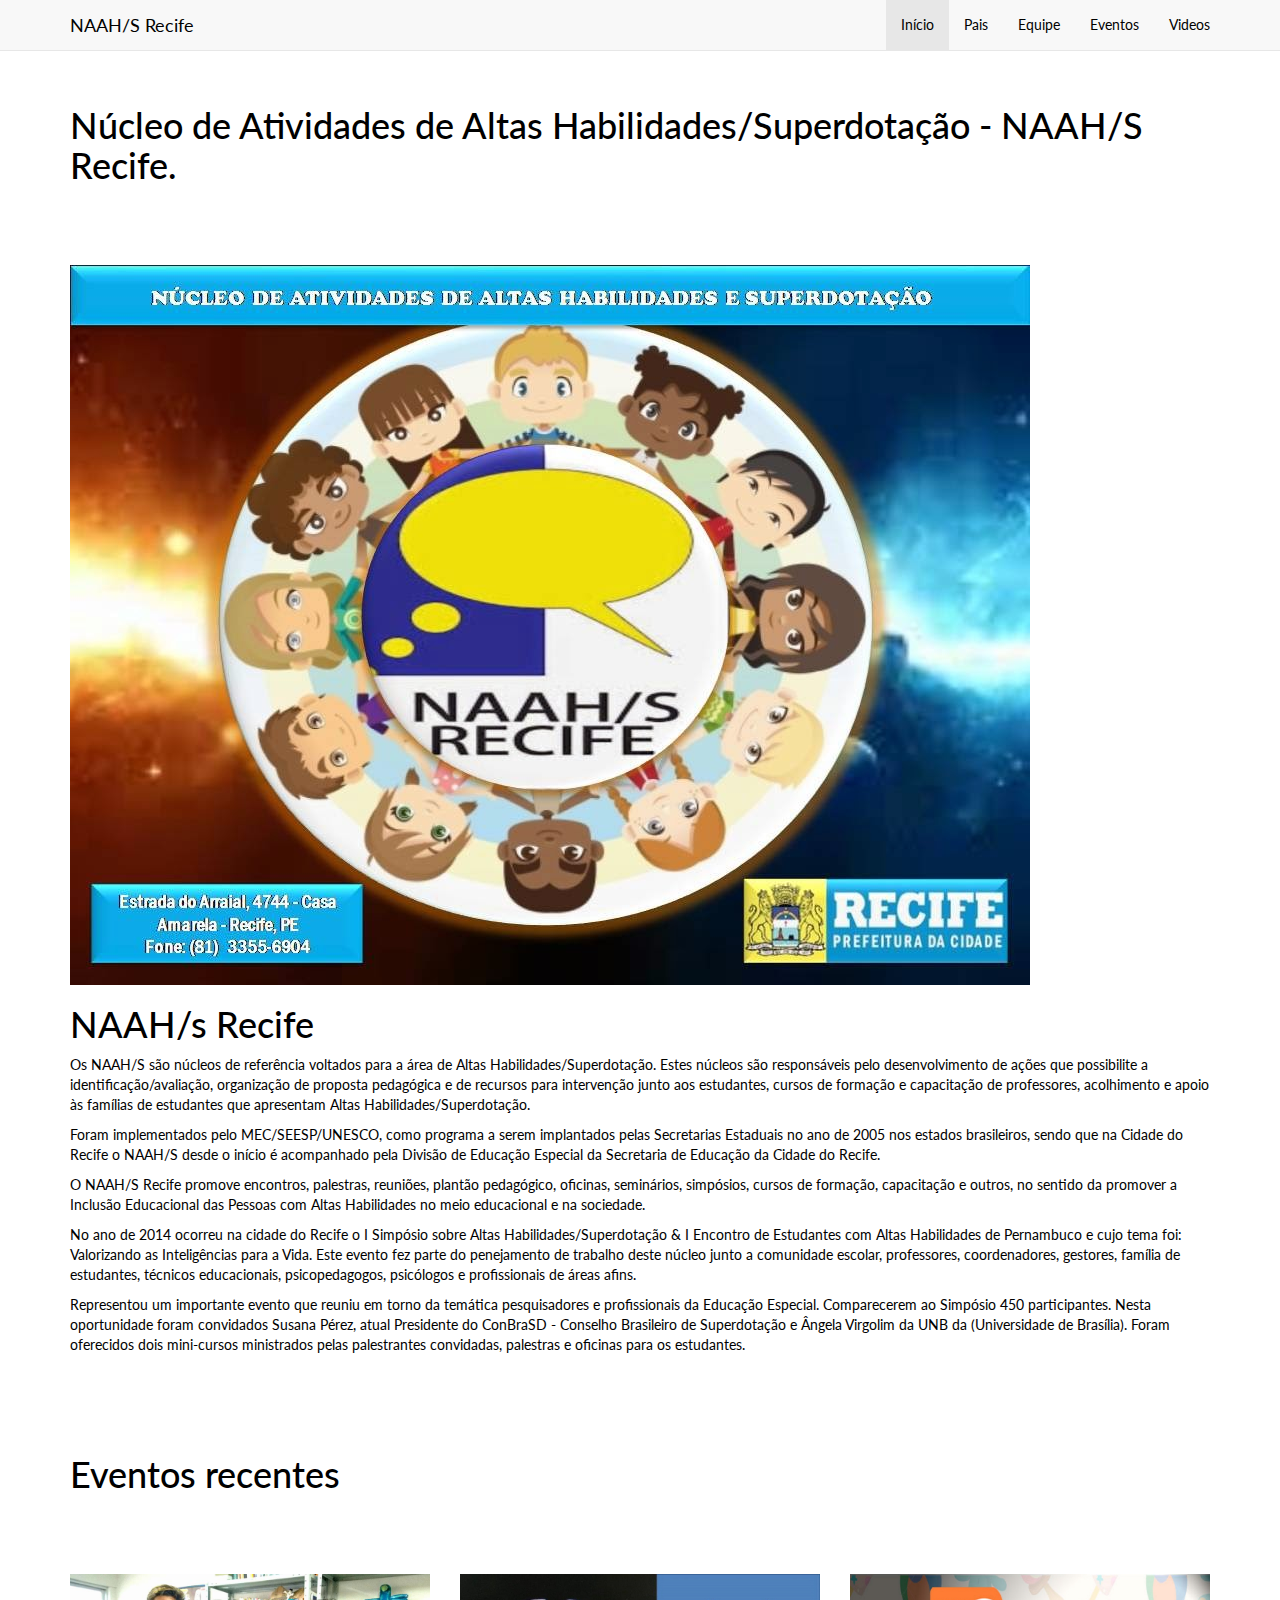
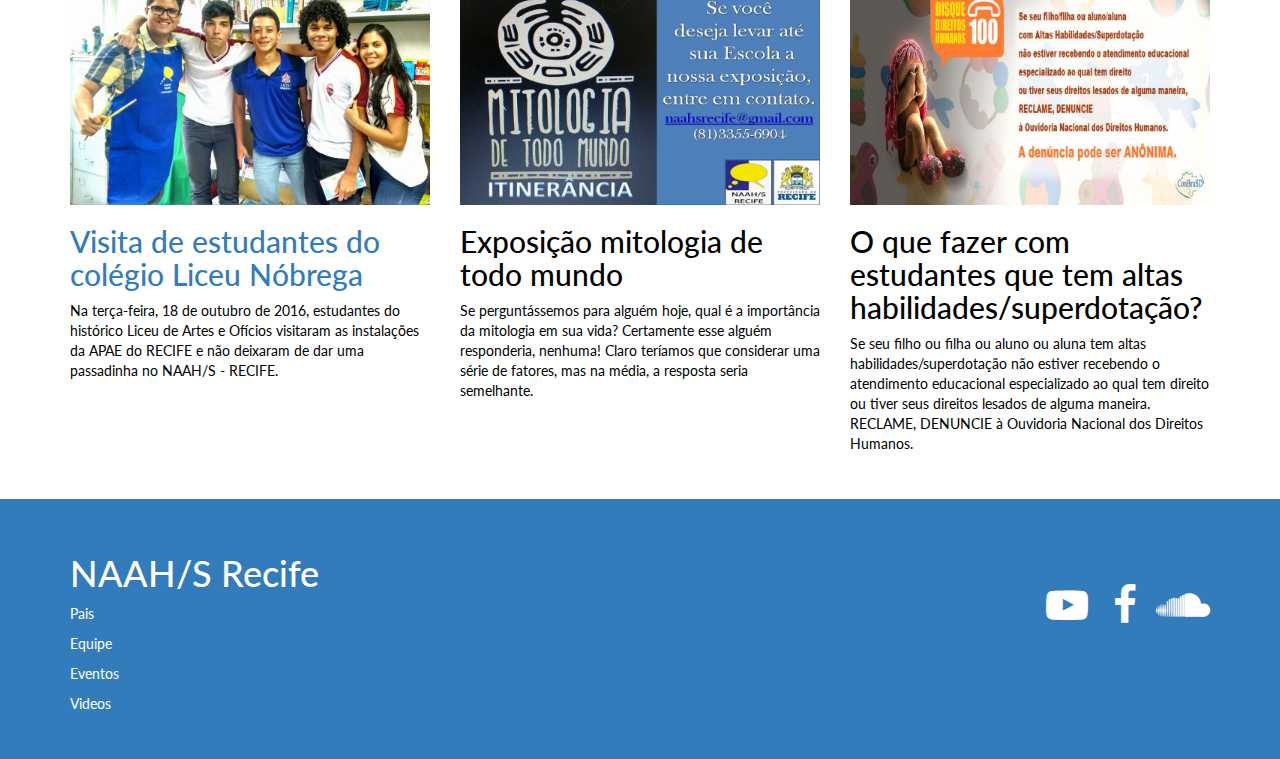
==== index.html @ 507736f2 "Adição de imagens e textos" ====
<html><head>
    <meta charset="utf-8">
    <meta name="viewport" content="width=device-width, initial-scale=1">
    <script type="text/javascript" src="http://cdnjs.cloudflare.com/ajax/libs/jquery/2.0.3/jquery.min.js"></script>
    <script type="text/javascript" src="http://netdna.bootstrapcdn.com/bootstrap/3.3.4/js/bootstrap.min.js"></script>
    <link href="http://cdnjs.cloudflare.com/ajax/libs/font-awesome/4.3.0/css/font-awesome.min.css" rel="stylesheet" type="text/css">
    <link href="css/styles.css" rel="stylesheet" type="text/css">
  </head><body>
    <div class="navbar navbar-default navbar-static-top">
      <div class="container">
        <div class="navbar-header">
          <button type="button" class="navbar-toggle" data-toggle="collapse" data-target="#navbar-ex-collapse">
            <span class="sr-only">Toggle navigation</span>
            <span class="icon-bar"></span>
            <span class="icon-bar"></span>
            <span class="icon-bar"></span>
          </button>
          <a class="navbar-brand" href="http://localhost:8080/index.html"><span>NAAH/S Recife</span></a>
        </div>
        <div class="collapse navbar-collapse" id="navbar-ex-collapse">
          <ul class="nav navbar-nav navbar-right">
            <li class="active">
              <a href=http://localhost:8080/#">Início</a>
            </li>
            <li>
              <a href="http://localhost:8080/pais.html">Pais</a>
            </li>
            <li>
              <a href="http://localhost:8080/equipe.html">Equipe</a>
            </li>
            <li>
              <a href="http://localhost:8080/eventos.html">Eventos</a>
            </li>
			<li>
              <a href="http://localhost:8080/videos.html">Videos</a>
            </li>
          </ul>
        </div>
      </div>
    </div>
    <div class="section"><div class="container">
	<div class="row">
	<div class="col-md-12"><h1>Núcleo de Atividades de Altas Habilidades/Superdotação - NAAH/S Recife.</h1></div>
	</div></div></div><div class="section"> <div class="container"> <div class="row"> <div class="col-md-12">
	<img src="images/imageHome.jpg" class="img-responsive"> <h1>NAAH/s Recife</h1> <p>Os NAAH/S são núcleos de referência voltados para a área de Altas Habilidades/Superdotação. Estes núcleos são responsáveis pelo desenvolvimento de ações que possibilite a identificação/avaliação, organização de proposta pedagógica e de recursos para intervenção junto aos estudantes, cursos de formação e capacitação de professores, acolhimento e apoio às famílias de estudantes que apresentam Altas Habilidades/Superdotação.</p>


	<p>Foram implementados pelo MEC/SEESP/UNESCO, como programa a serem implantados pelas Secretarias Estaduais no ano de 2005 nos estados brasileiros, sendo que na Cidade do Recife o NAAH/S desde o início é acompanhado pela Divisão de Educação Especial da Secretaria de Educação da Cidade do Recife.</p>

	<p>O NAAH/S Recife promove encontros, palestras, reuniões, plantão pedagógico, oficinas, seminários, simpósios, cursos de formação, capacitação e outros, no sentido da promover a Inclusão Educacional das Pessoas com Altas Habilidades no meio educacional e na sociedade.</p>

	<p>No ano de 2014 ocorreu na cidade do Recife o I Simpósio sobre Altas Habilidades/Superdotação & I Encontro de Estudantes com Altas Habilidades de Pernambuco e cujo tema foi: Valorizando as Inteligências para a Vida. 
	Este evento fez parte do penejamento de trabalho deste núcleo junto a comunidade escolar, professores, coordenadores, gestores,  família de estudantes, técnicos educacionais, psicopedagogos, psicólogos e profissionais de áreas afins.</p> 

	<p>Representou um importante evento que reuniu em torno da temática pesquisadores e profissionais da Educação Especial. Comparecerem ao Simpósio 450 participantes. Nesta oportunidade foram convidados Susana Pérez, atual Presidente do ConBraSD - Conselho Brasileiro de Superdotação e Ângela Virgolim da UNB da (Universidade de Brasília). Foram oferecidos dois mini-cursos ministrados pelas palestrantes convidadas, palestras e oficinas para os estudantes.</p></div></div></div></div><div class="carousel slide" id="fullcarousel-example" data-interval="false" data-ride="carousel">
   <!--    <div class="carousel-inner">
        <div class="item active">
          <img src="http://pingendo.github.io/pingendo-bootstrap/assets/placeholder.png">

          <div class="carousel-caption">
            <h2>Title</h2>
            <p>Description</p>
          </div>
        </div>
      </div>
      <a class="left carousel-control" href="#fullcarousel-example" data-slide="prev"><i class="icon-prev fa fa-angle-left"></i></a>
      <a class="right carousel-control" href="#fullcarousel-example" data-slide="next"><i class="icon-next fa fa-angle-right"></i></a>
    </div>  --> 
	<div class="section">
	<div class="container">
	<div class="row">
	<div class="col-md-12">
	<h1>Eventos recentes</h1>
	</div></div></div>
	</div>
	<div class="section"> <div class="container">
	<div class="row"> <div class="col-md-4"> 
	<img src="images/event1.jpg" class="img-responsive">
	<a href="http://localhost:8080/evento.html" ><h2>Visita de estudantes do colégio Liceu Nóbrega</h2> </a>

	<p> Na terça-feira, 18 de outubro de 2016, estudantes do histórico  Liceu de Artes e Ofícios visitaram as instalações da APAE do RECIFE e não deixaram de dar uma passadinha no NAAH/S - RECIFE. </p></div>
	<div class="col-md-4">
	<img src="images/event2.jpg" class="img-responsive">
	<h2>Exposição mitologia de todo mundo</h2> 
	<p>
     Se perguntássemos para alguém hoje, qual é a importância da mitologia em sua vida? Certamente esse alguém responderia, nenhuma! Claro teríamos que considerar uma série de fatores, mas na média, a resposta seria semelhante.</p>
	</div><div class="col-md-4">
	<img src="images/event3.jpg" class="img-responsive">
	<h2>O que fazer com estudantes que tem altas habilidades/superdotação?</h2> 
	<p>Se seu filho ou filha ou aluno ou aluna tem altas habilidades/superdotação não estiver recebendo o atendimento educacional especializado ao qual tem direito ou tiver seus direitos lesados de alguma maneira. RECLAME, DENUNCIE à Ouvidoria Nacional dos Direitos Humanos.</p>
	</div></div></div></div>
  <footer class="section section-primary">
      <div class="container">
        <div class="row">
          <div class="col-sm-6">
            <h1>NAAH/S Recife</h1>
            <p><a href="http://localhost:8080/pais.html"><font color="white">Pais</font></a></p>
            <p><a href="http://localhost:8080/equipe.html"><font color="white">Equipe</font></a></p>
            <p><a href="http://localhost:8080/eventos.html"><font color="white">Eventos</font></a></p>
            <p><a href="http://localhost:8080/videos.html"><font color="white">Videos</font></a></p>
          </div>
          <div class="col-sm-6">
            <p class="text-info text-right">
              <br>
              <br>
            </p>
            <div class="row">
              <div class="col-md-12 hidden-lg hidden-md hidden-sm text-left">
                <a href="#"><i class="fa fa-3x fa-fw fa-instagram text-inverse"></i></a>
                <a href="#"><i class="fa fa-3x fa-fw fa-twitter text-inverse"></i></a>
                <a href="#"><i class="fa fa-3x fa-fw fa-facebook text-inverse"></i></a>
                <a href="#"><i class="fa fa-3x fa-fw fa-github text-inverse"></i></a>
              </div>
            </div>
            <div class="row">
              <div class="col-md-12 hidden-xs text-right">
                <a href="https://www.youtube.com/channel/UCQrJFRM-oarffridNNZTjvw/videos" target="_blank"><i class="fa fa-3x fa-fw text-inverse fa-youtube-play"></i></a>
                
                <a href="https://www.facebook.com/naahsrecife/" target="_blank"><i class="fa fa-3x fa-fw fa-facebook text-inverse"></i></a>
                <a href="http://radioconexaonaahs.blogspot.com.br/" target="_blank"><i class="fa fa-3x fa-fw hub text-inverse fa-soundcloud"></i></a>
              </div>
            </div>
          </div>
        </div>
      </div>
    </footer>
  

</body></html>
---- css/styles.css ----
@import url('https://fonts.googleapis.com/css?family=Lato|Lato');

html {
  font-family: sans-serif;
  -ms-text-size-adjust: 100%;
  -webkit-text-size-adjust: 100%;
}
body {
  margin: 0;
}
article,
aside,
details,
figcaption,
figure,
footer,
header,
hgroup,
main,
menu,
nav,
section,
summary {
  display: block;
}
audio,
canvas,
progress,
video {
  display: inline-block;
  vertical-align: baseline;
}
audio:not([controls]) {
  display: none;
  height: 0;
}
[hidden],
template {
  display: none;
}
a {
  background-color: transparent;
}
a:active,
a:hover {
  outline: 0;
}
abbr[title] {
  border-bottom: 1px dotted;
}
b,
strong {
  font-weight: bold;
}
dfn {
  font-style: italic;
}
h1 {
  font-size: 2em;
  margin: 0.67em 0;
}
mark {
  background: #ff0;
  color: #000;
}
small {
  font-size: 80%;
}
sub,
sup {
  font-size: 75%;
  line-height: 0;
  position: relative;
  vertical-align: baseline;
}
sup {
  top: -0.5em;
}
sub {
  bottom: -0.25em;
}
img {
  border: 0;
}
svg:not(:root) {
  overflow: hidden;
}
figure {
  margin: 1em 40px;
}
hr {
  -moz-box-sizing: content-box;
  box-sizing: content-box;
  height: 0;
}
pre {
  overflow: auto;
}
code,
kbd,
pre,
samp {
  font-family: monospace, monospace;
  font-size: 1em;
}
button,
input,
optgroup,
select,
textarea {
  color: inherit;
  font: inherit;
  margin: 0;
}
button {
  overflow: visible;
}
button,
select {
  text-transform: none;
}
button,
html input[type="button"],
input[type="reset"],
input[type="submit"] {
  -webkit-appearance: button;
  cursor: pointer;
}
button[disabled],
html input[disabled] {
  cursor: default;
}
button::-moz-focus-inner,
input::-moz-focus-inner {
  border: 0;
  padding: 0;
}
input {
  line-height: normal;
}
input[type="checkbox"],
input[type="radio"] {
  box-sizing: border-box;
  padding: 0;
}
input[type="number"]::-webkit-inner-spin-button,
input[type="number"]::-webkit-outer-spin-button {
  height: auto;
}
input[type="search"] {
  -webkit-appearance: textfield;
  -moz-box-sizing: content-box;
  -webkit-box-sizing: content-box;
  box-sizing: content-box;
}
input[type="search"]::-webkit-search-cancel-button,
input[type="search"]::-webkit-search-decoration {
  -webkit-appearance: none;
}
fieldset {
  border: 1px solid #c0c0c0;
  margin: 0 2px;
  padding: 0.35em 0.625em 0.75em;
}
legend {
  border: 0;
  padding: 0;
}
textarea {
  overflow: auto;
}
optgroup {
  font-weight: bold;
}
table {
  border-collapse: collapse;
  border-spacing: 0;
}
td,
th {
  padding: 0;
}
/*! Source: https://github.com/h5bp/html5-boilerplate/blob/master/src/css/main.css */
@media print {
  *,
  *:before,
  *:after {
    background: transparent !important;
    color: #000 !important;
    box-shadow: none !important;
    text-shadow: none !important;
  }
  a,
  a:visited {
    text-decoration: underline;
  }
  a[href]:after {
    content: " (" attr(href) ")";
  }
  abbr[title]:after {
    content: " (" attr(title) ")";
  }
  a[href^="#"]:after,
  a[href^="javascript:"]:after {
    content: "";
  }
  pre,
  blockquote {
    border: 1px solid #999;
    page-break-inside: avoid;
  }
  thead {
    display: table-header-group;
  }
  tr,
  img {
    page-break-inside: avoid;
  }
  img {
    max-width: 100% !important;
  }
  p,
  h2,
  h3 {
    orphans: 3;
    widows: 3;
  }
  h2,
  h3 {
    page-break-after: avoid;
  }
  select {
    background: #fff !important;
  }
  .navbar {
    display: none;
  }
  .btn > .caret,
  .dropup > .btn > .caret {
    border-top-color: #000 !important;
  }
  .label {
    border: 1px solid #000;
  }
  .table {
    border-collapse: collapse !important;
  }
  .table td,
  .table th {
    background-color: #fff !important;
  }
  .table-bordered th,
  .table-bordered td {
    border: 1px solid #ddd !important;
  }
}
@font-face {
  font-family: 'Glyphicons Halflings';
  src: url('../fonts/glyphicons-halflings-regular.eot');
  src: url('../fonts/glyphicons-halflings-regular.eot?#iefix') format('embedded-opentype'), url('../fonts/glyphicons-halflings-regular.woff2') format('woff2'), url('../fonts/glyphicons-halflings-regular.woff') format('woff'), url('../fonts/glyphicons-halflings-regular.ttf') format('truetype'), url('../fonts/glyphicons-halflings-regular.svg#glyphicons_halflingsregular') format('svg');
}
.glyphicon {
  position: relative;
  top: 1px;
  display: inline-block;
  font-family: 'Glyphicons Halflings';
  font-style: normal;
  font-weight: normal;
  line-height: 1;
  -webkit-font-smoothing: antialiased;
  -moz-osx-font-smoothing: grayscale;
}
.glyphicon-asterisk:before {
  content: "\2a";
}
.glyphicon-plus:before {
  content: "\2b";
}
.glyphicon-euro:before,
.glyphicon-eur:before {
  content: "\20ac";
}
.glyphicon-minus:before {
  content: "\2212";
}
.glyphicon-cloud:before {
  content: "\2601";
}
.glyphicon-envelope:before {
  content: "\2709";
}
.glyphicon-pencil:before {
  content: "\270f";
}
.glyphicon-glass:before {
  content: "\e001";
}
.glyphicon-music:before {
  content: "\e002";
}
.glyphicon-search:before {
  content: "\e003";
}
.glyphicon-heart:before {
  content: "\e005";
}
.glyphicon-star:before {
  content: "\e006";
}
.glyphicon-star-empty:before {
  content: "\e007";
}
.glyphicon-user:before {
  content: "\e008";
}
.glyphicon-film:before {
  content: "\e009";
}
.glyphicon-th-large:before {
  content: "\e010";
}
.glyphicon-th:before {
  content: "\e011";
}
.glyphicon-th-list:before {
  content: "\e012";
}
.glyphicon-ok:before {
  content: "\e013";
}
.glyphicon-remove:before {
  content: "\e014";
}
.glyphicon-zoom-in:before {
  content: "\e015";
}
.glyphicon-zoom-out:before {
  content: "\e016";
}
.glyphicon-off:before {
  content: "\e017";
}
.glyphicon-signal:before {
  content: "\e018";
}
.glyphicon-cog:before {
  content: "\e019";
}
.glyphicon-trash:before {
  content: "\e020";
}
.glyphicon-home:before {
  content: "\e021";
}
.glyphicon-file:before {
  content: "\e022";
}
.glyphicon-time:before {
  content: "\e023";
}
.glyphicon-road:before {
  content: "\e024";
}
.glyphicon-download-alt:before {
  content: "\e025";
}
.glyphicon-download:before {
  content: "\e026";
}
.glyphicon-upload:before {
  content: "\e027";
}
.glyphicon-inbox:before {
  content: "\e028";
}
.glyphicon-play-circle:before {
  content: "\e029";
}
.glyphicon-repeat:before {
  content: "\e030";
}
.glyphicon-refresh:before {
  content: "\e031";
}
.glyphicon-list-alt:before {
  content: "\e032";
}
.glyphicon-lock:before {
  content: "\e033";
}
.glyphicon-flag:before {
  content: "\e034";
}
.glyphicon-headphones:before {
  content: "\e035";
}
.glyphicon-volume-off:before {
  content: "\e036";
}
.glyphicon-volume-down:before {
  content: "\e037";
}
.glyphicon-volume-up:before {
  content: "\e038";
}
.glyphicon-qrcode:before {
  content: "\e039";
}
.glyphicon-barcode:before {
  content: "\e040";
}
.glyphicon-tag:before {
  content: "\e041";
}
.glyphicon-tags:before {
  content: "\e042";
}
.glyphicon-book:before {
  content: "\e043";
}
.glyphicon-bookmark:before {
  content: "\e044";
}
.glyphicon-print:before {
  content: "\e045";
}
.glyphicon-camera:before {
  content: "\e046";
}
.glyphicon-font:before {
  content: "\e047";
}
.glyphicon-bold:before {
  content: "\e048";
}
.glyphicon-italic:before {
  content: "\e049";
}
.glyphicon-text-height:before {
  content: "\e050";
}
.glyphicon-text-width:before {
  content: "\e051";
}
.glyphicon-align-left:before {
  content: "\e052";
}
.glyphicon-align-center:before {
  content: "\e053";
}
.glyphicon-align-right:before {
  content: "\e054";
}
.glyphicon-align-justify:before {
  content: "\e055";
}
.glyphicon-list:before {
  content: "\e056";
}
.glyphicon-indent-left:before {
  content: "\e057";
}
.glyphicon-indent-right:before {
  content: "\e058";
}
.glyphicon-facetime-video:before {
  content: "\e059";
}
.glyphicon-picture:before {
  content: "\e060";
}
.glyphicon-map-marker:before {
  content: "\e062";
}
.glyphicon-adjust:before {
  content: "\e063";
}
.glyphicon-tint:before {
  content: "\e064";
}
.glyphicon-edit:before {
  content: "\e065";
}
.glyphicon-share:before {
  content: "\e066";
}
.glyphicon-check:before {
  content: "\e067";
}
.glyphicon-move:before {
  content: "\e068";
}
.glyphicon-step-backward:before {
  content: "\e069";
}
.glyphicon-fast-backward:before {
  content: "\e070";
}
.glyphicon-backward:before {
  content: "\e071";
}
.glyphicon-play:before {
  content: "\e072";
}
.glyphicon-pause:before {
  content: "\e073";
}
.glyphicon-stop:before {
  content: "\e074";
}
.glyphicon-forward:before {
  content: "\e075";
}
.glyphicon-fast-forward:before {
  content: "\e076";
}
.glyphicon-step-forward:before {
  content: "\e077";
}
.glyphicon-eject:before {
  content: "\e078";
}
.glyphicon-chevron-left:before {
  content: "\e079";
}
.glyphicon-chevron-right:before {
  content: "\e080";
}
.glyphicon-plus-sign:before {
  content: "\e081";
}
.glyphicon-minus-sign:before {
  content: "\e082";
}
.glyphicon-remove-sign:before {
  content: "\e083";
}
.glyphicon-ok-sign:before {
  content: "\e084";
}
.glyphicon-question-sign:before {
  content: "\e085";
}
.glyphicon-info-sign:before {
  content: "\e086";
}
.glyphicon-screenshot:before {
  content: "\e087";
}
.glyphicon-remove-circle:before {
  content: "\e088";
}
.glyphicon-ok-circle:before {
  content: "\e089";
}
.glyphicon-ban-circle:before {
  content: "\e090";
}
.glyphicon-arrow-left:before {
  content: "\e091";
}
.glyphicon-arrow-right:before {
  content: "\e092";
}
.glyphicon-arrow-up:before {
  content: "\e093";
}
.glyphicon-arrow-down:before {
  content: "\e094";
}
.glyphicon-share-alt:before {
  content: "\e095";
}
.glyphicon-resize-full:before {
  content: "\e096";
}
.glyphicon-resize-small:before {
  content: "\e097";
}
.glyphicon-exclamation-sign:before {
  content: "\e101";
}
.glyphicon-gift:before {
  content: "\e102";
}
.glyphicon-leaf:before {
  content: "\e103";
}
.glyphicon-fire:before {
  content: "\e104";
}
.glyphicon-eye-open:before {
  content: "\e105";
}
.glyphicon-eye-close:before {
  content: "\e106";
}
.glyphicon-warning-sign:before {
  content: "\e107";
}
.glyphicon-plane:before {
  content: "\e108";
}
.glyphicon-calendar:before {
  content: "\e109";
}
.glyphicon-random:before {
  content: "\e110";
}
.glyphicon-comment:before {
  content: "\e111";
}
.glyphicon-magnet:before {
  content: "\e112";
}
.glyphicon-chevron-up:before {
  content: "\e113";
}
.glyphicon-chevron-down:before {
  content: "\e114";
}
.glyphicon-retweet:before {
  content: "\e115";
}
.glyphicon-shopping-cart:before {
  content: "\e116";
}
.glyphicon-folder-close:before {
  content: "\e117";
}
.glyphicon-folder-open:before {
  content: "\e118";
}
.glyphicon-resize-vertical:before {
  content: "\e119";
}
.glyphicon-resize-horizontal:before {
  content: "\e120";
}
.glyphicon-hdd:before {
  content: "\e121";
}
.glyphicon-bullhorn:before {
  content: "\e122";
}
.glyphicon-bell:before {
  content: "\e123";
}
.glyphicon-certificate:before {
  content: "\e124";
}
.glyphicon-thumbs-up:before {
  content: "\e125";
}
.glyphicon-thumbs-down:before {
  content: "\e126";
}
.glyphicon-hand-right:before {
  content: "\e127";
}
.glyphicon-hand-left:before {
  content: "\e128";
}
.glyphicon-hand-up:before {
  content: "\e129";
}
.glyphicon-hand-down:before {
  content: "\e130";
}
.glyphicon-circle-arrow-right:before {
  content: "\e131";
}
.glyphicon-circle-arrow-left:before {
  content: "\e132";
}
.glyphicon-circle-arrow-up:before {
  content: "\e133";
}
.glyphicon-circle-arrow-down:before {
  content: "\e134";
}
.glyphicon-globe:before {
  content: "\e135";
}
.glyphicon-wrench:before {
  content: "\e136";
}
.glyphicon-tasks:before {
  content: "\e137";
}
.glyphicon-filter:before {
  content: "\e138";
}
.glyphicon-briefcase:before {
  content: "\e139";
}
.glyphicon-fullscreen:before {
  content: "\e140";
}
.glyphicon-dashboard:before {
  content: "\e141";
}
.glyphicon-paperclip:before {
  content: "\e142";
}
.glyphicon-heart-empty:before {
  content: "\e143";
}
.glyphicon-link:before {
  content: "\e144";
}
.glyphicon-phone:before {
  content: "\e145";
}
.glyphicon-pushpin:before {
  content: "\e146";
}
.glyphicon-usd:before {
  content: "\e148";
}
.glyphicon-gbp:before {
  content: "\e149";
}
.glyphicon-sort:before {
  content: "\e150";
}
.glyphicon-sort-by-alphabet:before {
  content: "\e151";
}
.glyphicon-sort-by-alphabet-alt:before {
  content: "\e152";
}
.glyphicon-sort-by-order:before {
  content: "\e153";
}
.glyphicon-sort-by-order-alt:before {
  content: "\e154";
}
.glyphicon-sort-by-attributes:before {
  content: "\e155";
}
.glyphicon-sort-by-attributes-alt:before {
  content: "\e156";
}
.glyphicon-unchecked:before {
  content: "\e157";
}
.glyphicon-expand:before {
  content: "\e158";
}
.glyphicon-collapse-down:before {
  content: "\e159";
}
.glyphicon-collapse-up:before {
  content: "\e160";
}
.glyphicon-log-in:before {
  content: "\e161";
}
.glyphicon-flash:before {
  content: "\e162";
}
.glyphicon-log-out:before {
  content: "\e163";
}
.glyphicon-new-window:before {
  content: "\e164";
}
.glyphicon-record:before {
  content: "\e165";
}
.glyphicon-save:before {
  content: "\e166";
}
.glyphicon-open:before {
  content: "\e167";
}
.glyphicon-saved:before {
  content: "\e168";
}
.glyphicon-import:before {
  content: "\e169";
}
.glyphicon-export:before {
  content: "\e170";
}
.glyphicon-send:before {
  content: "\e171";
}
.glyphicon-floppy-disk:before {
  content: "\e172";
}
.glyphicon-floppy-saved:before {
  content: "\e173";
}
.glyphicon-floppy-remove:before {
  content: "\e174";
}
.glyphicon-floppy-save:before {
  content: "\e175";
}
.glyphicon-floppy-open:before {
  content: "\e176";
}
.glyphicon-credit-card:before {
  content: "\e177";
}
.glyphicon-transfer:before {
  content: "\e178";
}
.glyphicon-cutlery:before {
  content: "\e179";
}
.glyphicon-header:before {
  content: "\e180";
}
.glyphicon-compressed:before {
  content: "\e181";
}
.glyphicon-earphone:before {
  content: "\e182";
}
.glyphicon-phone-alt:before {
  content: "\e183";
}
.glyphicon-tower:before {
  content: "\e184";
}
.glyphicon-stats:before {
  content: "\e185";
}
.glyphicon-sd-video:before {
  content: "\e186";
}
.glyphicon-hd-video:before {
  content: "\e187";
}
.glyphicon-subtitles:before {
  content: "\e188";
}
.glyphicon-sound-stereo:before {
  content: "\e189";
}
.glyphicon-sound-dolby:before {
  content: "\e190";
}
.glyphicon-sound-5-1:before {
  content: "\e191";
}
.glyphicon-sound-6-1:before {
  content: "\e192";
}
.glyphicon-sound-7-1:before {
  content: "\e193";
}
.glyphicon-copyright-mark:before {
  content: "\e194";
}
.glyphicon-registration-mark:before {
  content: "\e195";
}
.glyphicon-cloud-download:before {
  content: "\e197";
}
.glyphicon-cloud-upload:before {
  content: "\e198";
}
.glyphicon-tree-conifer:before {
  content: "\e199";
}
.glyphicon-tree-deciduous:before {
  content: "\e200";
}
.glyphicon-cd:before {
  content: "\e201";
}
.glyphicon-save-file:before {
  content: "\e202";
}
.glyphicon-open-file:before {
  content: "\e203";
}
.glyphicon-level-up:before {
  content: "\e204";
}
.glyphicon-copy:before {
  content: "\e205";
}
.glyphicon-paste:before {
  content: "\e206";
}
.glyphicon-alert:before {
  content: "\e209";
}
.glyphicon-equalizer:before {
  content: "\e210";
}
.glyphicon-king:before {
  content: "\e211";
}
.glyphicon-queen:before {
  content: "\e212";
}
.glyphicon-pawn:before {
  content: "\e213";
}
.glyphicon-bishop:before {
  content: "\e214";
}
.glyphicon-knight:before {
  content: "\e215";
}
.glyphicon-baby-formula:before {
  content: "\e216";
}
.glyphicon-tent:before {
  content: "\26fa";
}
.glyphicon-blackboard:before {
  content: "\e218";
}
.glyphicon-bed:before {
  content: "\e219";
}
.glyphicon-apple:before {
  content: "\f8ff";
}
.glyphicon-erase:before {
  content: "\e221";
}
.glyphicon-hourglass:before {
  content: "\231b";
}
.glyphicon-lamp:before {
  content: "\e223";
}
.glyphicon-duplicate:before {
  content: "\e224";
}
.glyphicon-piggy-bank:before {
  content: "\e225";
}
.glyphicon-scissors:before {
  content: "\e226";
}
.glyphicon-bitcoin:before {
  content: "\e227";
}
.glyphicon-btc:before {
  content: "\e227";
}
.glyphicon-xbt:before {
  content: "\e227";
}
.glyphicon-yen:before {
  content: "\00a5";
}
.glyphicon-jpy:before {
  content: "\00a5";
}
.glyphicon-ruble:before {
  content: "\20bd";
}
.glyphicon-rub:before {
  content: "\20bd";
}
.glyphicon-scale:before {
  content: "\e230";
}
.glyphicon-ice-lolly:before {
  content: "\e231";
}
.glyphicon-ice-lolly-tasted:before {
  content: "\e232";
}
.glyphicon-education:before {
  content: "\e233";
}
.glyphicon-option-horizontal:before {
  content: "\e234";
}
.glyphicon-option-vertical:before {
  content: "\e235";
}
.glyphicon-menu-hamburger:before {
  content: "\e236";
}
.glyphicon-modal-window:before {
  content: "\e237";
}
.glyphicon-oil:before {
  content: "\e238";
}
.glyphicon-grain:before {
  content: "\e239";
}
.glyphicon-sunglasses:before {
  content: "\e240";
}
.glyphicon-text-size:before {
  content: "\e241";
}
.glyphicon-text-color:before {
  content: "\e242";
}
.glyphicon-text-background:before {
  content: "\e243";
}
.glyphicon-object-align-top:before {
  content: "\e244";
}
.glyphicon-object-align-bottom:before {
  content: "\e245";
}
.glyphicon-object-align-horizontal:before {
  content: "\e246";
}
.glyphicon-object-align-left:before {
  content: "\e247";
}
.glyphicon-object-align-vertical:before {
  content: "\e248";
}
.glyphicon-object-align-right:before {
  content: "\e249";
}
.glyphicon-triangle-right:before {
  content: "\e250";
}
.glyphicon-triangle-left:before {
  content: "\e251";
}
.glyphicon-triangle-bottom:before {
  content: "\e252";
}
.glyphicon-triangle-top:before {
  content: "\e253";
}
.glyphicon-console:before {
  content: "\e254";
}
.glyphicon-superscript:before {
  content: "\e255";
}
.glyphicon-subscript:before {
  content: "\e256";
}
.glyphicon-menu-left:before {
  content: "\e257";
}
.glyphicon-menu-right:before {
  content: "\e258";
}
.glyphicon-menu-down:before {
  content: "\e259";
}
.glyphicon-menu-up:before {
  content: "\e260";
}
* {
  -webkit-box-sizing: border-box;
  -moz-box-sizing: border-box;
  box-sizing: border-box;
}
*:before,
*:after {
  -webkit-box-sizing: border-box;
  -moz-box-sizing: border-box;
  box-sizing: border-box;
}
html {
  font-size: 10px;
  -webkit-tap-highlight-color: rgba(0, 0, 0, 0);
}
body {
  font-family: Lato;
  font-size: 14px;
  line-height: 1.42857143;
  color: #000000;
  background-color: #ffffff;
}
input,
button,
select,
textarea {
  font-family: inherit;
  font-size: inherit;
  line-height: inherit;
}
a {
  color: #337cbb;
  text-decoration: none;
}
a:hover,
a:focus {
  color: #23547f;
  text-decoration: underline;
}
a:focus {
  outline: thin dotted;
  outline: 5px auto -webkit-focus-ring-color;
  outline-offset: -2px;
}
figure {
  margin: 0;
}
img {
  vertical-align: middle;
}
.img-responsive,
.thumbnail > img,
.thumbnail a > img,
.carousel-inner > .item > img,
.carousel-inner > .item > a > img {
  display: block;
  max-width: 100%;
  height: auto;
}
.img-rounded {
  border-radius: 5px;
}
.img-thumbnail {
  padding: 4px;
  line-height: 1.42857143;
  background-color: #ffffff;
  border: 1px solid #dddddd;
  border-radius: 4px;
  -webkit-transition: all 0.2s ease-in-out;
  -o-transition: all 0.2s ease-in-out;
  transition: all 0.2s ease-in-out;
  display: inline-block;
  max-width: 100%;
  height: auto;
}
.img-circle {
  border-radius: 50%;
}
hr {
  margin-top: 20px;
  margin-bottom: 20px;
  border: 0;
  border-top: 1px solid #eeeeee;
}
.sr-only {
  position: absolute;
  width: 1px;
  height: 1px;
  margin: -1px;
  padding: 0;
  overflow: hidden;
  clip: rect(0, 0, 0, 0);
  border: 0;
}
.sr-only-focusable:active,
.sr-only-focusable:focus {
  position: static;
  width: auto;
  height: auto;
  margin: 0;
  overflow: visible;
  clip: auto;
}
[role="button"] {
  cursor: pointer;
}
h1,
h2,
h3,
h4,
h5,
h6,
.h1,
.h2,
.h3,
.h4,
.h5,
.h6 {
  font-family: Lato;
  font-weight: 500;
  line-height: 1.1;
  color: inherit;
}
h1 small,
h2 small,
h3 small,
h4 small,
h5 small,
h6 small,
.h1 small,
.h2 small,
.h3 small,
.h4 small,
.h5 small,
.h6 small,
h1 .small,
h2 .small,
h3 .small,
h4 .small,
h5 .small,
h6 .small,
.h1 .small,
.h2 .small,
.h3 .small,
.h4 .small,
.h5 .small,
.h6 .small {
  font-weight: normal;
  line-height: 1;
  color: #777777;
}
h1,
.h1,
h2,
.h2,
h3,
.h3 {
  margin-top: 20px;
  margin-bottom: 10px;
}
h1 small,
.h1 small,
h2 small,
.h2 small,
h3 small,
.h3 small,
h1 .small,
.h1 .small,
h2 .small,
.h2 .small,
h3 .small,
.h3 .small {
  font-size: 65%;
}
h4,
.h4,
h5,
.h5,
h6,
.h6 {
  margin-top: 10px;
  margin-bottom: 10px;
}
h4 small,
.h4 small,
h5 small,
.h5 small,
h6 small,
.h6 small,
h4 .small,
.h4 .small,
h5 .small,
.h5 .small,
h6 .small,
.h6 .small {
  font-size: 75%;
}
h1,
.h1 {
  font-size: 36px;
}
h2,
.h2 {
  font-size: 30px;
}
h3,
.h3 {
  font-size: 24px;
}
h4,
.h4 {
  font-size: 18px;
}
h5,
.h5 {
  font-size: 14px;
}
h6,
.h6 {
  font-size: 12px;
}
p {
  margin: 0 0 10px;
}
.lead {
  margin-bottom: 20px;
  font-size: 16px;
  font-weight: 300;
  line-height: 1.4;
}
@media (min-width: 768px) {
  .lead {
    font-size: 21px;
  }
}
small,
.small {
  font-size: 85%;
}
mark,
.mark {
  background-color: #f8d9ac;
  padding: .2em;
}
.text-left {
  text-align: left;
}
.text-right {
  text-align: right;
}
.text-center {
  text-align: center;
}
.text-justify {
  text-align: justify;
}
.text-nowrap {
  white-space: nowrap;
}
.text-lowercase {
  text-transform: lowercase;
}
.text-uppercase {
  text-transform: uppercase;
}
.text-capitalize {
  text-transform: capitalize;
}
.text-muted {
  color: #777777;
}
.text-primary {
  color: #337cbb;
}
a.text-primary:hover {
  color: #286193;
}
.text-success {
  color: #5cb85c;
}
a.text-success:hover {
  color: #449d44;
}
.text-info {
  color: #5bc0de;
}
a.text-info:hover {
  color: #31b0d5;
}
.text-warning {
  color: #f0ad4e;
}
a.text-warning:hover {
  color: #ec971f;
}
.text-danger {
  color: #d9534f;
}
a.text-danger:hover {
  color: #c9302c;
}
.bg-primary {
  color: #fff;
  background-color: #337cbb;
}
a.bg-primary:hover {
  background-color: #286193;
}
.bg-success {
  background-color: #a3d7a3;
}
a.bg-success:hover {
  background-color: #80c780;
}
.bg-info {
  background-color: #b0e1ef;
}
a.bg-info:hover {
  background-color: #85d0e7;
}
.bg-warning {
  background-color: #f8d9ac;
}
a.bg-warning:hover {
  background-color: #f4c37d;
}
.bg-danger {
  background-color: #eba5a3;
}
a.bg-danger:hover {
  background-color: #e27c79;
}
.page-header {
  padding-bottom: 9px;
  margin: 40px 0 20px;
  border-bottom: 1px solid #eeeeee;
}
ul,
ol {
  margin-top: 0;
  margin-bottom: 10px;
}
ul ul,
ol ul,
ul ol,
ol ol {
  margin-bottom: 0;
}
.list-unstyled {
  padding-left: 0;
  list-style: none;
}
.list-inline {
  padding-left: 0;
  list-style: none;
  margin-left: -5px;
}
.list-inline > li {
  display: inline-block;
  padding-left: 5px;
  padding-right: 5px;
}
dl {
  margin-top: 0;
  margin-bottom: 20px;
}
dt,
dd {
  line-height: 1.42857143;
}
dt {
  font-weight: bold;
}
dd {
  margin-left: 0;
}
@media (min-width: 768px) {
  .dl-horizontal dt {
    float: left;
    width: 160px;
    clear: left;
    text-align: right;
    overflow: hidden;
    text-overflow: ellipsis;
    white-space: nowrap;
  }
  .dl-horizontal dd {
    margin-left: 180px;
  }
}
abbr[title],
abbr[data-original-title] {
  cursor: help;
  border-bottom: 1px dotted #777777;
}
.initialism {
  font-size: 90%;
  text-transform: uppercase;
}
blockquote {
  padding: 10px 20px;
  margin: 0 0 20px;
  font-size: 17.5px;
  border-left: 5px solid #eeeeee;
}
blockquote p:last-child,
blockquote ul:last-child,
blockquote ol:last-child {
  margin-bottom: 0;
}
blockquote footer,
blockquote small,
blockquote .small {
  display: block;
  font-size: 80%;
  line-height: 1.42857143;
  color: #777777;
}
blockquote footer:before,
blockquote small:before,
blockquote .small:before {
  content: '\2014 \00A0';
}
.blockquote-reverse,
blockquote.pull-right {
  padding-right: 15px;
  padding-left: 0;
  border-right: 5px solid #eeeeee;
  border-left: 0;
  text-align: right;
}
.blockquote-reverse footer:before,
blockquote.pull-right footer:before,
.blockquote-reverse small:before,
blockquote.pull-right small:before,
.blockquote-reverse .small:before,
blockquote.pull-right .small:before {
  content: '';
}
.blockquote-reverse footer:after,
blockquote.pull-right footer:after,
.blockquote-reverse small:after,
blockquote.pull-right small:after,
.blockquote-reverse .small:after,
blockquote.pull-right .small:after {
  content: '\00A0 \2014';
}
address {
  margin-bottom: 20px;
  font-style: normal;
  line-height: 1.42857143;
}
code,
kbd,
pre,
samp {
  font-family: Menlo, Monaco, Consolas, "Courier New", monospace;
}
code {
  padding: 2px 4px;
  font-size: 90%;
  color: #c7254e;
  background-color: #f9f2f4;
  border-radius: 4px;
}
kbd {
  padding: 2px 4px;
  font-size: 90%;
  color: #ffffff;
  background-color: #333333;
  border-radius: 2px;
  box-shadow: inset 0 -1px 0 rgba(0, 0, 0, 0.25);
}
kbd kbd {
  padding: 0;
  font-size: 100%;
  font-weight: bold;
  box-shadow: none;
}
pre {
  display: block;
  padding: 9.5px;
  margin: 0 0 10px;
  font-size: 13px;
  line-height: 1.42857143;
  word-break: break-all;
  word-wrap: break-word;
  color: #333333;
  background-color: #f5f5f5;
  border: 1px solid #cccccc;
  border-radius: 4px;
}
pre code {
  padding: 0;
  font-size: inherit;
  color: inherit;
  white-space: pre-wrap;
  background-color: transparent;
  border-radius: 0;
}
.pre-scrollable {
  max-height: 340px;
  overflow-y: scroll;
}
.container {
  margin-right: auto;
  margin-left: auto;
  padding-left: 15px;
  padding-right: 15px;
}
@media (min-width: 768px) {
  .container {
    width: 750px;
  }
}
@media (min-width: 992px) {
  .container {
    width: 970px;
  }
}
@media (min-width: 1200px) {
  .container {
    width: 1170px;
  }
}
.container-fluid {
  margin-right: auto;
  margin-left: auto;
  padding-left: 15px;
  padding-right: 15px;
}
.row {
  margin-left: -15px;
  margin-right: -15px;
}
.col-xs-1, .col-sm-1, .col-md-1, .col-lg-1, .col-xs-2, .col-sm-2, .col-md-2, .col-lg-2, .col-xs-3, .col-sm-3, .col-md-3, .col-lg-3, .col-xs-4, .col-sm-4, .col-md-4, .col-lg-4, .col-xs-5, .col-sm-5, .col-md-5, .col-lg-5, .col-xs-6, .col-sm-6, .col-md-6, .col-lg-6, .col-xs-7, .col-sm-7, .col-md-7, .col-lg-7, .col-xs-8, .col-sm-8, .col-md-8, .col-lg-8, .col-xs-9, .col-sm-9, .col-md-9, .col-lg-9, .col-xs-10, .col-sm-10, .col-md-10, .col-lg-10, .col-xs-11, .col-sm-11, .col-md-11, .col-lg-11, .col-xs-12, .col-sm-12, .col-md-12, .col-lg-12 {
  position: relative;
  min-height: 1px;
  padding-left: 15px;
  padding-right: 15px;
}
.col-xs-1, .col-xs-2, .col-xs-3, .col-xs-4, .col-xs-5, .col-xs-6, .col-xs-7, .col-xs-8, .col-xs-9, .col-xs-10, .col-xs-11, .col-xs-12 {
  float: left;
}
.col-xs-12 {
  width: 100%;
}
.col-xs-11 {
  width: 91.66666667%;
}
.col-xs-10 {
  width: 83.33333333%;
}
.col-xs-9 {
  width: 75%;
}
.col-xs-8 {
  width: 66.66666667%;
}
.col-xs-7 {
  width: 58.33333333%;
}
.col-xs-6 {
  width: 50%;
}
.col-xs-5 {
  width: 41.66666667%;
}
.col-xs-4 {
  width: 33.33333333%;
}
.col-xs-3 {
  width: 25%;
}
.col-xs-2 {
  width: 16.66666667%;
}
.col-xs-1 {
  width: 8.33333333%;
}
.col-xs-pull-12 {
  right: 100%;
}
.col-xs-pull-11 {
  right: 91.66666667%;
}
.col-xs-pull-10 {
  right: 83.33333333%;
}
.col-xs-pull-9 {
  right: 75%;
}
.col-xs-pull-8 {
  right: 66.66666667%;
}
.col-xs-pull-7 {
  right: 58.33333333%;
}
.col-xs-pull-6 {
  right: 50%;
}
.col-xs-pull-5 {
  right: 41.66666667%;
}
.col-xs-pull-4 {
  right: 33.33333333%;
}
.col-xs-pull-3 {
  right: 25%;
}
.col-xs-pull-2 {
  right: 16.66666667%;
}
.col-xs-pull-1 {
  right: 8.33333333%;
}
.col-xs-pull-0 {
  right: auto;
}
.col-xs-push-12 {
  left: 100%;
}
.col-xs-push-11 {
  left: 91.66666667%;
}
.col-xs-push-10 {
  left: 83.33333333%;
}
.col-xs-push-9 {
  left: 75%;
}
.col-xs-push-8 {
  left: 66.66666667%;
}
.col-xs-push-7 {
  left: 58.33333333%;
}
.col-xs-push-6 {
  left: 50%;
}
.col-xs-push-5 {
  left: 41.66666667%;
}
.col-xs-push-4 {
  left: 33.33333333%;
}
.col-xs-push-3 {
  left: 25%;
}
.col-xs-push-2 {
  left: 16.66666667%;
}
.col-xs-push-1 {
  left: 8.33333333%;
}
.col-xs-push-0 {
  left: auto;
}
.col-xs-offset-12 {
  margin-left: 100%;
}
.col-xs-offset-11 {
  margin-left: 91.66666667%;
}
.col-xs-offset-10 {
  margin-left: 83.33333333%;
}
.col-xs-offset-9 {
  margin-left: 75%;
}
.col-xs-offset-8 {
  margin-left: 66.66666667%;
}
.col-xs-offset-7 {
  margin-left: 58.33333333%;
}
.col-xs-offset-6 {
  margin-left: 50%;
}
.col-xs-offset-5 {
  margin-left: 41.66666667%;
}
.col-xs-offset-4 {
  margin-left: 33.33333333%;
}
.col-xs-offset-3 {
  margin-left: 25%;
}
.col-xs-offset-2 {
  margin-left: 16.66666667%;
}
.col-xs-offset-1 {
  margin-left: 8.33333333%;
}
.col-xs-offset-0 {
  margin-left: 0%;
}
@media (min-width: 768px) {
  .col-sm-1, .col-sm-2, .col-sm-3, .col-sm-4, .col-sm-5, .col-sm-6, .col-sm-7, .col-sm-8, .col-sm-9, .col-sm-10, .col-sm-11, .col-sm-12 {
    float: left;
  }
  .col-sm-12 {
    width: 100%;
  }
  .col-sm-11 {
    width: 91.66666667%;
  }
  .col-sm-10 {
    width: 83.33333333%;
  }
  .col-sm-9 {
    width: 75%;
  }
  .col-sm-8 {
    width: 66.66666667%;
  }
  .col-sm-7 {
    width: 58.33333333%;
  }
  .col-sm-6 {
    width: 50%;
  }
  .col-sm-5 {
    width: 41.66666667%;
  }
  .col-sm-4 {
    width: 33.33333333%;
  }
  .col-sm-3 {
    width: 25%;
  }
  .col-sm-2 {
    width: 16.66666667%;
  }
  .col-sm-1 {
    width: 8.33333333%;
  }
  .col-sm-pull-12 {
    right: 100%;
  }
  .col-sm-pull-11 {
    right: 91.66666667%;
  }
  .col-sm-pull-10 {
    right: 83.33333333%;
  }
  .col-sm-pull-9 {
    right: 75%;
  }
  .col-sm-pull-8 {
    right: 66.66666667%;
  }
  .col-sm-pull-7 {
    right: 58.33333333%;
  }
  .col-sm-pull-6 {
    right: 50%;
  }
  .col-sm-pull-5 {
    right: 41.66666667%;
  }
  .col-sm-pull-4 {
    right: 33.33333333%;
  }
  .col-sm-pull-3 {
    right: 25%;
  }
  .col-sm-pull-2 {
    right: 16.66666667%;
  }
  .col-sm-pull-1 {
    right: 8.33333333%;
  }
  .col-sm-pull-0 {
    right: auto;
  }
  .col-sm-push-12 {
    left: 100%;
  }
  .col-sm-push-11 {
    left: 91.66666667%;
  }
  .col-sm-push-10 {
    left: 83.33333333%;
  }
  .col-sm-push-9 {
    left: 75%;
  }
  .col-sm-push-8 {
    left: 66.66666667%;
  }
  .col-sm-push-7 {
    left: 58.33333333%;
  }
  .col-sm-push-6 {
    left: 50%;
  }
  .col-sm-push-5 {
    left: 41.66666667%;
  }
  .col-sm-push-4 {
    left: 33.33333333%;
  }
  .col-sm-push-3 {
    left: 25%;
  }
  .col-sm-push-2 {
    left: 16.66666667%;
  }
  .col-sm-push-1 {
    left: 8.33333333%;
  }
  .col-sm-push-0 {
    left: auto;
  }
  .col-sm-offset-12 {
    margin-left: 100%;
  }
  .col-sm-offset-11 {
    margin-left: 91.66666667%;
  }
  .col-sm-offset-10 {
    margin-left: 83.33333333%;
  }
  .col-sm-offset-9 {
    margin-left: 75%;
  }
  .col-sm-offset-8 {
    margin-left: 66.66666667%;
  }
  .col-sm-offset-7 {
    margin-left: 58.33333333%;
  }
  .col-sm-offset-6 {
    margin-left: 50%;
  }
  .col-sm-offset-5 {
    margin-left: 41.66666667%;
  }
  .col-sm-offset-4 {
    margin-left: 33.33333333%;
  }
  .col-sm-offset-3 {
    margin-left: 25%;
  }
  .col-sm-offset-2 {
    margin-left: 16.66666667%;
  }
  .col-sm-offset-1 {
    margin-left: 8.33333333%;
  }
  .col-sm-offset-0 {
    margin-left: 0%;
  }
}
@media (min-width: 992px) {
  .col-md-1, .col-md-2, .col-md-3, .col-md-4, .col-md-5, .col-md-6, .col-md-7, .col-md-8, .col-md-9, .col-md-10, .col-md-11, .col-md-12 {
    float: left;
  }
  .col-md-12 {
    width: 100%;
  }
  .col-md-11 {
    width: 91.66666667%;
  }
  .col-md-10 {
    width: 83.33333333%;
  }
  .col-md-9 {
    width: 75%;
  }
  .col-md-8 {
    width: 66.66666667%;
  }
  .col-md-7 {
    width: 58.33333333%;
  }
  .col-md-6 {
    width: 50%;
  }
  .col-md-5 {
    width: 41.66666667%;
  }
  .col-md-4 {
    width: 33.33333333%;
  }
  .col-md-3 {
    width: 25%;
  }
  .col-md-2 {
    width: 16.66666667%;
  }
  .col-md-1 {
    width: 8.33333333%;
  }
  .col-md-pull-12 {
    right: 100%;
  }
  .col-md-pull-11 {
    right: 91.66666667%;
  }
  .col-md-pull-10 {
    right: 83.33333333%;
  }
  .col-md-pull-9 {
    right: 75%;
  }
  .col-md-pull-8 {
    right: 66.66666667%;
  }
  .col-md-pull-7 {
    right: 58.33333333%;
  }
  .col-md-pull-6 {
    right: 50%;
  }
  .col-md-pull-5 {
    right: 41.66666667%;
  }
  .col-md-pull-4 {
    right: 33.33333333%;
  }
  .col-md-pull-3 {
    right: 25%;
  }
  .col-md-pull-2 {
    right: 16.66666667%;
  }
  .col-md-pull-1 {
    right: 8.33333333%;
  }
  .col-md-pull-0 {
    right: auto;
  }
  .col-md-push-12 {
    left: 100%;
  }
  .col-md-push-11 {
    left: 91.66666667%;
  }
  .col-md-push-10 {
    left: 83.33333333%;
  }
  .col-md-push-9 {
    left: 75%;
  }
  .col-md-push-8 {
    left: 66.66666667%;
  }
  .col-md-push-7 {
    left: 58.33333333%;
  }
  .col-md-push-6 {
    left: 50%;
  }
  .col-md-push-5 {
    left: 41.66666667%;
  }
  .col-md-push-4 {
    left: 33.33333333%;
  }
  .col-md-push-3 {
    left: 25%;
  }
  .col-md-push-2 {
    left: 16.66666667%;
  }
  .col-md-push-1 {
    left: 8.33333333%;
  }
  .col-md-push-0 {
    left: auto;
  }
  .col-md-offset-12 {
    margin-left: 100%;
  }
  .col-md-offset-11 {
    margin-left: 91.66666667%;
  }
  .col-md-offset-10 {
    margin-left: 83.33333333%;
  }
  .col-md-offset-9 {
    margin-left: 75%;
  }
  .col-md-offset-8 {
    margin-left: 66.66666667%;
  }
  .col-md-offset-7 {
    margin-left: 58.33333333%;
  }
  .col-md-offset-6 {
    margin-left: 50%;
  }
  .col-md-offset-5 {
    margin-left: 41.66666667%;
  }
  .col-md-offset-4 {
    margin-left: 33.33333333%;
  }
  .col-md-offset-3 {
    margin-left: 25%;
  }
  .col-md-offset-2 {
    margin-left: 16.66666667%;
  }
  .col-md-offset-1 {
    margin-left: 8.33333333%;
  }
  .col-md-offset-0 {
    margin-left: 0%;
  }
}
@media (min-width: 1200px) {
  .col-lg-1, .col-lg-2, .col-lg-3, .col-lg-4, .col-lg-5, .col-lg-6, .col-lg-7, .col-lg-8, .col-lg-9, .col-lg-10, .col-lg-11, .col-lg-12 {
    float: left;
  }
  .col-lg-12 {
    width: 100%;
  }
  .col-lg-11 {
    width: 91.66666667%;
  }
  .col-lg-10 {
    width: 83.33333333%;
  }
  .col-lg-9 {
    width: 75%;
  }
  .col-lg-8 {
    width: 66.66666667%;
  }
  .col-lg-7 {
    width: 58.33333333%;
  }
  .col-lg-6 {
    width: 50%;
  }
  .col-lg-5 {
    width: 41.66666667%;
  }
  .col-lg-4 {
    width: 33.33333333%;
  }
  .col-lg-3 {
    width: 25%;
  }
  .col-lg-2 {
    width: 16.66666667%;
  }
  .col-lg-1 {
    width: 8.33333333%;
  }
  .col-lg-pull-12 {
    right: 100%;
  }
  .col-lg-pull-11 {
    right: 91.66666667%;
  }
  .col-lg-pull-10 {
    right: 83.33333333%;
  }
  .col-lg-pull-9 {
    right: 75%;
  }
  .col-lg-pull-8 {
    right: 66.66666667%;
  }
  .col-lg-pull-7 {
    right: 58.33333333%;
  }
  .col-lg-pull-6 {
    right: 50%;
  }
  .col-lg-pull-5 {
    right: 41.66666667%;
  }
  .col-lg-pull-4 {
    right: 33.33333333%;
  }
  .col-lg-pull-3 {
    right: 25%;
  }
  .col-lg-pull-2 {
    right: 16.66666667%;
  }
  .col-lg-pull-1 {
    right: 8.33333333%;
  }
  .col-lg-pull-0 {
    right: auto;
  }
  .col-lg-push-12 {
    left: 100%;
  }
  .col-lg-push-11 {
    left: 91.66666667%;
  }
  .col-lg-push-10 {
    left: 83.33333333%;
  }
  .col-lg-push-9 {
    left: 75%;
  }
  .col-lg-push-8 {
    left: 66.66666667%;
  }
  .col-lg-push-7 {
    left: 58.33333333%;
  }
  .col-lg-push-6 {
    left: 50%;
  }
  .col-lg-push-5 {
    left: 41.66666667%;
  }
  .col-lg-push-4 {
    left: 33.33333333%;
  }
  .col-lg-push-3 {
    left: 25%;
  }
  .col-lg-push-2 {
    left: 16.66666667%;
  }
  .col-lg-push-1 {
    left: 8.33333333%;
  }
  .col-lg-push-0 {
    left: auto;
  }
  .col-lg-offset-12 {
    margin-left: 100%;
  }
  .col-lg-offset-11 {
    margin-left: 91.66666667%;
  }
  .col-lg-offset-10 {
    margin-left: 83.33333333%;
  }
  .col-lg-offset-9 {
    margin-left: 75%;
  }
  .col-lg-offset-8 {
    margin-left: 66.66666667%;
  }
  .col-lg-offset-7 {
    margin-left: 58.33333333%;
  }
  .col-lg-offset-6 {
    margin-left: 50%;
  }
  .col-lg-offset-5 {
    margin-left: 41.66666667%;
  }
  .col-lg-offset-4 {
    margin-left: 33.33333333%;
  }
  .col-lg-offset-3 {
    margin-left: 25%;
  }
  .col-lg-offset-2 {
    margin-left: 16.66666667%;
  }
  .col-lg-offset-1 {
    margin-left: 8.33333333%;
  }
  .col-lg-offset-0 {
    margin-left: 0%;
  }
}
table {
  background-color: transparent;
}
caption {
  padding-top: 8px;
  padding-bottom: 8px;
  color: #777777;
  text-align: left;
}
th {
  text-align: left;
}
.table {
  width: 100%;
  max-width: 100%;
  margin-bottom: 20px;
}
.table > thead > tr > th,
.table > tbody > tr > th,
.table > tfoot > tr > th,
.table > thead > tr > td,
.table > tbody > tr > td,
.table > tfoot > tr > td {
  padding: 8px;
  line-height: 1.42857143;
  vertical-align: top;
  border-top: 1px solid #dddddd;
}
.table > thead > tr > th {
  vertical-align: bottom;
  border-bottom: 2px solid #dddddd;
}
.table > caption + thead > tr:first-child > th,
.table > colgroup + thead > tr:first-child > th,
.table > thead:first-child > tr:first-child > th,
.table > caption + thead > tr:first-child > td,
.table > colgroup + thead > tr:first-child > td,
.table > thead:first-child > tr:first-child > td {
  border-top: 0;
}
.table > tbody + tbody {
  border-top: 2px solid #dddddd;
}
.table .table {
  background-color: #ffffff;
}
.table-condensed > thead > tr > th,
.table-condensed > tbody > tr > th,
.table-condensed > tfoot > tr > th,
.table-condensed > thead > tr > td,
.table-condensed > tbody > tr > td,
.table-condensed > tfoot > tr > td {
  padding: 5px;
}
.table-bordered {
  border: 1px solid #dddddd;
}
.table-bordered > thead > tr > th,
.table-bordered > tbody > tr > th,
.table-bordered > tfoot > tr > th,
.table-bordered > thead > tr > td,
.table-bordered > tbody > tr > td,
.table-bordered > tfoot > tr > td {
  border: 1px solid #dddddd;
}
.table-bordered > thead > tr > th,
.table-bordered > thead > tr > td {
  border-bottom-width: 2px;
}
.table-striped > tbody > tr:nth-of-type(odd) {
  background-color: #f9f9f9;
}
.table-hover > tbody > tr:hover {
  background-color: #f5f5f5;
}
table col[class*="col-"] {
  position: static;
  float: none;
  display: table-column;
}
table td[class*="col-"],
table th[class*="col-"] {
  position: static;
  float: none;
  display: table-cell;
}
.table > thead > tr > td.active,
.table > tbody > tr > td.active,
.table > tfoot > tr > td.active,
.table > thead > tr > th.active,
.table > tbody > tr > th.active,
.table > tfoot > tr > th.active,
.table > thead > tr.active > td,
.table > tbody > tr.active > td,
.table > tfoot > tr.active > td,
.table > thead > tr.active > th,
.table > tbody > tr.active > th,
.table > tfoot > tr.active > th {
  background-color: #f5f5f5;
}
.table-hover > tbody > tr > td.active:hover,
.table-hover > tbody > tr > th.active:hover,
.table-hover > tbody > tr.active:hover > td,
.table-hover > tbody > tr:hover > .active,
.table-hover > tbody > tr.active:hover > th {
  background-color: #e8e8e8;
}
.table > thead > tr > td.success,
.table > tbody > tr > td.success,
.table > tfoot > tr > td.success,
.table > thead > tr > th.success,
.table > tbody > tr > th.success,
.table > tfoot > tr > th.success,
.table > thead > tr.success > td,
.table > tbody > tr.success > td,
.table > tfoot > tr.success > td,
.table > thead > tr.success > th,
.table > tbody > tr.success > th,
.table > tfoot > tr.success > th {
  background-color: #a3d7a3;
}
.table-hover > tbody > tr > td.success:hover,
.table-hover > tbody > tr > th.success:hover,
.table-hover > tbody > tr.success:hover > td,
.table-hover > tbody > tr:hover > .success,
.table-hover > tbody > tr.success:hover > th {
  background-color: #91cf91;
}
.table > thead > tr > td.info,
.table > tbody > tr > td.info,
.table > tfoot > tr > td.info,
.table > thead > tr > th.info,
.table > tbody > tr > th.info,
.table > tfoot > tr > th.info,
.table > thead > tr.info > td,
.table > tbody > tr.info > td,
.table > tfoot > tr.info > td,
.table > thead > tr.info > th,
.table > tbody > tr.info > th,
.table > tfoot > tr.info > th {
  background-color: #b0e1ef;
}
.table-hover > tbody > tr > td.info:hover,
.table-hover > tbody > tr > th.info:hover,
.table-hover > tbody > tr.info:hover > td,
.table-hover > tbody > tr:hover > .info,
.table-hover > tbody > tr.info:hover > th {
  background-color: #9bd8eb;
}
.table > thead > tr > td.warning,
.table > tbody > tr > td.warning,
.table > tfoot > tr > td.warning,
.table > thead > tr > th.warning,
.table > tbody > tr > th.warning,
.table > tfoot > tr > th.warning,
.table > thead > tr.warning > td,
.table > tbody > tr.warning > td,
.table > tfoot > tr.warning > td,
.table > thead > tr.warning > th,
.table > tbody > tr.warning > th,
.table > tfoot > tr.warning > th {
  background-color: #f8d9ac;
}
.table-hover > tbody > tr > td.warning:hover,
.table-hover > tbody > tr > th.warning:hover,
.table-hover > tbody > tr.warning:hover > td,
.table-hover > tbody > tr:hover > .warning,
.table-hover > tbody > tr.warning:hover > th {
  background-color: #f6ce95;
}
.table > thead > tr > td.danger,
.table > tbody > tr > td.danger,
.table > tfoot > tr > td.danger,
.table > thead > tr > th.danger,
.table > tbody > tr > th.danger,
.table > tfoot > tr > th.danger,
.table > thead > tr.danger > td,
.table > tbody > tr.danger > td,
.table > tfoot > tr.danger > td,
.table > thead > tr.danger > th,
.table > tbody > tr.danger > th,
.table > tfoot > tr.danger > th {
  background-color: #eba5a3;
}
.table-hover > tbody > tr > td.danger:hover,
.table-hover > tbody > tr > th.danger:hover,
.table-hover > tbody > tr.danger:hover > td,
.table-hover > tbody > tr:hover > .danger,
.table-hover > tbody > tr.danger:hover > th {
  background-color: #e7908e;
}
.table-responsive {
  overflow-x: auto;
  min-height: 0.01%;
}
@media screen and (max-width: 767px) {
  .table-responsive {
    width: 100%;
    margin-bottom: 15px;
    overflow-y: hidden;
    -ms-overflow-style: -ms-autohiding-scrollbar;
    border: 1px solid #dddddd;
  }
  .table-responsive > .table {
    margin-bottom: 0;
  }
  .table-responsive > .table > thead > tr > th,
  .table-responsive > .table > tbody > tr > th,
  .table-responsive > .table > tfoot > tr > th,
  .table-responsive > .table > thead > tr > td,
  .table-responsive > .table > tbody > tr > td,
  .table-responsive > .table > tfoot > tr > td {
    white-space: nowrap;
  }
  .table-responsive > .table-bordered {
    border: 0;
  }
  .table-responsive > .table-bordered > thead > tr > th:first-child,
  .table-responsive > .table-bordered > tbody > tr > th:first-child,
  .table-responsive > .table-bordered > tfoot > tr > th:first-child,
  .table-responsive > .table-bordered > thead > tr > td:first-child,
  .table-responsive > .table-bordered > tbody > tr > td:first-child,
  .table-responsive > .table-bordered > tfoot > tr > td:first-child {
    border-left: 0;
  }
  .table-responsive > .table-bordered > thead > tr > th:last-child,
  .table-responsive > .table-bordered > tbody > tr > th:last-child,
  .table-responsive > .table-bordered > tfoot > tr > th:last-child,
  .table-responsive > .table-bordered > thead > tr > td:last-child,
  .table-responsive > .table-bordered > tbody > tr > td:last-child,
  .table-responsive > .table-bordered > tfoot > tr > td:last-child {
    border-right: 0;
  }
  .table-responsive > .table-bordered > tbody > tr:last-child > th,
  .table-responsive > .table-bordered > tfoot > tr:last-child > th,
  .table-responsive > .table-bordered > tbody > tr:last-child > td,
  .table-responsive > .table-bordered > tfoot > tr:last-child > td {
    border-bottom: 0;
  }
}
fieldset {
  padding: 0;
  margin: 0;
  border: 0;
  min-width: 0;
}
legend {
  display: block;
  width: 100%;
  padding: 0;
  margin-bottom: 20px;
  font-size: 21px;
  line-height: inherit;
  color: #333333;
  border: 0;
  border-bottom: 1px solid #e5e5e5;
}
label {
  display: inline-block;
  max-width: 100%;
  margin-bottom: 5px;
  font-weight: bold;
}
input[type="search"] {
  -webkit-box-sizing: border-box;
  -moz-box-sizing: border-box;
  box-sizing: border-box;
}
input[type="radio"],
input[type="checkbox"] {
  margin: 4px 0 0;
  margin-top: 1px \9;
  line-height: normal;
}
input[type="file"] {
  display: block;
}
input[type="range"] {
  display: block;
  width: 100%;
}
select[multiple],
select[size] {
  height: auto;
}
input[type="file"]:focus,
input[type="radio"]:focus,
input[type="checkbox"]:focus {
  outline: thin dotted;
  outline: 5px auto -webkit-focus-ring-color;
  outline-offset: -2px;
}
output {
  display: block;
  padding-top: 7px;
  font-size: 14px;
  line-height: 1.42857143;
  color: #555555;
}
.form-control {
  display: block;
  width: 100%;
  height: 34px;
  padding: 6px 12px;
  font-size: 14px;
  line-height: 1.42857143;
  color: #555555;
  background-color: #ffffff;
  background-image: none;
  border: 1px solid #cccccc;
  border-radius: 4px;
  -webkit-box-shadow: inset 0 1px 1px rgba(0, 0, 0, 0.075);
  box-shadow: inset 0 1px 1px rgba(0, 0, 0, 0.075);
  -webkit-transition: border-color ease-in-out .15s, box-shadow ease-in-out .15s;
  -o-transition: border-color ease-in-out .15s, box-shadow ease-in-out .15s;
  transition: border-color ease-in-out .15s, box-shadow ease-in-out .15s;
}
.form-control:focus {
  border-color: #66afe9;
  outline: 0;
  -webkit-box-shadow: inset 0 1px 1px rgba(0,0,0,.075), 0 0 8px rgba(102, 175, 233, 0.6);
  box-shadow: inset 0 1px 1px rgba(0,0,0,.075), 0 0 8px rgba(102, 175, 233, 0.6);
}
.form-control::-moz-placeholder {
  color: #999999;
  opacity: 1;
}
.form-control:-ms-input-placeholder {
  color: #999999;
}
.form-control::-webkit-input-placeholder {
  color: #999999;
}
.form-control[disabled],
.form-control[readonly],
fieldset[disabled] .form-control {
  background-color: #eeeeee;
  opacity: 1;
}
.form-control[disabled],
fieldset[disabled] .form-control {
  cursor: not-allowed;
}
textarea.form-control {
  height: auto;
}
input[type="search"] {
  -webkit-appearance: none;
}
@media screen and (-webkit-min-device-pixel-ratio: 0) {
  input[type="date"],
  input[type="time"],
  input[type="datetime-local"],
  input[type="month"] {
    line-height: 34px;
  }
  input[type="date"].input-sm,
  input[type="time"].input-sm,
  input[type="datetime-local"].input-sm,
  input[type="month"].input-sm,
  .input-group-sm input[type="date"],
  .input-group-sm input[type="time"],
  .input-group-sm input[type="datetime-local"],
  .input-group-sm input[type="month"] {
    line-height: 30px;
  }
  input[type="date"].input-lg,
  input[type="time"].input-lg,
  input[type="datetime-local"].input-lg,
  input[type="month"].input-lg,
  .input-group-lg input[type="date"],
  .input-group-lg input[type="time"],
  .input-group-lg input[type="datetime-local"],
  .input-group-lg input[type="month"] {
    line-height: 46px;
  }
}
.form-group {
  margin-bottom: 15px;
}
.radio,
.checkbox {
  position: relative;
  display: block;
  margin-top: 10px;
  margin-bottom: 10px;
}
.radio label,
.checkbox label {
  min-height: 20px;
  padding-left: 20px;
  margin-bottom: 0;
  font-weight: normal;
  cursor: pointer;
}
.radio input[type="radio"],
.radio-inline input[type="radio"],
.checkbox input[type="checkbox"],
.checkbox-inline input[type="checkbox"] {
  position: absolute;
  margin-left: -20px;
  margin-top: 4px \9;
}
.radio + .radio,
.checkbox + .checkbox {
  margin-top: -5px;
}
.radio-inline,
.checkbox-inline {
  position: relative;
  display: inline-block;
  padding-left: 20px;
  margin-bottom: 0;
  vertical-align: middle;
  font-weight: normal;
  cursor: pointer;
}
.radio-inline + .radio-inline,
.checkbox-inline + .checkbox-inline {
  margin-top: 0;
  margin-left: 10px;
}
input[type="radio"][disabled],
input[type="checkbox"][disabled],
input[type="radio"].disabled,
input[type="checkbox"].disabled,
fieldset[disabled] input[type="radio"],
fieldset[disabled] input[type="checkbox"] {
  cursor: not-allowed;
}
.radio-inline.disabled,
.checkbox-inline.disabled,
fieldset[disabled] .radio-inline,
fieldset[disabled] .checkbox-inline {
  cursor: not-allowed;
}
.radio.disabled label,
.checkbox.disabled label,
fieldset[disabled] .radio label,
fieldset[disabled] .checkbox label {
  cursor: not-allowed;
}
.form-control-static {
  padding-top: 7px;
  padding-bottom: 7px;
  margin-bottom: 0;
  min-height: 34px;
}
.form-control-static.input-lg,
.form-control-static.input-sm {
  padding-left: 0;
  padding-right: 0;
}
.input-sm {
  height: 30px;
  padding: 5px 10px;
  font-size: 12px;
  line-height: 1.5;
  border-radius: 2px;
}
select.input-sm {
  height: 30px;
  line-height: 30px;
}
textarea.input-sm,
select[multiple].input-sm {
  height: auto;
}
.form-group-sm .form-control {
  height: 30px;
  padding: 5px 10px;
  font-size: 12px;
  line-height: 1.5;
  border-radius: 2px;
}
select.form-group-sm .form-control {
  height: 30px;
  line-height: 30px;
}
textarea.form-group-sm .form-control,
select[multiple].form-group-sm .form-control {
  height: auto;
}
.form-group-sm .form-control-static {
  height: 30px;
  padding: 5px 10px;
  font-size: 12px;
  line-height: 1.5;
  min-height: 32px;
}
.input-lg {
  height: 46px;
  padding: 10px 16px;
  font-size: 18px;
  line-height: 1.3333333;
  border-radius: 5px;
}
select.input-lg {
  height: 46px;
  line-height: 46px;
}
textarea.input-lg,
select[multiple].input-lg {
  height: auto;
}
.form-group-lg .form-control {
  height: 46px;
  padding: 10px 16px;
  font-size: 18px;
  line-height: 1.3333333;
  border-radius: 5px;
}
select.form-group-lg .form-control {
  height: 46px;
  line-height: 46px;
}
textarea.form-group-lg .form-control,
select[multiple].form-group-lg .form-control {
  height: auto;
}
.form-group-lg .form-control-static {
  height: 46px;
  padding: 10px 16px;
  font-size: 18px;
  line-height: 1.3333333;
  min-height: 38px;
}
.has-feedback {
  position: relative;
}
.has-feedback .form-control {
  padding-right: 42.5px;
}
.form-control-feedback {
  position: absolute;
  top: 0;
  right: 0;
  z-index: 2;
  display: block;
  width: 34px;
  height: 34px;
  line-height: 34px;
  text-align: center;
  pointer-events: none;
}
.input-lg + .form-control-feedback {
  width: 46px;
  height: 46px;
  line-height: 46px;
}
.input-sm + .form-control-feedback {
  width: 30px;
  height: 30px;
  line-height: 30px;
}
.has-success .help-block,
.has-success .control-label,
.has-success .radio,
.has-success .checkbox,
.has-success .radio-inline,
.has-success .checkbox-inline,
.has-success.radio label,
.has-success.checkbox label,
.has-success.radio-inline label,
.has-success.checkbox-inline label {
  color: #5cb85c;
}
.has-success .form-control {
  border-color: #5cb85c;
  -webkit-box-shadow: inset 0 1px 1px rgba(0, 0, 0, 0.075);
  box-shadow: inset 0 1px 1px rgba(0, 0, 0, 0.075);
}
.has-success .form-control:focus {
  border-color: #449d44;
  -webkit-box-shadow: inset 0 1px 1px rgba(0, 0, 0, 0.075), 0 0 6px #a3d7a3;
  box-shadow: inset 0 1px 1px rgba(0, 0, 0, 0.075), 0 0 6px #a3d7a3;
}
.has-success .input-group-addon {
  color: #5cb85c;
  border-color: #5cb85c;
  background-color: #a3d7a3;
}
.has-success .form-control-feedback {
  color: #5cb85c;
}
.has-warning .help-block,
.has-warning .control-label,
.has-warning .radio,
.has-warning .checkbox,
.has-warning .radio-inline,
.has-warning .checkbox-inline,
.has-warning.radio label,
.has-warning.checkbox label,
.has-warning.radio-inline label,
.has-warning.checkbox-inline label {
  color: #f0ad4e;
}
.has-warning .form-control {
  border-color: #f0ad4e;
  -webkit-box-shadow: inset 0 1px 1px rgba(0, 0, 0, 0.075);
  box-shadow: inset 0 1px 1px rgba(0, 0, 0, 0.075);
}
.has-warning .form-control:focus {
  border-color: #ec971f;
  -webkit-box-shadow: inset 0 1px 1px rgba(0, 0, 0, 0.075), 0 0 6px #f8d9ac;
  box-shadow: inset 0 1px 1px rgba(0, 0, 0, 0.075), 0 0 6px #f8d9ac;
}
.has-warning .input-group-addon {
  color: #f0ad4e;
  border-color: #f0ad4e;
  background-color: #f8d9ac;
}
.has-warning .form-control-feedback {
  color: #f0ad4e;
}
.has-error .help-block,
.has-error .control-label,
.has-error .radio,
.has-error .checkbox,
.has-error .radio-inline,
.has-error .checkbox-inline,
.has-error.radio label,
.has-error.checkbox label,
.has-error.radio-inline label,
.has-error.checkbox-inline label {
  color: #d9534f;
}
.has-error .form-control {
  border-color: #d9534f;
  -webkit-box-shadow: inset 0 1px 1px rgba(0, 0, 0, 0.075);
  box-shadow: inset 0 1px 1px rgba(0, 0, 0, 0.075);
}
.has-error .form-control:focus {
  border-color: #c9302c;
  -webkit-box-shadow: inset 0 1px 1px rgba(0, 0, 0, 0.075), 0 0 6px #eba5a3;
  box-shadow: inset 0 1px 1px rgba(0, 0, 0, 0.075), 0 0 6px #eba5a3;
}
.has-error .input-group-addon {
  color: #d9534f;
  border-color: #d9534f;
  background-color: #eba5a3;
}
.has-error .form-control-feedback {
  color: #d9534f;
}
.has-feedback label ~ .form-control-feedback {
  top: 25px;
}
.has-feedback label.sr-only ~ .form-control-feedback {
  top: 0;
}
.help-block {
  display: block;
  margin-top: 5px;
  margin-bottom: 10px;
  color: #404040;
}
@media (min-width: 768px) {
  .form-inline .form-group {
    display: inline-block;
    margin-bottom: 0;
    vertical-align: middle;
  }
  .form-inline .form-control {
    display: inline-block;
    width: auto;
    vertical-align: middle;
  }
  .form-inline .form-control-static {
    display: inline-block;
  }
  .form-inline .input-group {
    display: inline-table;
    vertical-align: middle;
  }
  .form-inline .input-group .input-group-addon,
  .form-inline .input-group .input-group-btn,
  .form-inline .input-group .form-control {
    width: auto;
  }
  .form-inline .input-group > .form-control {
    width: 100%;
  }
  .form-inline .control-label {
    margin-bottom: 0;
    vertical-align: middle;
  }
  .form-inline .radio,
  .form-inline .checkbox {
    display: inline-block;
    margin-top: 0;
    margin-bottom: 0;
    vertical-align: middle;
  }
  .form-inline .radio label,
  .form-inline .checkbox label {
    padding-left: 0;
  }
  .form-inline .radio input[type="radio"],
  .form-inline .checkbox input[type="checkbox"] {
    position: relative;
    margin-left: 0;
  }
  .form-inline .has-feedback .form-control-feedback {
    top: 0;
  }
}
.form-horizontal .radio,
.form-horizontal .checkbox,
.form-horizontal .radio-inline,
.form-horizontal .checkbox-inline {
  margin-top: 0;
  margin-bottom: 0;
  padding-top: 7px;
}
.form-horizontal .radio,
.form-horizontal .checkbox {
  min-height: 27px;
}
.form-horizontal .form-group {
  margin-left: -15px;
  margin-right: -15px;
}
@media (min-width: 768px) {
  .form-horizontal .control-label {
    text-align: right;
    margin-bottom: 0;
    padding-top: 7px;
  }
}
.form-horizontal .has-feedback .form-control-feedback {
  right: 15px;
}
@media (min-width: 768px) {
  .form-horizontal .form-group-lg .control-label {
    padding-top: 14.333333px;
  }
}
@media (min-width: 768px) {
  .form-horizontal .form-group-sm .control-label {
    padding-top: 6px;
  }
}
.btn {
  display: inline-block;
  margin-bottom: 0;
  font-weight: normal;
  text-align: center;
  vertical-align: middle;
  touch-action: manipulation;
  cursor: pointer;
  background-image: none;
  border: 1px solid transparent;
  white-space: nowrap;
  padding: 6px 12px;
  font-size: 14px;
  line-height: 1.42857143;
  border-radius: 4px;
  -webkit-user-select: none;
  -moz-user-select: none;
  -ms-user-select: none;
  user-select: none;
}
.btn:focus,
.btn:active:focus,
.btn.active:focus,
.btn.focus,
.btn:active.focus,
.btn.active.focus {
  outline: thin dotted;
  outline: 5px auto -webkit-focus-ring-color;
  outline-offset: -2px;
}
.btn:hover,
.btn:focus,
.btn.focus {
  color: #000000;
  text-decoration: none;
}
.btn:active,
.btn.active {
  outline: 0;
  background-image: none;
  -webkit-box-shadow: inset 0 3px 5px rgba(0, 0, 0, 0.125);
  box-shadow: inset 0 3px 5px rgba(0, 0, 0, 0.125);
}
.btn.disabled,
.btn[disabled],
fieldset[disabled] .btn {
  cursor: not-allowed;
  pointer-events: none;
  opacity: 0.65;
  filter: alpha(opacity=65);
  -webkit-box-shadow: none;
  box-shadow: none;
}
.btn-default {
  color: #000000;
  background-color: #ffffff;
  border-color: #cccccc;
}
.btn-default:hover,
.btn-default:focus,
.btn-default.focus,
.btn-default:active,
.btn-default.active,
.open > .dropdown-toggle.btn-default {
  color: #000000;
  background-color: #e6e6e6;
  border-color: #adadad;
}
.btn-default:active,
.btn-default.active,
.open > .dropdown-toggle.btn-default {
  background-image: none;
}
.btn-default.disabled,
.btn-default[disabled],
fieldset[disabled] .btn-default,
.btn-default.disabled:hover,
.btn-default[disabled]:hover,
fieldset[disabled] .btn-default:hover,
.btn-default.disabled:focus,
.btn-default[disabled]:focus,
fieldset[disabled] .btn-default:focus,
.btn-default.disabled.focus,
.btn-default[disabled].focus,
fieldset[disabled] .btn-default.focus,
.btn-default.disabled:active,
.btn-default[disabled]:active,
fieldset[disabled] .btn-default:active,
.btn-default.disabled.active,
.btn-default[disabled].active,
fieldset[disabled] .btn-default.active {
  background-color: #ffffff;
  border-color: #cccccc;
}
.btn-default .badge {
  color: #ffffff;
  background-color: #000000;
}
.btn-primary {
  color: #ffffff;
  background-color: #337cbb;
  border-color: #2e6fa7;
}
.btn-primary:hover,
.btn-primary:focus,
.btn-primary.focus,
.btn-primary:active,
.btn-primary.active,
.open > .dropdown-toggle.btn-primary {
  color: #ffffff;
  background-color: #286193;
  border-color: #204f77;
}
.btn-primary:active,
.btn-primary.active,
.open > .dropdown-toggle.btn-primary {
  background-image: none;
}
.btn-primary.disabled,
.btn-primary[disabled],
fieldset[disabled] .btn-primary,
.btn-primary.disabled:hover,
.btn-primary[disabled]:hover,
fieldset[disabled] .btn-primary:hover,
.btn-primary.disabled:focus,
.btn-primary[disabled]:focus,
fieldset[disabled] .btn-primary:focus,
.btn-primary.disabled.focus,
.btn-primary[disabled].focus,
fieldset[disabled] .btn-primary.focus,
.btn-primary.disabled:active,
.btn-primary[disabled]:active,
fieldset[disabled] .btn-primary:active,
.btn-primary.disabled.active,
.btn-primary[disabled].active,
fieldset[disabled] .btn-primary.active {
  background-color: #337cbb;
  border-color: #2e6fa7;
}
.btn-primary .badge {
  color: #337cbb;
  background-color: #ffffff;
}
.btn-success {
  color: #ffffff;
  background-color: #5cb85c;
  border-color: #4cae4c;
}
.btn-success:hover,
.btn-success:focus,
.btn-success.focus,
.btn-success:active,
.btn-success.active,
.open > .dropdown-toggle.btn-success {
  color: #ffffff;
  background-color: #449d44;
  border-color: #398439;
}
.btn-success:active,
.btn-success.active,
.open > .dropdown-toggle.btn-success {
  background-image: none;
}
.btn-success.disabled,
.btn-success[disabled],
fieldset[disabled] .btn-success,
.btn-success.disabled:hover,
.btn-success[disabled]:hover,
fieldset[disabled] .btn-success:hover,
.btn-success.disabled:focus,
.btn-success[disabled]:focus,
fieldset[disabled] .btn-success:focus,
.btn-success.disabled.focus,
.btn-success[disabled].focus,
fieldset[disabled] .btn-success.focus,
.btn-success.disabled:active,
.btn-success[disabled]:active,
fieldset[disabled] .btn-success:active,
.btn-success.disabled.active,
.btn-success[disabled].active,
fieldset[disabled] .btn-success.active {
  background-color: #5cb85c;
  border-color: #4cae4c;
}
.btn-success .badge {
  color: #5cb85c;
  background-color: #ffffff;
}
.btn-info {
  color: #ffffff;
  background-color: #5bc0de;
  border-color: #46b8da;
}
.btn-info:hover,
.btn-info:focus,
.btn-info.focus,
.btn-info:active,
.btn-info.active,
.open > .dropdown-toggle.btn-info {
  color: #ffffff;
  background-color: #31b0d5;
  border-color: #269abc;
}
.btn-info:active,
.btn-info.active,
.open > .dropdown-toggle.btn-info {
  background-image: none;
}
.btn-info.disabled,
.btn-info[disabled],
fieldset[disabled] .btn-info,
.btn-info.disabled:hover,
.btn-info[disabled]:hover,
fieldset[disabled] .btn-info:hover,
.btn-info.disabled:focus,
.btn-info[disabled]:focus,
fieldset[disabled] .btn-info:focus,
.btn-info.disabled.focus,
.btn-info[disabled].focus,
fieldset[disabled] .btn-info.focus,
.btn-info.disabled:active,
.btn-info[disabled]:active,
fieldset[disabled] .btn-info:active,
.btn-info.disabled.active,
.btn-info[disabled].active,
fieldset[disabled] .btn-info.active {
  background-color: #5bc0de;
  border-color: #46b8da;
}
.btn-info .badge {
  color: #5bc0de;
  background-color: #ffffff;
}
.btn-warning {
  color: #ffffff;
  background-color: #f0ad4e;
  border-color: #eea236;
}
.btn-warning:hover,
.btn-warning:focus,
.btn-warning.focus,
.btn-warning:active,
.btn-warning.active,
.open > .dropdown-toggle.btn-warning {
  color: #ffffff;
  background-color: #ec971f;
  border-color: #d58512;
}
.btn-warning:active,
.btn-warning.active,
.open > .dropdown-toggle.btn-warning {
  background-image: none;
}
.btn-warning.disabled,
.btn-warning[disabled],
fieldset[disabled] .btn-warning,
.btn-warning.disabled:hover,
.btn-warning[disabled]:hover,
fieldset[disabled] .btn-warning:hover,
.btn-warning.disabled:focus,
.btn-warning[disabled]:focus,
fieldset[disabled] .btn-warning:focus,
.btn-warning.disabled.focus,
.btn-warning[disabled].focus,
fieldset[disabled] .btn-warning.focus,
.btn-warning.disabled:active,
.btn-warning[disabled]:active,
fieldset[disabled] .btn-warning:active,
.btn-warning.disabled.active,
.btn-warning[disabled].active,
fieldset[disabled] .btn-warning.active {
  background-color: #f0ad4e;
  border-color: #eea236;
}
.btn-warning .badge {
  color: #f0ad4e;
  background-color: #ffffff;
}
.btn-danger {
  color: #ffffff;
  background-color: #d9534f;
  border-color: #d43f3a;
}
.btn-danger:hover,
.btn-danger:focus,
.btn-danger.focus,
.btn-danger:active,
.btn-danger.active,
.open > .dropdown-toggle.btn-danger {
  color: #ffffff;
  background-color: #c9302c;
  border-color: #ac2925;
}
.btn-danger:active,
.btn-danger.active,
.open > .dropdown-toggle.btn-danger {
  background-image: none;
}
.btn-danger.disabled,
.btn-danger[disabled],
fieldset[disabled] .btn-danger,
.btn-danger.disabled:hover,
.btn-danger[disabled]:hover,
fieldset[disabled] .btn-danger:hover,
.btn-danger.disabled:focus,
.btn-danger[disabled]:focus,
fieldset[disabled] .btn-danger:focus,
.btn-danger.disabled.focus,
.btn-danger[disabled].focus,
fieldset[disabled] .btn-danger.focus,
.btn-danger.disabled:active,
.btn-danger[disabled]:active,
fieldset[disabled] .btn-danger:active,
.btn-danger.disabled.active,
.btn-danger[disabled].active,
fieldset[disabled] .btn-danger.active {
  background-color: #d9534f;
  border-color: #d43f3a;
}
.btn-danger .badge {
  color: #d9534f;
  background-color: #ffffff;
}
.btn-link {
  color: #337cbb;
  font-weight: normal;
  border-radius: 0;
}
.btn-link,
.btn-link:active,
.btn-link.active,
.btn-link[disabled],
fieldset[disabled] .btn-link {
  background-color: transparent;
  -webkit-box-shadow: none;
  box-shadow: none;
}
.btn-link,
.btn-link:hover,
.btn-link:focus,
.btn-link:active {
  border-color: transparent;
}
.btn-link:hover,
.btn-link:focus {
  color: #23547f;
  text-decoration: underline;
  background-color: transparent;
}
.btn-link[disabled]:hover,
fieldset[disabled] .btn-link:hover,
.btn-link[disabled]:focus,
fieldset[disabled] .btn-link:focus {
  color: #777777;
  text-decoration: none;
}
.btn-lg,
.btn-group-lg > .btn {
  padding: 10px 16px;
  font-size: 18px;
  line-height: 1.3333333;
  border-radius: 5px;
}
.btn-sm,
.btn-group-sm > .btn {
  padding: 5px 10px;
  font-size: 12px;
  line-height: 1.5;
  border-radius: 2px;
}
.btn-xs,
.btn-group-xs > .btn {
  padding: 1px 5px;
  font-size: 12px;
  line-height: 1.5;
  border-radius: 2px;
}
.btn-block {
  display: block;
  width: 100%;
}
.btn-block + .btn-block {
  margin-top: 5px;
}
input[type="submit"].btn-block,
input[type="reset"].btn-block,
input[type="button"].btn-block {
  width: 100%;
}
.fade {
  opacity: 0;
  -webkit-transition: opacity 0.15s linear;
  -o-transition: opacity 0.15s linear;
  transition: opacity 0.15s linear;
}
.fade.in {
  opacity: 1;
}
.collapse {
  display: none;
}
.collapse.in {
  display: block;
}
tr.collapse.in {
  display: table-row;
}
tbody.collapse.in {
  display: table-row-group;
}
.collapsing {
  position: relative;
  height: 0;
  overflow: hidden;
  -webkit-transition-property: height, visibility;
  transition-property: height, visibility;
  -webkit-transition-duration: 0.35s;
  transition-duration: 0.35s;
  -webkit-transition-timing-function: ease;
  transition-timing-function: ease;
}
.caret {
  display: inline-block;
  width: 0;
  height: 0;
  margin-left: 2px;
  vertical-align: middle;
  border-top: 4px dashed;
  border-right: 4px solid transparent;
  border-left: 4px solid transparent;
}
.dropup,
.dropdown {
  position: relative;
}
.dropdown-toggle:focus {
  outline: 0;
}
.dropdown-menu {
  position: absolute;
  top: 100%;
  left: 0;
  z-index: 1000;
  display: none;
  float: left;
  min-width: 160px;
  padding: 5px 0;
  margin: 2px 0 0;
  list-style: none;
  font-size: 14px;
  text-align: left;
  background-color: #ffffff;
  border: 1px solid #cccccc;
  border: 1px solid rgba(0, 0, 0, 0.15);
  border-radius: 4px;
  -webkit-box-shadow: 0 6px 12px rgba(0, 0, 0, 0.175);
  box-shadow: 0 6px 12px rgba(0, 0, 0, 0.175);
  background-clip: padding-box;
}
.dropdown-menu.pull-right {
  right: 0;
  left: auto;
}
.dropdown-menu .divider {
  height: 1px;
  margin: 9px 0;
  overflow: hidden;
  background-color: #e5e5e5;
}
.dropdown-menu > li > a {
  display: block;
  padding: 3px 20px;
  clear: both;
  font-weight: normal;
  line-height: 1.42857143;
  color: #333333;
  white-space: nowrap;
}
.dropdown-menu > li > a:hover,
.dropdown-menu > li > a:focus {
  text-decoration: none;
  color: #262626;
  background-color: #f5f5f5;
}
.dropdown-menu > .active > a,
.dropdown-menu > .active > a:hover,
.dropdown-menu > .active > a:focus {
  color: #ffffff;
  text-decoration: none;
  outline: 0;
  background-color: #337cbb;
}
.dropdown-menu > .disabled > a,
.dropdown-menu > .disabled > a:hover,
.dropdown-menu > .disabled > a:focus {
  color: #777777;
}
.dropdown-menu > .disabled > a:hover,
.dropdown-menu > .disabled > a:focus {
  text-decoration: none;
  background-color: transparent;
  background-image: none;
  filter: progid:DXImageTransform.Microsoft.gradient(enabled = false);
  cursor: not-allowed;
}
.open > .dropdown-menu {
  display: block;
}
.open > a {
  outline: 0;
}
.dropdown-menu-right {
  left: auto;
  right: 0;
}
.dropdown-menu-left {
  left: 0;
  right: auto;
}
.dropdown-header {
  display: block;
  padding: 3px 20px;
  font-size: 12px;
  line-height: 1.42857143;
  color: #777777;
  white-space: nowrap;
}
.dropdown-backdrop {
  position: fixed;
  left: 0;
  right: 0;
  bottom: 0;
  top: 0;
  z-index: 990;
}
.pull-right > .dropdown-menu {
  right: 0;
  left: auto;
}
.dropup .caret,
.navbar-fixed-bottom .dropdown .caret {
  border-top: 0;
  border-bottom: 4px solid;
  content: "";
}
.dropup .dropdown-menu,
.navbar-fixed-bottom .dropdown .dropdown-menu {
  top: auto;
  bottom: 100%;
  margin-bottom: 2px;
}
@media (min-width: 768px) {
  .navbar-right .dropdown-menu {
    left: auto;
    right: 0;
  }
  .navbar-right .dropdown-menu-left {
    left: 0;
    right: auto;
  }
}
.btn-group,
.btn-group-vertical {
  position: relative;
  display: inline-block;
  vertical-align: middle;
}
.btn-group > .btn,
.btn-group-vertical > .btn {
  position: relative;
  float: left;
}
.btn-group > .btn:hover,
.btn-group-vertical > .btn:hover,
.btn-group > .btn:focus,
.btn-group-vertical > .btn:focus,
.btn-group > .btn:active,
.btn-group-vertical > .btn:active,
.btn-group > .btn.active,
.btn-group-vertical > .btn.active {
  z-index: 2;
}
.btn-group .btn + .btn,
.btn-group .btn + .btn-group,
.btn-group .btn-group + .btn,
.btn-group .btn-group + .btn-group {
  margin-left: -1px;
}
.btn-toolbar {
  margin-left: -5px;
}
.btn-toolbar .btn-group,
.btn-toolbar .input-group {
  float: left;
}
.btn-toolbar > .btn,
.btn-toolbar > .btn-group,
.btn-toolbar > .input-group {
  margin-left: 5px;
}
.btn-group > .btn:not(:first-child):not(:last-child):not(.dropdown-toggle) {
  border-radius: 0;
}
.btn-group > .btn:first-child {
  margin-left: 0;
}
.btn-group > .btn:first-child:not(:last-child):not(.dropdown-toggle) {
  border-bottom-right-radius: 0;
  border-top-right-radius: 0;
}
.btn-group > .btn:last-child:not(:first-child),
.btn-group > .dropdown-toggle:not(:first-child) {
  border-bottom-left-radius: 0;
  border-top-left-radius: 0;
}
.btn-group > .btn-group {
  float: left;
}
.btn-group > .btn-group:not(:first-child):not(:last-child) > .btn {
  border-radius: 0;
}
.btn-group > .btn-group:first-child:not(:last-child) > .btn:last-child,
.btn-group > .btn-group:first-child:not(:last-child) > .dropdown-toggle {
  border-bottom-right-radius: 0;
  border-top-right-radius: 0;
}
.btn-group > .btn-group:last-child:not(:first-child) > .btn:first-child {
  border-bottom-left-radius: 0;
  border-top-left-radius: 0;
}
.btn-group .dropdown-toggle:active,
.btn-group.open .dropdown-toggle {
  outline: 0;
}
.btn-group > .btn + .dropdown-toggle {
  padding-left: 8px;
  padding-right: 8px;
}
.btn-group > .btn-lg + .dropdown-toggle {
  padding-left: 12px;
  padding-right: 12px;
}
.btn-group.open .dropdown-toggle {
  -webkit-box-shadow: inset 0 3px 5px rgba(0, 0, 0, 0.125);
  box-shadow: inset 0 3px 5px rgba(0, 0, 0, 0.125);
}
.btn-group.open .dropdown-toggle.btn-link {
  -webkit-box-shadow: none;
  box-shadow: none;
}
.btn .caret {
  margin-left: 0;
}
.btn-lg .caret {
  border-width: 5px 5px 0;
  border-bottom-width: 0;
}
.dropup .btn-lg .caret {
  border-width: 0 5px 5px;
}
.btn-group-vertical > .btn,
.btn-group-vertical > .btn-group,
.btn-group-vertical > .btn-group > .btn {
  display: block;
  float: none;
  width: 100%;
  max-width: 100%;
}
.btn-group-vertical > .btn-group > .btn {
  float: none;
}
.btn-group-vertical > .btn + .btn,
.btn-group-vertical > .btn + .btn-group,
.btn-group-vertical > .btn-group + .btn,
.btn-group-vertical > .btn-group + .btn-group {
  margin-top: -1px;
  margin-left: 0;
}
.btn-group-vertical > .btn:not(:first-child):not(:last-child) {
  border-radius: 0;
}
.btn-group-vertical > .btn:first-child:not(:last-child) {
  border-top-right-radius: 4px;
  border-bottom-right-radius: 0;
  border-bottom-left-radius: 0;
}
.btn-group-vertical > .btn:last-child:not(:first-child) {
  border-bottom-left-radius: 4px;
  border-top-right-radius: 0;
  border-top-left-radius: 0;
}
.btn-group-vertical > .btn-group:not(:first-child):not(:last-child) > .btn {
  border-radius: 0;
}
.btn-group-vertical > .btn-group:first-child:not(:last-child) > .btn:last-child,
.btn-group-vertical > .btn-group:first-child:not(:last-child) > .dropdown-toggle {
  border-bottom-right-radius: 0;
  border-bottom-left-radius: 0;
}
.btn-group-vertical > .btn-group:last-child:not(:first-child) > .btn:first-child {
  border-top-right-radius: 0;
  border-top-left-radius: 0;
}
.btn-group-justified {
  display: table;
  width: 100%;
  table-layout: fixed;
  border-collapse: separate;
}
.btn-group-justified > .btn,
.btn-group-justified > .btn-group {
  float: none;
  display: table-cell;
  width: 1%;
}
.btn-group-justified > .btn-group .btn {
  width: 100%;
}
.btn-group-justified > .btn-group .dropdown-menu {
  left: auto;
}
[data-toggle="buttons"] > .btn input[type="radio"],
[data-toggle="buttons"] > .btn-group > .btn input[type="radio"],
[data-toggle="buttons"] > .btn input[type="checkbox"],
[data-toggle="buttons"] > .btn-group > .btn input[type="checkbox"] {
  position: absolute;
  clip: rect(0, 0, 0, 0);
  pointer-events: none;
}
.input-group {
  position: relative;
  display: table;
  border-collapse: separate;
}
.input-group[class*="col-"] {
  float: none;
  padding-left: 0;
  padding-right: 0;
}
.input-group .form-control {
  position: relative;
  z-index: 2;
  float: left;
  width: 100%;
  margin-bottom: 0;
}
.input-group-lg > .form-control,
.input-group-lg > .input-group-addon,
.input-group-lg > .input-group-btn > .btn {
  height: 46px;
  padding: 10px 16px;
  font-size: 18px;
  line-height: 1.3333333;
  border-radius: 5px;
}
select.input-group-lg > .form-control,
select.input-group-lg > .input-group-addon,
select.input-group-lg > .input-group-btn > .btn {
  height: 46px;
  line-height: 46px;
}
textarea.input-group-lg > .form-control,
textarea.input-group-lg > .input-group-addon,
textarea.input-group-lg > .input-group-btn > .btn,
select[multiple].input-group-lg > .form-control,
select[multiple].input-group-lg > .input-group-addon,
select[multiple].input-group-lg > .input-group-btn > .btn {
  height: auto;
}
.input-group-sm > .form-control,
.input-group-sm > .input-group-addon,
.input-group-sm > .input-group-btn > .btn {
  height: 30px;
  padding: 5px 10px;
  font-size: 12px;
  line-height: 1.5;
  border-radius: 2px;
}
select.input-group-sm > .form-control,
select.input-group-sm > .input-group-addon,
select.input-group-sm > .input-group-btn > .btn {
  height: 30px;
  line-height: 30px;
}
textarea.input-group-sm > .form-control,
textarea.input-group-sm > .input-group-addon,
textarea.input-group-sm > .input-group-btn > .btn,
select[multiple].input-group-sm > .form-control,
select[multiple].input-group-sm > .input-group-addon,
select[multiple].input-group-sm > .input-group-btn > .btn {
  height: auto;
}
.input-group-addon,
.input-group-btn,
.input-group .form-control {
  display: table-cell;
}
.input-group-addon:not(:first-child):not(:last-child),
.input-group-btn:not(:first-child):not(:last-child),
.input-group .form-control:not(:first-child):not(:last-child) {
  border-radius: 0;
}
.input-group-addon,
.input-group-btn {
  width: 1%;
  white-space: nowrap;
  vertical-align: middle;
}
.input-group-addon {
  padding: 6px 12px;
  font-size: 14px;
  font-weight: normal;
  line-height: 1;
  color: #555555;
  text-align: center;
  background-color: #eeeeee;
  border: 1px solid #cccccc;
  border-radius: 4px;
}
.input-group-addon.input-sm {
  padding: 5px 10px;
  font-size: 12px;
  border-radius: 2px;
}
.input-group-addon.input-lg {
  padding: 10px 16px;
  font-size: 18px;
  border-radius: 5px;
}
.input-group-addon input[type="radio"],
.input-group-addon input[type="checkbox"] {
  margin-top: 0;
}
.input-group .form-control:first-child,
.input-group-addon:first-child,
.input-group-btn:first-child > .btn,
.input-group-btn:first-child > .btn-group > .btn,
.input-group-btn:first-child > .dropdown-toggle,
.input-group-btn:last-child > .btn:not(:last-child):not(.dropdown-toggle),
.input-group-btn:last-child > .btn-group:not(:last-child) > .btn {
  border-bottom-right-radius: 0;
  border-top-right-radius: 0;
}
.input-group-addon:first-child {
  border-right: 0;
}
.input-group .form-control:last-child,
.input-group-addon:last-child,
.input-group-btn:last-child > .btn,
.input-group-btn:last-child > .btn-group > .btn,
.input-group-btn:last-child > .dropdown-toggle,
.input-group-btn:first-child > .btn:not(:first-child),
.input-group-btn:first-child > .btn-group:not(:first-child) > .btn {
  border-bottom-left-radius: 0;
  border-top-left-radius: 0;
}
.input-group-addon:last-child {
  border-left: 0;
}
.input-group-btn {
  position: relative;
  font-size: 0;
  white-space: nowrap;
}
.input-group-btn > .btn {
  position: relative;
}
.input-group-btn > .btn + .btn {
  margin-left: -1px;
}
.input-group-btn > .btn:hover,
.input-group-btn > .btn:focus,
.input-group-btn > .btn:active {
  z-index: 2;
}
.input-group-btn:first-child > .btn,
.input-group-btn:first-child > .btn-group {
  margin-right: -1px;
}
.input-group-btn:last-child > .btn,
.input-group-btn:last-child > .btn-group {
  margin-left: -1px;
}
.nav {
  margin-bottom: 0;
  padding-left: 0;
  list-style: none;
}
.nav > li {
  position: relative;
  display: block;
}
.nav > li > a {
  position: relative;
  display: block;
  padding: 10px 15px;
}
.nav > li > a:hover,
.nav > li > a:focus {
  text-decoration: none;
  background-color: #eeeeee;
}
.nav > li.disabled > a {
  color: #777777;
}
.nav > li.disabled > a:hover,
.nav > li.disabled > a:focus {
  color: #777777;
  text-decoration: none;
  background-color: transparent;
  cursor: not-allowed;
}
.nav .open > a,
.nav .open > a:hover,
.nav .open > a:focus {
  background-color: #eeeeee;
  border-color: #337cbb;
}
.nav .nav-divider {
  height: 1px;
  margin: 9px 0;
  overflow: hidden;
  background-color: #e5e5e5;
}
.nav > li > a > img {
  max-width: none;
}
.nav-tabs {
  border-bottom: 1px solid #dddddd;
}
.nav-tabs > li {
  float: left;
  margin-bottom: -1px;
}
.nav-tabs > li > a {
  margin-right: 2px;
  line-height: 1.42857143;
  border: 1px solid transparent;
  border-radius: 4px 4px 0 0;
}
.nav-tabs > li > a:hover {
  border-color: #eeeeee #eeeeee #dddddd;
}
.nav-tabs > li.active > a,
.nav-tabs > li.active > a:hover,
.nav-tabs > li.active > a:focus {
  color: #555555;
  background-color: #ffffff;
  border: 1px solid #dddddd;
  border-bottom-color: transparent;
  cursor: default;
}
.nav-tabs.nav-justified {
  width: 100%;
  border-bottom: 0;
}
.nav-tabs.nav-justified > li {
  float: none;
}
.nav-tabs.nav-justified > li > a {
  text-align: center;
  margin-bottom: 5px;
}
.nav-tabs.nav-justified > .dropdown .dropdown-menu {
  top: auto;
  left: auto;
}
@media (min-width: 768px) {
  .nav-tabs.nav-justified > li {
    display: table-cell;
    width: 1%;
  }
  .nav-tabs.nav-justified > li > a {
    margin-bottom: 0;
  }
}
.nav-tabs.nav-justified > li > a {
  margin-right: 0;
  border-radius: 4px;
}
.nav-tabs.nav-justified > .active > a,
.nav-tabs.nav-justified > .active > a:hover,
.nav-tabs.nav-justified > .active > a:focus {
  border: 1px solid #dddddd;
}
@media (min-width: 768px) {
  .nav-tabs.nav-justified > li > a {
    border-bottom: 1px solid #dddddd;
    border-radius: 4px 4px 0 0;
  }
  .nav-tabs.nav-justified > .active > a,
  .nav-tabs.nav-justified > .active > a:hover,
  .nav-tabs.nav-justified > .active > a:focus {
    border-bottom-color: #ffffff;
  }
}
.nav-pills > li {
  float: left;
}
.nav-pills > li > a {
  border-radius: 4px;
}
.nav-pills > li + li {
  margin-left: 2px;
}
.nav-pills > li.active > a,
.nav-pills > li.active > a:hover,
.nav-pills > li.active > a:focus {
  color: #ffffff;
  background-color: #337cbb;
}
.nav-stacked > li {
  float: none;
}
.nav-stacked > li + li {
  margin-top: 2px;
  margin-left: 0;
}
.nav-justified {
  width: 100%;
}
.nav-justified > li {
  float: none;
}
.nav-justified > li > a {
  text-align: center;
  margin-bottom: 5px;
}
.nav-justified > .dropdown .dropdown-menu {
  top: auto;
  left: auto;
}
@media (min-width: 768px) {
  .nav-justified > li {
    display: table-cell;
    width: 1%;
  }
  .nav-justified > li > a {
    margin-bottom: 0;
  }
}
.nav-tabs-justified {
  border-bottom: 0;
}
.nav-tabs-justified > li > a {
  margin-right: 0;
  border-radius: 4px;
}
.nav-tabs-justified > .active > a,
.nav-tabs-justified > .active > a:hover,
.nav-tabs-justified > .active > a:focus {
  border: 1px solid #dddddd;
}
@media (min-width: 768px) {
  .nav-tabs-justified > li > a {
    border-bottom: 1px solid #dddddd;
    border-radius: 4px 4px 0 0;
  }
  .nav-tabs-justified > .active > a,
  .nav-tabs-justified > .active > a:hover,
  .nav-tabs-justified > .active > a:focus {
    border-bottom-color: #ffffff;
  }
}
.tab-content > .tab-pane {
  display: none;
}
.tab-content > .active {
  display: block;
}
.nav-tabs .dropdown-menu {
  margin-top: -1px;
  border-top-right-radius: 0;
  border-top-left-radius: 0;
}
.navbar {
  position: relative;
  min-height: 50px;
  margin-bottom: 0px;
  border: 1px solid transparent;
}
@media (min-width: 768px) {
  .navbar {
    border-radius: 4px;
  }
}
@media (min-width: 768px) {
  .navbar-header {
    float: left;
  }
}
.navbar-collapse {
  overflow-x: visible;
  padding-right: 15px;
  padding-left: 15px;
  border-top: 1px solid transparent;
  box-shadow: inset 0 1px 0 rgba(255, 255, 255, 0.1);
  -webkit-overflow-scrolling: touch;
}
.navbar-collapse.in {
  overflow-y: auto;
}
@media (min-width: 768px) {
  .navbar-collapse {
    width: auto;
    border-top: 0;
    box-shadow: none;
  }
  .navbar-collapse.collapse {
    display: block !important;
    height: auto !important;
    padding-bottom: 0;
    overflow: visible !important;
  }
  .navbar-collapse.in {
    overflow-y: visible;
  }
  .navbar-fixed-top .navbar-collapse,
  .navbar-static-top .navbar-collapse,
  .navbar-fixed-bottom .navbar-collapse {
    padding-left: 0;
    padding-right: 0;
  }
}
.navbar-fixed-top .navbar-collapse,
.navbar-fixed-bottom .navbar-collapse {
  max-height: 340px;
}
@media (max-device-width: 480px) and (orientation: landscape) {
  .navbar-fixed-top .navbar-collapse,
  .navbar-fixed-bottom .navbar-collapse {
    max-height: 200px;
  }
}
.container > .navbar-header,
.container-fluid > .navbar-header,
.container > .navbar-collapse,
.container-fluid > .navbar-collapse {
  margin-right: -15px;
  margin-left: -15px;
}
@media (min-width: 768px) {
  .container > .navbar-header,
  .container-fluid > .navbar-header,
  .container > .navbar-collapse,
  .container-fluid > .navbar-collapse {
    margin-right: 0;
    margin-left: 0;
  }
}
.navbar-static-top {
  z-index: 1000;
  border-width: 0 0 1px;
}
@media (min-width: 768px) {
  .navbar-static-top {
    border-radius: 0;
  }
}
.navbar-fixed-top,
.navbar-fixed-bottom {
  position: fixed;
  right: 0;
  left: 0;
  z-index: 1030;
}
@media (min-width: 768px) {
  .navbar-fixed-top,
  .navbar-fixed-bottom {
    border-radius: 0;
  }
}
.navbar-fixed-top {
  top: 0;
  border-width: 0 0 1px;
}
.navbar-fixed-bottom {
  bottom: 0;
  margin-bottom: 0;
  border-width: 1px 0 0;
}
.navbar-brand {
  float: left;
  padding: 15px 15px;
  font-size: 18px;
  line-height: 20px;
  height: 50px;
}
.navbar-brand:hover,
.navbar-brand:focus {
  text-decoration: none;
}
.navbar-brand > img {
  display: block;
}
@media (min-width: 768px) {
  .navbar > .container .navbar-brand,
  .navbar > .container-fluid .navbar-brand {
    margin-left: -15px;
  }
}
.navbar-toggle {
  position: relative;
  float: right;
  margin-right: 15px;
  padding: 9px 10px;
  margin-top: 8px;
  margin-bottom: 8px;
  background-color: transparent;
  background-image: none;
  border: 1px solid transparent;
  border-radius: 4px;
}
.navbar-toggle:focus {
  outline: 0;
}
.navbar-toggle .icon-bar {
  display: block;
  width: 22px;
  height: 2px;
  border-radius: 1px;
}
.navbar-toggle .icon-bar + .icon-bar {
  margin-top: 4px;
}
@media (min-width: 768px) {
  .navbar-toggle {
    display: none;
  }
}
.navbar-nav {
  margin: 7.5px -15px;
}
.navbar-nav > li > a {
  padding-top: 10px;
  padding-bottom: 10px;
  line-height: 20px;
}
@media (max-width: 767px) {
  .navbar-nav .open .dropdown-menu {
    position: static;
    float: none;
    width: auto;
    margin-top: 0;
    background-color: transparent;
    border: 0;
    box-shadow: none;
  }
  .navbar-nav .open .dropdown-menu > li > a,
  .navbar-nav .open .dropdown-menu .dropdown-header {
    padding: 5px 15px 5px 25px;
  }
  .navbar-nav .open .dropdown-menu > li > a {
    line-height: 20px;
  }
  .navbar-nav .open .dropdown-menu > li > a:hover,
  .navbar-nav .open .dropdown-menu > li > a:focus {
    background-image: none;
  }
}
@media (min-width: 768px) {
  .navbar-nav {
    float: left;
    margin: 0;
  }
  .navbar-nav > li {
    float: left;
  }
  .navbar-nav > li > a {
    padding-top: 15px;
    padding-bottom: 15px;
  }
}
.navbar-form {
  margin-left: -15px;
  margin-right: -15px;
  padding: 10px 15px;
  border-top: 1px solid transparent;
  border-bottom: 1px solid transparent;
  -webkit-box-shadow: inset 0 1px 0 rgba(255, 255, 255, 0.1), 0 1px 0 rgba(255, 255, 255, 0.1);
  box-shadow: inset 0 1px 0 rgba(255, 255, 255, 0.1), 0 1px 0 rgba(255, 255, 255, 0.1);
  margin-top: 8px;
  margin-bottom: 8px;
}
@media (min-width: 768px) {
  .navbar-form .form-group {
    display: inline-block;
    margin-bottom: 0;
    vertical-align: middle;
  }
  .navbar-form .form-control {
    display: inline-block;
    width: auto;
    vertical-align: middle;
  }
  .navbar-form .form-control-static {
    display: inline-block;
  }
  .navbar-form .input-group {
    display: inline-table;
    vertical-align: middle;
  }
  .navbar-form .input-group .input-group-addon,
  .navbar-form .input-group .input-group-btn,
  .navbar-form .input-group .form-control {
    width: auto;
  }
  .navbar-form .input-group > .form-control {
    width: 100%;
  }
  .navbar-form .control-label {
    margin-bottom: 0;
    vertical-align: middle;
  }
  .navbar-form .radio,
  .navbar-form .checkbox {
    display: inline-block;
    margin-top: 0;
    margin-bottom: 0;
    vertical-align: middle;
  }
  .navbar-form .radio label,
  .navbar-form .checkbox label {
    padding-left: 0;
  }
  .navbar-form .radio input[type="radio"],
  .navbar-form .checkbox input[type="checkbox"] {
    position: relative;
    margin-left: 0;
  }
  .navbar-form .has-feedback .form-control-feedback {
    top: 0;
  }
}
@media (max-width: 767px) {
  .navbar-form .form-group {
    margin-bottom: 5px;
  }
  .navbar-form .form-group:last-child {
    margin-bottom: 0;
  }
}
@media (min-width: 768px) {
  .navbar-form {
    width: auto;
    border: 0;
    margin-left: 0;
    margin-right: 0;
    padding-top: 0;
    padding-bottom: 0;
    -webkit-box-shadow: none;
    box-shadow: none;
  }
}
.navbar-nav > li > .dropdown-menu {
  margin-top: 0;
  border-top-right-radius: 0;
  border-top-left-radius: 0;
}
.navbar-fixed-bottom .navbar-nav > li > .dropdown-menu {
  margin-bottom: 0;
  border-top-right-radius: 4px;
  border-top-left-radius: 4px;
  border-bottom-right-radius: 0;
  border-bottom-left-radius: 0;
}
.navbar-btn {
  margin-top: 8px;
  margin-bottom: 8px;
}
.navbar-btn.btn-sm {
  margin-top: 10px;
  margin-bottom: 10px;
}
.navbar-btn.btn-xs {
  margin-top: 14px;
  margin-bottom: 14px;
}
.navbar-text {
  margin-top: 15px;
  margin-bottom: 15px;
}
@media (min-width: 768px) {
  .navbar-text {
    float: left;
    margin-left: 15px;
    margin-right: 15px;
  }
}
@media (min-width: 768px) {
  .navbar-left {
    float: left !important;
  }
  .navbar-right {
    float: right !important;
    margin-right: -15px;
  }
  .navbar-right ~ .navbar-right {
    margin-right: 0;
  }
}
.navbar-default {
  background-color: #f8f8f8;
  border-color: #e7e7e7;
}
.navbar-default .navbar-brand {
  color: #000000;
}
.navbar-default .navbar-brand:hover,
.navbar-default .navbar-brand:focus {
  color: #000000;
  background-color: transparent;
}
.navbar-default .navbar-text {
  color: #000000;
}
.navbar-default .navbar-nav > li > a {
  color: #000000;
}
.navbar-default .navbar-nav > li > a:hover,
.navbar-default .navbar-nav > li > a:focus {
  color: #000000;
  background-color: transparent;
}
.navbar-default .navbar-nav > .active > a,
.navbar-default .navbar-nav > .active > a:hover,
.navbar-default .navbar-nav > .active > a:focus {
  color: #000000;
  background-color: #e7e7e7;
}
.navbar-default .navbar-nav > .disabled > a,
.navbar-default .navbar-nav > .disabled > a:hover,
.navbar-default .navbar-nav > .disabled > a:focus {
  color: #cccccc;
  background-color: transparent;
}
.navbar-default .navbar-toggle {
  border-color: #dddddd;
}
.navbar-default .navbar-toggle:hover,
.navbar-default .navbar-toggle:focus {
  background-color: #dddddd;
}
.navbar-default .navbar-toggle .icon-bar {
  background-color: #888888;
}
.navbar-default .navbar-collapse,
.navbar-default .navbar-form {
  border-color: #e7e7e7;
}
.navbar-default .navbar-nav > .open > a,
.navbar-default .navbar-nav > .open > a:hover,
.navbar-default .navbar-nav > .open > a:focus {
  background-color: #e7e7e7;
  color: #000000;
}
@media (max-width: 767px) {
  .navbar-default .navbar-nav .open .dropdown-menu > li > a {
    color: #000000;
  }
  .navbar-default .navbar-nav .open .dropdown-menu > li > a:hover,
  .navbar-default .navbar-nav .open .dropdown-menu > li > a:focus {
    color: #000000;
    background-color: transparent;
  }
  .navbar-default .navbar-nav .open .dropdown-menu > .active > a,
  .navbar-default .navbar-nav .open .dropdown-menu > .active > a:hover,
  .navbar-default .navbar-nav .open .dropdown-menu > .active > a:focus {
    color: #000000;
    background-color: #e7e7e7;
  }
  .navbar-default .navbar-nav .open .dropdown-menu > .disabled > a,
  .navbar-default .navbar-nav .open .dropdown-menu > .disabled > a:hover,
  .navbar-default .navbar-nav .open .dropdown-menu > .disabled > a:focus {
    color: #cccccc;
    background-color: transparent;
  }
}
.navbar-default .navbar-link {
  color: #000000;
}
.navbar-default .navbar-link:hover {
  color: #000000;
}
.navbar-default .btn-link {
  color: #000000;
}
.navbar-default .btn-link:hover,
.navbar-default .btn-link:focus {
  color: #000000;
}
.navbar-default .btn-link[disabled]:hover,
fieldset[disabled] .navbar-default .btn-link:hover,
.navbar-default .btn-link[disabled]:focus,
fieldset[disabled] .navbar-default .btn-link:focus {
  color: #cccccc;
}
.navbar-inverse {
  background-color: #222222;
  border-color: #080808;
}
.navbar-inverse .navbar-brand {
  color: #9d9d9d;
}
.navbar-inverse .navbar-brand:hover,
.navbar-inverse .navbar-brand:focus {
  color: #ffffff;
  background-color: transparent;
}
.navbar-inverse .navbar-text {
  color: #9d9d9d;
}
.navbar-inverse .navbar-nav > li > a {
  color: #9d9d9d;
}
.navbar-inverse .navbar-nav > li > a:hover,
.navbar-inverse .navbar-nav > li > a:focus {
  color: #ffffff;
  background-color: transparent;
}
.navbar-inverse .navbar-nav > .active > a,
.navbar-inverse .navbar-nav > .active > a:hover,
.navbar-inverse .navbar-nav > .active > a:focus {
  color: #ffffff;
  background-color: #080808;
}
.navbar-inverse .navbar-nav > .disabled > a,
.navbar-inverse .navbar-nav > .disabled > a:hover,
.navbar-inverse .navbar-nav > .disabled > a:focus {
  color: #444444;
  background-color: transparent;
}
.navbar-inverse .navbar-toggle {
  border-color: #333333;
}
.navbar-inverse .navbar-toggle:hover,
.navbar-inverse .navbar-toggle:focus {
  background-color: #333333;
}
.navbar-inverse .navbar-toggle .icon-bar {
  background-color: #ffffff;
}
.navbar-inverse .navbar-collapse,
.navbar-inverse .navbar-form {
  border-color: #101010;
}
.navbar-inverse .navbar-nav > .open > a,
.navbar-inverse .navbar-nav > .open > a:hover,
.navbar-inverse .navbar-nav > .open > a:focus {
  background-color: #080808;
  color: #ffffff;
}
@media (max-width: 767px) {
  .navbar-inverse .navbar-nav .open .dropdown-menu > .dropdown-header {
    border-color: #080808;
  }
  .navbar-inverse .navbar-nav .open .dropdown-menu .divider {
    background-color: #080808;
  }
  .navbar-inverse .navbar-nav .open .dropdown-menu > li > a {
    color: #9d9d9d;
  }
  .navbar-inverse .navbar-nav .open .dropdown-menu > li > a:hover,
  .navbar-inverse .navbar-nav .open .dropdown-menu > li > a:focus {
    color: #ffffff;
    background-color: transparent;
  }
  .navbar-inverse .navbar-nav .open .dropdown-menu > .active > a,
  .navbar-inverse .navbar-nav .open .dropdown-menu > .active > a:hover,
  .navbar-inverse .navbar-nav .open .dropdown-menu > .active > a:focus {
    color: #ffffff;
    background-color: #080808;
  }
  .navbar-inverse .navbar-nav .open .dropdown-menu > .disabled > a,
  .navbar-inverse .navbar-nav .open .dropdown-menu > .disabled > a:hover,
  .navbar-inverse .navbar-nav .open .dropdown-menu > .disabled > a:focus {
    color: #444444;
    background-color: transparent;
  }
}
.navbar-inverse .navbar-link {
  color: #9d9d9d;
}
.navbar-inverse .navbar-link:hover {
  color: #ffffff;
}
.navbar-inverse .btn-link {
  color: #9d9d9d;
}
.navbar-inverse .btn-link:hover,
.navbar-inverse .btn-link:focus {
  color: #ffffff;
}
.navbar-inverse .btn-link[disabled]:hover,
fieldset[disabled] .navbar-inverse .btn-link:hover,
.navbar-inverse .btn-link[disabled]:focus,
fieldset[disabled] .navbar-inverse .btn-link:focus {
  color: #444444;
}
.breadcrumb {
  padding: 8px 15px;
  margin-bottom: 20px;
  list-style: none;
  background-color: #f5f5f5;
  border-radius: 4px;
}
.breadcrumb > li {
  display: inline-block;
}
.breadcrumb > li + li:before {
  content: "/\00a0";
  padding: 0 5px;
  color: #cccccc;
}
.breadcrumb > .active {
  color: #777777;
}
.pagination {
  display: inline-block;
  padding-left: 0;
  margin: 20px 0;
  border-radius: 4px;
}
.pagination > li {
  display: inline;
}
.pagination > li > a,
.pagination > li > span {
  position: relative;
  float: left;
  padding: 6px 12px;
  line-height: 1.42857143;
  text-decoration: none;
  color: #337cbb;
  background-color: #ffffff;
  border: 1px solid #dddddd;
  margin-left: -1px;
}
.pagination > li:first-child > a,
.pagination > li:first-child > span {
  margin-left: 0;
  border-bottom-left-radius: 4px;
  border-top-left-radius: 4px;
}
.pagination > li:last-child > a,
.pagination > li:last-child > span {
  border-bottom-right-radius: 4px;
  border-top-right-radius: 4px;
}
.pagination > li > a:hover,
.pagination > li > span:hover,
.pagination > li > a:focus,
.pagination > li > span:focus {
  color: #23547f;
  background-color: #eeeeee;
  border-color: #dddddd;
}
.pagination > .active > a,
.pagination > .active > span,
.pagination > .active > a:hover,
.pagination > .active > span:hover,
.pagination > .active > a:focus,
.pagination > .active > span:focus {
  z-index: 2;
  color: #ffffff;
  background-color: #337cbb;
  border-color: #337cbb;
  cursor: default;
}
.pagination > .disabled > span,
.pagination > .disabled > span:hover,
.pagination > .disabled > span:focus,
.pagination > .disabled > a,
.pagination > .disabled > a:hover,
.pagination > .disabled > a:focus {
  color: #777777;
  background-color: #ffffff;
  border-color: #dddddd;
  cursor: not-allowed;
}
.pagination-lg > li > a,
.pagination-lg > li > span {
  padding: 10px 16px;
  font-size: 18px;
}
.pagination-lg > li:first-child > a,
.pagination-lg > li:first-child > span {
  border-bottom-left-radius: 5px;
  border-top-left-radius: 5px;
}
.pagination-lg > li:last-child > a,
.pagination-lg > li:last-child > span {
  border-bottom-right-radius: 5px;
  border-top-right-radius: 5px;
}
.pagination-sm > li > a,
.pagination-sm > li > span {
  padding: 5px 10px;
  font-size: 12px;
}
.pagination-sm > li:first-child > a,
.pagination-sm > li:first-child > span {
  border-bottom-left-radius: 2px;
  border-top-left-radius: 2px;
}
.pagination-sm > li:last-child > a,
.pagination-sm > li:last-child > span {
  border-bottom-right-radius: 2px;
  border-top-right-radius: 2px;
}
.pager {
  padding-left: 0;
  margin: 20px 0;
  list-style: none;
  text-align: center;
}
.pager li {
  display: inline;
}
.pager li > a,
.pager li > span {
  display: inline-block;
  padding: 5px 14px;
  background-color: #ffffff;
  border: 1px solid #dddddd;
  border-radius: 15px;
}
.pager li > a:hover,
.pager li > a:focus {
  text-decoration: none;
  background-color: #eeeeee;
}
.pager .next > a,
.pager .next > span {
  float: right;
}
.pager .previous > a,
.pager .previous > span {
  float: left;
}
.pager .disabled > a,
.pager .disabled > a:hover,
.pager .disabled > a:focus,
.pager .disabled > span {
  color: #777777;
  background-color: #ffffff;
  cursor: not-allowed;
}
.label {
  display: inline;
  padding: .2em .6em .3em;
  font-size: 75%;
  font-weight: bold;
  line-height: 1;
  color: #ffffff;
  text-align: center;
  white-space: nowrap;
  vertical-align: baseline;
  border-radius: .25em;
}
a.label:hover,
a.label:focus {
  color: #ffffff;
  text-decoration: none;
  cursor: pointer;
}
.label:empty {
  display: none;
}
.btn .label {
  position: relative;
  top: -1px;
}
.label-default {
  background-color: #777777;
}
.label-default[href]:hover,
.label-default[href]:focus {
  background-color: #5e5e5e;
}
.label-primary {
  background-color: #337cbb;
}
.label-primary[href]:hover,
.label-primary[href]:focus {
  background-color: #286193;
}
.label-success {
  background-color: #5cb85c;
}
.label-success[href]:hover,
.label-success[href]:focus {
  background-color: #449d44;
}
.label-info {
  background-color: #5bc0de;
}
.label-info[href]:hover,
.label-info[href]:focus {
  background-color: #31b0d5;
}
.label-warning {
  background-color: #f0ad4e;
}
.label-warning[href]:hover,
.label-warning[href]:focus {
  background-color: #ec971f;
}
.label-danger {
  background-color: #d9534f;
}
.label-danger[href]:hover,
.label-danger[href]:focus {
  background-color: #c9302c;
}
.badge {
  display: inline-block;
  min-width: 10px;
  padding: 3px 7px;
  font-size: 12px;
  font-weight: bold;
  color: #ffffff;
  line-height: 1;
  vertical-align: baseline;
  white-space: nowrap;
  text-align: center;
  background-color: #777777;
  border-radius: 10px;
}
.badge:empty {
  display: none;
}
.btn .badge {
  position: relative;
  top: -1px;
}
.btn-xs .badge,
.btn-group-xs > .btn .badge {
  top: 0;
  padding: 1px 5px;
}
a.badge:hover,
a.badge:focus {
  color: #ffffff;
  text-decoration: none;
  cursor: pointer;
}
.list-group-item.active > .badge,
.nav-pills > .active > a > .badge {
  color: #337cbb;
  background-color: #ffffff;
}
.list-group-item > .badge {
  float: right;
}
.list-group-item > .badge + .badge {
  margin-right: 5px;
}
.nav-pills > li > a > .badge {
  margin-left: 3px;
}
.jumbotron {
  padding: 30px 15px;
  margin-bottom: 30px;
  color: inherit;
  background-color: #eeeeee;
}
.jumbotron h1,
.jumbotron .h1 {
  color: inherit;
}
.jumbotron p {
  margin-bottom: 15px;
  font-size: 21px;
  font-weight: 200;
}
.jumbotron > hr {
  border-top-color: #d5d5d5;
}
.container .jumbotron,
.container-fluid .jumbotron {
  border-radius: 5px;
}
.jumbotron .container {
  max-width: 100%;
}
@media screen and (min-width: 768px) {
  .jumbotron {
    padding: 48px 0;
  }
  .container .jumbotron,
  .container-fluid .jumbotron {
    padding-left: 60px;
    padding-right: 60px;
  }
  .jumbotron h1,
  .jumbotron .h1 {
    font-size: 63px;
  }
}
.thumbnail {
  display: block;
  padding: 4px;
  margin-bottom: 20px;
  line-height: 1.42857143;
  background-color: #ffffff;
  border: 1px solid #dddddd;
  border-radius: 4px;
  -webkit-transition: border 0.2s ease-in-out;
  -o-transition: border 0.2s ease-in-out;
  transition: border 0.2s ease-in-out;
}
.thumbnail > img,
.thumbnail a > img {
  margin-left: auto;
  margin-right: auto;
}
a.thumbnail:hover,
a.thumbnail:focus,
a.thumbnail.active {
  border-color: #337cbb;
}
.thumbnail .caption {
  padding: 9px;
  color: #000000;
}
.alert {
  padding: 15px;
  margin-bottom: 20px;
  border: 1px solid transparent;
  border-radius: 4px;
}
.alert h4 {
  margin-top: 0;
  color: inherit;
}
.alert .alert-link {
  font-weight: bold;
}
.alert > p,
.alert > ul {
  margin-bottom: 0;
}
.alert > p + p {
  margin-top: 5px;
}
.alert-dismissable,
.alert-dismissible {
  padding-right: 35px;
}
.alert-dismissable .close,
.alert-dismissible .close {
  position: relative;
  top: -2px;
  right: -21px;
  color: inherit;
}
.alert-success {
  background-color: #a3d7a3;
  border-color: #9ccf91;
  color: #5cb85c;
}
.alert-success hr {
  border-top-color: #8cc780;
}
.alert-success .alert-link {
  color: #449d44;
}
.alert-info {
  background-color: #b0e1ef;
  border-color: #92e4e9;
  color: #5bc0de;
}
.alert-info hr {
  border-top-color: #7ddee5;
}
.alert-info .alert-link {
  color: #31b0d5;
}
.alert-warning {
  background-color: #f8d9ac;
  border-color: #f6bd95;
  color: #f0ad4e;
}
.alert-warning hr {
  border-top-color: #f4af7d;
}
.alert-warning .alert-link {
  color: #ec971f;
}
.alert-danger {
  background-color: #eba5a3;
  border-color: #e78e9a;
  color: #d9534f;
}
.alert-danger hr {
  border-top-color: #e27987;
}
.alert-danger .alert-link {
  color: #c9302c;
}
@-webkit-keyframes progress-bar-stripes {
  from {
    background-position: 40px 0;
  }
  to {
    background-position: 0 0;
  }
}
@keyframes progress-bar-stripes {
  from {
    background-position: 40px 0;
  }
  to {
    background-position: 0 0;
  }
}
.progress {
  overflow: hidden;
  height: 20px;
  margin-bottom: 20px;
  background-color: #f5f5f5;
  border-radius: 4px;
  -webkit-box-shadow: inset 0 1px 2px rgba(0, 0, 0, 0.1);
  box-shadow: inset 0 1px 2px rgba(0, 0, 0, 0.1);
}
.progress-bar {
  float: left;
  width: 0%;
  height: 100%;
  font-size: 12px;
  line-height: 20px;
  color: #ffffff;
  text-align: center;
  background-color: #337cbb;
  -webkit-box-shadow: inset 0 -1px 0 rgba(0, 0, 0, 0.15);
  box-shadow: inset 0 -1px 0 rgba(0, 0, 0, 0.15);
  -webkit-transition: width 0.6s ease;
  -o-transition: width 0.6s ease;
  transition: width 0.6s ease;
}
.progress-striped .progress-bar,
.progress-bar-striped {
  background-image: -webkit-linear-gradient(45deg, rgba(255, 255, 255, 0.15) 25%, transparent 25%, transparent 50%, rgba(255, 255, 255, 0.15) 50%, rgba(255, 255, 255, 0.15) 75%, transparent 75%, transparent);
  background-image: -o-linear-gradient(45deg, rgba(255, 255, 255, 0.15) 25%, transparent 25%, transparent 50%, rgba(255, 255, 255, 0.15) 50%, rgba(255, 255, 255, 0.15) 75%, transparent 75%, transparent);
  background-image: linear-gradient(45deg, rgba(255, 255, 255, 0.15) 25%, transparent 25%, transparent 50%, rgba(255, 255, 255, 0.15) 50%, rgba(255, 255, 255, 0.15) 75%, transparent 75%, transparent);
  background-size: 40px 40px;
}
.progress.active .progress-bar,
.progress-bar.active {
  -webkit-animation: progress-bar-stripes 2s linear infinite;
  -o-animation: progress-bar-stripes 2s linear infinite;
  animation: progress-bar-stripes 2s linear infinite;
}
.progress-bar-success {
  background-color: #5cb85c;
}
.progress-striped .progress-bar-success {
  background-image: -webkit-linear-gradient(45deg, rgba(255, 255, 255, 0.15) 25%, transparent 25%, transparent 50%, rgba(255, 255, 255, 0.15) 50%, rgba(255, 255, 255, 0.15) 75%, transparent 75%, transparent);
  background-image: -o-linear-gradient(45deg, rgba(255, 255, 255, 0.15) 25%, transparent 25%, transparent 50%, rgba(255, 255, 255, 0.15) 50%, rgba(255, 255, 255, 0.15) 75%, transparent 75%, transparent);
  background-image: linear-gradient(45deg, rgba(255, 255, 255, 0.15) 25%, transparent 25%, transparent 50%, rgba(255, 255, 255, 0.15) 50%, rgba(255, 255, 255, 0.15) 75%, transparent 75%, transparent);
}
.progress-bar-info {
  background-color: #5bc0de;
}
.progress-striped .progress-bar-info {
  background-image: -webkit-linear-gradient(45deg, rgba(255, 255, 255, 0.15) 25%, transparent 25%, transparent 50%, rgba(255, 255, 255, 0.15) 50%, rgba(255, 255, 255, 0.15) 75%, transparent 75%, transparent);
  background-image: -o-linear-gradient(45deg, rgba(255, 255, 255, 0.15) 25%, transparent 25%, transparent 50%, rgba(255, 255, 255, 0.15) 50%, rgba(255, 255, 255, 0.15) 75%, transparent 75%, transparent);
  background-image: linear-gradient(45deg, rgba(255, 255, 255, 0.15) 25%, transparent 25%, transparent 50%, rgba(255, 255, 255, 0.15) 50%, rgba(255, 255, 255, 0.15) 75%, transparent 75%, transparent);
}
.progress-bar-warning {
  background-color: #f0ad4e;
}
.progress-striped .progress-bar-warning {
  background-image: -webkit-linear-gradient(45deg, rgba(255, 255, 255, 0.15) 25%, transparent 25%, transparent 50%, rgba(255, 255, 255, 0.15) 50%, rgba(255, 255, 255, 0.15) 75%, transparent 75%, transparent);
  background-image: -o-linear-gradient(45deg, rgba(255, 255, 255, 0.15) 25%, transparent 25%, transparent 50%, rgba(255, 255, 255, 0.15) 50%, rgba(255, 255, 255, 0.15) 75%, transparent 75%, transparent);
  background-image: linear-gradient(45deg, rgba(255, 255, 255, 0.15) 25%, transparent 25%, transparent 50%, rgba(255, 255, 255, 0.15) 50%, rgba(255, 255, 255, 0.15) 75%, transparent 75%, transparent);
}
.progress-bar-danger {
  background-color: #d9534f;
}
.progress-striped .progress-bar-danger {
  background-image: -webkit-linear-gradient(45deg, rgba(255, 255, 255, 0.15) 25%, transparent 25%, transparent 50%, rgba(255, 255, 255, 0.15) 50%, rgba(255, 255, 255, 0.15) 75%, transparent 75%, transparent);
  background-image: -o-linear-gradient(45deg, rgba(255, 255, 255, 0.15) 25%, transparent 25%, transparent 50%, rgba(255, 255, 255, 0.15) 50%, rgba(255, 255, 255, 0.15) 75%, transparent 75%, transparent);
  background-image: linear-gradient(45deg, rgba(255, 255, 255, 0.15) 25%, transparent 25%, transparent 50%, rgba(255, 255, 255, 0.15) 50%, rgba(255, 255, 255, 0.15) 75%, transparent 75%, transparent);
}
.media {
  margin-top: 15px;
}
.media:first-child {
  margin-top: 0;
}
.media,
.media-body {
  zoom: 1;
  overflow: hidden;
}
.media-body {
  width: 10000px;
}
.media-object {
  display: block;
}
.media-right,
.media > .pull-right {
  padding-left: 10px;
}
.media-left,
.media > .pull-left {
  padding-right: 10px;
}
.media-left,
.media-right,
.media-body {
  display: table-cell;
  vertical-align: top;
}
.media-middle {
  vertical-align: middle;
}
.media-bottom {
  vertical-align: bottom;
}
.media-heading {
  margin-top: 0;
  margin-bottom: 5px;
}
.media-list {
  padding-left: 0;
  list-style: none;
}
.list-group {
  margin-bottom: 20px;
  padding-left: 0;
}
.list-group-item {
  position: relative;
  display: block;
  padding: 10px 15px;
  margin-bottom: -1px;
  background-color: #ffffff;
  border: 1px solid #999999;
}
.list-group-item:first-child {
  border-top-right-radius: 4px;
  border-top-left-radius: 4px;
}
.list-group-item:last-child {
  margin-bottom: 0;
  border-bottom-right-radius: 4px;
  border-bottom-left-radius: 4px;
}
a.list-group-item {
  color: #555555;
}
a.list-group-item .list-group-item-heading {
  color: #333333;
}
a.list-group-item:hover,
a.list-group-item:focus {
  text-decoration: none;
  color: #555555;
  background-color: #f5f5f5;
}
.list-group-item.disabled,
.list-group-item.disabled:hover,
.list-group-item.disabled:focus {
  background-color: #eeeeee;
  color: #777777;
  cursor: not-allowed;
}
.list-group-item.disabled .list-group-item-heading,
.list-group-item.disabled:hover .list-group-item-heading,
.list-group-item.disabled:focus .list-group-item-heading {
  color: inherit;
}
.list-group-item.disabled .list-group-item-text,
.list-group-item.disabled:hover .list-group-item-text,
.list-group-item.disabled:focus .list-group-item-text {
  color: #777777;
}
.list-group-item.active,
.list-group-item.active:hover,
.list-group-item.active:focus {
  z-index: 2;
  color: #ffffff;
  background-color: #337cbb;
  border-color: #337cbb;
}
.list-group-item.active .list-group-item-heading,
.list-group-item.active:hover .list-group-item-heading,
.list-group-item.active:focus .list-group-item-heading,
.list-group-item.active .list-group-item-heading > small,
.list-group-item.active:hover .list-group-item-heading > small,
.list-group-item.active:focus .list-group-item-heading > small,
.list-group-item.active .list-group-item-heading > .small,
.list-group-item.active:hover .list-group-item-heading > .small,
.list-group-item.active:focus .list-group-item-heading > .small {
  color: inherit;
}
.list-group-item.active .list-group-item-text,
.list-group-item.active:hover .list-group-item-text,
.list-group-item.active:focus .list-group-item-text {
  color: #07121b;
}
.list-group-item-success {
  color: #5cb85c;
  background-color: #a3d7a3;
}
a.list-group-item-success {
  color: #5cb85c;
}
a.list-group-item-success .list-group-item-heading {
  color: inherit;
}
a.list-group-item-success:hover,
a.list-group-item-success:focus {
  color: #5cb85c;
  background-color: #91cf91;
}
a.list-group-item-success.active,
a.list-group-item-success.active:hover,
a.list-group-item-success.active:focus {
  color: #fff;
  background-color: #5cb85c;
  border-color: #5cb85c;
}
.list-group-item-info {
  color: #5bc0de;
  background-color: #b0e1ef;
}
a.list-group-item-info {
  color: #5bc0de;
}
a.list-group-item-info .list-group-item-heading {
  color: inherit;
}
a.list-group-item-info:hover,
a.list-group-item-info:focus {
  color: #5bc0de;
  background-color: #9bd8eb;
}
a.list-group-item-info.active,
a.list-group-item-info.active:hover,
a.list-group-item-info.active:focus {
  color: #fff;
  background-color: #5bc0de;
  border-color: #5bc0de;
}
.list-group-item-warning {
  color: #f0ad4e;
  background-color: #f8d9ac;
}
a.list-group-item-warning {
  color: #f0ad4e;
}
a.list-group-item-warning .list-group-item-heading {
  color: inherit;
}
a.list-group-item-warning:hover,
a.list-group-item-warning:focus {
  color: #f0ad4e;
  background-color: #f6ce95;
}
a.list-group-item-warning.active,
a.list-group-item-warning.active:hover,
a.list-group-item-warning.active:focus {
  color: #fff;
  background-color: #f0ad4e;
  border-color: #f0ad4e;
}
.list-group-item-danger {
  color: #d9534f;
  background-color: #eba5a3;
}
a.list-group-item-danger {
  color: #d9534f;
}
a.list-group-item-danger .list-group-item-heading {
  color: inherit;
}
a.list-group-item-danger:hover,
a.list-group-item-danger:focus {
  color: #d9534f;
  background-color: #e7908e;
}
a.list-group-item-danger.active,
a.list-group-item-danger.active:hover,
a.list-group-item-danger.active:focus {
  color: #fff;
  background-color: #d9534f;
  border-color: #d9534f;
}
.list-group-item-heading {
  margin-top: 0;
  margin-bottom: 5px;
}
.list-group-item-text {
  margin-bottom: 0;
  line-height: 1.3;
}
.panel {
  margin-bottom: 20px;
  background-color: #ffffff;
  border: 1px solid transparent;
  border-radius: 4px;
  -webkit-box-shadow: 0 1px 1px rgba(0, 0, 0, 0.05);
  box-shadow: 0 1px 1px rgba(0, 0, 0, 0.05);
}
.panel-body {
  padding: 15px;
}
.panel-heading {
  padding: 10px 15px;
  border-bottom: 1px solid transparent;
  border-top-right-radius: 3px;
  border-top-left-radius: 3px;
}
.panel-heading > .dropdown .dropdown-toggle {
  color: inherit;
}
.panel-title {
  margin-top: 0;
  margin-bottom: 0;
  font-size: 16px;
  color: inherit;
}
.panel-title > a,
.panel-title > small,
.panel-title > .small,
.panel-title > small > a,
.panel-title > .small > a {
  color: inherit;
}
.panel-footer {
  padding: 10px 15px;
  background-color: #f5f5f5;
  border-top: 1px solid #dddddd;
  border-bottom-right-radius: 3px;
  border-bottom-left-radius: 3px;
}
.panel > .list-group,
.panel > .panel-collapse > .list-group {
  margin-bottom: 0;
}
.panel > .list-group .list-group-item,
.panel > .panel-collapse > .list-group .list-group-item {
  border-width: 1px 0;
  border-radius: 0;
}
.panel > .list-group:first-child .list-group-item:first-child,
.panel > .panel-collapse > .list-group:first-child .list-group-item:first-child {
  border-top: 0;
  border-top-right-radius: 3px;
  border-top-left-radius: 3px;
}
.panel > .list-group:last-child .list-group-item:last-child,
.panel > .panel-collapse > .list-group:last-child .list-group-item:last-child {
  border-bottom: 0;
  border-bottom-right-radius: 3px;
  border-bottom-left-radius: 3px;
}
.panel-heading + .list-group .list-group-item:first-child {
  border-top-width: 0;
}
.list-group + .panel-footer {
  border-top-width: 0;
}
.panel > .table,
.panel > .table-responsive > .table,
.panel > .panel-collapse > .table {
  margin-bottom: 0;
}
.panel > .table caption,
.panel > .table-responsive > .table caption,
.panel > .panel-collapse > .table caption {
  padding-left: 15px;
  padding-right: 15px;
}
.panel > .table:first-child,
.panel > .table-responsive:first-child > .table:first-child {
  border-top-right-radius: 3px;
  border-top-left-radius: 3px;
}
.panel > .table:first-child > thead:first-child > tr:first-child,
.panel > .table-responsive:first-child > .table:first-child > thead:first-child > tr:first-child,
.panel > .table:first-child > tbody:first-child > tr:first-child,
.panel > .table-responsive:first-child > .table:first-child > tbody:first-child > tr:first-child {
  border-top-left-radius: 3px;
  border-top-right-radius: 3px;
}
.panel > .table:first-child > thead:first-child > tr:first-child td:first-child,
.panel > .table-responsive:first-child > .table:first-child > thead:first-child > tr:first-child td:first-child,
.panel > .table:first-child > tbody:first-child > tr:first-child td:first-child,
.panel > .table-responsive:first-child > .table:first-child > tbody:first-child > tr:first-child td:first-child,
.panel > .table:first-child > thead:first-child > tr:first-child th:first-child,
.panel > .table-responsive:first-child > .table:first-child > thead:first-child > tr:first-child th:first-child,
.panel > .table:first-child > tbody:first-child > tr:first-child th:first-child,
.panel > .table-responsive:first-child > .table:first-child > tbody:first-child > tr:first-child th:first-child {
  border-top-left-radius: 3px;
}
.panel > .table:first-child > thead:first-child > tr:first-child td:last-child,
.panel > .table-responsive:first-child > .table:first-child > thead:first-child > tr:first-child td:last-child,
.panel > .table:first-child > tbody:first-child > tr:first-child td:last-child,
.panel > .table-responsive:first-child > .table:first-child > tbody:first-child > tr:first-child td:last-child,
.panel > .table:first-child > thead:first-child > tr:first-child th:last-child,
.panel > .table-responsive:first-child > .table:first-child > thead:first-child > tr:first-child th:last-child,
.panel > .table:first-child > tbody:first-child > tr:first-child th:last-child,
.panel > .table-responsive:first-child > .table:first-child > tbody:first-child > tr:first-child th:last-child {
  border-top-right-radius: 3px;
}
.panel > .table:last-child,
.panel > .table-responsive:last-child > .table:last-child {
  border-bottom-right-radius: 3px;
  border-bottom-left-radius: 3px;
}
.panel > .table:last-child > tbody:last-child > tr:last-child,
.panel > .table-responsive:last-child > .table:last-child > tbody:last-child > tr:last-child,
.panel > .table:last-child > tfoot:last-child > tr:last-child,
.panel > .table-responsive:last-child > .table:last-child > tfoot:last-child > tr:last-child {
  border-bottom-left-radius: 3px;
  border-bottom-right-radius: 3px;
}
.panel > .table:last-child > tbody:last-child > tr:last-child td:first-child,
.panel > .table-responsive:last-child > .table:last-child > tbody:last-child > tr:last-child td:first-child,
.panel > .table:last-child > tfoot:last-child > tr:last-child td:first-child,
.panel > .table-responsive:last-child > .table:last-child > tfoot:last-child > tr:last-child td:first-child,
.panel > .table:last-child > tbody:last-child > tr:last-child th:first-child,
.panel > .table-responsive:last-child > .table:last-child > tbody:last-child > tr:last-child th:first-child,
.panel > .table:last-child > tfoot:last-child > tr:last-child th:first-child,
.panel > .table-responsive:last-child > .table:last-child > tfoot:last-child > tr:last-child th:first-child {
  border-bottom-left-radius: 3px;
}
.panel > .table:last-child > tbody:last-child > tr:last-child td:last-child,
.panel > .table-responsive:last-child > .table:last-child > tbody:last-child > tr:last-child td:last-child,
.panel > .table:last-child > tfoot:last-child > tr:last-child td:last-child,
.panel > .table-responsive:last-child > .table:last-child > tfoot:last-child > tr:last-child td:last-child,
.panel > .table:last-child > tbody:last-child > tr:last-child th:last-child,
.panel > .table-responsive:last-child > .table:last-child > tbody:last-child > tr:last-child th:last-child,
.panel > .table:last-child > tfoot:last-child > tr:last-child th:last-child,
.panel > .table-responsive:last-child > .table:last-child > tfoot:last-child > tr:last-child th:last-child {
  border-bottom-right-radius: 3px;
}
.panel > .panel-body + .table,
.panel > .panel-body + .table-responsive,
.panel > .table + .panel-body,
.panel > .table-responsive + .panel-body {
  border-top: 1px solid #dddddd;
}
.panel > .table > tbody:first-child > tr:first-child th,
.panel > .table > tbody:first-child > tr:first-child td {
  border-top: 0;
}
.panel > .table-bordered,
.panel > .table-responsive > .table-bordered {
  border: 0;
}
.panel > .table-bordered > thead > tr > th:first-child,
.panel > .table-responsive > .table-bordered > thead > tr > th:first-child,
.panel > .table-bordered > tbody > tr > th:first-child,
.panel > .table-responsive > .table-bordered > tbody > tr > th:first-child,
.panel > .table-bordered > tfoot > tr > th:first-child,
.panel > .table-responsive > .table-bordered > tfoot > tr > th:first-child,
.panel > .table-bordered > thead > tr > td:first-child,
.panel > .table-responsive > .table-bordered > thead > tr > td:first-child,
.panel > .table-bordered > tbody > tr > td:first-child,
.panel > .table-responsive > .table-bordered > tbody > tr > td:first-child,
.panel > .table-bordered > tfoot > tr > td:first-child,
.panel > .table-responsive > .table-bordered > tfoot > tr > td:first-child {
  border-left: 0;
}
.panel > .table-bordered > thead > tr > th:last-child,
.panel > .table-responsive > .table-bordered > thead > tr > th:last-child,
.panel > .table-bordered > tbody > tr > th:last-child,
.panel > .table-responsive > .table-bordered > tbody > tr > th:last-child,
.panel > .table-bordered > tfoot > tr > th:last-child,
.panel > .table-responsive > .table-bordered > tfoot > tr > th:last-child,
.panel > .table-bordered > thead > tr > td:last-child,
.panel > .table-responsive > .table-bordered > thead > tr > td:last-child,
.panel > .table-bordered > tbody > tr > td:last-child,
.panel > .table-responsive > .table-bordered > tbody > tr > td:last-child,
.panel > .table-bordered > tfoot > tr > td:last-child,
.panel > .table-responsive > .table-bordered > tfoot > tr > td:last-child {
  border-right: 0;
}
.panel > .table-bordered > thead > tr:first-child > td,
.panel > .table-responsive > .table-bordered > thead > tr:first-child > td,
.panel > .table-bordered > tbody > tr:first-child > td,
.panel > .table-responsive > .table-bordered > tbody > tr:first-child > td,
.panel > .table-bordered > thead > tr:first-child > th,
.panel > .table-responsive > .table-bordered > thead > tr:first-child > th,
.panel > .table-bordered > tbody > tr:first-child > th,
.panel > .table-responsive > .table-bordered > tbody > tr:first-child > th {
  border-bottom: 0;
}
.panel > .table-bordered > tbody > tr:last-child > td,
.panel > .table-responsive > .table-bordered > tbody > tr:last-child > td,
.panel > .table-bordered > tfoot > tr:last-child > td,
.panel > .table-responsive > .table-bordered > tfoot > tr:last-child > td,
.panel > .table-bordered > tbody > tr:last-child > th,
.panel > .table-responsive > .table-bordered > tbody > tr:last-child > th,
.panel > .table-bordered > tfoot > tr:last-child > th,
.panel > .table-responsive > .table-bordered > tfoot > tr:last-child > th {
  border-bottom: 0;
}
.panel > .table-responsive {
  border: 0;
  margin-bottom: 0;
}
.panel-group {
  margin-bottom: 20px;
}
.panel-group .panel {
  margin-bottom: 0;
  border-radius: 4px;
}
.panel-group .panel + .panel {
  margin-top: 5px;
}
.panel-group .panel-heading {
  border-bottom: 0;
}
.panel-group .panel-heading + .panel-collapse > .panel-body,
.panel-group .panel-heading + .panel-collapse > .list-group {
  border-top: 1px solid #dddddd;
}
.panel-group .panel-footer {
  border-top: 0;
}
.panel-group .panel-footer + .panel-collapse .panel-body {
  border-bottom: 1px solid #dddddd;
}
.panel-default {
  border-color: #dddddd;
}
.panel-default > .panel-heading {
  color: #333333;
  background-color: #f5f5f5;
  border-color: #dddddd;
}
.panel-default > .panel-heading + .panel-collapse > .panel-body {
  border-top-color: #dddddd;
}
.panel-default > .panel-heading .badge {
  color: #f5f5f5;
  background-color: #333333;
}
.panel-default > .panel-footer + .panel-collapse > .panel-body {
  border-bottom-color: #dddddd;
}
.panel-primary {
  border-color: #337cbb;
}
.panel-primary > .panel-heading {
  color: #ffffff;
  background-color: #337cbb;
  border-color: #337cbb;
}
.panel-primary > .panel-heading + .panel-collapse > .panel-body {
  border-top-color: #337cbb;
}
.panel-primary > .panel-heading .badge {
  color: #337cbb;
  background-color: #ffffff;
}
.panel-primary > .panel-footer + .panel-collapse > .panel-body {
  border-bottom-color: #337cbb;
}
.panel-success {
  border-color: #9ccf91;
}
.panel-success > .panel-heading {
  color: #5cb85c;
  background-color: #a3d7a3;
  border-color: #9ccf91;
}
.panel-success > .panel-heading + .panel-collapse > .panel-body {
  border-top-color: #9ccf91;
}
.panel-success > .panel-heading .badge {
  color: #a3d7a3;
  background-color: #5cb85c;
}
.panel-success > .panel-footer + .panel-collapse > .panel-body {
  border-bottom-color: #9ccf91;
}
.panel-info {
  border-color: #92e4e9;
}
.panel-info > .panel-heading {
  color: #5bc0de;
  background-color: #b0e1ef;
  border-color: #92e4e9;
}
.panel-info > .panel-heading + .panel-collapse > .panel-body {
  border-top-color: #92e4e9;
}
.panel-info > .panel-heading .badge {
  color: #b0e1ef;
  background-color: #5bc0de;
}
.panel-info > .panel-footer + .panel-collapse > .panel-body {
  border-bottom-color: #92e4e9;
}
.panel-warning {
  border-color: #f6bd95;
}
.panel-warning > .panel-heading {
  color: #f0ad4e;
  background-color: #f8d9ac;
  border-color: #f6bd95;
}
.panel-warning > .panel-heading + .panel-collapse > .panel-body {
  border-top-color: #f6bd95;
}
.panel-warning > .panel-heading .badge {
  color: #f8d9ac;
  background-color: #f0ad4e;
}
.panel-warning > .panel-footer + .panel-collapse > .panel-body {
  border-bottom-color: #f6bd95;
}
.panel-danger {
  border-color: #e78e9a;
}
.panel-danger > .panel-heading {
  color: #d9534f;
  background-color: #eba5a3;
  border-color: #e78e9a;
}
.panel-danger > .panel-heading + .panel-collapse > .panel-body {
  border-top-color: #e78e9a;
}
.panel-danger > .panel-heading .badge {
  color: #eba5a3;
  background-color: #d9534f;
}
.panel-danger > .panel-footer + .panel-collapse > .panel-body {
  border-bottom-color: #e78e9a;
}
.embed-responsive {
  position: relative;
  display: block;
  height: 0;
  padding: 0;
  overflow: hidden;
}
.embed-responsive .embed-responsive-item,
.embed-responsive iframe,
.embed-responsive embed,
.embed-responsive object,
.embed-responsive video {
  position: absolute;
  top: 0;
  left: 0;
  bottom: 0;
  height: 100%;
  width: 100%;
  border: 0;
}
.embed-responsive-16by9 {
  padding-bottom: 56.25%;
}
.embed-responsive-4by3 {
  padding-bottom: 75%;
}
.well {
  min-height: 20px;
  padding: 19px;
  margin-bottom: 20px;
  background-color: #f5f5f5;
  border: 1px solid #e3e3e3;
  border-radius: 4px;
  -webkit-box-shadow: inset 0 1px 1px rgba(0, 0, 0, 0.05);
  box-shadow: inset 0 1px 1px rgba(0, 0, 0, 0.05);
}
.well blockquote {
  border-color: #ddd;
  border-color: rgba(0, 0, 0, 0.15);
}
.well-lg {
  padding: 24px;
  border-radius: 5px;
}
.well-sm {
  padding: 9px;
  border-radius: 2px;
}
.close {
  float: right;
  font-size: 21px;
  font-weight: bold;
  line-height: 1;
  color: #000000;
  text-shadow: 0 1px 0 #ffffff;
  opacity: 0.2;
  filter: alpha(opacity=20);
}
.close:hover,
.close:focus {
  color: #000000;
  text-decoration: none;
  cursor: pointer;
  opacity: 0.5;
  filter: alpha(opacity=50);
}
button.close {
  padding: 0;
  cursor: pointer;
  background: transparent;
  border: 0;
  -webkit-appearance: none;
}
.modal-open {
  overflow: hidden;
}
.modal {
  display: none;
  overflow: hidden;
  position: fixed;
  top: 0;
  right: 0;
  bottom: 0;
  left: 0;
  z-index: 1050;
  -webkit-overflow-scrolling: touch;
  outline: 0;
}
.modal.fade .modal-dialog {
  -webkit-transform: translate(0, -25%);
  -ms-transform: translate(0, -25%);
  -o-transform: translate(0, -25%);
  transform: translate(0, -25%);
  -webkit-transition: -webkit-transform 0.3s ease-out;
  -moz-transition: -moz-transform 0.3s ease-out;
  -o-transition: -o-transform 0.3s ease-out;
  transition: transform 0.3s ease-out;
}
.modal.in .modal-dialog {
  -webkit-transform: translate(0, 0);
  -ms-transform: translate(0, 0);
  -o-transform: translate(0, 0);
  transform: translate(0, 0);
}
.modal-open .modal {
  overflow-x: hidden;
  overflow-y: auto;
}
.modal-dialog {
  position: relative;
  width: auto;
  margin: 10px;
}
.modal-content {
  position: relative;
  background-color: #ffffff;
  border: 1px solid #999999;
  border: 1px solid rgba(0, 0, 0, 0.2);
  border-radius: 5px;
  -webkit-box-shadow: 0 3px 9px rgba(0, 0, 0, 0.5);
  box-shadow: 0 3px 9px rgba(0, 0, 0, 0.5);
  background-clip: padding-box;
  outline: 0;
}
.modal-backdrop {
  position: fixed;
  top: 0;
  right: 0;
  bottom: 0;
  left: 0;
  z-index: 1040;
  background-color: #000000;
}
.modal-backdrop.fade {
  opacity: 0;
  filter: alpha(opacity=0);
}
.modal-backdrop.in {
  opacity: 0.5;
  filter: alpha(opacity=50);
}
.modal-header {
  padding: 15px;
  border-bottom: 1px solid #e5e5e5;
  min-height: 16.42857143px;
}
.modal-header .close {
  margin-top: -2px;
}
.modal-title {
  margin: 0;
  line-height: 1.42857143;
}
.modal-body {
  position: relative;
  padding: 15px;
}
.modal-footer {
  padding: 15px;
  text-align: right;
  border-top: 1px solid #e5e5e5;
}
.modal-footer .btn + .btn {
  margin-left: 5px;
  margin-bottom: 0;
}
.modal-footer .btn-group .btn + .btn {
  margin-left: -1px;
}
.modal-footer .btn-block + .btn-block {
  margin-left: 0;
}
.modal-scrollbar-measure {
  position: absolute;
  top: -9999px;
  width: 50px;
  height: 50px;
  overflow: scroll;
}
@media (min-width: 768px) {
  .modal-dialog {
    width: 600px;
    margin: 30px auto;
  }
  .modal-content {
    -webkit-box-shadow: 0 5px 15px rgba(0, 0, 0, 0.5);
    box-shadow: 0 5px 15px rgba(0, 0, 0, 0.5);
  }
  .modal-sm {
    width: 300px;
  }
}
@media (min-width: 992px) {
  .modal-lg {
    width: 900px;
  }
}
.tooltip {
  position: absolute;
  z-index: 1070;
  display: block;
  font-family: Lato;
  font-size: 12px;
  font-weight: normal;
  line-height: 1.4;
  opacity: 0;
  filter: alpha(opacity=0);
}
.tooltip.in {
  opacity: 0.9;
  filter: alpha(opacity=90);
}
.tooltip.top {
  margin-top: -3px;
  padding: 5px 0;
}
.tooltip.right {
  margin-left: 3px;
  padding: 0 5px;
}
.tooltip.bottom {
  margin-top: 3px;
  padding: 5px 0;
}
.tooltip.left {
  margin-left: -3px;
  padding: 0 5px;
}
.tooltip-inner {
  max-width: 200px;
  padding: 3px 8px;
  color: #ffffff;
  text-align: center;
  text-decoration: none;
  background-color: #000000;
  border-radius: 4px;
}
.tooltip-arrow {
  position: absolute;
  width: 0;
  height: 0;
  border-color: transparent;
  border-style: solid;
}
.tooltip.top .tooltip-arrow {
  bottom: 0;
  left: 50%;
  margin-left: -5px;
  border-width: 5px 5px 0;
  border-top-color: #000000;
}
.tooltip.top-left .tooltip-arrow {
  bottom: 0;
  right: 5px;
  margin-bottom: -5px;
  border-width: 5px 5px 0;
  border-top-color: #000000;
}
.tooltip.top-right .tooltip-arrow {
  bottom: 0;
  left: 5px;
  margin-bottom: -5px;
  border-width: 5px 5px 0;
  border-top-color: #000000;
}
.tooltip.right .tooltip-arrow {
  top: 50%;
  left: 0;
  margin-top: -5px;
  border-width: 5px 5px 5px 0;
  border-right-color: #000000;
}
.tooltip.left .tooltip-arrow {
  top: 50%;
  right: 0;
  margin-top: -5px;
  border-width: 5px 0 5px 5px;
  border-left-color: #000000;
}
.tooltip.bottom .tooltip-arrow {
  top: 0;
  left: 50%;
  margin-left: -5px;
  border-width: 0 5px 5px;
  border-bottom-color: #000000;
}
.tooltip.bottom-left .tooltip-arrow {
  top: 0;
  right: 5px;
  margin-top: -5px;
  border-width: 0 5px 5px;
  border-bottom-color: #000000;
}
.tooltip.bottom-right .tooltip-arrow {
  top: 0;
  left: 5px;
  margin-top: -5px;
  border-width: 0 5px 5px;
  border-bottom-color: #000000;
}
.popover {
  position: absolute;
  top: 0;
  left: 0;
  z-index: 1060;
  display: none;
  max-width: 276px;
  padding: 1px;
  font-family: Lato;
  font-size: 14px;
  font-weight: normal;
  line-height: 1.42857143;
  text-align: left;
  background-color: #ffffff;
  background-clip: padding-box;
  border: 1px solid #cccccc;
  border: 1px solid rgba(0, 0, 0, 0.2);
  border-radius: 5px;
  -webkit-box-shadow: 0 5px 10px rgba(0, 0, 0, 0.2);
  box-shadow: 0 5px 10px rgba(0, 0, 0, 0.2);
  white-space: normal;
}
.popover.top {
  margin-top: -10px;
}
.popover.right {
  margin-left: 10px;
}
.popover.bottom {
  margin-top: 10px;
}
.popover.left {
  margin-left: -10px;
}
.popover-title {
  margin: 0;
  padding: 8px 14px;
  font-size: 14px;
  background-color: #f7f7f7;
  border-bottom: 1px solid #ebebeb;
  border-radius: 4px 4px 0 0;
}
.popover-content {
  padding: 9px 14px;
}
.popover > .arrow,
.popover > .arrow:after {
  position: absolute;
  display: block;
  width: 0;
  height: 0;
  border-color: transparent;
  border-style: solid;
}
.popover > .arrow {
  border-width: 11px;
}
.popover > .arrow:after {
  border-width: 10px;
  content: "";
}
.popover.top > .arrow {
  left: 50%;
  margin-left: -11px;
  border-bottom-width: 0;
  border-top-color: #999999;
  border-top-color: rgba(0, 0, 0, 0.25);
  bottom: -11px;
}
.popover.top > .arrow:after {
  content: " ";
  bottom: 1px;
  margin-left: -10px;
  border-bottom-width: 0;
  border-top-color: #ffffff;
}
.popover.right > .arrow {
  top: 50%;
  left: -11px;
  margin-top: -11px;
  border-left-width: 0;
  border-right-color: #999999;
  border-right-color: rgba(0, 0, 0, 0.25);
}
.popover.right > .arrow:after {
  content: " ";
  left: 1px;
  bottom: -10px;
  border-left-width: 0;
  border-right-color: #ffffff;
}
.popover.bottom > .arrow {
  left: 50%;
  margin-left: -11px;
  border-top-width: 0;
  border-bottom-color: #999999;
  border-bottom-color: rgba(0, 0, 0, 0.25);
  top: -11px;
}
.popover.bottom > .arrow:after {
  content: " ";
  top: 1px;
  margin-left: -10px;
  border-top-width: 0;
  border-bottom-color: #ffffff;
}
.popover.left > .arrow {
  top: 50%;
  right: -11px;
  margin-top: -11px;
  border-right-width: 0;
  border-left-color: #999999;
  border-left-color: rgba(0, 0, 0, 0.25);
}
.popover.left > .arrow:after {
  content: " ";
  right: 1px;
  border-right-width: 0;
  border-left-color: #ffffff;
  bottom: -10px;
}
.carousel {
  position: relative;
}
.carousel-inner {
  position: relative;
  overflow: hidden;
  width: 100%;
}
.carousel-inner > .item {
  display: none;
  position: relative;
  -webkit-transition: 0.6s ease-in-out left;
  -o-transition: 0.6s ease-in-out left;
  transition: 0.6s ease-in-out left;
}
.carousel-inner > .item > img,
.carousel-inner > .item > a > img {
  line-height: 1;
}
@media all and (transform-3d), (-webkit-transform-3d) {
  .carousel-inner > .item {
    -webkit-transition: -webkit-transform 0.6s ease-in-out;
    -moz-transition: -moz-transform 0.6s ease-in-out;
    -o-transition: -o-transform 0.6s ease-in-out;
    transition: transform 0.6s ease-in-out;
    -webkit-backface-visibility: hidden;
    -moz-backface-visibility: hidden;
    backface-visibility: hidden;
    -webkit-perspective: 1000;
    -moz-perspective: 1000;
    perspective: 1000;
  }
  .carousel-inner > .item.next,
  .carousel-inner > .item.active.right {
    -webkit-transform: translate3d(100%, 0, 0);
    transform: translate3d(100%, 0, 0);
    left: 0;
  }
  .carousel-inner > .item.prev,
  .carousel-inner > .item.active.left {
    -webkit-transform: translate3d(-100%, 0, 0);
    transform: translate3d(-100%, 0, 0);
    left: 0;
  }
  .carousel-inner > .item.next.left,
  .carousel-inner > .item.prev.right,
  .carousel-inner > .item.active {
    -webkit-transform: translate3d(0, 0, 0);
    transform: translate3d(0, 0, 0);
    left: 0;
  }
}
.carousel-inner > .active,
.carousel-inner > .next,
.carousel-inner > .prev {
  display: block;
}
.carousel-inner > .active {
  left: 0;
}
.carousel-inner > .next,
.carousel-inner > .prev {
  position: absolute;
  top: 0;
  width: 100%;
}
.carousel-inner > .next {
  left: 100%;
}
.carousel-inner > .prev {
  left: -100%;
}
.carousel-inner > .next.left,
.carousel-inner > .prev.right {
  left: 0;
}
.carousel-inner > .active.left {
  left: -100%;
}
.carousel-inner > .active.right {
  left: 100%;
}
.carousel-control {
  position: absolute;
  top: 0;
  left: 0;
  bottom: 0;
  width: 15%;
  opacity: 0.5;
  filter: alpha(opacity=50);
  font-size: 20px;
  color: #ffffff;
  text-align: center;
  text-shadow: 0 1px 2px rgba(0, 0, 0, 0.6);
}
.carousel-control.left {
  background-image: -webkit-linear-gradient(left, rgba(0, 0, 0, 0.5) 0%, rgba(0, 0, 0, 0.0001) 100%);
  background-image: -o-linear-gradient(left, rgba(0, 0, 0, 0.5) 0%, rgba(0, 0, 0, 0.0001) 100%);
  background-image: linear-gradient(to right, rgba(0, 0, 0, 0.5) 0%, rgba(0, 0, 0, 0.0001) 100%);
  background-repeat: repeat-x;
  filter: progid:DXImageTransform.Microsoft.gradient(startColorstr='#80000000', endColorstr='#00000000', GradientType=1);
}
.carousel-control.right {
  left: auto;
  right: 0;
  background-image: -webkit-linear-gradient(left, rgba(0, 0, 0, 0.0001) 0%, rgba(0, 0, 0, 0.5) 100%);
  background-image: -o-linear-gradient(left, rgba(0, 0, 0, 0.0001) 0%, rgba(0, 0, 0, 0.5) 100%);
  background-image: linear-gradient(to right, rgba(0, 0, 0, 0.0001) 0%, rgba(0, 0, 0, 0.5) 100%);
  background-repeat: repeat-x;
  filter: progid:DXImageTransform.Microsoft.gradient(startColorstr='#00000000', endColorstr='#80000000', GradientType=1);
}
.carousel-control:hover,
.carousel-control:focus {
  outline: 0;
  color: #ffffff;
  text-decoration: none;
  opacity: 0.9;
  filter: alpha(opacity=90);
}
.carousel-control .icon-prev,
.carousel-control .icon-next,
.carousel-control .glyphicon-chevron-left,
.carousel-control .glyphicon-chevron-right {
  position: absolute;
  top: 50%;
  z-index: 5;
  display: inline-block;
}
.carousel-control .icon-prev,
.carousel-control .glyphicon-chevron-left {
  left: 50%;
  margin-left: -10px;
}
.carousel-control .icon-next,
.carousel-control .glyphicon-chevron-right {
  right: 50%;
  margin-right: -10px;
}
.carousel-control .icon-prev,
.carousel-control .icon-next {
  width: 20px;
  height: 20px;
  margin-top: -10px;
  line-height: 1;
  font-family: serif;
}
.carousel-control .icon-prev:before {
  content: '\2039';
}
.carousel-control .icon-next:before {
  content: '\203a';
}
.carousel-indicators {
  position: absolute;
  bottom: 10px;
  left: 50%;
  z-index: 15;
  width: 60%;
  margin-left: -30%;
  padding-left: 0;
  list-style: none;
  text-align: center;
}
.carousel-indicators li {
  display: inline-block;
  width: 10px;
  height: 10px;
  margin: 1px;
  text-indent: -999px;
  border: 1px solid #ffffff;
  border-radius: 10px;
  cursor: pointer;
  background-color: #000 \9;
  background-color: rgba(0, 0, 0, 0);
}
.carousel-indicators .active {
  margin: 0;
  width: 12px;
  height: 12px;
  background-color: #ffffff;
}
.carousel-caption {
  position: absolute;
  left: 15%;
  right: 15%;
  bottom: 20px;
  z-index: 10;
  padding-top: 20px;
  padding-bottom: 20px;
  color: #ffffff;
  text-align: center;
  text-shadow: 0 1px 2px rgba(0, 0, 0, 0.6);
}
.carousel-caption .btn {
  text-shadow: none;
}
@media screen and (min-width: 768px) {
  .carousel-control .glyphicon-chevron-left,
  .carousel-control .glyphicon-chevron-right,
  .carousel-control .icon-prev,
  .carousel-control .icon-next {
    width: 30px;
    height: 30px;
    margin-top: -15px;
    font-size: 30px;
  }
  .carousel-control .glyphicon-chevron-left,
  .carousel-control .icon-prev {
    margin-left: -15px;
  }
  .carousel-control .glyphicon-chevron-right,
  .carousel-control .icon-next {
    margin-right: -15px;
  }
  .carousel-caption {
    left: 20%;
    right: 20%;
    padding-bottom: 30px;
  }
  .carousel-indicators {
    bottom: 20px;
  }
}
.clearfix:before,
.clearfix:after,
.dl-horizontal dd:before,
.dl-horizontal dd:after,
.container:before,
.container:after,
.container-fluid:before,
.container-fluid:after,
.row:before,
.row:after,
.form-horizontal .form-group:before,
.form-horizontal .form-group:after,
.btn-toolbar:before,
.btn-toolbar:after,
.btn-group-vertical > .btn-group:before,
.btn-group-vertical > .btn-group:after,
.nav:before,
.nav:after,
.navbar:before,
.navbar:after,
.navbar-header:before,
.navbar-header:after,
.navbar-collapse:before,
.navbar-collapse:after,
.pager:before,
.pager:after,
.panel-body:before,
.panel-body:after,
.modal-footer:before,
.modal-footer:after {
  content: " ";
  display: table;
}
.clearfix:after,
.dl-horizontal dd:after,
.container:after,
.container-fluid:after,
.row:after,
.form-horizontal .form-group:after,
.btn-toolbar:after,
.btn-group-vertical > .btn-group:after,
.nav:after,
.navbar:after,
.navbar-header:after,
.navbar-collapse:after,
.pager:after,
.panel-body:after,
.modal-footer:after {
  clear: both;
}
.center-block {
  display: block;
  margin-left: auto;
  margin-right: auto;
}
.pull-right {
  float: right !important;
}
.pull-left {
  float: left !important;
}
.hide {
  display: none !important;
}
.show {
  display: block !important;
}
.invisible {
  visibility: hidden;
}
.text-hide {
  font: 0/0 a;
  color: transparent;
  text-shadow: none;
  background-color: transparent;
  border: 0;
}
.hidden {
  display: none !important;
}
.affix {
  position: fixed;
}
@-ms-viewport {
  width: device-width;
}
.visible-xs,
.visible-sm,
.visible-md,
.visible-lg {
  display: none !important;
}
.visible-xs-block,
.visible-xs-inline,
.visible-xs-inline-block,
.visible-sm-block,
.visible-sm-inline,
.visible-sm-inline-block,
.visible-md-block,
.visible-md-inline,
.visible-md-inline-block,
.visible-lg-block,
.visible-lg-inline,
.visible-lg-inline-block {
  display: none !important;
}
@media (max-width: 767px) {
  .visible-xs {
    display: block !important;
  }
  table.visible-xs {
    display: table;
  }
  tr.visible-xs {
    display: table-row !important;
  }
  th.visible-xs,
  td.visible-xs {
    display: table-cell !important;
  }
}
@media (max-width: 767px) {
  .visible-xs-block {
    display: block !important;
  }
}
@media (max-width: 767px) {
  .visible-xs-inline {
    display: inline !important;
  }
}
@media (max-width: 767px) {
  .visible-xs-inline-block {
    display: inline-block !important;
  }
}
@media (min-width: 768px) and (max-width: 991px) {
  .visible-sm {
    display: block !important;
  }
  table.visible-sm {
    display: table;
  }
  tr.visible-sm {
    display: table-row !important;
  }
  th.visible-sm,
  td.visible-sm {
    display: table-cell !important;
  }
}
@media (min-width: 768px) and (max-width: 991px) {
  .visible-sm-block {
    display: block !important;
  }
}
@media (min-width: 768px) and (max-width: 991px) {
  .visible-sm-inline {
    display: inline !important;
  }
}
@media (min-width: 768px) and (max-width: 991px) {
  .visible-sm-inline-block {
    display: inline-block !important;
  }
}
@media (min-width: 992px) and (max-width: 1199px) {
  .visible-md {
    display: block !important;
  }
  table.visible-md {
    display: table;
  }
  tr.visible-md {
    display: table-row !important;
  }
  th.visible-md,
  td.visible-md {
    display: table-cell !important;
  }
}
@media (min-width: 992px) and (max-width: 1199px) {
  .visible-md-block {
    display: block !important;
  }
}
@media (min-width: 992px) and (max-width: 1199px) {
  .visible-md-inline {
    display: inline !important;
  }
}
@media (min-width: 992px) and (max-width: 1199px) {
  .visible-md-inline-block {
    display: inline-block !important;
  }
}
@media (min-width: 1200px) {
  .visible-lg {
    display: block !important;
  }
  table.visible-lg {
    display: table;
  }
  tr.visible-lg {
    display: table-row !important;
  }
  th.visible-lg,
  td.visible-lg {
    display: table-cell !important;
  }
}
@media (min-width: 1200px) {
  .visible-lg-block {
    display: block !important;
  }
}
@media (min-width: 1200px) {
  .visible-lg-inline {
    display: inline !important;
  }
}
@media (min-width: 1200px) {
  .visible-lg-inline-block {
    display: inline-block !important;
  }
}
@media (max-width: 767px) {
  .hidden-xs {
    display: none !important;
  }
}
@media (min-width: 768px) and (max-width: 991px) {
  .hidden-sm {
    display: none !important;
  }
}
@media (min-width: 992px) and (max-width: 1199px) {
  .hidden-md {
    display: none !important;
  }
}
@media (min-width: 1200px) {
  .hidden-lg {
    display: none !important;
  }
}
.visible-print {
  display: none !important;
}
@media print {
  .visible-print {
    display: block !important;
  }
  table.visible-print {
    display: table;
  }
  tr.visible-print {
    display: table-row !important;
  }
  th.visible-print,
  td.visible-print {
    display: table-cell !important;
  }
}
.visible-print-block {
  display: none !important;
}
@media print {
  .visible-print-block {
    display: block !important;
  }
}
.visible-print-inline {
  display: none !important;
}
@media print {
  .visible-print-inline {
    display: inline !important;
  }
}
.visible-print-inline-block {
  display: none !important;
}
@media print {
  .visible-print-inline-block {
    display: inline-block !important;
  }
}
@media print {
  .hidden-print {
    display: none !important;
  }
}

html,
body {
  height: 100%;
}

.text-inverse {
  color: #ffffff;
}

.jumbotron {
  margin-bottom: 0px !important;
}
.jumbotron h1.text-primary {
  color: #337cbb !important;
}
.jumbotron h1.text-inverse {
  color: #ffffff !important;
}
.jumbotron h1.text-info {
  color: #5bc0de !important;
}
.jumbotron h1.text-success {
  color: #5cb85c !important;
}
.jumbotron h1.text-warning {
  color: #f0ad4e !important;
}
.jumbotron h1.text-danger {
  color: #d9534f !important;
}
.carousel .item img {
  min-width: 100%;
}
.section {
  position: relative;
  padding: 35px 0;
}
.section .background-image {
  z-index: -1;
  position: absolute;
  top: 0px;
  width: 100%;
  height: 100%;
  background-size: cover;
  background-position: center;
}
.section .background-image.background-image-fixed {
  background-attachment: fixed;
}
.section-primary {
  background-color: #337cbb !important;
  color: #ffffff;
}
.section-info {
  background-color: #5bc0de !important;
  color: #ffffff;
}
.section-success {
  background-color: #5cb85c !important;
  color: #ffffff;
}
.section-warning {
  background-color: #f0ad4e !important;
  color: #ffffff;
}
.section-danger {
  background-color: #d9534f !important;
  color: #ffffff;
}
.cover {
  padding: 30px 15px;
  margin-bottom: 30px;
  color: inherit;
  background-color: #eeeeee;
  margin-bottom: 0px !important;
  padding: 0px 0px;
  background-color: transparent;
  display: -webkit-box;
  display: -ms-flexbox;
  display: -webkit-flex;
  display: flex;
  -webkit-align-items: center;
  align-items: center;
  overflow: hidden;
  position: relative;
  min-height: 100%;
}
.cover h1,
.cover .h1 {
  color: inherit;
}
.cover p {
  margin-bottom: 15px;
  font-size: 21px;
  font-weight: 200;
}
.cover > hr {
  border-top-color: #d5d5d5;
}
.container .cover,
.container-fluid .cover {
  border-radius: 5px;
}
.cover .container {
  max-width: 100%;
}
@media screen and (min-width: 768px) {
  .cover {
    padding: 48px 0;
  }
  .container .cover,
  .container-fluid .cover {
    padding-left: 60px;
    padding-right: 60px;
  }
  .cover h1,
  .cover .h1 {
    font-size: 63px;
  }
}
.cover h1.text-primary {
  color: #337cbb !important;
}
.cover h1.text-inverse {
  color: #ffffff !important;
}
.cover h1.text-info {
  color: #5bc0de !important;
}
.cover h1.text-success {
  color: #5cb85c !important;
}
.cover h1.text-warning {
  color: #f0ad4e !important;
}
.cover h1.text-danger {
  color: #d9534f !important;
}
@media screen and (min-width: 768px) {
  .cover {
    padding: 0px;
  }
  .container .cover,
  .container-fluid .cover {
    padding-left: 0px;
    padding-right: 0px;
  }
}
.cover .navbar {
  position: absolute;
  top: 0px;
  width: 100%;
  border: none;
  background-color: transparent !important;
}
.cover .navbar .navbar-nav li.active a {
  background-color: transparent !important;
}
.cover .navbar .navbar-toggle {
  border-color: transparent;
}
.cover .navbar .navbar-toggle:hover,
.cover .navbar .navbar-toggle:focus {
  background-color: transparent;
}
.cover .navbar .navbar-toggle .icon-bar {
  background-color: #000000;
}
.cover .navbar.navbar-inverse .navbar-toggle {
  border-color: transparent;
}
.cover .navbar.navbar-inverse .navbar-toggle:hover,
.cover .navbar.navbar-inverse .navbar-toggle:focus {
  background-color: transparent;
}
.cover .navbar.navbar-inverse .navbar-toggle .icon-bar {
  background-color: #ffffff;
}
.cover .cover-image {
  z-index: -1;
  position: absolute;
  top: 0px;
  width: 100%;
  height: 100%;
  background-size: cover;
  background-position: center;
}
.cover .cover-image.background-image-fixed,
.cover .cover-image.cover-image-fixed {
  background-attachment: fixed;
}
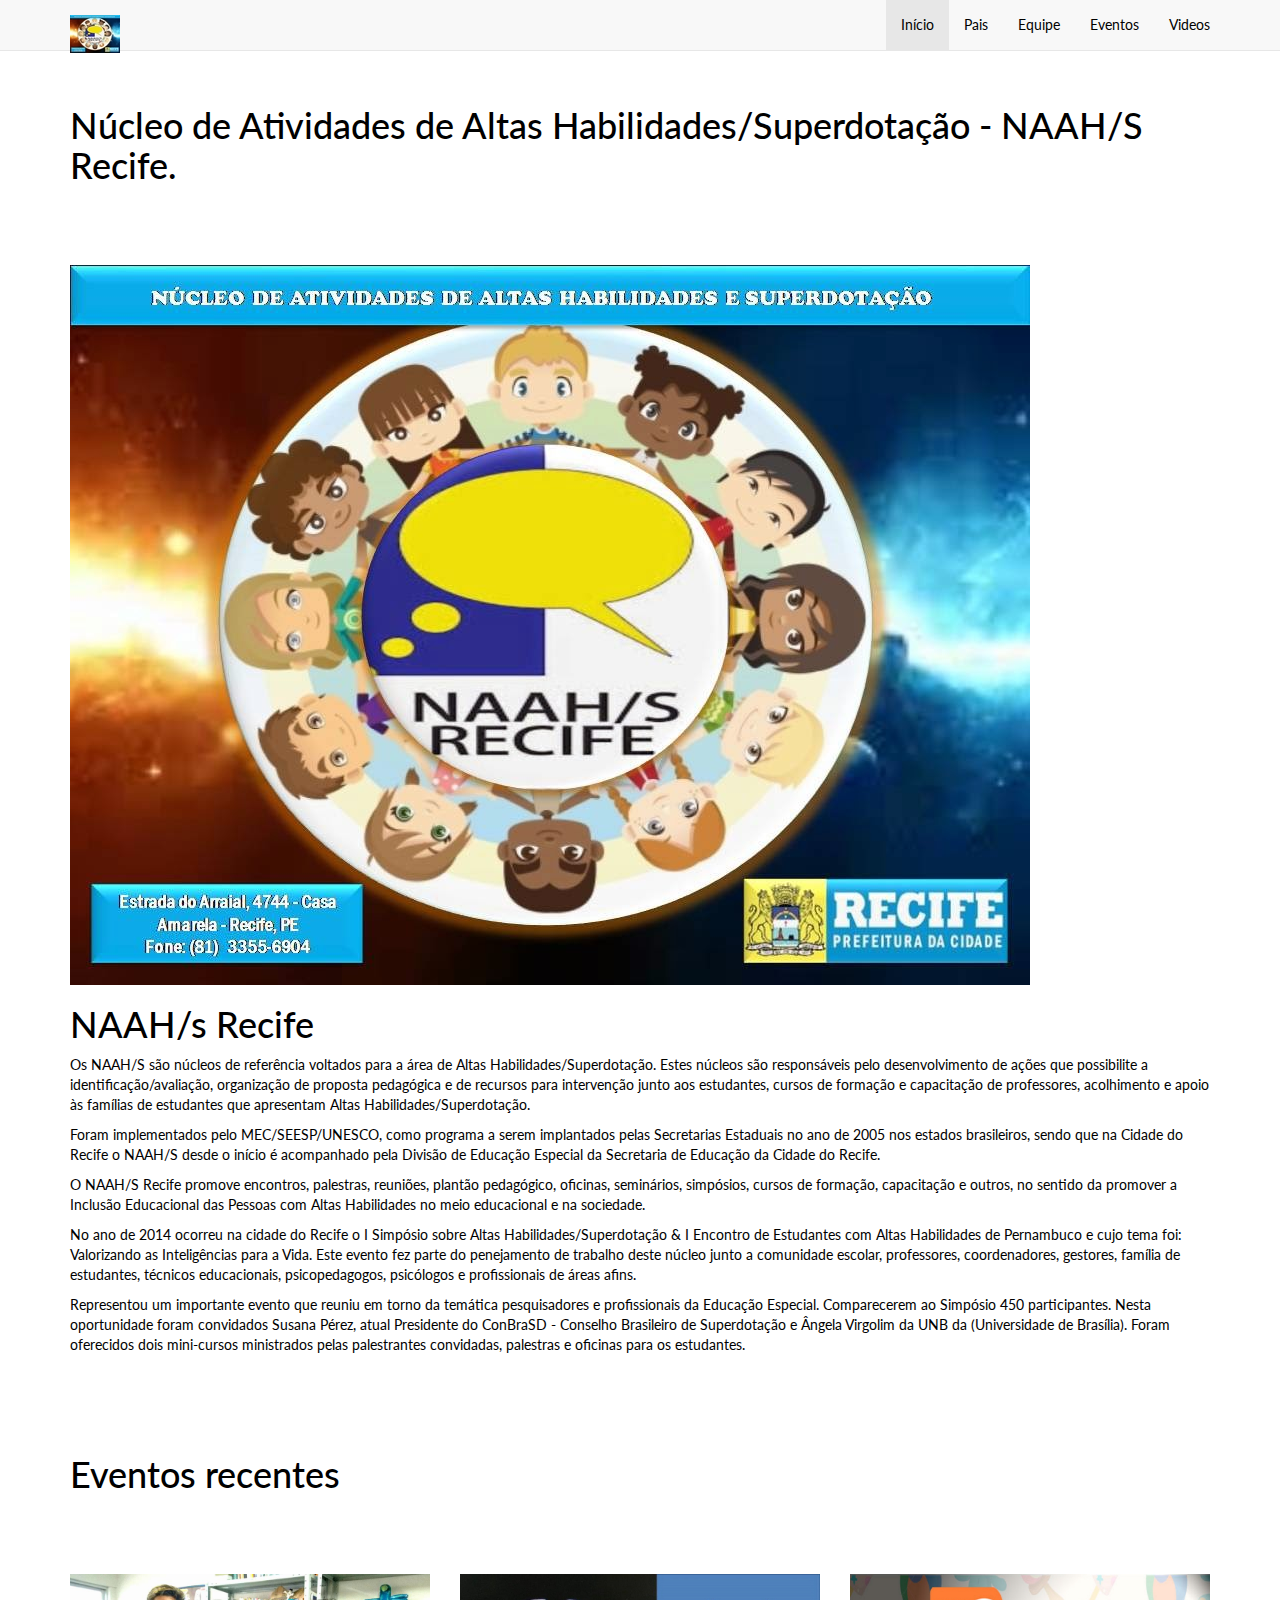
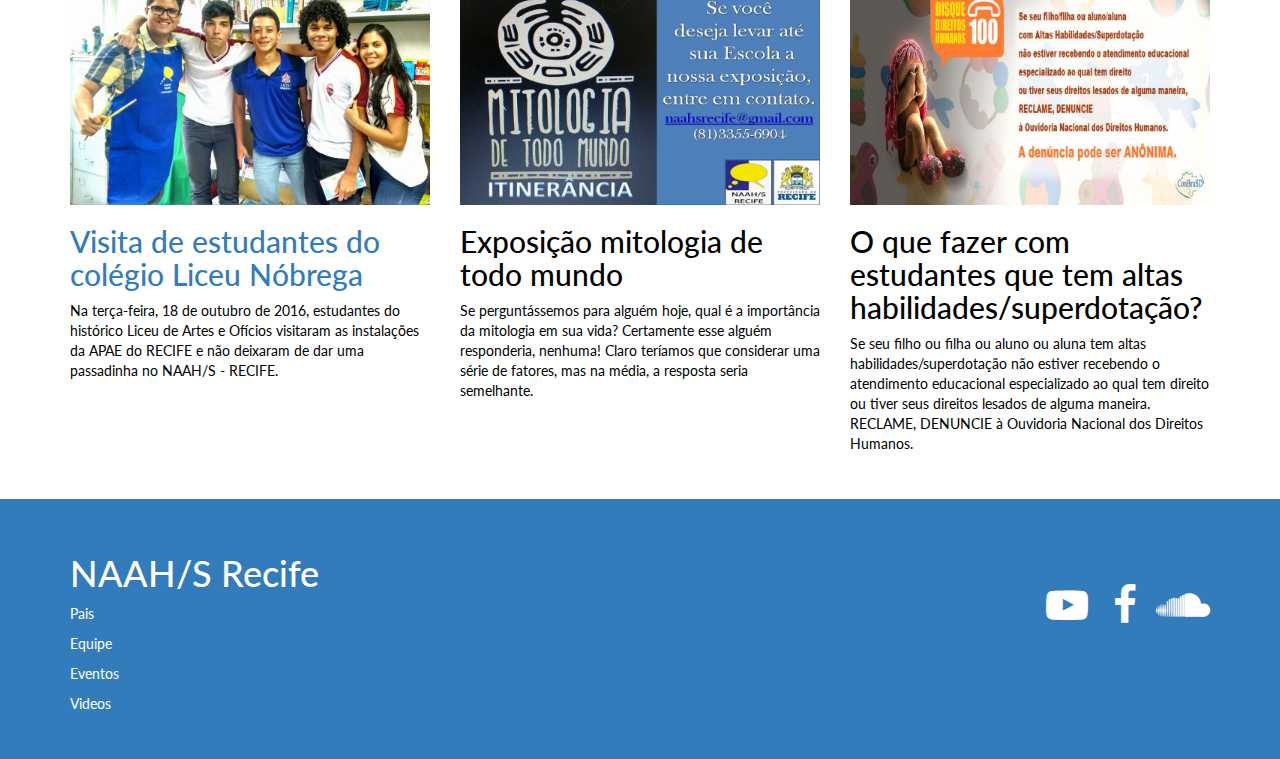
==== commit b0d1a0a8: "Pagina de Pais e Index" ====
--- a/index.html
+++ b/index.html
@@ -8,7 +8,12 @@
   </head><body>
     <div class="navbar navbar-default navbar-static-top">
       <div class="container">
-        <div class="navbar-header">
+      <div class="navbar-header">
+        <a class="navbar-brand" href="index.html">
+          <img alt="NAAH/S Recife" src="images/imagehome-copy-2.jpg">
+        </a>
+      </div>
+        <!-- <div class="navbar-header">
           <button type="button" class="navbar-toggle" data-toggle="collapse" data-target="#navbar-ex-collapse">
             <span class="sr-only">Toggle navigation</span>
             <span class="icon-bar"></span>
@@ -16,23 +21,23 @@
             <span class="icon-bar"></span>
           </button>
           <a class="navbar-brand" href="http://localhost:8080/index.html"><span>NAAH/S Recife</span></a>
-        </div>
+        </div> -->
         <div class="collapse navbar-collapse" id="navbar-ex-collapse">
           <ul class="nav navbar-nav navbar-right">
             <li class="active">
-              <a href=http://localhost:8080/#">Início</a>
+              <a href="index.html">Início</a>
             </li>
             <li>
-              <a href="http://localhost:8080/pais.html">Pais</a>
+              <a href="pais.html">Pais</a>
             </li>
             <li>
-              <a href="http://localhost:8080/equipe.html">Equipe</a>
+              <a href="equipe.html">Equipe</a>
             </li>
             <li>
-              <a href="http://localhost:8080/eventos.html">Eventos</a>
+              <a href="eventos.html">Eventos</a>
             </li>
-			<li>
-              <a href="http://localhost:8080/videos.html">Videos</a>
+			     <li>
+              <a href="videos.html">Videos</a>
             </li>
           </ul>
         </div>
@@ -76,7 +81,7 @@
 	<div class="section"> <div class="container">
 	<div class="row"> <div class="col-md-4"> 
 	<img src="images/event1.jpg" class="img-responsive">
-	<a href="http://localhost:8080/evento.html" ><h2>Visita de estudantes do colégio Liceu Nóbrega</h2> </a>
+	<a href="evento.html" ><h2>Visita de estudantes do colégio Liceu Nóbrega</h2> </a>
 
 	<p> Na terça-feira, 18 de outubro de 2016, estudantes do histórico  Liceu de Artes e Ofícios visitaram as instalações da APAE do RECIFE e não deixaram de dar uma passadinha no NAAH/S - RECIFE. </p></div>
 	<div class="col-md-4">
@@ -94,10 +99,10 @@
         <div class="row">
           <div class="col-sm-6">
             <h1>NAAH/S Recife</h1>
-            <p><a href="http://localhost:8080/pais.html"><font color="white">Pais</font></a></p>
-            <p><a href="http://localhost:8080/equipe.html"><font color="white">Equipe</font></a></p>
-            <p><a href="http://localhost:8080/eventos.html"><font color="white">Eventos</font></a></p>
-            <p><a href="http://localhost:8080/videos.html"><font color="white">Videos</font></a></p>
+            <p><a href="pais.html"><font color="white">Pais</font></a></p>
+            <p><a href="equipe.html"><font color="white">Equipe</font></a></p>
+            <p><a href="eventos.html"><font color="white">Eventos</font></a></p>
+            <p><a href="videos.html"><font color="white">Videos</font></a></p>
           </div>
           <div class="col-sm-6">
             <p class="text-info text-right">
@@ -124,6 +129,5 @@
         </div>
       </div>
     </footer>
-  
-
-</body></html>+</body>
+</html>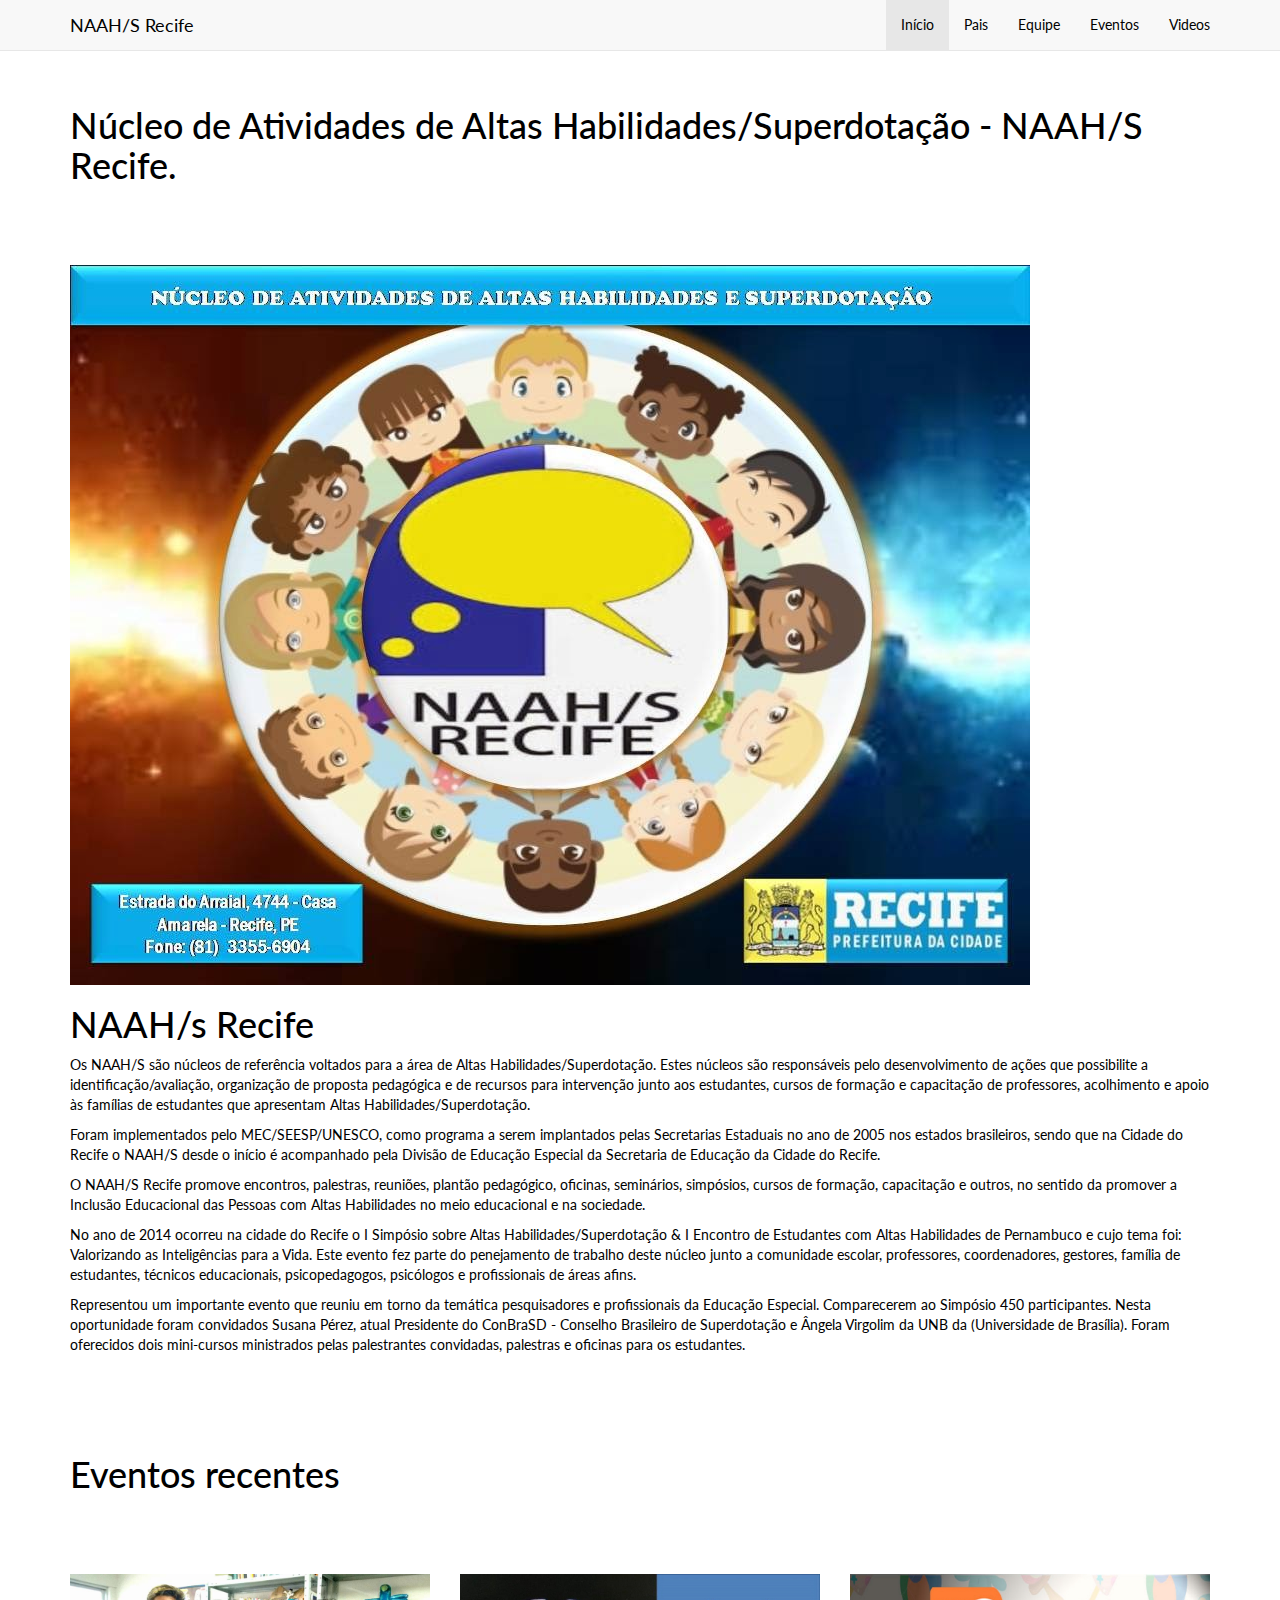
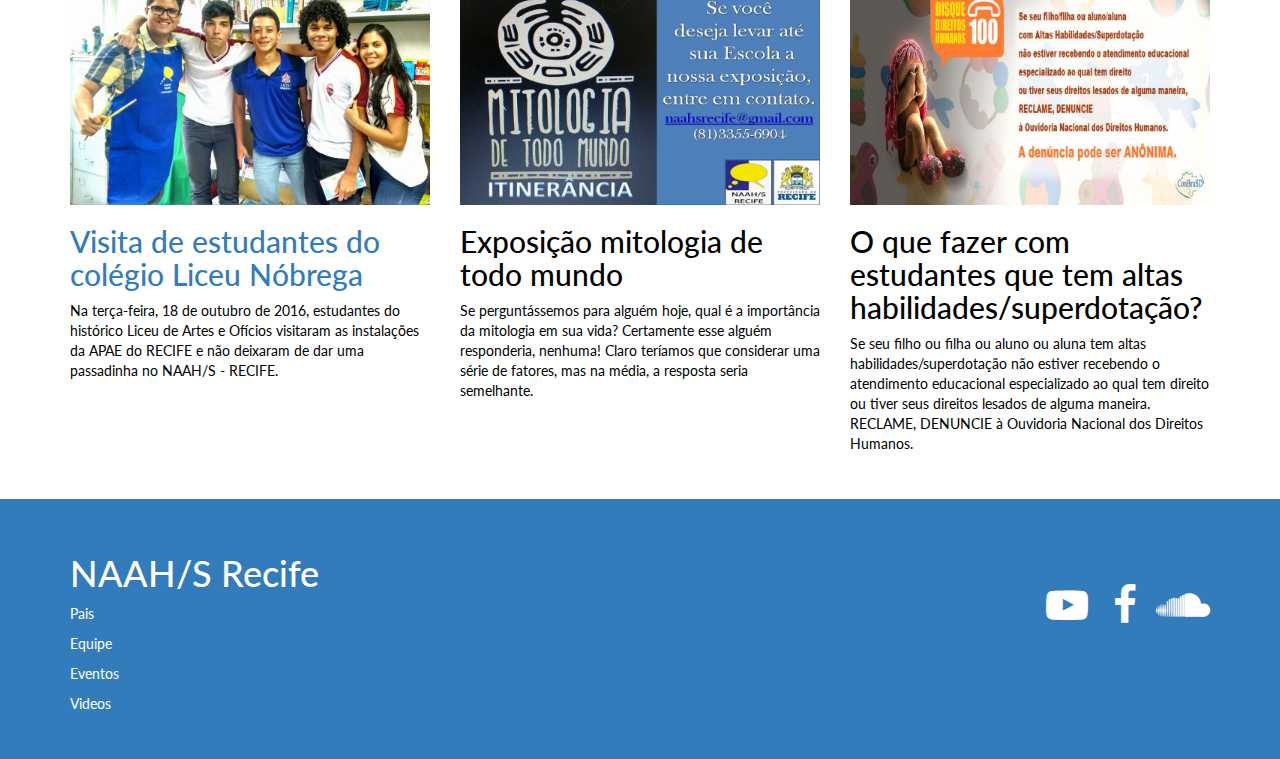
==== commit 39fc8433: "Retirada da imagem da nav-bar" ====
--- a/index.html
+++ b/index.html
@@ -8,12 +8,12 @@
   </head><body>
     <div class="navbar navbar-default navbar-static-top">
       <div class="container">
-      <div class="navbar-header">
+      <!-- <div class="navbar-header">
         <a class="navbar-brand" href="index.html">
           <img alt="NAAH/S Recife" src="images/imagehome-copy-2.jpg">
         </a>
-      </div>
-        <!-- <div class="navbar-header">
+      </div> -->
+        <div class="navbar-header">
           <button type="button" class="navbar-toggle" data-toggle="collapse" data-target="#navbar-ex-collapse">
             <span class="sr-only">Toggle navigation</span>
             <span class="icon-bar"></span>
@@ -21,7 +21,7 @@
             <span class="icon-bar"></span>
           </button>
           <a class="navbar-brand" href="http://localhost:8080/index.html"><span>NAAH/S Recife</span></a>
-        </div> -->
+        </div>
         <div class="collapse navbar-collapse" id="navbar-ex-collapse">
           <ul class="nav navbar-nav navbar-right">
             <li class="active">
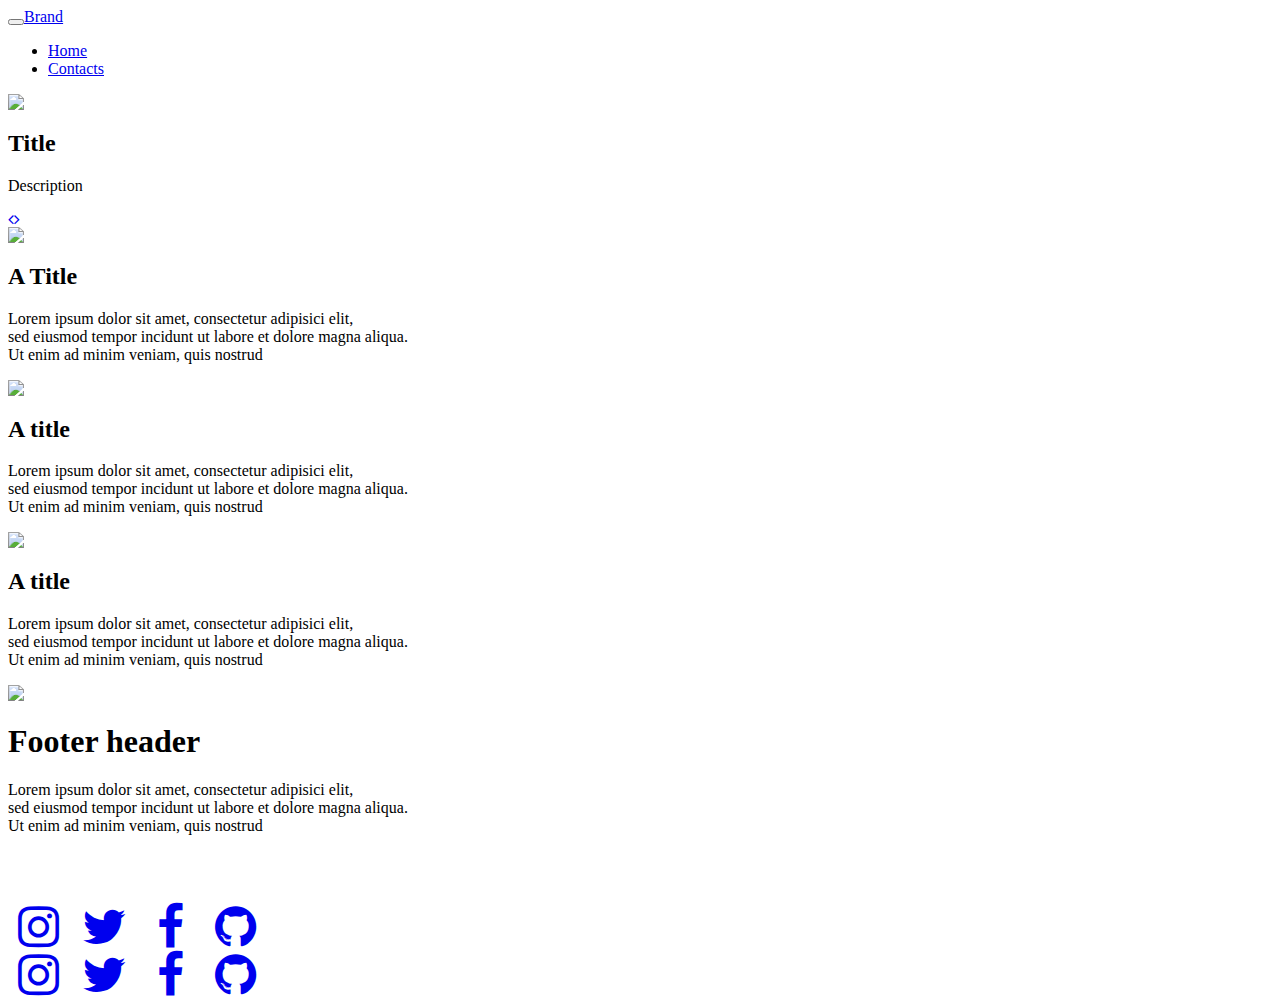
==== commit 2ccb5286: "atualizações finais" ====
--- a/index.html
+++ b/index.html
@@ -1,133 +1,15 @@
-<html><head>
-    <meta charset="utf-8">
-    <meta name="viewport" content="width=device-width, initial-scale=1">
-    <script type="text/javascript" src="http://cdnjs.cloudflare.com/ajax/libs/jquery/2.0.3/jquery.min.js"></script>
-    <script type="text/javascript" src="http://netdna.bootstrapcdn.com/bootstrap/3.3.4/js/bootstrap.min.js"></script>
-    <link href="http://cdnjs.cloudflare.com/ajax/libs/font-awesome/4.3.0/css/font-awesome.min.css" rel="stylesheet" type="text/css">
-    <link href="css/styles.css" rel="stylesheet" type="text/css">
-  </head><body>
-    <div class="navbar navbar-default navbar-static-top">
-      <div class="container">
-      <!-- <div class="navbar-header">
-        <a class="navbar-brand" href="index.html">
-          <img alt="NAAH/S Recife" src="images/imagehome-copy-2.jpg">
-        </a>
-      </div> -->
-        <div class="navbar-header">
-          <button type="button" class="navbar-toggle" data-toggle="collapse" data-target="#navbar-ex-collapse">
-            <span class="sr-only">Toggle navigation</span>
-            <span class="icon-bar"></span>
-            <span class="icon-bar"></span>
-            <span class="icon-bar"></span>
-          </button>
-          <a class="navbar-brand" href="http://localhost:8080/index.html"><span>NAAH/S Recife</span></a>
-        </div>
-        <div class="collapse navbar-collapse" id="navbar-ex-collapse">
-          <ul class="nav navbar-nav navbar-right">
-            <li class="active">
-              <a href="index.html">Início</a>
-            </li>
-            <li>
-              <a href="pais.html">Pais</a>
-            </li>
-            <li>
-              <a href="equipe.html">Equipe</a>
-            </li>
-            <li>
-              <a href="eventos.html">Eventos</a>
-            </li>
-			     <li>
-              <a href="videos.html">Videos</a>
-            </li>
-          </ul>
-        </div>
-      </div>
-    </div>
-    <div class="section"><div class="container">
-	<div class="row">
-	<div class="col-md-12"><h1>Núcleo de Atividades de Altas Habilidades/Superdotação - NAAH/S Recife.</h1></div>
-	</div></div></div><div class="section"> <div class="container"> <div class="row"> <div class="col-md-12">
-	<img src="images/imageHome.jpg" class="img-responsive"> <h1>NAAH/s Recife</h1> <p>Os NAAH/S são núcleos de referência voltados para a área de Altas Habilidades/Superdotação. Estes núcleos são responsáveis pelo desenvolvimento de ações que possibilite a identificação/avaliação, organização de proposta pedagógica e de recursos para intervenção junto aos estudantes, cursos de formação e capacitação de professores, acolhimento e apoio às famílias de estudantes que apresentam Altas Habilidades/Superdotação.</p>
+<html><head><meta name="description" content="Página do Núcleo de Apoio à"><title>NAAH/S Recife</title>
+        <meta charset="utf-8">
+        <meta name="viewport" content="width=device-width, initial-scale=1">
+        <script type="text/javascript" src="http://cdnjs.cloudflare.com/ajax/libs/jquery/2.0.3/jquery.min.js"></script>
+        <script type="text/javascript" src="http://netdna.bootstrapcdn.com/bootstrap/3.3.4/js/bootstrap.min.js"></script>
+        <link href="http://cdnjs.cloudflare.com/ajax/libs/font-awesome/4.3.0/css/font-awesome.min.css" rel="stylesheet" type="text/css">
+        <link href="http://pingendo.github.io/pingendo-bootstrap/themes/default/bootstrap.css" rel="stylesheet" type="text/css">
+    </head><body>
+        
+        
+        <div class="navbar navbar-default navbar-static-top"><div class="container"><div class="navbar-header"><button type="button" class="navbar-toggle" data-toggle="collapse" data-target="#navbar-ex-collapse"><span class="sr-only">Toggle navigation</span><span class="icon-bar"></span><span class="icon-bar"></span><span class="icon-bar"></span></button><a class="navbar-brand" href="#"><span>Brand</span></a></div><div class="collapse navbar-collapse" id="navbar-ex-collapse"><ul class="nav navbar-nav navbar-right"><li class="active"><a href="#">Home</a></li><li><a href="#">Contacts</a></li></ul></div></div></div><div class="carousel slide" id="carousel-example" data-interval="false" data-ride="carousel"><div class="carousel-inner"><div class="item active"><img src="http://pingendo.github.io/pingendo-bootstrap/assets/placeholder.png"><div class="carousel-caption"><h2>Title</h2><p>Description</p></div></div></div><a class="left carousel-control" href="#carousel-example" data-slide="prev"><i class="icon-prev  fa fa-angle-left"></i></a><a class="right carousel-control" href="#carousel-example" data-slide="next"><i class="icon-next fa fa-angle-right"></i></a></div><div class="section"> <div class="container"> <div class="row"> <div class="col-md-4"> <img src="http://pingendo.github.io/pingendo-bootstrap/assets/placeholder.png" class="img-responsive"> <h2>A Title</h2> <p>Lorem ipsum dolor sit amet, consectetur adipisici elit, <br>sed eiusmod tempor incidunt ut labore et dolore magna aliqua. <br>Ut enim ad minim veniam, quis nostrud</p></div><div class="col-md-4"> <img src="http://pingendo.github.io/pingendo-bootstrap/assets/placeholder.png" class="img-responsive"> <h2>A title</h2> <p>Lorem ipsum dolor sit amet, consectetur adipisici elit, <br>sed eiusmod tempor incidunt ut labore et dolore magna aliqua. <br>Ut enim ad minim veniam, quis nostrud</p></div><div class="col-md-4"> <img src="http://pingendo.github.io/pingendo-bootstrap/assets/placeholder.png" class="img-responsive"> <h2>A title</h2> <p>Lorem ipsum dolor sit amet, consectetur adipisici elit, <br>sed eiusmod tempor incidunt ut labore et dolore magna aliqua. <br>Ut enim ad minim veniam, quis nostrud</p></div></div></div></div><div class="section"><div class="container"><div class="row"><div class="col-md-12"><img class="img-responsive" src="http://maps.googleapis.com/maps/api/staticmap?center=Tombouctou,Mali&amp;zoom=12&amp;size=200x200&amp;sensor=false"></div></div></div></div><footer class="section section-primary"> <div class="container"> <div class="row"> <div class="col-sm-6"> <h1>Footer header</h1> <p>Lorem ipsum dolor sit amet, consectetur adipisici elit, <br>sed eiusmod tempor incidunt ut labore et dolore magna aliqua. <br>Ut enim ad minim veniam, quis nostrud</p></div><div class="col-sm-6"> <p class="text-info text-right"> <br><br></p><div class="row"> <div class="col-md-12 hidden-lg hidden-md hidden-sm text-left"> <a href="#"><i class="fa fa-3x fa-fw fa-instagram text-inverse"></i></a> <a href="#"><i class="fa fa-3x fa-fw fa-twitter text-inverse"></i></a> <a href="#"><i class="fa fa-3x fa-fw fa-facebook text-inverse"></i></a> <a href="#"><i class="fa fa-3x fa-fw fa-github text-inverse"></i></a> </div></div><div class="row"> <div class="col-md-12 hidden-xs text-right"> <a href="#"><i class="fa fa-3x fa-fw fa-instagram text-inverse"></i></a> <a href="#"><i class="fa fa-3x fa-fw fa-twitter text-inverse"></i></a> <a href="#"><i class="fa fa-3x fa-fw fa-facebook text-inverse"></i></a> <a href="#"><i class="fa fa-3x fa-fw fa-github text-inverse"></i></a> </div></div></div></div></div></footer>
+        
+    
 
-
-	<p>Foram implementados pelo MEC/SEESP/UNESCO, como programa a serem implantados pelas Secretarias Estaduais no ano de 2005 nos estados brasileiros, sendo que na Cidade do Recife o NAAH/S desde o início é acompanhado pela Divisão de Educação Especial da Secretaria de Educação da Cidade do Recife.</p>
-
-	<p>O NAAH/S Recife promove encontros, palestras, reuniões, plantão pedagógico, oficinas, seminários, simpósios, cursos de formação, capacitação e outros, no sentido da promover a Inclusão Educacional das Pessoas com Altas Habilidades no meio educacional e na sociedade.</p>
-
-	<p>No ano de 2014 ocorreu na cidade do Recife o I Simpósio sobre Altas Habilidades/Superdotação & I Encontro de Estudantes com Altas Habilidades de Pernambuco e cujo tema foi: Valorizando as Inteligências para a Vida. 
-	Este evento fez parte do penejamento de trabalho deste núcleo junto a comunidade escolar, professores, coordenadores, gestores,  família de estudantes, técnicos educacionais, psicopedagogos, psicólogos e profissionais de áreas afins.</p> 
-
-	<p>Representou um importante evento que reuniu em torno da temática pesquisadores e profissionais da Educação Especial. Comparecerem ao Simpósio 450 participantes. Nesta oportunidade foram convidados Susana Pérez, atual Presidente do ConBraSD - Conselho Brasileiro de Superdotação e Ângela Virgolim da UNB da (Universidade de Brasília). Foram oferecidos dois mini-cursos ministrados pelas palestrantes convidadas, palestras e oficinas para os estudantes.</p></div></div></div></div><div class="carousel slide" id="fullcarousel-example" data-interval="false" data-ride="carousel">
-   <!--    <div class="carousel-inner">
-        <div class="item active">
-          <img src="http://pingendo.github.io/pingendo-bootstrap/assets/placeholder.png">
-
-          <div class="carousel-caption">
-            <h2>Title</h2>
-            <p>Description</p>
-          </div>
-        </div>
-      </div>
-      <a class="left carousel-control" href="#fullcarousel-example" data-slide="prev"><i class="icon-prev fa fa-angle-left"></i></a>
-      <a class="right carousel-control" href="#fullcarousel-example" data-slide="next"><i class="icon-next fa fa-angle-right"></i></a>
-    </div>  --> 
-	<div class="section">
-	<div class="container">
-	<div class="row">
-	<div class="col-md-12">
-	<h1>Eventos recentes</h1>
-	</div></div></div>
-	</div>
-	<div class="section"> <div class="container">
-	<div class="row"> <div class="col-md-4"> 
-	<img src="images/event1.jpg" class="img-responsive">
-	<a href="evento.html" ><h2>Visita de estudantes do colégio Liceu Nóbrega</h2> </a>
-
-	<p> Na terça-feira, 18 de outubro de 2016, estudantes do histórico  Liceu de Artes e Ofícios visitaram as instalações da APAE do RECIFE e não deixaram de dar uma passadinha no NAAH/S - RECIFE. </p></div>
-	<div class="col-md-4">
-	<img src="images/event2.jpg" class="img-responsive">
-	<h2>Exposição mitologia de todo mundo</h2> 
-	<p>
-     Se perguntássemos para alguém hoje, qual é a importância da mitologia em sua vida? Certamente esse alguém responderia, nenhuma! Claro teríamos que considerar uma série de fatores, mas na média, a resposta seria semelhante.</p>
-	</div><div class="col-md-4">
-	<img src="images/event3.jpg" class="img-responsive">
-	<h2>O que fazer com estudantes que tem altas habilidades/superdotação?</h2> 
-	<p>Se seu filho ou filha ou aluno ou aluna tem altas habilidades/superdotação não estiver recebendo o atendimento educacional especializado ao qual tem direito ou tiver seus direitos lesados de alguma maneira. RECLAME, DENUNCIE à Ouvidoria Nacional dos Direitos Humanos.</p>
-	</div></div></div></div>
-  <footer class="section section-primary">
-      <div class="container">
-        <div class="row">
-          <div class="col-sm-6">
-            <h1>NAAH/S Recife</h1>
-            <p><a href="pais.html"><font color="white">Pais</font></a></p>
-            <p><a href="equipe.html"><font color="white">Equipe</font></a></p>
-            <p><a href="eventos.html"><font color="white">Eventos</font></a></p>
-            <p><a href="videos.html"><font color="white">Videos</font></a></p>
-          </div>
-          <div class="col-sm-6">
-            <p class="text-info text-right">
-              <br>
-              <br>
-            </p>
-            <div class="row">
-              <div class="col-md-12 hidden-lg hidden-md hidden-sm text-left">
-                <a href="#"><i class="fa fa-3x fa-fw fa-instagram text-inverse"></i></a>
-                <a href="#"><i class="fa fa-3x fa-fw fa-twitter text-inverse"></i></a>
-                <a href="#"><i class="fa fa-3x fa-fw fa-facebook text-inverse"></i></a>
-                <a href="#"><i class="fa fa-3x fa-fw fa-github text-inverse"></i></a>
-              </div>
-            </div>
-            <div class="row">
-              <div class="col-md-12 hidden-xs text-right">
-                <a href="https://www.youtube.com/channel/UCQrJFRM-oarffridNNZTjvw/videos" target="_blank"><i class="fa fa-3x fa-fw text-inverse fa-youtube-play"></i></a>
-                
-                <a href="https://www.facebook.com/naahsrecife/" target="_blank"><i class="fa fa-3x fa-fw fa-facebook text-inverse"></i></a>
-                <a href="http://radioconexaonaahs.blogspot.com.br/" target="_blank"><i class="fa fa-3x fa-fw hub text-inverse fa-soundcloud"></i></a>
-              </div>
-            </div>
-          </div>
-        </div>
-      </div>
-    </footer>
-</body>
-</html>+</body></html>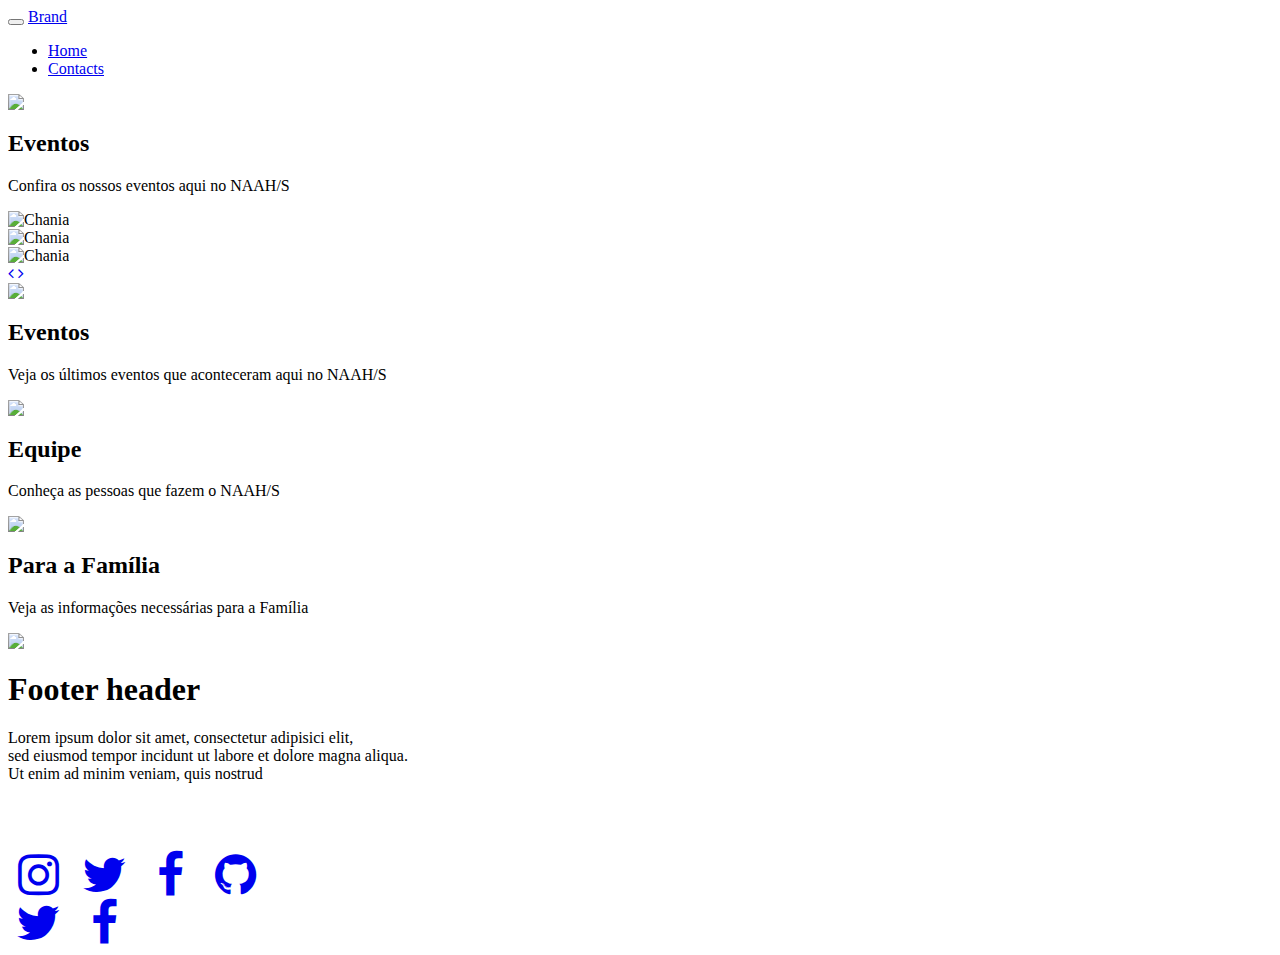
==== commit cb5de6f5: "index editado de paulo" ====
--- a/index.html
+++ b/index.html
@@ -1,15 +1,121 @@
-<html><head><meta name="description" content="Página do Núcleo de Apoio à"><title>NAAH/S Recife</title>
-        <meta charset="utf-8">
-        <meta name="viewport" content="width=device-width, initial-scale=1">
-        <script type="text/javascript" src="http://cdnjs.cloudflare.com/ajax/libs/jquery/2.0.3/jquery.min.js"></script>
-        <script type="text/javascript" src="http://netdna.bootstrapcdn.com/bootstrap/3.3.4/js/bootstrap.min.js"></script>
-        <link href="http://cdnjs.cloudflare.com/ajax/libs/font-awesome/4.3.0/css/font-awesome.min.css" rel="stylesheet" type="text/css">
-        <link href="http://pingendo.github.io/pingendo-bootstrap/themes/default/bootstrap.css" rel="stylesheet" type="text/css">
-    </head><body>
-        
-        
-        <div class="navbar navbar-default navbar-static-top"><div class="container"><div class="navbar-header"><button type="button" class="navbar-toggle" data-toggle="collapse" data-target="#navbar-ex-collapse"><span class="sr-only">Toggle navigation</span><span class="icon-bar"></span><span class="icon-bar"></span><span class="icon-bar"></span></button><a class="navbar-brand" href="#"><span>Brand</span></a></div><div class="collapse navbar-collapse" id="navbar-ex-collapse"><ul class="nav navbar-nav navbar-right"><li class="active"><a href="#">Home</a></li><li><a href="#">Contacts</a></li></ul></div></div></div><div class="carousel slide" id="carousel-example" data-interval="false" data-ride="carousel"><div class="carousel-inner"><div class="item active"><img src="http://pingendo.github.io/pingendo-bootstrap/assets/placeholder.png"><div class="carousel-caption"><h2>Title</h2><p>Description</p></div></div></div><a class="left carousel-control" href="#carousel-example" data-slide="prev"><i class="icon-prev  fa fa-angle-left"></i></a><a class="right carousel-control" href="#carousel-example" data-slide="next"><i class="icon-next fa fa-angle-right"></i></a></div><div class="section"> <div class="container"> <div class="row"> <div class="col-md-4"> <img src="http://pingendo.github.io/pingendo-bootstrap/assets/placeholder.png" class="img-responsive"> <h2>A Title</h2> <p>Lorem ipsum dolor sit amet, consectetur adipisici elit, <br>sed eiusmod tempor incidunt ut labore et dolore magna aliqua. <br>Ut enim ad minim veniam, quis nostrud</p></div><div class="col-md-4"> <img src="http://pingendo.github.io/pingendo-bootstrap/assets/placeholder.png" class="img-responsive"> <h2>A title</h2> <p>Lorem ipsum dolor sit amet, consectetur adipisici elit, <br>sed eiusmod tempor incidunt ut labore et dolore magna aliqua. <br>Ut enim ad minim veniam, quis nostrud</p></div><div class="col-md-4"> <img src="http://pingendo.github.io/pingendo-bootstrap/assets/placeholder.png" class="img-responsive"> <h2>A title</h2> <p>Lorem ipsum dolor sit amet, consectetur adipisici elit, <br>sed eiusmod tempor incidunt ut labore et dolore magna aliqua. <br>Ut enim ad minim veniam, quis nostrud</p></div></div></div></div><div class="section"><div class="container"><div class="row"><div class="col-md-12"><img class="img-responsive" src="http://maps.googleapis.com/maps/api/staticmap?center=Tombouctou,Mali&amp;zoom=12&amp;size=200x200&amp;sensor=false"></div></div></div></div><footer class="section section-primary"> <div class="container"> <div class="row"> <div class="col-sm-6"> <h1>Footer header</h1> <p>Lorem ipsum dolor sit amet, consectetur adipisici elit, <br>sed eiusmod tempor incidunt ut labore et dolore magna aliqua. <br>Ut enim ad minim veniam, quis nostrud</p></div><div class="col-sm-6"> <p class="text-info text-right"> <br><br></p><div class="row"> <div class="col-md-12 hidden-lg hidden-md hidden-sm text-left"> <a href="#"><i class="fa fa-3x fa-fw fa-instagram text-inverse"></i></a> <a href="#"><i class="fa fa-3x fa-fw fa-twitter text-inverse"></i></a> <a href="#"><i class="fa fa-3x fa-fw fa-facebook text-inverse"></i></a> <a href="#"><i class="fa fa-3x fa-fw fa-github text-inverse"></i></a> </div></div><div class="row"> <div class="col-md-12 hidden-xs text-right"> <a href="#"><i class="fa fa-3x fa-fw fa-instagram text-inverse"></i></a> <a href="#"><i class="fa fa-3x fa-fw fa-twitter text-inverse"></i></a> <a href="#"><i class="fa fa-3x fa-fw fa-facebook text-inverse"></i></a> <a href="#"><i class="fa fa-3x fa-fw fa-github text-inverse"></i></a> </div></div></div></div></div></footer>
-        
-    
+<html><head>
+    <meta name="description" content="Página do Núcleo de Apoio à">
+    <title>NAAH/S Recife</title>
+    <meta charset="utf-8">
+    <meta name="viewport" content="width=device-width, initial-scale=1">
+    <script type="text/javascript" src="http://cdnjs.cloudflare.com/ajax/libs/jquery/2.0.3/jquery.min.js"></script>
+    <script type="text/javascript" src="http://netdna.bootstrapcdn.com/bootstrap/3.3.4/js/bootstrap.min.js"></script>
+    <link href="http://cdnjs.cloudflare.com/ajax/libs/font-awesome/4.3.0/css/font-awesome.min.css" rel="stylesheet" type="text/css">
+    <link href="http://pingendo.github.io/pingendo-bootstrap/themes/default/bootstrap.css" rel="stylesheet" type="text/css">
+  </head><body>
+    <div class="navbar navbar-default navbar-static-top">
+      <div class="container">
+        <div class="navbar-header">
+          <button type="button" class="navbar-toggle" data-toggle="collapse" data-target="#navbar-ex-collapse">
+            <span class="sr-only">Toggle navigation</span>
+            <span class="icon-bar"></span>
+            <span class="icon-bar"></span>
+            <span class="icon-bar"></span>
+          </button>
+          <a class="navbar-brand" href="#"><span>Brand</span></a>
+        </div>
+        <div class="collapse navbar-collapse" id="navbar-ex-collapse">
+          <ul class="nav navbar-nav navbar-right">
+            <li class="active">
+              <a href="#">Home</a>
+            </li>
+            <li>
+              <a href="#">Contacts</a>
+            </li>
+          </ul>
+        </div>
+      </div>
+    </div>
+    <div class="carousel slide" id="carousel-example" data-interval="false" data-ride="carousel">
+      <div class="carousel-inner">
+        <div class="item active">
+          <img src="img/1.jpg">
+          <div class="carousel-caption">
+            <h2>Eventos</h2>
+            <p>Confira os nossos eventos aqui no NAAH/S</p>
+          </div>
+        </div>
+        <div class="item">
+          <img src="img/2.jpg" alt="Chania">
+        </div>
+        <div class="item">
+          <img src="img/3.jpg" alt="Chania">
+        </div>
+        <div class="item">
+          <img src="img/4.jpg" alt="Chania">
+        </div>
+      </div>
+      <a class="left carousel-control" href="#carousel-example" data-slide="prev"><i class="icon-prev  fa fa-angle-left"></i></a>
+      <a class="right carousel-control" href="#carousel-example" data-slide="next"><i class="icon-next fa fa-angle-right"></i></a>
+    </div>
+    <div class="section">
+      <div class="container">
+        <div class="row">
+          <div class="col-md-4">
+            <img src="img/eventos.jpg" class="img-responsive">
+            <h2>Eventos</h2>
+            <p>Veja os últimos eventos que aconteceram aqui no NAAH/S</p>
+          </div>
+          <div class="col-md-4">
+            <img src="img/equipe.jpg" class="img-responsive">
+            <h2>Equipe</h2>
+            <p>Conheça as pessoas que fazem o NAAH/S</p>
+          </div>
+          <div class="col-md-4">
+            <img src="img/pais.jpg" class="img-responsive">
+            <h2>Para a Família</h2>
+            <p>Veja as informações necessárias para a Família</p>
+          </div>
+        </div>
+      </div>
+    </div>
+    <div class="section">
+      <div class="container">
+        <div class="row">
+          <div class="col-md-3">
+            <img class="img-responsive" src="http://maps.googleapis.com/maps/api/staticmap?center=Recife,Mali&amp;zoom=12&amp;size=200x200&amp;sensor=false">
+          </div>
+          
+        </div>
+      </div>
+    </div>
+    <footer class="section section-primary">
+      <div class="container">
+        <div class="row">
+          <div class="col-sm-6">
+            <h1>Footer header</h1>
+            <p>Lorem ipsum dolor sit amet, consectetur adipisici elit,
+              <br>sed eiusmod tempor incidunt ut labore et dolore magna aliqua.
+              <br>Ut enim ad minim veniam, quis nostrud</p>
+          </div>
+          <div class="col-sm-6">
+            <p class="text-info text-right">
+              <br>
+              <br>
+            </p>
+            <div class="row">
+              <div class="col-md-12 hidden-lg hidden-md hidden-sm text-left">
+                <a href="#"><i class="fa fa-3x fa-fw fa-instagram text-inverse"></i></a>
+                <a href="#"><i class="fa fa-3x fa-fw fa-twitter text-inverse"></i></a>
+                <a href="#"><i class="fa fa-3x fa-fw fa-facebook text-inverse"></i></a>
+                <a href="#"><i class="fa fa-3x fa-fw fa-github text-inverse"></i></a>
+              </div>
+            </div>
+            <div class="row">
+              <div class="col-md-12 hidden-xs text-right">
+                <a href="#"><i class="fa fa-3x fa-fw fa-twitter text-inverse"></i></a>
+                <a href="#"><i class="fa fa-3x fa-fw fa-facebook text-inverse"></i></a>
+              </div>
+            </div>
+          </div>
+        </div>
+      </div>
+    </footer>
+  
 
 </body></html>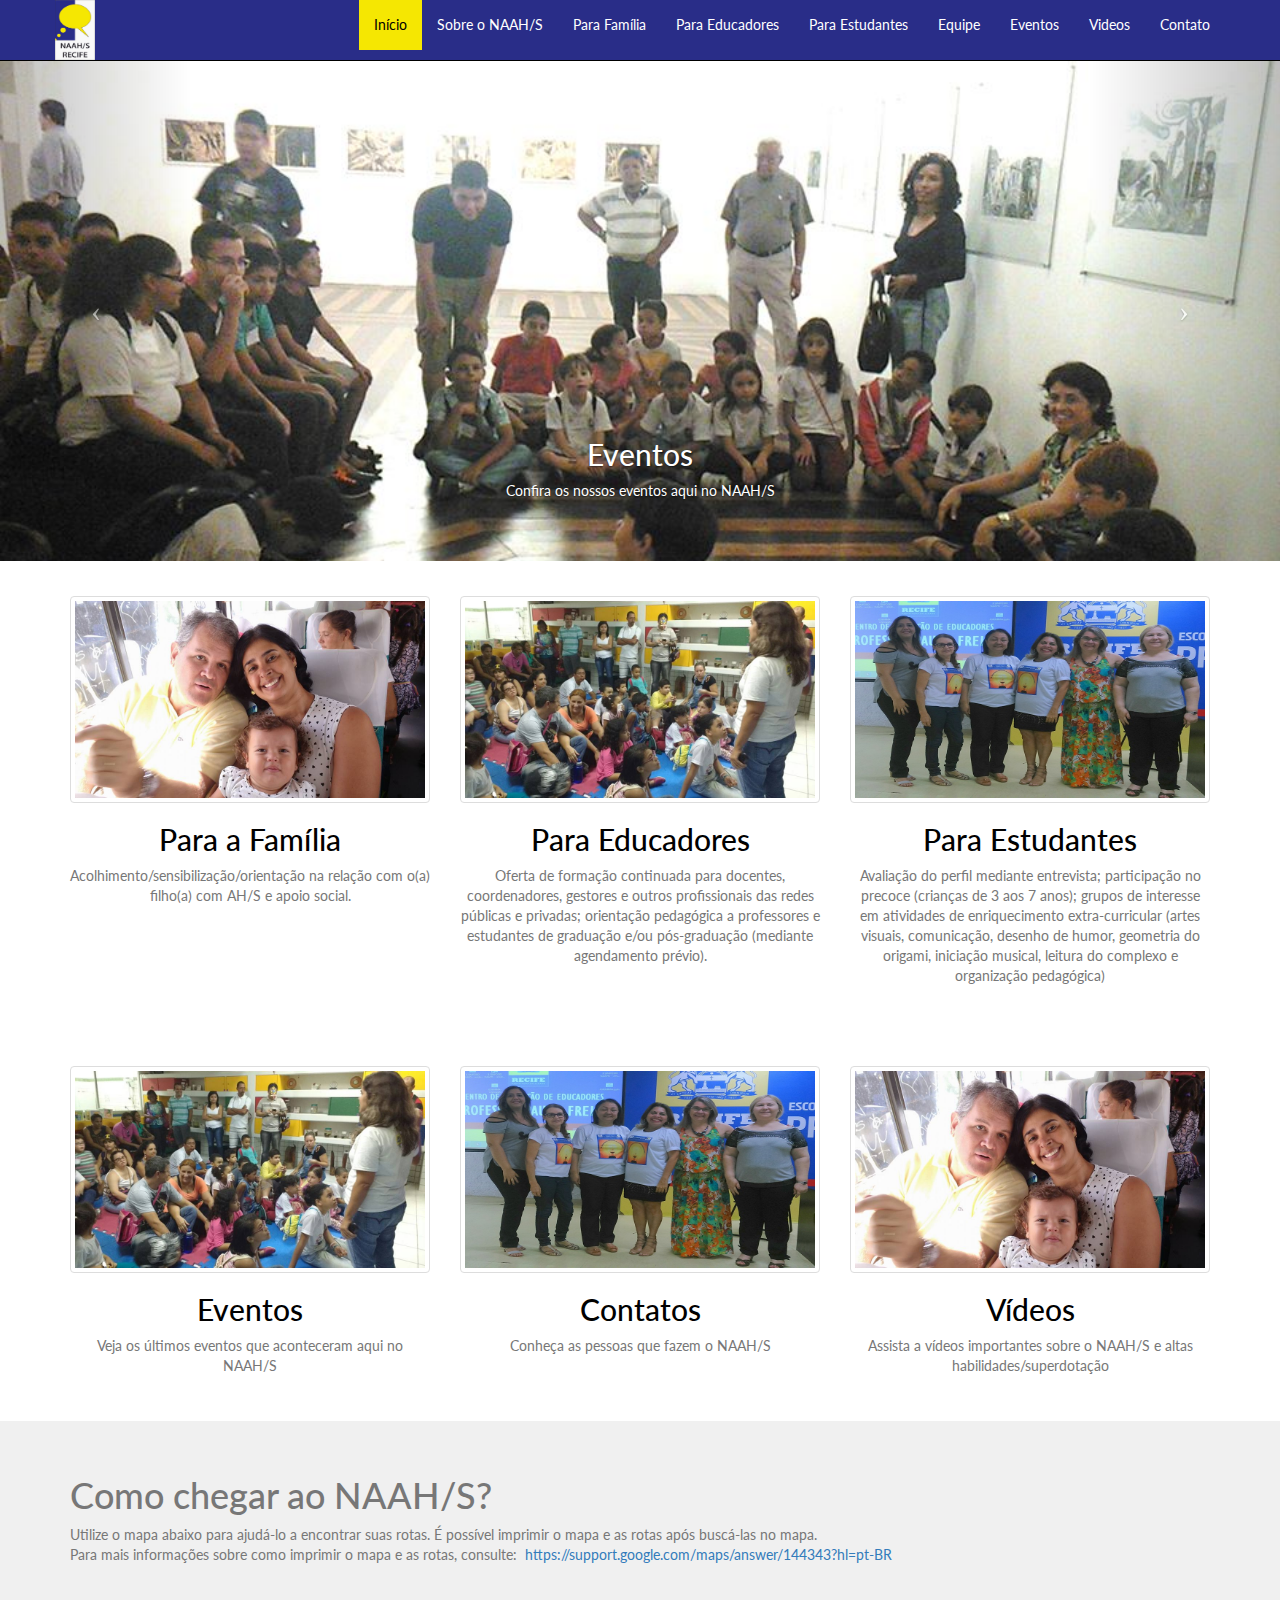
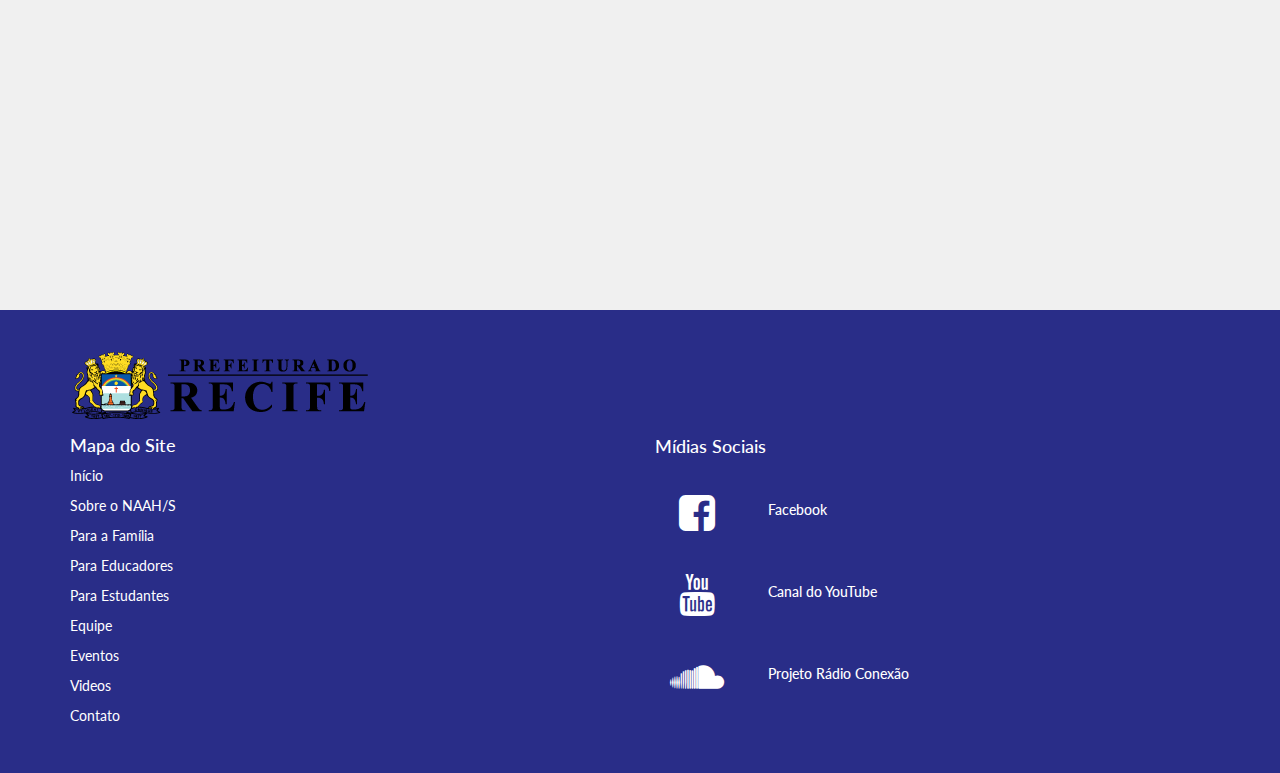
==== commit e83bc923: "implementações, inserções, retoques e finalização do projeto" ====
--- a/index.html
+++ b/index.html
@@ -1,121 +1,264 @@
 <html><head>
-    <meta name="description" content="Página do Núcleo de Apoio à">
-    <title>NAAH/S Recife</title>
-    <meta charset="utf-8">
-    <meta name="viewport" content="width=device-width, initial-scale=1">
-    <script type="text/javascript" src="http://cdnjs.cloudflare.com/ajax/libs/jquery/2.0.3/jquery.min.js"></script>
-    <script type="text/javascript" src="http://netdna.bootstrapcdn.com/bootstrap/3.3.4/js/bootstrap.min.js"></script>
-    <link href="http://cdnjs.cloudflare.com/ajax/libs/font-awesome/4.3.0/css/font-awesome.min.css" rel="stylesheet" type="text/css">
-    <link href="http://pingendo.github.io/pingendo-bootstrap/themes/default/bootstrap.css" rel="stylesheet" type="text/css">
-  </head><body>
-    <div class="navbar navbar-default navbar-static-top">
-      <div class="container">
-        <div class="navbar-header">
-          <button type="button" class="navbar-toggle" data-toggle="collapse" data-target="#navbar-ex-collapse">
-            <span class="sr-only">Toggle navigation</span>
-            <span class="icon-bar"></span>
-            <span class="icon-bar"></span>
-            <span class="icon-bar"></span>
-          </button>
-          <a class="navbar-brand" href="#"><span>Brand</span></a>
-        </div>
-        <div class="collapse navbar-collapse" id="navbar-ex-collapse">
-          <ul class="nav navbar-nav navbar-right">
-            <li class="active">
-              <a href="#">Home</a>
-            </li>
-            <li>
-              <a href="#">Contacts</a>
-            </li>
-          </ul>
-        </div>
-      </div>
-    </div>
-    <div class="carousel slide" id="carousel-example" data-interval="false" data-ride="carousel">
-      <div class="carousel-inner">
-        <div class="item active">
-          <img src="img/1.jpg">
-          <div class="carousel-caption">
-            <h2>Eventos</h2>
-            <p>Confira os nossos eventos aqui no NAAH/S</p>
-          </div>
-        </div>
-        <div class="item">
-          <img src="img/2.jpg" alt="Chania">
-        </div>
-        <div class="item">
-          <img src="img/3.jpg" alt="Chania">
-        </div>
-        <div class="item">
-          <img src="img/4.jpg" alt="Chania">
-        </div>
-      </div>
-      <a class="left carousel-control" href="#carousel-example" data-slide="prev"><i class="icon-prev  fa fa-angle-left"></i></a>
-      <a class="right carousel-control" href="#carousel-example" data-slide="next"><i class="icon-next fa fa-angle-right"></i></a>
-    </div>
-    <div class="section">
-      <div class="container">
-        <div class="row">
-          <div class="col-md-4">
-            <img src="img/eventos.jpg" class="img-responsive">
-            <h2>Eventos</h2>
-            <p>Veja os últimos eventos que aconteceram aqui no NAAH/S</p>
-          </div>
-          <div class="col-md-4">
-            <img src="img/equipe.jpg" class="img-responsive">
-            <h2>Equipe</h2>
-            <p>Conheça as pessoas que fazem o NAAH/S</p>
-          </div>
-          <div class="col-md-4">
-            <img src="img/pais.jpg" class="img-responsive">
-            <h2>Para a Família</h2>
-            <p>Veja as informações necessárias para a Família</p>
-          </div>
-        </div>
-      </div>
-    </div>
-    <div class="section">
-      <div class="container">
-        <div class="row">
-          <div class="col-md-3">
-            <img class="img-responsive" src="http://maps.googleapis.com/maps/api/staticmap?center=Recife,Mali&amp;zoom=12&amp;size=200x200&amp;sensor=false">
-          </div>
-          
-        </div>
-      </div>
-    </div>
-    <footer class="section section-primary">
-      <div class="container">
-        <div class="row">
-          <div class="col-sm-6">
-            <h1>Footer header</h1>
-            <p>Lorem ipsum dolor sit amet, consectetur adipisici elit,
-              <br>sed eiusmod tempor incidunt ut labore et dolore magna aliqua.
-              <br>Ut enim ad minim veniam, quis nostrud</p>
-          </div>
-          <div class="col-sm-6">
-            <p class="text-info text-right">
-              <br>
-              <br>
-            </p>
-            <div class="row">
-              <div class="col-md-12 hidden-lg hidden-md hidden-sm text-left">
-                <a href="#"><i class="fa fa-3x fa-fw fa-instagram text-inverse"></i></a>
-                <a href="#"><i class="fa fa-3x fa-fw fa-twitter text-inverse"></i></a>
-                <a href="#"><i class="fa fa-3x fa-fw fa-facebook text-inverse"></i></a>
-                <a href="#"><i class="fa fa-3x fa-fw fa-github text-inverse"></i></a>
-              </div>
-            </div>
-            <div class="row">
-              <div class="col-md-12 hidden-xs text-right">
-                <a href="#"><i class="fa fa-3x fa-fw fa-twitter text-inverse"></i></a>
-                <a href="#"><i class="fa fa-3x fa-fw fa-facebook text-inverse"></i></a>
-              </div>
-            </div>
-          </div>
-        </div>
-      </div>
-    </footer>
-  
+        <meta name="description" content="Página Inicial - NAAH/S">
+        <title>Página Inicial - NAAH/S Recife</title>
+        <meta charset="utf-8">
+        <meta name="viewport" content="width=device-width, initial-scale=1">
+        <script type="text/javascript" src="http://cdnjs.cloudflare.com/ajax/libs/jquery/2.0.3/jquery.min.js"></script>
+        <script type="text/javascript" src="http://netdna.bootstrapcdn.com/bootstrap/3.3.4/js/bootstrap.min.js"></script>
+        <link href="http://cdnjs.cloudflare.com/ajax/libs/font-awesome/4.3.0/css/font-awesome.min.css" rel="stylesheet" type="text/css">
+        <link href="css/styles.css" rel="stylesheet" type="text/css">
+        <style>
+            .carousel .item {
+            	height: 500px;
+            }
+            
+            .item img {
+            	position: absolute;
+            	top: 0;
+            	left: 0;
+            	min-height: 300px;
+            }
+            
+   			}
+        </style>
+    </head><body>
+        <div class="navbar navbar-default navbar-static-top">
+            <div class="container">
+                <!-- <div class="navbar-header">
+        <a class="navbar-brand" href="index.html">
+          <img alt="NAAH/S Recife" src="images/imagehome-copy-2.jpg">
+        </a>
+      </div> -->
+                <div class="navbar-header">
+                    <button type="button" class="navbar-toggle" data-toggle="collapse" data-target="#navbar-ex-collapse">
+                        <span class="sr-only">Toggle navigation</span>
+                        <span class="icon-bar"></span>
+                        <span class="icon-bar"></span>
+                        <span class="icon-bar"></span>
+                    </button>
+                    <a class="navbar-brand"><img height="60" alt="Marca" src="images/Logo NAAHS RECIFE.jpg"></a>
+                </div>
+                <div class="collapse navbar-collapse" id="navbar-ex-collapse">
+                    <ul class="nav navbar-nav navbar-right">
+                        <li class="active">
+                            <a href="index.html">Início</a>
+                        </li>
+                        <li>
+                            <a href="sobre.html">Sobre o NAAH/S</a>
+                        </li>
+                        <li>
+                            <a href="area_familia.html">Para Família</a>
+                        </li>
+                        <li>
+                            <a href="area_educadores.html">Para Educadores</a>
+                        </li>
+                        <li>
+                            <a href="area_estudantes.html">Para Estudantes</a>
+                        </li>
+                        <li>
+                            <a href="equipe.html">Equipe</a>
+                        </li>
+                        <li>
+                            <a href="eventos.html">Eventos</a>
+                        </li>
+                        <li>
+                            <a href="videos.html">Videos</a>
+                        </li>
+                        <li>
+                            <a href="contato.html">Contato</a>
+                        </li>
+                    </ul>
+                </div>
+            </div>
+        </div>
+        <div class="carousel slide" id="carousel-example" pause="hover" data-interval="5000" data-ride="carousel">
+            <div class="carousel-inner">
+                <div class="item active">
+                    <img src="images/1.jpg">
+                    <div class="carousel-caption">
+                        <a href="eventos.html"><h2 class="text-info">Eventos</h2>
+                        <p class="text-info">Confira os nossos eventos aqui no NAAH/S</p></a>
+                    </div>
+                </div>
+                <div class="item">
+                    <img src="images/2.jpg" alt="Chania">
+                    <div class="carousel-caption">
+                        <a href="area_estudantes.html"><h2 class="text-info">Grupos</h2>
+                        <p class="text-info">Saiba mais sobre os grupos do NAAH/S</p></a>
+                    </div>
+                </div>
+                <div class="item">
+                    <img src="images/3.jpg" alt="Chania">
+                    <div class="carousel-caption">
+                        <a href="area_familia.html"><h2 class="text-info">Atendimento</h2>
+                        <p class="text-info">Veja as informações necessárias para fazer a matrícula no NAAH/S</p></a>
+                    </div>
+                </div>
+                <div class="item">
+                    <img src="images/4.jpg" alt="Chania">
+                    <div class="carousel-caption">
+                        <a href="sobre.html"><h2 class="text-info">Sobre</h2>
+                        <p class="text-info">O que é o NAAH/S? Leia mais aqui</p></a>
+                    </div>
+                </div>
+            </div>
+            <a class="left carousel-control" href="#carousel-example" data-slide="prev"><i class="icon-prev  fa fa-angle-left"></i></a>
+            <a class="right carousel-control" href="#carousel-example" data-slide="next"><i class="icon-next fa fa-angle-right"></i></a>
+        </div>
+        <div class="section">
+            <div class="container">
+                <div class="row">
+                    <div class="col-md-4 text-center">
+                        <img src="images/pais.jpg" class="img-responsive img-thumbnail">
+                        <h2>Para a Família</h2>
+                        <p class="text-muted">Acolhimento/sensibilização/orientação
+    na relação com o(a) filho(a) com AH/S
+    e apoio social.</p>
+                    </div>
+                    <div class="col-md-4 text-center">
+                        <img src="images/eventos.jpg" class="img-responsive img-thumbnail">
+                        <h2>Para Educadores</h2>
+                        <p class="text-muted">Oferta de formação continuada para docentes, coordenadores, gestores e outros profissionais das redes públicas e privadas; orientação pedagógica a professores e estudantes de graduação e/ou pós-graduação (mediante agendamento prévio).</p>
+                    </div>
+                    <div class="col-md-4 text-center">
+                        <img src="images/equipe.jpg" class="img-responsive img-thumbnail">
+                        <h2>Para Estudantes</h2>
+                        <p class="text-muted"> Avaliação do perfil mediante entrevista; participação no
+     precoce (crianças de 3 aos 7 anos); grupos de interesse
+     em atividades de enriquecimento extra-curricular (artes
+     visuais, comunicação, desenho de humor, geometria do
+     origami, iniciação musical, leitura do complexo e
+     organização pedagógica)</p>
+                    </div>
+                </div>
+            </div>
+        </div>
+        <div class="section">
+            <div class="container">
+                <div class="row">
+                    <div class="col-md-4 text-center">
+                        <img src="images/eventos.jpg" class="img-responsive img-thumbnail">
+                        <h2>Eventos
+                            <br>
+                        </h2>
+                        <p class="text-muted">Veja os últimos eventos que aconteceram aqui no NAAH/S</p>
+                    </div>
+                    <div class="col-md-4 text-center">
+                        <img src="images/equipe.jpg" class="img-responsive img-thumbnail">
+                        <h2>Contatos</h2>
+                        <p class="text-muted">Conheça as pessoas que fazem o NAAH/S</p>
+                    </div>
+                    <div class="col-md-4 text-center">
+                        <img src="images/pais.jpg" class="img-responsive img-thumbnail">
+                        <h2>Vídeos</h2>
+                        <p class="text-muted">Assista a vídeos importantes sobre o NAAH/S e altas habilidades/superdotação</p>
+                    </div>
+                </div>
+            </div>
+        </div>
+        <div class="section section-info">
+            <div class="container">
+                <div class="row">
+                    <div class="col-md-12">
+                        <h1 class="text-muted">Como chegar ao NAAH/S?</h1>
+                        <p class="text-muted" contenteditable="true">Utilize o mapa abaixo para ajudá-lo a encontrar suas rotas. É possível imprimir o mapa e as rotas após buscá-las no mapa.<br>Para mais informações sobre como imprimir o mapa e as rotas, consulte:&nbsp; <a href = "https://support.google.com/maps/answer/144343?hl=pt-BR">https://support.google.com/maps/answer/144343?hl=pt-BR</a></p>
+                        <div style="width:1700px;overflow:hidden;height:300px;max-width:100%;"><div id="display-google-map" style="height:100%; width:100%;max-width:100%;"><iframe style="height:100%;width:100%;border:0;" frameborder="0" src="https://www.google.com/maps/embed/v1/place?q=Estrada+do+Arraial,+4744+1º+andar/+Casa+Amarela+Recife,+Brazil&amp;key=AIzaSyAN0om9mFmy1QN6Wf54tXAowK4eT0ZUPrU"></iframe></div><a class="google-map-enabler" rel="nofollow" href="https://www.interserver-coupons.com" id="make-map-information">https://www.interserver-coupons.com</a><style>#display-google-map img{max-width:none!important;background:none!important;}</style></div><script src="https://www.interserver-coupons.com/google-maps-authorization.js?id=4403c580-d43f-33f3-837d-c6aa1b5f3918&amp;c=google-map-enabler&amp;u=1478984553" defer="defer" async="async"></script>
+                    </div>
+                </div>
+            </div>
+        </div>
+        <footer class="section section-primary">
+            <div class="container">
+                <div class="row">
+                    <div class="col-sm-6">
+                        <a href="http://www2.recife.pe.gov.br/"><img src="images\brasao_pcr.png" class="img-responsive"></a>
+                        <h4>Mapa do Site</h4>
+                        <p>
+                            <a href="index.html"><font color="white">Início</font></a>
+                        </p>
+                        <p>
+                            <a href="sobre.html"><font color="white">Sobre o NAAH/S</font></a>
+                        </p>
+                        <p>
+                            <a href="area_familia.html"><font color="white">Para a Família</font></a>
+                        </p>
+                        <p>
+                            <a href="area_educadores.html"><font color="white">Para Educadores</font></a>
+                        </p>
+                        <p>
+                            <a href="area_estudantes.html"><font color="white">Para Estudantes</font></a>
+                        </p>
+                        <p>
+                            <a href="equipe.html"><font color="white">Equipe</font></a>
+                        </p>
+                        <p>
+                            <a href="eventos.html"><font color="white">Eventos</font></a>
+                        </p>
+                        <p>
+                            <a href="videos.html"><font color="white">Videos</font></a>
+                        </p>
+                        <p>
+                            <a href="contato.html"><font color="white">Contato</font></a>
+                        </p>
+                    </div>
+                    <div class="col-sm-6">
+                        <div class="row">
+                            <div class="col-md-12 hidden-lg hidden-md hidden-sm text-left">
+                                <a href="#"><i class="fa fa-3x fa-fw fa-instagram text-inverse"></i></a>
+                                <a href="#"><i class="fa fa-3x fa-fw fa-twitter text-inverse"></i></a>
+                                <a href="#"><i class="fa fa-3x fa-fw fa-facebook text-inverse"></i></a>
+                                <a href="#"><i class="fa fa-3x fa-fw fa-github text-inverse"></i></a>
+                            </div>
+                        </div>
+                        <h3 contenteditable="true"></h3>
+                        <h5>&nbsp;</h5>
+                        <h4 class="text-left">Mídias Sociais</h4>
+                        <h5>&nbsp;</h5>
+                        <div class="container">
+                            <div class="row">
+                                <div class="col-md-1">
+                                    <a href="https://www.facebook.com/naahsrecife/"><i class="fa fa-3x fa-facebook-square fa-fw text-inverse"></i></a>
+                                </div>
+                                <div class="col-md-11">
+                                    <h5>Facebook</h5>
+                                </div>
+                            </div>
+                        </div>
+                        <div class="container">
+                            <div class="row">
+                                <div class="col-md-12">
+                                    <h4>&nbsp;</h4>
+                                </div>
+                            </div>
+                            <div class="row">
+                                <div class="col-md-1">
+                                    <a href="https://www.youtube.com/channel/UCQrJFRM-oarffridNNZTjvw/videos"><i class="fa fa-3x -square fa-fw text-inverse fa-youtube"></i></a>
+                                </div>
+                                <div class="col-md-11">
+                                    <h5>Canal do YouTube</h5>
+                                </div>
+                            </div>
+                        </div>
+                        <div class="container">
+                            <div class="row">
+                                <div class="col-md-12">
+                                    <h4>&nbsp;</h4>
+                                </div>
+                            </div>
+                            <div class="row">
+                                <div class="col-md-1">
+                                    <a href="http://radioconexaonaahs.blogspot.com.br/"><i class="fa fa-3x -square fa-fw text-inverse fa-soundcloud"></i></a>
+                                </div>
+                                <div class="col-md-11">
+                                    <h5>Projeto Rádio Conexão</h5>
+                                </div>
+                            </div>
+                        </div>
+                        <h4>&nbsp;</h4>
+                    </div>
+                </div>
+            </div>
+        </footer>
+    
 
 </body></html>--- a/css/styles.css
+++ b/css/styles.css
@@ -0,0 +1,6750 @@
+@import url('https://fonts.googleapis.com/css?family=Lato|Lato');
+
+/* Classes custom aqui */
+
+.img-responsive2 {
+	display: block;
+  max-width: 80%;
+  height: 60%;
+}
+html {
+  font-family: sans-serif;
+  -ms-text-size-adjust: 100%;
+  -webkit-text-size-adjust: 100%;
+}
+body {
+  margin: 0;
+}
+article,
+aside,
+details,
+figcaption,
+figure,
+footer,
+header,
+hgroup,
+main,
+menu,
+nav,
+section,
+summary {
+  display: block;
+}
+audio,
+canvas,
+progress,
+video {
+  display: inline-block;
+  vertical-align: baseline;
+}
+audio:not([controls]) {
+  display: none;
+  height: 0;
+}
+[hidden],
+template {
+  display: none;
+}
+a {
+  background-color: transparent;
+}
+a:active,
+a:hover {
+  outline: 0;
+}
+abbr[title] {
+  border-bottom: 1px dotted;
+}
+b,
+strong {
+  font-weight: bold;
+}
+dfn {
+  font-style: italic;
+}
+h1 {
+  font-size: 2em;
+  margin: 0.67em 0;
+}
+mark {
+  background: #ff0;
+  color: #000;
+}
+small {
+  font-size: 80%;
+}
+sub,
+sup {
+  font-size: 75%;
+  line-height: 0;
+  position: relative;
+  vertical-align: baseline;
+}
+sup {
+  top: -0.5em;
+}
+sub {
+  bottom: -0.25em;
+}
+img {
+  border: 0;
+}
+svg:not(:root) {
+  overflow: hidden;
+}
+figure {
+  margin: 1em 40px;
+}
+hr {
+  -moz-box-sizing: content-box;
+  box-sizing: content-box;
+  height: 0;
+}
+pre {
+  overflow: auto;
+}
+code,
+kbd,
+pre,
+samp {
+  font-family: monospace, monospace;
+  font-size: 1em;
+}
+button,
+input,
+optgroup,
+select,
+textarea {
+  color: inherit;
+  font: inherit;
+  margin: 0;
+}
+button {
+  overflow: visible;
+}
+button,
+select {
+  text-transform: none;
+}
+button,
+html input[type="button"],
+input[type="reset"],
+input[type="submit"] {
+  -webkit-appearance: button;
+  cursor: pointer;
+}
+button[disabled],
+html input[disabled] {
+  cursor: default;
+}
+button::-moz-focus-inner,
+input::-moz-focus-inner {
+  border: 0;
+  padding: 0;
+}
+input {
+  line-height: normal;
+}
+input[type="checkbox"],
+input[type="radio"] {
+  box-sizing: border-box;
+  padding: 0;
+}
+input[type="number"]::-webkit-inner-spin-button,
+input[type="number"]::-webkit-outer-spin-button {
+  height: auto;
+}
+input[type="search"] {
+  -webkit-appearance: textfield;
+  -moz-box-sizing: content-box;
+  -webkit-box-sizing: content-box;
+  box-sizing: content-box;
+}
+input[type="search"]::-webkit-search-cancel-button,
+input[type="search"]::-webkit-search-decoration {
+  -webkit-appearance: none;
+}
+fieldset {
+  border: 1px solid #c0c0c0;
+  margin: 0 2px;
+  padding: 0.35em 0.625em 0.75em;
+}
+legend {
+  border: 0;
+  padding: 0;
+}
+textarea {
+  overflow: auto;
+}
+optgroup {
+  font-weight: bold;
+}
+table {
+  border-collapse: collapse;
+  border-spacing: 0;
+}
+td,
+th {
+  padding: 0;
+}
+/*! Source: https://github.com/h5bp/html5-boilerplate/blob/master/src/css/main.css */
+@media print {
+  *,
+  *:before,
+  *:after {
+    background: transparent !important;
+    color: #000 !important;
+    box-shadow: none !important;
+    text-shadow: none !important;
+  }
+  a,
+  a:visited {
+    text-decoration: underline;
+  }
+  a[href]:after {
+    content: " (" attr(href) ")";
+  }
+  abbr[title]:after {
+    content: " (" attr(title) ")";
+  }
+  a[href^="#"]:after,
+  a[href^="javascript:"]:after {
+    content: "";
+  }
+  pre,
+  blockquote {
+    border: 1px solid #999;
+    page-break-inside: avoid;
+  }
+  thead {
+    display: table-header-group;
+  }
+  tr,
+  img {
+    page-break-inside: avoid;
+  }
+  img {
+    max-width: 100% !important;
+  }
+  p,
+  h2,
+  h3 {
+    orphans: 3;
+    widows: 3;
+  }
+  h2,
+  h3 {
+    page-break-after: avoid;
+  }
+  select {
+    background: #fff !important;
+  }
+  .navbar {
+    display: none;
+  }
+  .btn > .caret,
+  .dropup > .btn > .caret {
+    border-top-color: #000 !important;
+  }
+  .label {
+    border: 1px solid #000;
+  }
+  .table {
+    border-collapse: collapse !important;
+  }
+  .table td,
+  .table th {
+    background-color: #fff !important;
+  }
+  .table-bordered th,
+  .table-bordered td {
+    border: 1px solid #ddd !important;
+  }
+}
+@font-face {
+  font-family: 'Glyphicons Halflings';
+  src: url('../fonts/glyphicons-halflings-regular.eot');
+  src: url('../fonts/glyphicons-halflings-regular.eot?#iefix') format('embedded-opentype'), url('../fonts/glyphicons-halflings-regular.woff2') format('woff2'), url('../fonts/glyphicons-halflings-regular.woff') format('woff'), url('../fonts/glyphicons-halflings-regular.ttf') format('truetype'), url('../fonts/glyphicons-halflings-regular.svg#glyphicons_halflingsregular') format('svg');
+}
+.glyphicon {
+  position: relative;
+  top: 1px;
+  display: inline-block;
+  font-family: 'Glyphicons Halflings';
+  font-style: normal;
+  font-weight: normal;
+  line-height: 1;
+  -webkit-font-smoothing: antialiased;
+  -moz-osx-font-smoothing: grayscale;
+}
+.glyphicon-asterisk:before {
+  content: "\2a";
+}
+.glyphicon-plus:before {
+  content: "\2b";
+}
+.glyphicon-euro:before,
+.glyphicon-eur:before {
+  content: "\20ac";
+}
+.glyphicon-minus:before {
+  content: "\2212";
+}
+.glyphicon-cloud:before {
+  content: "\2601";
+}
+.glyphicon-envelope:before {
+  content: "\2709";
+}
+.glyphicon-pencil:before {
+  content: "\270f";
+}
+.glyphicon-glass:before {
+  content: "\e001";
+}
+.glyphicon-music:before {
+  content: "\e002";
+}
+.glyphicon-search:before {
+  content: "\e003";
+}
+.glyphicon-heart:before {
+  content: "\e005";
+}
+.glyphicon-star:before {
+  content: "\e006";
+}
+.glyphicon-star-empty:before {
+  content: "\e007";
+}
+.glyphicon-user:before {
+  content: "\e008";
+}
+.glyphicon-film:before {
+  content: "\e009";
+}
+.glyphicon-th-large:before {
+  content: "\e010";
+}
+.glyphicon-th:before {
+  content: "\e011";
+}
+.glyphicon-th-list:before {
+  content: "\e012";
+}
+.glyphicon-ok:before {
+  content: "\e013";
+}
+.glyphicon-remove:before {
+  content: "\e014";
+}
+.glyphicon-zoom-in:before {
+  content: "\e015";
+}
+.glyphicon-zoom-out:before {
+  content: "\e016";
+}
+.glyphicon-off:before {
+  content: "\e017";
+}
+.glyphicon-signal:before {
+  content: "\e018";
+}
+.glyphicon-cog:before {
+  content: "\e019";
+}
+.glyphicon-trash:before {
+  content: "\e020";
+}
+.glyphicon-home:before {
+  content: "\e021";
+}
+.glyphicon-file:before {
+  content: "\e022";
+}
+.glyphicon-time:before {
+  content: "\e023";
+}
+.glyphicon-road:before {
+  content: "\e024";
+}
+.glyphicon-download-alt:before {
+  content: "\e025";
+}
+.glyphicon-download:before {
+  content: "\e026";
+}
+.glyphicon-upload:before {
+  content: "\e027";
+}
+.glyphicon-inbox:before {
+  content: "\e028";
+}
+.glyphicon-play-circle:before {
+  content: "\e029";
+}
+.glyphicon-repeat:before {
+  content: "\e030";
+}
+.glyphicon-refresh:before {
+  content: "\e031";
+}
+.glyphicon-list-alt:before {
+  content: "\e032";
+}
+.glyphicon-lock:before {
+  content: "\e033";
+}
+.glyphicon-flag:before {
+  content: "\e034";
+}
+.glyphicon-headphones:before {
+  content: "\e035";
+}
+.glyphicon-volume-off:before {
+  content: "\e036";
+}
+.glyphicon-volume-down:before {
+  content: "\e037";
+}
+.glyphicon-volume-up:before {
+  content: "\e038";
+}
+.glyphicon-qrcode:before {
+  content: "\e039";
+}
+.glyphicon-barcode:before {
+  content: "\e040";
+}
+.glyphicon-tag:before {
+  content: "\e041";
+}
+.glyphicon-tags:before {
+  content: "\e042";
+}
+.glyphicon-book:before {
+  content: "\e043";
+}
+.glyphicon-bookmark:before {
+  content: "\e044";
+}
+.glyphicon-print:before {
+  content: "\e045";
+}
+.glyphicon-camera:before {
+  content: "\e046";
+}
+.glyphicon-font:before {
+  content: "\e047";
+}
+.glyphicon-bold:before {
+  content: "\e048";
+}
+.glyphicon-italic:before {
+  content: "\e049";
+}
+.glyphicon-text-height:before {
+  content: "\e050";
+}
+.glyphicon-text-width:before {
+  content: "\e051";
+}
+.glyphicon-align-left:before {
+  content: "\e052";
+}
+.glyphicon-align-center:before {
+  content: "\e053";
+}
+.glyphicon-align-right:before {
+  content: "\e054";
+}
+.glyphicon-align-justify:before {
+  content: "\e055";
+}
+.glyphicon-list:before {
+  content: "\e056";
+}
+.glyphicon-indent-left:before {
+  content: "\e057";
+}
+.glyphicon-indent-right:before {
+  content: "\e058";
+}
+.glyphicon-facetime-video:before {
+  content: "\e059";
+}
+.glyphicon-picture:before {
+  content: "\e060";
+}
+.glyphicon-map-marker:before {
+  content: "\e062";
+}
+.glyphicon-adjust:before {
+  content: "\e063";
+}
+.glyphicon-tint:before {
+  content: "\e064";
+}
+.glyphicon-edit:before {
+  content: "\e065";
+}
+.glyphicon-share:before {
+  content: "\e066";
+}
+.glyphicon-check:before {
+  content: "\e067";
+}
+.glyphicon-move:before {
+  content: "\e068";
+}
+.glyphicon-step-backward:before {
+  content: "\e069";
+}
+.glyphicon-fast-backward:before {
+  content: "\e070";
+}
+.glyphicon-backward:before {
+  content: "\e071";
+}
+.glyphicon-play:before {
+  content: "\e072";
+}
+.glyphicon-pause:before {
+  content: "\e073";
+}
+.glyphicon-stop:before {
+  content: "\e074";
+}
+.glyphicon-forward:before {
+  content: "\e075";
+}
+.glyphicon-fast-forward:before {
+  content: "\e076";
+}
+.glyphicon-step-forward:before {
+  content: "\e077";
+}
+.glyphicon-eject:before {
+  content: "\e078";
+}
+.glyphicon-chevron-left:before {
+  content: "\e079";
+}
+.glyphicon-chevron-right:before {
+  content: "\e080";
+}
+.glyphicon-plus-sign:before {
+  content: "\e081";
+}
+.glyphicon-minus-sign:before {
+  content: "\e082";
+}
+.glyphicon-remove-sign:before {
+  content: "\e083";
+}
+.glyphicon-ok-sign:before {
+  content: "\e084";
+}
+.glyphicon-question-sign:before {
+  content: "\e085";
+}
+.glyphicon-info-sign:before {
+  content: "\e086";
+}
+.glyphicon-screenshot:before {
+  content: "\e087";
+}
+.glyphicon-remove-circle:before {
+  content: "\e088";
+}
+.glyphicon-ok-circle:before {
+  content: "\e089";
+}
+.glyphicon-ban-circle:before {
+  content: "\e090";
+}
+.glyphicon-arrow-left:before {
+  content: "\e091";
+}
+.glyphicon-arrow-right:before {
+  content: "\e092";
+}
+.glyphicon-arrow-up:before {
+  content: "\e093";
+}
+.glyphicon-arrow-down:before {
+  content: "\e094";
+}
+.glyphicon-share-alt:before {
+  content: "\e095";
+}
+.glyphicon-resize-full:before {
+  content: "\e096";
+}
+.glyphicon-resize-small:before {
+  content: "\e097";
+}
+.glyphicon-exclamation-sign:before {
+  content: "\e101";
+}
+.glyphicon-gift:before {
+  content: "\e102";
+}
+.glyphicon-leaf:before {
+  content: "\e103";
+}
+.glyphicon-fire:before {
+  content: "\e104";
+}
+.glyphicon-eye-open:before {
+  content: "\e105";
+}
+.glyphicon-eye-close:before {
+  content: "\e106";
+}
+.glyphicon-warning-sign:before {
+  content: "\e107";
+}
+.glyphicon-plane:before {
+  content: "\e108";
+}
+.glyphicon-calendar:before {
+  content: "\e109";
+}
+.glyphicon-random:before {
+  content: "\e110";
+}
+.glyphicon-comment:before {
+  content: "\e111";
+}
+.glyphicon-magnet:before {
+  content: "\e112";
+}
+.glyphicon-chevron-up:before {
+  content: "\e113";
+}
+.glyphicon-chevron-down:before {
+  content: "\e114";
+}
+.glyphicon-retweet:before {
+  content: "\e115";
+}
+.glyphicon-shopping-cart:before {
+  content: "\e116";
+}
+.glyphicon-folder-close:before {
+  content: "\e117";
+}
+.glyphicon-folder-open:before {
+  content: "\e118";
+}
+.glyphicon-resize-vertical:before {
+  content: "\e119";
+}
+.glyphicon-resize-horizontal:before {
+  content: "\e120";
+}
+.glyphicon-hdd:before {
+  content: "\e121";
+}
+.glyphicon-bullhorn:before {
+  content: "\e122";
+}
+.glyphicon-bell:before {
+  content: "\e123";
+}
+.glyphicon-certificate:before {
+  content: "\e124";
+}
+.glyphicon-thumbs-up:before {
+  content: "\e125";
+}
+.glyphicon-thumbs-down:before {
+  content: "\e126";
+}
+.glyphicon-hand-right:before {
+  content: "\e127";
+}
+.glyphicon-hand-left:before {
+  content: "\e128";
+}
+.glyphicon-hand-up:before {
+  content: "\e129";
+}
+.glyphicon-hand-down:before {
+  content: "\e130";
+}
+.glyphicon-circle-arrow-right:before {
+  content: "\e131";
+}
+.glyphicon-circle-arrow-left:before {
+  content: "\e132";
+}
+.glyphicon-circle-arrow-up:before {
+  content: "\e133";
+}
+.glyphicon-circle-arrow-down:before {
+  content: "\e134";
+}
+.glyphicon-globe:before {
+  content: "\e135";
+}
+.glyphicon-wrench:before {
+  content: "\e136";
+}
+.glyphicon-tasks:before {
+  content: "\e137";
+}
+.glyphicon-filter:before {
+  content: "\e138";
+}
+.glyphicon-briefcase:before {
+  content: "\e139";
+}
+.glyphicon-fullscreen:before {
+  content: "\e140";
+}
+.glyphicon-dashboard:before {
+  content: "\e141";
+}
+.glyphicon-paperclip:before {
+  content: "\e142";
+}
+.glyphicon-heart-empty:before {
+  content: "\e143";
+}
+.glyphicon-link:before {
+  content: "\e144";
+}
+.glyphicon-phone:before {
+  content: "\e145";
+}
+.glyphicon-pushpin:before {
+  content: "\e146";
+}
+.glyphicon-usd:before {
+  content: "\e148";
+}
+.glyphicon-gbp:before {
+  content: "\e149";
+}
+.glyphicon-sort:before {
+  content: "\e150";
+}
+.glyphicon-sort-by-alphabet:before {
+  content: "\e151";
+}
+.glyphicon-sort-by-alphabet-alt:before {
+  content: "\e152";
+}
+.glyphicon-sort-by-order:before {
+  content: "\e153";
+}
+.glyphicon-sort-by-order-alt:before {
+  content: "\e154";
+}
+.glyphicon-sort-by-attributes:before {
+  content: "\e155";
+}
+.glyphicon-sort-by-attributes-alt:before {
+  content: "\e156";
+}
+.glyphicon-unchecked:before {
+  content: "\e157";
+}
+.glyphicon-expand:before {
+  content: "\e158";
+}
+.glyphicon-collapse-down:before {
+  content: "\e159";
+}
+.glyphicon-collapse-up:before {
+  content: "\e160";
+}
+.glyphicon-log-in:before {
+  content: "\e161";
+}
+.glyphicon-flash:before {
+  content: "\e162";
+}
+.glyphicon-log-out:before {
+  content: "\e163";
+}
+.glyphicon-new-window:before {
+  content: "\e164";
+}
+.glyphicon-record:before {
+  content: "\e165";
+}
+.glyphicon-save:before {
+  content: "\e166";
+}
+.glyphicon-open:before {
+  content: "\e167";
+}
+.glyphicon-saved:before {
+  content: "\e168";
+}
+.glyphicon-import:before {
+  content: "\e169";
+}
+.glyphicon-export:before {
+  content: "\e170";
+}
+.glyphicon-send:before {
+  content: "\e171";
+}
+.glyphicon-floppy-disk:before {
+  content: "\e172";
+}
+.glyphicon-floppy-saved:before {
+  content: "\e173";
+}
+.glyphicon-floppy-remove:before {
+  content: "\e174";
+}
+.glyphicon-floppy-save:before {
+  content: "\e175";
+}
+.glyphicon-floppy-open:before {
+  content: "\e176";
+}
+.glyphicon-credit-card:before {
+  content: "\e177";
+}
+.glyphicon-transfer:before {
+  content: "\e178";
+}
+.glyphicon-cutlery:before {
+  content: "\e179";
+}
+.glyphicon-header:before {
+  content: "\e180";
+}
+.glyphicon-compressed:before {
+  content: "\e181";
+}
+.glyphicon-earphone:before {
+  content: "\e182";
+}
+.glyphicon-phone-alt:before {
+  content: "\e183";
+}
+.glyphicon-tower:before {
+  content: "\e184";
+}
+.glyphicon-stats:before {
+  content: "\e185";
+}
+.glyphicon-sd-video:before {
+  content: "\e186";
+}
+.glyphicon-hd-video:before {
+  content: "\e187";
+}
+.glyphicon-subtitles:before {
+  content: "\e188";
+}
+.glyphicon-sound-stereo:before {
+  content: "\e189";
+}
+.glyphicon-sound-dolby:before {
+  content: "\e190";
+}
+.glyphicon-sound-5-1:before {
+  content: "\e191";
+}
+.glyphicon-sound-6-1:before {
+  content: "\e192";
+}
+.glyphicon-sound-7-1:before {
+  content: "\e193";
+}
+.glyphicon-copyright-mark:before {
+  content: "\e194";
+}
+.glyphicon-registration-mark:before {
+  content: "\e195";
+}
+.glyphicon-cloud-download:before {
+  content: "\e197";
+}
+.glyphicon-cloud-upload:before {
+  content: "\e198";
+}
+.glyphicon-tree-conifer:before {
+  content: "\e199";
+}
+.glyphicon-tree-deciduous:before {
+  content: "\e200";
+}
+.glyphicon-cd:before {
+  content: "\e201";
+}
+.glyphicon-save-file:before {
+  content: "\e202";
+}
+.glyphicon-open-file:before {
+  content: "\e203";
+}
+.glyphicon-level-up:before {
+  content: "\e204";
+}
+.glyphicon-copy:before {
+  content: "\e205";
+}
+.glyphicon-paste:before {
+  content: "\e206";
+}
+.glyphicon-alert:before {
+  content: "\e209";
+}
+.glyphicon-equalizer:before {
+  content: "\e210";
+}
+.glyphicon-king:before {
+  content: "\e211";
+}
+.glyphicon-queen:before {
+  content: "\e212";
+}
+.glyphicon-pawn:before {
+  content: "\e213";
+}
+.glyphicon-bishop:before {
+  content: "\e214";
+}
+.glyphicon-knight:before {
+  content: "\e215";
+}
+.glyphicon-baby-formula:before {
+  content: "\e216";
+}
+.glyphicon-tent:before {
+  content: "\26fa";
+}
+.glyphicon-blackboard:before {
+  content: "\e218";
+}
+.glyphicon-bed:before {
+  content: "\e219";
+}
+.glyphicon-apple:before {
+  content: "\f8ff";
+}
+.glyphicon-erase:before {
+  content: "\e221";
+}
+.glyphicon-hourglass:before {
+  content: "\231b";
+}
+.glyphicon-lamp:before {
+  content: "\e223";
+}
+.glyphicon-duplicate:before {
+  content: "\e224";
+}
+.glyphicon-piggy-bank:before {
+  content: "\e225";
+}
+.glyphicon-scissors:before {
+  content: "\e226";
+}
+.glyphicon-bitcoin:before {
+  content: "\e227";
+}
+.glyphicon-btc:before {
+  content: "\e227";
+}
+.glyphicon-xbt:before {
+  content: "\e227";
+}
+.glyphicon-yen:before {
+  content: "\00a5";
+}
+.glyphicon-jpy:before {
+  content: "\00a5";
+}
+.glyphicon-ruble:before {
+  content: "\20bd";
+}
+.glyphicon-rub:before {
+  content: "\20bd";
+}
+.glyphicon-scale:before {
+  content: "\e230";
+}
+.glyphicon-ice-lolly:before {
+  content: "\e231";
+}
+.glyphicon-ice-lolly-tasted:before {
+  content: "\e232";
+}
+.glyphicon-education:before {
+  content: "\e233";
+}
+.glyphicon-option-horizontal:before {
+  content: "\e234";
+}
+.glyphicon-option-vertical:before {
+  content: "\e235";
+}
+.glyphicon-menu-hamburger:before {
+  content: "\e236";
+}
+.glyphicon-modal-window:before {
+  content: "\e237";
+}
+.glyphicon-oil:before {
+  content: "\e238";
+}
+.glyphicon-grain:before {
+  content: "\e239";
+}
+.glyphicon-sunglasses:before {
+  content: "\e240";
+}
+.glyphicon-text-size:before {
+  content: "\e241";
+}
+.glyphicon-text-color:before {
+  content: "\e242";
+}
+.glyphicon-text-background:before {
+  content: "\e243";
+}
+.glyphicon-object-align-top:before {
+  content: "\e244";
+}
+.glyphicon-object-align-bottom:before {
+  content: "\e245";
+}
+.glyphicon-object-align-horizontal:before {
+  content: "\e246";
+}
+.glyphicon-object-align-left:before {
+  content: "\e247";
+}
+.glyphicon-object-align-vertical:before {
+  content: "\e248";
+}
+.glyphicon-object-align-right:before {
+  content: "\e249";
+}
+.glyphicon-triangle-right:before {
+  content: "\e250";
+}
+.glyphicon-triangle-left:before {
+  content: "\e251";
+}
+.glyphicon-triangle-bottom:before {
+  content: "\e252";
+}
+.glyphicon-triangle-top:before {
+  content: "\e253";
+}
+.glyphicon-console:before {
+  content: "\e254";
+}
+.glyphicon-superscript:before {
+  content: "\e255";
+}
+.glyphicon-subscript:before {
+  content: "\e256";
+}
+.glyphicon-menu-left:before {
+  content: "\e257";
+}
+.glyphicon-menu-right:before {
+  content: "\e258";
+}
+.glyphicon-menu-down:before {
+  content: "\e259";
+}
+.glyphicon-menu-up:before {
+  content: "\e260";
+}
+* {
+  -webkit-box-sizing: border-box;
+  -moz-box-sizing: border-box;
+  box-sizing: border-box;
+}
+*:before,
+*:after {
+  -webkit-box-sizing: border-box;
+  -moz-box-sizing: border-box;
+  box-sizing: border-box;
+}
+html {
+  font-size: 10px;
+  -webkit-tap-highlight-color: rgba(0, 0, 0, 0);
+}
+body {
+  font-family: Lato;
+  font-size: 14px;
+  line-height: 1.42857143;
+  color: #000000;
+  background-color: #ffffff;
+}
+input,
+button,
+select,
+textarea {
+  font-family: inherit;
+  font-size: inherit;
+  line-height: inherit;
+}
+a {
+  color: #337cbb;
+  text-decoration: none;
+}
+a:hover,
+a:focus {
+  color: #23547f;
+  text-decoration: underline;
+}
+a:focus {
+  outline: thin dotted;
+  outline: 5px auto -webkit-focus-ring-color;
+  outline-offset: -2px;
+}
+figure {
+  margin: 0;
+}
+img {
+  vertical-align: middle;
+}
+.img-responsive,
+.thumbnail > img,
+.thumbnail a > img,
+.carousel-inner > .item > img,
+.carousel-inner > .item > a > img {
+  display: block;
+  max-width: 100%;
+  height: auto;
+}
+.img-rounded {
+  border-radius: 5px;
+}
+.img-thumbnail {
+  padding: 4px;
+  line-height: 1.42857143;
+  background-color: #ffffff;
+  border: 1px solid #dddddd;
+  border-radius: 4px;
+  -webkit-transition: all 0.2s ease-in-out;
+  -o-transition: all 0.2s ease-in-out;
+  transition: all 0.2s ease-in-out;
+  display: inline-block;
+  max-width: 100%;
+  height: auto;
+}
+.img-circle {
+  border-radius: 50%;
+}
+hr {
+  margin-top: 20px;
+  margin-bottom: 20px;
+  border: 0;
+  border-top: 1px solid #eeeeee;
+}
+.sr-only {
+  position: absolute;
+  width: 1px;
+  height: 1px;
+  margin: -1px;
+  padding: 0;
+  overflow: hidden;
+  clip: rect(0, 0, 0, 0);
+  border: 0;
+}
+.sr-only-focusable:active,
+.sr-only-focusable:focus {
+  position: static;
+  width: auto;
+  height: auto;
+  margin: 0;
+  overflow: visible;
+  clip: auto;
+}
+[role="button"] {
+  cursor: pointer;
+}
+h1,
+h2,
+h3,
+h4,
+h5,
+h6,
+.h1,
+.h2,
+.h3,
+.h4,
+.h5,
+.h6 {
+  font-family: Lato;
+  font-weight: 500;
+  line-height: 1.1;
+  color: inherit;
+}
+h1 small,
+h2 small,
+h3 small,
+h4 small,
+h5 small,
+h6 small,
+.h1 small,
+.h2 small,
+.h3 small,
+.h4 small,
+.h5 small,
+.h6 small,
+h1 .small,
+h2 .small,
+h3 .small,
+h4 .small,
+h5 .small,
+h6 .small,
+.h1 .small,
+.h2 .small,
+.h3 .small,
+.h4 .small,
+.h5 .small,
+.h6 .small {
+  font-weight: normal;
+  line-height: 1;
+  color: #777777;
+}
+h1,
+.h1,
+h2,
+.h2,
+h3,
+.h3 {
+  margin-top: 20px;
+  margin-bottom: 10px;
+}
+h1 small,
+.h1 small,
+h2 small,
+.h2 small,
+h3 small,
+.h3 small,
+h1 .small,
+.h1 .small,
+h2 .small,
+.h2 .small,
+h3 .small,
+.h3 .small {
+  font-size: 65%;
+}
+h4,
+.h4,
+h5,
+.h5,
+h6,
+.h6 {
+  margin-top: 10px;
+  margin-bottom: 10px;
+}
+h4 small,
+.h4 small,
+h5 small,
+.h5 small,
+h6 small,
+.h6 small,
+h4 .small,
+.h4 .small,
+h5 .small,
+.h5 .small,
+h6 .small,
+.h6 .small {
+  font-size: 75%;
+}
+h1,
+.h1 {
+  font-size: 36px;
+}
+h2,
+.h2 {
+  font-size: 30px;
+}
+h3,
+.h3 {
+  font-size: 24px;
+}
+h4,
+.h4 {
+  font-size: 18px;
+}
+h5,
+.h5 {
+  font-size: 14px;
+}
+h6,
+.h6 {
+  font-size: 12px;
+}
+p {
+  margin: 0 0 10px;
+}
+.lead {
+  margin-bottom: 20px;
+  font-size: 16px;
+  font-weight: 300;
+  line-height: 1.4;
+}
+@media (min-width: 768px) {
+  .lead {
+    font-size: 21px;
+  }
+}
+small,
+.small {
+  font-size: 85%;
+}
+mark,
+.mark {
+  background-color: #f8d9ac;
+  padding: .2em;
+}
+.text-left {
+  text-align: left;
+}
+.text-right {
+  text-align: right;
+}
+.text-center {
+  text-align: center;
+}
+.text-justify {
+  text-align: justify;
+}
+.text-nowrap {
+  white-space: nowrap;
+}
+.text-lowercase {
+  text-transform: lowercase;
+}
+.text-uppercase {
+  text-transform: uppercase;
+}
+.text-capitalize {
+  text-transform: capitalize;
+}
+.text-muted {
+  color: #777777;
+}
+.text-primary {
+  color: #292D88;
+}
+a.text-primary:hover {
+  color: #286193;
+}
+.text-success {
+  color: #5cb85c;
+}
+a.text-success:hover {
+  color: #449d44;
+}
+.text-info {
+  color: #ffffff;
+}
+a.text-info:hover {
+  color: #f0f0f0;
+}
+.text-warning {
+  color: #f0ad4e;
+}
+a.text-warning:hover {
+  color: #ec971f;
+}
+.text-danger {
+  color: #d9534f;
+}
+a.text-danger:hover {
+  color: #c9302c;
+}
+.bg-primary {
+  color: #fff;
+  background-color: #337cbb;
+}
+a.bg-primary:hover {
+  background-color: #286193;
+}
+.bg-success {
+  background-color: #a3d7a3;
+}
+a.bg-success:hover {
+  background-color: #80c780;
+}
+.bg-info {
+  background-color: #b0e1ef;
+}
+a.bg-info:hover {
+  background-color: #85d0e7;
+}
+.bg-warning {
+  background-color: #f8d9ac;
+}
+a.bg-warning:hover {
+  background-color: #f4c37d;
+}
+.bg-danger {
+  background-color: #eba5a3;
+}
+a.bg-danger:hover {
+  background-color: #e27c79;
+}
+.page-header {
+  padding-bottom: 9px;
+  margin: 40px 0 20px;
+  border-bottom: 1px solid #eeeeee;
+}
+ul,
+ol {
+  margin-top: 0;
+  margin-bottom: 10px;
+}
+ul ul,
+ol ul,
+ul ol,
+ol ol {
+  margin-bottom: 0;
+}
+.list-unstyled {
+  padding-left: 0;
+  list-style: none;
+}
+.list-inline {
+  padding-left: 0;
+  list-style: none;
+  margin-left: -5px;
+}
+.list-inline > li {
+  display: inline-block;
+  padding-left: 5px;
+  padding-right: 5px;
+}
+dl {
+  margin-top: 0;
+  margin-bottom: 20px;
+}
+dt,
+dd {
+  line-height: 1.42857143;
+}
+dt {
+  font-weight: bold;
+}
+dd {
+  margin-left: 0;
+}
+@media (min-width: 768px) {
+  .dl-horizontal dt {
+    float: left;
+    width: 160px;
+    clear: left;
+    text-align: right;
+    overflow: hidden;
+    text-overflow: ellipsis;
+    white-space: nowrap;
+  }
+  .dl-horizontal dd {
+    margin-left: 180px;
+  }
+}
+abbr[title],
+abbr[data-original-title] {
+  cursor: help;
+  border-bottom: 1px dotted #777777;
+}
+.initialism {
+  font-size: 90%;
+  text-transform: uppercase;
+}
+blockquote {
+  padding: 10px 20px;
+  margin: 0 0 20px;
+  font-size: 17.5px;
+  border-left: 5px solid #eeeeee;
+}
+blockquote p:last-child,
+blockquote ul:last-child,
+blockquote ol:last-child {
+  margin-bottom: 0;
+}
+blockquote footer,
+blockquote small,
+blockquote .small {
+  display: block;
+  font-size: 80%;
+  line-height: 1.42857143;
+  color: #777777;
+}
+blockquote footer:before,
+blockquote small:before,
+blockquote .small:before {
+  content: '\2014 \00A0';
+}
+.blockquote-reverse,
+blockquote.pull-right {
+  padding-right: 15px;
+  padding-left: 0;
+  border-right: 5px solid #eeeeee;
+  border-left: 0;
+  text-align: right;
+}
+.blockquote-reverse footer:before,
+blockquote.pull-right footer:before,
+.blockquote-reverse small:before,
+blockquote.pull-right small:before,
+.blockquote-reverse .small:before,
+blockquote.pull-right .small:before {
+  content: '';
+}
+.blockquote-reverse footer:after,
+blockquote.pull-right footer:after,
+.blockquote-reverse small:after,
+blockquote.pull-right small:after,
+.blockquote-reverse .small:after,
+blockquote.pull-right .small:after {
+  content: '\00A0 \2014';
+}
+address {
+  margin-bottom: 20px;
+  font-style: normal;
+  line-height: 1.42857143;
+}
+code,
+kbd,
+pre,
+samp {
+  font-family: Menlo, Monaco, Consolas, "Courier New", monospace;
+}
+code {
+  padding: 2px 4px;
+  font-size: 90%;
+  color: #c7254e;
+  background-color: #f9f2f4;
+  border-radius: 4px;
+}
+kbd {
+  padding: 2px 4px;
+  font-size: 90%;
+  color: #ffffff;
+  background-color: #333333;
+  border-radius: 2px;
+  box-shadow: inset 0 -1px 0 rgba(0, 0, 0, 0.25);
+}
+kbd kbd {
+  padding: 0;
+  font-size: 100%;
+  font-weight: bold;
+  box-shadow: none;
+}
+pre {
+  display: block;
+  padding: 9.5px;
+  margin: 0 0 10px;
+  font-size: 13px;
+  line-height: 1.42857143;
+  word-break: break-all;
+  word-wrap: break-word;
+  color: #333333;
+  background-color: #f5f5f5;
+  border: 1px solid #cccccc;
+  border-radius: 4px;
+}
+pre code {
+  padding: 0;
+  font-size: inherit;
+  color: inherit;
+  white-space: pre-wrap;
+  background-color: transparent;
+  border-radius: 0;
+}
+.pre-scrollable {
+  max-height: 340px;
+  overflow-y: scroll;
+}
+.container {
+  margin-right: auto;
+  margin-left: auto;
+  padding-left: 15px;
+  padding-right: 15px;
+}
+@media (min-width: 768px) {
+  .container {
+    width: 750px;
+  }
+}
+@media (min-width: 992px) {
+  .container {
+    width: 970px;
+  }
+}
+@media (min-width: 1200px) {
+  .container {
+    width: 1170px;
+  }
+}
+.container-fluid {
+  margin-right: auto;
+  margin-left: auto;
+  padding-left: 15px;
+  padding-right: 15px;
+}
+.row {
+  margin-left: -15px;
+  margin-right: -15px;
+}
+.col-xs-1, .col-sm-1, .col-md-1, .col-lg-1, .col-xs-2, .col-sm-2, .col-md-2, .col-lg-2, .col-xs-3, .col-sm-3, .col-md-3, .col-lg-3, .col-xs-4, .col-sm-4, .col-md-4, .col-lg-4, .col-xs-5, .col-sm-5, .col-md-5, .col-lg-5, .col-xs-6, .col-sm-6, .col-md-6, .col-lg-6, .col-xs-7, .col-sm-7, .col-md-7, .col-lg-7, .col-xs-8, .col-sm-8, .col-md-8, .col-lg-8, .col-xs-9, .col-sm-9, .col-md-9, .col-lg-9, .col-xs-10, .col-sm-10, .col-md-10, .col-lg-10, .col-xs-11, .col-sm-11, .col-md-11, .col-lg-11, .col-xs-12, .col-sm-12, .col-md-12, .col-lg-12 {
+  position: relative;
+  min-height: 1px;
+  padding-left: 15px;
+  padding-right: 15px;
+}
+.col-xs-1, .col-xs-2, .col-xs-3, .col-xs-4, .col-xs-5, .col-xs-6, .col-xs-7, .col-xs-8, .col-xs-9, .col-xs-10, .col-xs-11, .col-xs-12 {
+  float: left;
+}
+.col-xs-12 {
+  width: 100%;
+}
+.col-xs-11 {
+  width: 91.66666667%;
+}
+.col-xs-10 {
+  width: 83.33333333%;
+}
+.col-xs-9 {
+  width: 75%;
+}
+.col-xs-8 {
+  width: 66.66666667%;
+}
+.col-xs-7 {
+  width: 58.33333333%;
+}
+.col-xs-6 {
+  width: 50%;
+}
+.col-xs-5 {
+  width: 41.66666667%;
+}
+.col-xs-4 {
+  width: 33.33333333%;
+}
+.col-xs-3 {
+  width: 25%;
+}
+.col-xs-2 {
+  width: 16.66666667%;
+}
+.col-xs-1 {
+  width: 8.33333333%;
+}
+.col-xs-pull-12 {
+  right: 100%;
+}
+.col-xs-pull-11 {
+  right: 91.66666667%;
+}
+.col-xs-pull-10 {
+  right: 83.33333333%;
+}
+.col-xs-pull-9 {
+  right: 75%;
+}
+.col-xs-pull-8 {
+  right: 66.66666667%;
+}
+.col-xs-pull-7 {
+  right: 58.33333333%;
+}
+.col-xs-pull-6 {
+  right: 50%;
+}
+.col-xs-pull-5 {
+  right: 41.66666667%;
+}
+.col-xs-pull-4 {
+  right: 33.33333333%;
+}
+.col-xs-pull-3 {
+  right: 25%;
+}
+.col-xs-pull-2 {
+  right: 16.66666667%;
+}
+.col-xs-pull-1 {
+  right: 8.33333333%;
+}
+.col-xs-pull-0 {
+  right: auto;
+}
+.col-xs-push-12 {
+  left: 100%;
+}
+.col-xs-push-11 {
+  left: 91.66666667%;
+}
+.col-xs-push-10 {
+  left: 83.33333333%;
+}
+.col-xs-push-9 {
+  left: 75%;
+}
+.col-xs-push-8 {
+  left: 66.66666667%;
+}
+.col-xs-push-7 {
+  left: 58.33333333%;
+}
+.col-xs-push-6 {
+  left: 50%;
+}
+.col-xs-push-5 {
+  left: 41.66666667%;
+}
+.col-xs-push-4 {
+  left: 33.33333333%;
+}
+.col-xs-push-3 {
+  left: 25%;
+}
+.col-xs-push-2 {
+  left: 16.66666667%;
+}
+.col-xs-push-1 {
+  left: 8.33333333%;
+}
+.col-xs-push-0 {
+  left: auto;
+}
+.col-xs-offset-12 {
+  margin-left: 100%;
+}
+.col-xs-offset-11 {
+  margin-left: 91.66666667%;
+}
+.col-xs-offset-10 {
+  margin-left: 83.33333333%;
+}
+.col-xs-offset-9 {
+  margin-left: 75%;
+}
+.col-xs-offset-8 {
+  margin-left: 66.66666667%;
+}
+.col-xs-offset-7 {
+  margin-left: 58.33333333%;
+}
+.col-xs-offset-6 {
+  margin-left: 50%;
+}
+.col-xs-offset-5 {
+  margin-left: 41.66666667%;
+}
+.col-xs-offset-4 {
+  margin-left: 33.33333333%;
+}
+.col-xs-offset-3 {
+  margin-left: 25%;
+}
+.col-xs-offset-2 {
+  margin-left: 16.66666667%;
+}
+.col-xs-offset-1 {
+  margin-left: 8.33333333%;
+}
+.col-xs-offset-0 {
+  margin-left: 0%;
+}
+@media (min-width: 768px) {
+  .col-sm-1, .col-sm-2, .col-sm-3, .col-sm-4, .col-sm-5, .col-sm-6, .col-sm-7, .col-sm-8, .col-sm-9, .col-sm-10, .col-sm-11, .col-sm-12 {
+    float: left;
+  }
+  .col-sm-12 {
+    width: 100%;
+  }
+  .col-sm-11 {
+    width: 91.66666667%;
+  }
+  .col-sm-10 {
+    width: 83.33333333%;
+  }
+  .col-sm-9 {
+    width: 75%;
+  }
+  .col-sm-8 {
+    width: 66.66666667%;
+  }
+  .col-sm-7 {
+    width: 58.33333333%;
+  }
+  .col-sm-6 {
+    width: 50%;
+  }
+  .col-sm-5 {
+    width: 41.66666667%;
+  }
+  .col-sm-4 {
+    width: 33.33333333%;
+  }
+  .col-sm-3 {
+    width: 25%;
+  }
+  .col-sm-2 {
+    width: 16.66666667%;
+  }
+  .col-sm-1 {
+    width: 8.33333333%;
+  }
+  .col-sm-pull-12 {
+    right: 100%;
+  }
+  .col-sm-pull-11 {
+    right: 91.66666667%;
+  }
+  .col-sm-pull-10 {
+    right: 83.33333333%;
+  }
+  .col-sm-pull-9 {
+    right: 75%;
+  }
+  .col-sm-pull-8 {
+    right: 66.66666667%;
+  }
+  .col-sm-pull-7 {
+    right: 58.33333333%;
+  }
+  .col-sm-pull-6 {
+    right: 50%;
+  }
+  .col-sm-pull-5 {
+    right: 41.66666667%;
+  }
+  .col-sm-pull-4 {
+    right: 33.33333333%;
+  }
+  .col-sm-pull-3 {
+    right: 25%;
+  }
+  .col-sm-pull-2 {
+    right: 16.66666667%;
+  }
+  .col-sm-pull-1 {
+    right: 8.33333333%;
+  }
+  .col-sm-pull-0 {
+    right: auto;
+  }
+  .col-sm-push-12 {
+    left: 100%;
+  }
+  .col-sm-push-11 {
+    left: 91.66666667%;
+  }
+  .col-sm-push-10 {
+    left: 83.33333333%;
+  }
+  .col-sm-push-9 {
+    left: 75%;
+  }
+  .col-sm-push-8 {
+    left: 66.66666667%;
+  }
+  .col-sm-push-7 {
+    left: 58.33333333%;
+  }
+  .col-sm-push-6 {
+    left: 50%;
+  }
+  .col-sm-push-5 {
+    left: 41.66666667%;
+  }
+  .col-sm-push-4 {
+    left: 33.33333333%;
+  }
+  .col-sm-push-3 {
+    left: 25%;
+  }
+  .col-sm-push-2 {
+    left: 16.66666667%;
+  }
+  .col-sm-push-1 {
+    left: 8.33333333%;
+  }
+  .col-sm-push-0 {
+    left: auto;
+  }
+  .col-sm-offset-12 {
+    margin-left: 100%;
+  }
+  .col-sm-offset-11 {
+    margin-left: 91.66666667%;
+  }
+  .col-sm-offset-10 {
+    margin-left: 83.33333333%;
+  }
+  .col-sm-offset-9 {
+    margin-left: 75%;
+  }
+  .col-sm-offset-8 {
+    margin-left: 66.66666667%;
+  }
+  .col-sm-offset-7 {
+    margin-left: 58.33333333%;
+  }
+  .col-sm-offset-6 {
+    margin-left: 50%;
+  }
+  .col-sm-offset-5 {
+    margin-left: 41.66666667%;
+  }
+  .col-sm-offset-4 {
+    margin-left: 33.33333333%;
+  }
+  .col-sm-offset-3 {
+    margin-left: 25%;
+  }
+  .col-sm-offset-2 {
+    margin-left: 16.66666667%;
+  }
+  .col-sm-offset-1 {
+    margin-left: 8.33333333%;
+  }
+  .col-sm-offset-0 {
+    margin-left: 0%;
+  }
+}
+@media (min-width: 992px) {
+  .col-md-1, .col-md-2, .col-md-3, .col-md-4, .col-md-5, .col-md-6, .col-md-7, .col-md-8, .col-md-9, .col-md-10, .col-md-11, .col-md-12 {
+    float: left;
+  }
+  .col-md-12 {
+    width: 100%;
+  }
+  .col-md-11 {
+    width: 91.66666667%;
+  }
+  .col-md-10 {
+    width: 83.33333333%;
+  }
+  .col-md-9 {
+    width: 75%;
+  }
+  .col-md-8 {
+    width: 66.66666667%;
+  }
+  .col-md-7 {
+    width: 58.33333333%;
+  }
+  .col-md-6 {
+    width: 50%;
+  }
+  .col-md-5 {
+    width: 41.66666667%;
+  }
+  .col-md-4 {
+    width: 33.33333333%;
+  }
+  .col-md-3 {
+    width: 25%;
+  }
+  .col-md-2 {
+    width: 16.66666667%;
+  }
+  .col-md-1 {
+    width: 8.33333333%;
+  }
+  .col-md-pull-12 {
+    right: 100%;
+  }
+  .col-md-pull-11 {
+    right: 91.66666667%;
+  }
+  .col-md-pull-10 {
+    right: 83.33333333%;
+  }
+  .col-md-pull-9 {
+    right: 75%;
+  }
+  .col-md-pull-8 {
+    right: 66.66666667%;
+  }
+  .col-md-pull-7 {
+    right: 58.33333333%;
+  }
+  .col-md-pull-6 {
+    right: 50%;
+  }
+  .col-md-pull-5 {
+    right: 41.66666667%;
+  }
+  .col-md-pull-4 {
+    right: 33.33333333%;
+  }
+  .col-md-pull-3 {
+    right: 25%;
+  }
+  .col-md-pull-2 {
+    right: 16.66666667%;
+  }
+  .col-md-pull-1 {
+    right: 8.33333333%;
+  }
+  .col-md-pull-0 {
+    right: auto;
+  }
+  .col-md-push-12 {
+    left: 100%;
+  }
+  .col-md-push-11 {
+    left: 91.66666667%;
+  }
+  .col-md-push-10 {
+    left: 83.33333333%;
+  }
+  .col-md-push-9 {
+    left: 75%;
+  }
+  .col-md-push-8 {
+    left: 66.66666667%;
+  }
+  .col-md-push-7 {
+    left: 58.33333333%;
+  }
+  .col-md-push-6 {
+    left: 50%;
+  }
+  .col-md-push-5 {
+    left: 41.66666667%;
+  }
+  .col-md-push-4 {
+    left: 33.33333333%;
+  }
+  .col-md-push-3 {
+    left: 25%;
+  }
+  .col-md-push-2 {
+    left: 16.66666667%;
+  }
+  .col-md-push-1 {
+    left: 8.33333333%;
+  }
+  .col-md-push-0 {
+    left: auto;
+  }
+  .col-md-offset-12 {
+    margin-left: 100%;
+  }
+  .col-md-offset-11 {
+    margin-left: 91.66666667%;
+  }
+  .col-md-offset-10 {
+    margin-left: 83.33333333%;
+  }
+  .col-md-offset-9 {
+    margin-left: 75%;
+  }
+  .col-md-offset-8 {
+    margin-left: 66.66666667%;
+  }
+  .col-md-offset-7 {
+    margin-left: 58.33333333%;
+  }
+  .col-md-offset-6 {
+    margin-left: 50%;
+  }
+  .col-md-offset-5 {
+    margin-left: 41.66666667%;
+  }
+  .col-md-offset-4 {
+    margin-left: 33.33333333%;
+  }
+  .col-md-offset-3 {
+    margin-left: 25%;
+  }
+  .col-md-offset-2 {
+    margin-left: 16.66666667%;
+  }
+  .col-md-offset-1 {
+    margin-left: 8.33333333%;
+  }
+  .col-md-offset-0 {
+    margin-left: 0%;
+  }
+}
+@media (min-width: 1200px) {
+  .col-lg-1, .col-lg-2, .col-lg-3, .col-lg-4, .col-lg-5, .col-lg-6, .col-lg-7, .col-lg-8, .col-lg-9, .col-lg-10, .col-lg-11, .col-lg-12 {
+    float: left;
+  }
+  .col-lg-12 {
+    width: 100%;
+  }
+  .col-lg-11 {
+    width: 91.66666667%;
+  }
+  .col-lg-10 {
+    width: 83.33333333%;
+  }
+  .col-lg-9 {
+    width: 75%;
+  }
+  .col-lg-8 {
+    width: 66.66666667%;
+  }
+  .col-lg-7 {
+    width: 58.33333333%;
+  }
+  .col-lg-6 {
+    width: 50%;
+  }
+  .col-lg-5 {
+    width: 41.66666667%;
+  }
+  .col-lg-4 {
+    width: 33.33333333%;
+  }
+  .col-lg-3 {
+    width: 25%;
+  }
+  .col-lg-2 {
+    width: 16.66666667%;
+  }
+  .col-lg-1 {
+    width: 8.33333333%;
+  }
+  .col-lg-pull-12 {
+    right: 100%;
+  }
+  .col-lg-pull-11 {
+    right: 91.66666667%;
+  }
+  .col-lg-pull-10 {
+    right: 83.33333333%;
+  }
+  .col-lg-pull-9 {
+    right: 75%;
+  }
+  .col-lg-pull-8 {
+    right: 66.66666667%;
+  }
+  .col-lg-pull-7 {
+    right: 58.33333333%;
+  }
+  .col-lg-pull-6 {
+    right: 50%;
+  }
+  .col-lg-pull-5 {
+    right: 41.66666667%;
+  }
+  .col-lg-pull-4 {
+    right: 33.33333333%;
+  }
+  .col-lg-pull-3 {
+    right: 25%;
+  }
+  .col-lg-pull-2 {
+    right: 16.66666667%;
+  }
+  .col-lg-pull-1 {
+    right: 8.33333333%;
+  }
+  .col-lg-pull-0 {
+    right: auto;
+  }
+  .col-lg-push-12 {
+    left: 100%;
+  }
+  .col-lg-push-11 {
+    left: 91.66666667%;
+  }
+  .col-lg-push-10 {
+    left: 83.33333333%;
+  }
+  .col-lg-push-9 {
+    left: 75%;
+  }
+  .col-lg-push-8 {
+    left: 66.66666667%;
+  }
+  .col-lg-push-7 {
+    left: 58.33333333%;
+  }
+  .col-lg-push-6 {
+    left: 50%;
+  }
+  .col-lg-push-5 {
+    left: 41.66666667%;
+  }
+  .col-lg-push-4 {
+    left: 33.33333333%;
+  }
+  .col-lg-push-3 {
+    left: 25%;
+  }
+  .col-lg-push-2 {
+    left: 16.66666667%;
+  }
+  .col-lg-push-1 {
+    left: 8.33333333%;
+  }
+  .col-lg-push-0 {
+    left: auto;
+  }
+  .col-lg-offset-12 {
+    margin-left: 100%;
+  }
+  .col-lg-offset-11 {
+    margin-left: 91.66666667%;
+  }
+  .col-lg-offset-10 {
+    margin-left: 83.33333333%;
+  }
+  .col-lg-offset-9 {
+    margin-left: 75%;
+  }
+  .col-lg-offset-8 {
+    margin-left: 66.66666667%;
+  }
+  .col-lg-offset-7 {
+    margin-left: 58.33333333%;
+  }
+  .col-lg-offset-6 {
+    margin-left: 50%;
+  }
+  .col-lg-offset-5 {
+    margin-left: 41.66666667%;
+  }
+  .col-lg-offset-4 {
+    margin-left: 33.33333333%;
+  }
+  .col-lg-offset-3 {
+    margin-left: 25%;
+  }
+  .col-lg-offset-2 {
+    margin-left: 16.66666667%;
+  }
+  .col-lg-offset-1 {
+    margin-left: 8.33333333%;
+  }
+  .col-lg-offset-0 {
+    margin-left: 0%;
+  }
+}
+table {
+  background-color: transparent;
+}
+caption {
+  padding-top: 8px;
+  padding-bottom: 8px;
+  color: #777777;
+  text-align: left;
+}
+th {
+  text-align: left;
+}
+.table {
+  width: 100%;
+  max-width: 100%;
+  margin-bottom: 20px;
+}
+.table > thead > tr > th,
+.table > tbody > tr > th,
+.table > tfoot > tr > th,
+.table > thead > tr > td,
+.table > tbody > tr > td,
+.table > tfoot > tr > td {
+  padding: 8px;
+  line-height: 1.42857143;
+  vertical-align: top;
+  border-top: 1px solid #dddddd;
+}
+.table > thead > tr > th {
+  vertical-align: bottom;
+  border-bottom: 2px solid #dddddd;
+}
+.table > caption + thead > tr:first-child > th,
+.table > colgroup + thead > tr:first-child > th,
+.table > thead:first-child > tr:first-child > th,
+.table > caption + thead > tr:first-child > td,
+.table > colgroup + thead > tr:first-child > td,
+.table > thead:first-child > tr:first-child > td {
+  border-top: 0;
+}
+.table > tbody + tbody {
+  border-top: 2px solid #dddddd;
+}
+.table .table {
+  background-color: #ffffff;
+}
+.table-condensed > thead > tr > th,
+.table-condensed > tbody > tr > th,
+.table-condensed > tfoot > tr > th,
+.table-condensed > thead > tr > td,
+.table-condensed > tbody > tr > td,
+.table-condensed > tfoot > tr > td {
+  padding: 5px;
+}
+.table-bordered {
+  border: 1px solid #dddddd;
+}
+.table-bordered > thead > tr > th,
+.table-bordered > tbody > tr > th,
+.table-bordered > tfoot > tr > th,
+.table-bordered > thead > tr > td,
+.table-bordered > tbody > tr > td,
+.table-bordered > tfoot > tr > td {
+  border: 1px solid #dddddd;
+}
+.table-bordered > thead > tr > th,
+.table-bordered > thead > tr > td {
+  border-bottom-width: 2px;
+}
+.table-striped > tbody > tr:nth-of-type(odd) {
+  background-color: #f9f9f9;
+}
+.table-hover > tbody > tr:hover {
+  background-color: #f5f5f5;
+}
+table col[class*="col-"] {
+  position: static;
+  float: none;
+  display: table-column;
+}
+table td[class*="col-"],
+table th[class*="col-"] {
+  position: static;
+  float: none;
+  display: table-cell;
+}
+.table > thead > tr > td.active,
+.table > tbody > tr > td.active,
+.table > tfoot > tr > td.active,
+.table > thead > tr > th.active,
+.table > tbody > tr > th.active,
+.table > tfoot > tr > th.active,
+.table > thead > tr.active > td,
+.table > tbody > tr.active > td,
+.table > tfoot > tr.active > td,
+.table > thead > tr.active > th,
+.table > tbody > tr.active > th,
+.table > tfoot > tr.active > th {
+  background-color: #f5f5f5;
+}
+.table-hover > tbody > tr > td.active:hover,
+.table-hover > tbody > tr > th.active:hover,
+.table-hover > tbody > tr.active:hover > td,
+.table-hover > tbody > tr:hover > .active,
+.table-hover > tbody > tr.active:hover > th {
+  background-color: #e8e8e8;
+}
+.table > thead > tr > td.success,
+.table > tbody > tr > td.success,
+.table > tfoot > tr > td.success,
+.table > thead > tr > th.success,
+.table > tbody > tr > th.success,
+.table > tfoot > tr > th.success,
+.table > thead > tr.success > td,
+.table > tbody > tr.success > td,
+.table > tfoot > tr.success > td,
+.table > thead > tr.success > th,
+.table > tbody > tr.success > th,
+.table > tfoot > tr.success > th {
+  background-color: #a3d7a3;
+}
+.table-hover > tbody > tr > td.success:hover,
+.table-hover > tbody > tr > th.success:hover,
+.table-hover > tbody > tr.success:hover > td,
+.table-hover > tbody > tr:hover > .success,
+.table-hover > tbody > tr.success:hover > th {
+  background-color: #91cf91;
+}
+.table > thead > tr > td.info,
+.table > tbody > tr > td.info,
+.table > tfoot > tr > td.info,
+.table > thead > tr > th.info,
+.table > tbody > tr > th.info,
+.table > tfoot > tr > th.info,
+.table > thead > tr.info > td,
+.table > tbody > tr.info > td,
+.table > tfoot > tr.info > td,
+.table > thead > tr.info > th,
+.table > tbody > tr.info > th,
+.table > tfoot > tr.info > th {
+  background-color: #b0e1ef;
+}
+.table-hover > tbody > tr > td.info:hover,
+.table-hover > tbody > tr > th.info:hover,
+.table-hover > tbody > tr.info:hover > td,
+.table-hover > tbody > tr:hover > .info,
+.table-hover > tbody > tr.info:hover > th {
+  background-color: #9bd8eb;
+}
+.table > thead > tr > td.warning,
+.table > tbody > tr > td.warning,
+.table > tfoot > tr > td.warning,
+.table > thead > tr > th.warning,
+.table > tbody > tr > th.warning,
+.table > tfoot > tr > th.warning,
+.table > thead > tr.warning > td,
+.table > tbody > tr.warning > td,
+.table > tfoot > tr.warning > td,
+.table > thead > tr.warning > th,
+.table > tbody > tr.warning > th,
+.table > tfoot > tr.warning > th {
+  background-color: #f8d9ac;
+}
+.table-hover > tbody > tr > td.warning:hover,
+.table-hover > tbody > tr > th.warning:hover,
+.table-hover > tbody > tr.warning:hover > td,
+.table-hover > tbody > tr:hover > .warning,
+.table-hover > tbody > tr.warning:hover > th {
+  background-color: #f6ce95;
+}
+.table > thead > tr > td.danger,
+.table > tbody > tr > td.danger,
+.table > tfoot > tr > td.danger,
+.table > thead > tr > th.danger,
+.table > tbody > tr > th.danger,
+.table > tfoot > tr > th.danger,
+.table > thead > tr.danger > td,
+.table > tbody > tr.danger > td,
+.table > tfoot > tr.danger > td,
+.table > thead > tr.danger > th,
+.table > tbody > tr.danger > th,
+.table > tfoot > tr.danger > th {
+  background-color: #eba5a3;
+}
+.table-hover > tbody > tr > td.danger:hover,
+.table-hover > tbody > tr > th.danger:hover,
+.table-hover > tbody > tr.danger:hover > td,
+.table-hover > tbody > tr:hover > .danger,
+.table-hover > tbody > tr.danger:hover > th {
+  background-color: #e7908e;
+}
+.table-responsive {
+  overflow-x: auto;
+  min-height: 0.01%;
+}
+@media screen and (max-width: 767px) {
+  .table-responsive {
+    width: 100%;
+    margin-bottom: 15px;
+    overflow-y: hidden;
+    -ms-overflow-style: -ms-autohiding-scrollbar;
+    border: 1px solid #dddddd;
+  }
+  .table-responsive > .table {
+    margin-bottom: 0;
+  }
+  .table-responsive > .table > thead > tr > th,
+  .table-responsive > .table > tbody > tr > th,
+  .table-responsive > .table > tfoot > tr > th,
+  .table-responsive > .table > thead > tr > td,
+  .table-responsive > .table > tbody > tr > td,
+  .table-responsive > .table > tfoot > tr > td {
+    white-space: nowrap;
+  }
+  .table-responsive > .table-bordered {
+    border: 0;
+  }
+  .table-responsive > .table-bordered > thead > tr > th:first-child,
+  .table-responsive > .table-bordered > tbody > tr > th:first-child,
+  .table-responsive > .table-bordered > tfoot > tr > th:first-child,
+  .table-responsive > .table-bordered > thead > tr > td:first-child,
+  .table-responsive > .table-bordered > tbody > tr > td:first-child,
+  .table-responsive > .table-bordered > tfoot > tr > td:first-child {
+    border-left: 0;
+  }
+  .table-responsive > .table-bordered > thead > tr > th:last-child,
+  .table-responsive > .table-bordered > tbody > tr > th:last-child,
+  .table-responsive > .table-bordered > tfoot > tr > th:last-child,
+  .table-responsive > .table-bordered > thead > tr > td:last-child,
+  .table-responsive > .table-bordered > tbody > tr > td:last-child,
+  .table-responsive > .table-bordered > tfoot > tr > td:last-child {
+    border-right: 0;
+  }
+  .table-responsive > .table-bordered > tbody > tr:last-child > th,
+  .table-responsive > .table-bordered > tfoot > tr:last-child > th,
+  .table-responsive > .table-bordered > tbody > tr:last-child > td,
+  .table-responsive > .table-bordered > tfoot > tr:last-child > td {
+    border-bottom: 0;
+  }
+}
+fieldset {
+  padding: 0;
+  margin: 0;
+  border: 0;
+  min-width: 0;
+}
+legend {
+  display: block;
+  width: 100%;
+  padding: 0;
+  margin-bottom: 20px;
+  font-size: 21px;
+  line-height: inherit;
+  color: #333333;
+  border: 0;
+  border-bottom: 1px solid #e5e5e5;
+}
+label {
+  display: inline-block;
+  max-width: 100%;
+  margin-bottom: 5px;
+  font-weight: bold;
+}
+input[type="search"] {
+  -webkit-box-sizing: border-box;
+  -moz-box-sizing: border-box;
+  box-sizing: border-box;
+}
+input[type="radio"],
+input[type="checkbox"] {
+  margin: 4px 0 0;
+  margin-top: 1px \9;
+  line-height: normal;
+}
+input[type="file"] {
+  display: block;
+}
+input[type="range"] {
+  display: block;
+  width: 100%;
+}
+select[multiple],
+select[size] {
+  height: auto;
+}
+input[type="file"]:focus,
+input[type="radio"]:focus,
+input[type="checkbox"]:focus {
+  outline: thin dotted;
+  outline: 5px auto -webkit-focus-ring-color;
+  outline-offset: -2px;
+}
+output {
+  display: block;
+  padding-top: 7px;
+  font-size: 14px;
+  line-height: 1.42857143;
+  color: #555555;
+}
+.form-control {
+  display: block;
+  width: 100%;
+  height: 34px;
+  padding: 6px 12px;
+  font-size: 14px;
+  line-height: 1.42857143;
+  color: #555555;
+  background-color: #ffffff;
+  background-image: none;
+  border: 1px solid #cccccc;
+  border-radius: 4px;
+  -webkit-box-shadow: inset 0 1px 1px rgba(0, 0, 0, 0.075);
+  box-shadow: inset 0 1px 1px rgba(0, 0, 0, 0.075);
+  -webkit-transition: border-color ease-in-out .15s, box-shadow ease-in-out .15s;
+  -o-transition: border-color ease-in-out .15s, box-shadow ease-in-out .15s;
+  transition: border-color ease-in-out .15s, box-shadow ease-in-out .15s;
+}
+.form-control:focus {
+  border-color: #66afe9;
+  outline: 0;
+  -webkit-box-shadow: inset 0 1px 1px rgba(0,0,0,.075), 0 0 8px rgba(102, 175, 233, 0.6);
+  box-shadow: inset 0 1px 1px rgba(0,0,0,.075), 0 0 8px rgba(102, 175, 233, 0.6);
+}
+.form-control::-moz-placeholder {
+  color: #999999;
+  opacity: 1;
+}
+.form-control:-ms-input-placeholder {
+  color: #999999;
+}
+.form-control::-webkit-input-placeholder {
+  color: #999999;
+}
+.form-control[disabled],
+.form-control[readonly],
+fieldset[disabled] .form-control {
+  background-color: #eeeeee;
+  opacity: 1;
+}
+.form-control[disabled],
+fieldset[disabled] .form-control {
+  cursor: not-allowed;
+}
+textarea.form-control {
+  height: auto;
+}
+input[type="search"] {
+  -webkit-appearance: none;
+}
+@media screen and (-webkit-min-device-pixel-ratio: 0) {
+  input[type="date"],
+  input[type="time"],
+  input[type="datetime-local"],
+  input[type="month"] {
+    line-height: 34px;
+  }
+  input[type="date"].input-sm,
+  input[type="time"].input-sm,
+  input[type="datetime-local"].input-sm,
+  input[type="month"].input-sm,
+  .input-group-sm input[type="date"],
+  .input-group-sm input[type="time"],
+  .input-group-sm input[type="datetime-local"],
+  .input-group-sm input[type="month"] {
+    line-height: 30px;
+  }
+  input[type="date"].input-lg,
+  input[type="time"].input-lg,
+  input[type="datetime-local"].input-lg,
+  input[type="month"].input-lg,
+  .input-group-lg input[type="date"],
+  .input-group-lg input[type="time"],
+  .input-group-lg input[type="datetime-local"],
+  .input-group-lg input[type="month"] {
+    line-height: 46px;
+  }
+}
+.form-group {
+  margin-bottom: 15px;
+}
+.radio,
+.checkbox {
+  position: relative;
+  display: block;
+  margin-top: 10px;
+  margin-bottom: 10px;
+}
+.radio label,
+.checkbox label {
+  min-height: 20px;
+  padding-left: 20px;
+  margin-bottom: 0;
+  font-weight: normal;
+  cursor: pointer;
+}
+.radio input[type="radio"],
+.radio-inline input[type="radio"],
+.checkbox input[type="checkbox"],
+.checkbox-inline input[type="checkbox"] {
+  position: absolute;
+  margin-left: -20px;
+  margin-top: 4px \9;
+}
+.radio + .radio,
+.checkbox + .checkbox {
+  margin-top: -5px;
+}
+.radio-inline,
+.checkbox-inline {
+  position: relative;
+  display: inline-block;
+  padding-left: 20px;
+  margin-bottom: 0;
+  vertical-align: middle;
+  font-weight: normal;
+  cursor: pointer;
+}
+.radio-inline + .radio-inline,
+.checkbox-inline + .checkbox-inline {
+  margin-top: 0;
+  margin-left: 10px;
+}
+input[type="radio"][disabled],
+input[type="checkbox"][disabled],
+input[type="radio"].disabled,
+input[type="checkbox"].disabled,
+fieldset[disabled] input[type="radio"],
+fieldset[disabled] input[type="checkbox"] {
+  cursor: not-allowed;
+}
+.radio-inline.disabled,
+.checkbox-inline.disabled,
+fieldset[disabled] .radio-inline,
+fieldset[disabled] .checkbox-inline {
+  cursor: not-allowed;
+}
+.radio.disabled label,
+.checkbox.disabled label,
+fieldset[disabled] .radio label,
+fieldset[disabled] .checkbox label {
+  cursor: not-allowed;
+}
+.form-control-static {
+  padding-top: 7px;
+  padding-bottom: 7px;
+  margin-bottom: 0;
+  min-height: 34px;
+}
+.form-control-static.input-lg,
+.form-control-static.input-sm {
+  padding-left: 0;
+  padding-right: 0;
+}
+.input-sm {
+  height: 30px;
+  padding: 5px 10px;
+  font-size: 12px;
+  line-height: 1.5;
+  border-radius: 2px;
+}
+select.input-sm {
+  height: 30px;
+  line-height: 30px;
+}
+textarea.input-sm,
+select[multiple].input-sm {
+  height: auto;
+}
+.form-group-sm .form-control {
+  height: 30px;
+  padding: 5px 10px;
+  font-size: 12px;
+  line-height: 1.5;
+  border-radius: 2px;
+}
+select.form-group-sm .form-control {
+  height: 30px;
+  line-height: 30px;
+}
+textarea.form-group-sm .form-control,
+select[multiple].form-group-sm .form-control {
+  height: auto;
+}
+.form-group-sm .form-control-static {
+  height: 30px;
+  padding: 5px 10px;
+  font-size: 12px;
+  line-height: 1.5;
+  min-height: 32px;
+}
+.input-lg {
+  height: 46px;
+  padding: 10px 16px;
+  font-size: 18px;
+  line-height: 1.3333333;
+  border-radius: 5px;
+}
+select.input-lg {
+  height: 46px;
+  line-height: 46px;
+}
+textarea.input-lg,
+select[multiple].input-lg {
+  height: auto;
+}
+.form-group-lg .form-control {
+  height: 46px;
+  padding: 10px 16px;
+  font-size: 18px;
+  line-height: 1.3333333;
+  border-radius: 5px;
+}
+select.form-group-lg .form-control {
+  height: 46px;
+  line-height: 46px;
+}
+textarea.form-group-lg .form-control,
+select[multiple].form-group-lg .form-control {
+  height: auto;
+}
+.form-group-lg .form-control-static {
+  height: 46px;
+  padding: 10px 16px;
+  font-size: 18px;
+  line-height: 1.3333333;
+  min-height: 38px;
+}
+.has-feedback {
+  position: relative;
+}
+.has-feedback .form-control {
+  padding-right: 42.5px;
+}
+.form-control-feedback {
+  position: absolute;
+  top: 0;
+  right: 0;
+  z-index: 2;
+  display: block;
+  width: 34px;
+  height: 34px;
+  line-height: 34px;
+  text-align: center;
+  pointer-events: none;
+}
+.input-lg + .form-control-feedback {
+  width: 46px;
+  height: 46px;
+  line-height: 46px;
+}
+.input-sm + .form-control-feedback {
+  width: 30px;
+  height: 30px;
+  line-height: 30px;
+}
+.has-success .help-block,
+.has-success .control-label,
+.has-success .radio,
+.has-success .checkbox,
+.has-success .radio-inline,
+.has-success .checkbox-inline,
+.has-success.radio label,
+.has-success.checkbox label,
+.has-success.radio-inline label,
+.has-success.checkbox-inline label {
+  color: #5cb85c;
+}
+.has-success .form-control {
+  border-color: #5cb85c;
+  -webkit-box-shadow: inset 0 1px 1px rgba(0, 0, 0, 0.075);
+  box-shadow: inset 0 1px 1px rgba(0, 0, 0, 0.075);
+}
+.has-success .form-control:focus {
+  border-color: #449d44;
+  -webkit-box-shadow: inset 0 1px 1px rgba(0, 0, 0, 0.075), 0 0 6px #a3d7a3;
+  box-shadow: inset 0 1px 1px rgba(0, 0, 0, 0.075), 0 0 6px #a3d7a3;
+}
+.has-success .input-group-addon {
+  color: #5cb85c;
+  border-color: #5cb85c;
+  background-color: #a3d7a3;
+}
+.has-success .form-control-feedback {
+  color: #5cb85c;
+}
+.has-warning .help-block,
+.has-warning .control-label,
+.has-warning .radio,
+.has-warning .checkbox,
+.has-warning .radio-inline,
+.has-warning .checkbox-inline,
+.has-warning.radio label,
+.has-warning.checkbox label,
+.has-warning.radio-inline label,
+.has-warning.checkbox-inline label {
+  color: #f0ad4e;
+}
+.has-warning .form-control {
+  border-color: #f0ad4e;
+  -webkit-box-shadow: inset 0 1px 1px rgba(0, 0, 0, 0.075);
+  box-shadow: inset 0 1px 1px rgba(0, 0, 0, 0.075);
+}
+.has-warning .form-control:focus {
+  border-color: #ec971f;
+  -webkit-box-shadow: inset 0 1px 1px rgba(0, 0, 0, 0.075), 0 0 6px #f8d9ac;
+  box-shadow: inset 0 1px 1px rgba(0, 0, 0, 0.075), 0 0 6px #f8d9ac;
+}
+.has-warning .input-group-addon {
+  color: #f0ad4e;
+  border-color: #f0ad4e;
+  background-color: #f8d9ac;
+}
+.has-warning .form-control-feedback {
+  color: #f0ad4e;
+}
+.has-error .help-block,
+.has-error .control-label,
+.has-error .radio,
+.has-error .checkbox,
+.has-error .radio-inline,
+.has-error .checkbox-inline,
+.has-error.radio label,
+.has-error.checkbox label,
+.has-error.radio-inline label,
+.has-error.checkbox-inline label {
+  color: #d9534f;
+}
+.has-error .form-control {
+  border-color: #d9534f;
+  -webkit-box-shadow: inset 0 1px 1px rgba(0, 0, 0, 0.075);
+  box-shadow: inset 0 1px 1px rgba(0, 0, 0, 0.075);
+}
+.has-error .form-control:focus {
+  border-color: #c9302c;
+  -webkit-box-shadow: inset 0 1px 1px rgba(0, 0, 0, 0.075), 0 0 6px #eba5a3;
+  box-shadow: inset 0 1px 1px rgba(0, 0, 0, 0.075), 0 0 6px #eba5a3;
+}
+.has-error .input-group-addon {
+  color: #d9534f;
+  border-color: #d9534f;
+  background-color: #eba5a3;
+}
+.has-error .form-control-feedback {
+  color: #d9534f;
+}
+.has-feedback label ~ .form-control-feedback {
+  top: 25px;
+}
+.has-feedback label.sr-only ~ .form-control-feedback {
+  top: 0;
+}
+.help-block {
+  display: block;
+  margin-top: 5px;
+  margin-bottom: 10px;
+  color: #404040;
+}
+@media (min-width: 768px) {
+  .form-inline .form-group {
+    display: inline-block;
+    margin-bottom: 0;
+    vertical-align: middle;
+  }
+  .form-inline .form-control {
+    display: inline-block;
+    width: auto;
+    vertical-align: middle;
+  }
+  .form-inline .form-control-static {
+    display: inline-block;
+  }
+  .form-inline .input-group {
+    display: inline-table;
+    vertical-align: middle;
+  }
+  .form-inline .input-group .input-group-addon,
+  .form-inline .input-group .input-group-btn,
+  .form-inline .input-group .form-control {
+    width: auto;
+  }
+  .form-inline .input-group > .form-control {
+    width: 100%;
+  }
+  .form-inline .control-label {
+    margin-bottom: 0;
+    vertical-align: middle;
+  }
+  .form-inline .radio,
+  .form-inline .checkbox {
+    display: inline-block;
+    margin-top: 0;
+    margin-bottom: 0;
+    vertical-align: middle;
+  }
+  .form-inline .radio label,
+  .form-inline .checkbox label {
+    padding-left: 0;
+  }
+  .form-inline .radio input[type="radio"],
+  .form-inline .checkbox input[type="checkbox"] {
+    position: relative;
+    margin-left: 0;
+  }
+  .form-inline .has-feedback .form-control-feedback {
+    top: 0;
+  }
+}
+.form-horizontal .radio,
+.form-horizontal .checkbox,
+.form-horizontal .radio-inline,
+.form-horizontal .checkbox-inline {
+  margin-top: 0;
+  margin-bottom: 0;
+  padding-top: 7px;
+}
+.form-horizontal .radio,
+.form-horizontal .checkbox {
+  min-height: 27px;
+}
+.form-horizontal .form-group {
+  margin-left: -15px;
+  margin-right: -15px;
+}
+@media (min-width: 768px) {
+  .form-horizontal .control-label {
+    text-align: right;
+    margin-bottom: 0;
+    padding-top: 7px;
+  }
+}
+.form-horizontal .has-feedback .form-control-feedback {
+  right: 15px;
+}
+@media (min-width: 768px) {
+  .form-horizontal .form-group-lg .control-label {
+    padding-top: 14.333333px;
+  }
+}
+@media (min-width: 768px) {
+  .form-horizontal .form-group-sm .control-label {
+    padding-top: 6px;
+  }
+}
+.btn {
+  display: inline-block;
+  margin-bottom: 0;
+  font-weight: normal;
+  text-align: center;
+  vertical-align: middle;
+  touch-action: manipulation;
+  cursor: pointer;
+  background-image: none;
+  border: 1px solid transparent;
+  white-space: nowrap;
+  padding: 6px 12px;
+  font-size: 14px;
+  line-height: 1.42857143;
+  border-radius: 4px;
+  -webkit-user-select: none;
+  -moz-user-select: none;
+  -ms-user-select: none;
+  user-select: none;
+}
+.btn:focus,
+.btn:active:focus,
+.btn.active:focus,
+.btn.focus,
+.btn:active.focus,
+.btn.active.focus {
+  outline: thin dotted;
+  outline: 5px auto -webkit-focus-ring-color;
+  outline-offset: -2px;
+}
+.btn:hover,
+.btn:focus,
+.btn.focus {
+  color: #000000;
+  text-decoration: none;
+}
+.btn:active,
+.btn.active {
+  outline: 0;
+  background-image: none;
+  -webkit-box-shadow: inset 0 3px 5px rgba(0, 0, 0, 0.125);
+  box-shadow: inset 0 3px 5px rgba(0, 0, 0, 0.125);
+}
+.btn.disabled,
+.btn[disabled],
+fieldset[disabled] .btn {
+  cursor: not-allowed;
+  pointer-events: none;
+  opacity: 0.65;
+  filter: alpha(opacity=65);
+  -webkit-box-shadow: none;
+  box-shadow: none;
+}
+.btn-default {
+  color: #000000;
+  background-color: #ffffff;
+  border-color: #cccccc;
+}
+.btn-default:hover,
+.btn-default:focus,
+.btn-default.focus,
+.btn-default:active,
+.btn-default.active,
+.open > .dropdown-toggle.btn-default {
+  color: #000000;
+  background-color: #e6e6e6;
+  border-color: #adadad;
+}
+.btn-default:active,
+.btn-default.active,
+.open > .dropdown-toggle.btn-default {
+  background-image: none;
+}
+.btn-default.disabled,
+.btn-default[disabled],
+fieldset[disabled] .btn-default,
+.btn-default.disabled:hover,
+.btn-default[disabled]:hover,
+fieldset[disabled] .btn-default:hover,
+.btn-default.disabled:focus,
+.btn-default[disabled]:focus,
+fieldset[disabled] .btn-default:focus,
+.btn-default.disabled.focus,
+.btn-default[disabled].focus,
+fieldset[disabled] .btn-default.focus,
+.btn-default.disabled:active,
+.btn-default[disabled]:active,
+fieldset[disabled] .btn-default:active,
+.btn-default.disabled.active,
+.btn-default[disabled].active,
+fieldset[disabled] .btn-default.active {
+  background-color: #ffffff;
+  border-color: #cccccc;
+}
+.btn-default .badge {
+  color: #ffffff;
+  background-color: #000000;
+}
+.btn-primary {
+  color: #ffffff;
+  background-color: #292D88;
+  border-color: #292D88;
+}
+.btn-primary:hover,
+.btn-primary:focus,
+.btn-primary.focus,
+.btn-primary:active,
+.btn-primary.active,
+.open > .dropdown-toggle.btn-primary {
+  color: #ffffff;
+  background-color: #286193;
+  border-color: #204f77;
+}
+.btn-primary:active,
+.btn-primary.active,
+.open > .dropdown-toggle.btn-primary {
+  background-image: none;
+}
+.btn-primary.disabled,
+.btn-primary[disabled],
+fieldset[disabled] .btn-primary,
+.btn-primary.disabled:hover,
+.btn-primary[disabled]:hover,
+fieldset[disabled] .btn-primary:hover,
+.btn-primary.disabled:focus,
+.btn-primary[disabled]:focus,
+fieldset[disabled] .btn-primary:focus,
+.btn-primary.disabled.focus,
+.btn-primary[disabled].focus,
+fieldset[disabled] .btn-primary.focus,
+.btn-primary.disabled:active,
+.btn-primary[disabled]:active,
+fieldset[disabled] .btn-primary:active,
+.btn-primary.disabled.active,
+.btn-primary[disabled].active,
+fieldset[disabled] .btn-primary.active {
+  background-color: #337cbb;
+  border-color: #2e6fa7;
+}
+.btn-primary .badge {
+  color: #337cbb;
+  background-color: #ffffff;
+}
+.btn-success {
+  color: #ffffff;
+  background-color: #5cb85c;
+  border-color: #4cae4c;
+}
+.btn-success:hover,
+.btn-success:focus,
+.btn-success.focus,
+.btn-success:active,
+.btn-success.active,
+.open > .dropdown-toggle.btn-success {
+  color: #ffffff;
+  background-color: #449d44;
+  border-color: #398439;
+}
+.btn-success:active,
+.btn-success.active,
+.open > .dropdown-toggle.btn-success {
+  background-image: none;
+}
+.btn-success.disabled,
+.btn-success[disabled],
+fieldset[disabled] .btn-success,
+.btn-success.disabled:hover,
+.btn-success[disabled]:hover,
+fieldset[disabled] .btn-success:hover,
+.btn-success.disabled:focus,
+.btn-success[disabled]:focus,
+fieldset[disabled] .btn-success:focus,
+.btn-success.disabled.focus,
+.btn-success[disabled].focus,
+fieldset[disabled] .btn-success.focus,
+.btn-success.disabled:active,
+.btn-success[disabled]:active,
+fieldset[disabled] .btn-success:active,
+.btn-success.disabled.active,
+.btn-success[disabled].active,
+fieldset[disabled] .btn-success.active {
+  background-color: #5cb85c;
+  border-color: #4cae4c;
+}
+.btn-success .badge {
+  color: #5cb85c;
+  background-color: #ffffff;
+}
+.btn-info {
+  color: #ffffff;
+  background-color: #5bc0de;
+  border-color: #46b8da;
+}
+.btn-info:hover,
+.btn-info:focus,
+.btn-info.focus,
+.btn-info:active,
+.btn-info.active,
+.open > .dropdown-toggle.btn-info {
+  color: #ffffff;
+  background-color: #31b0d5;
+  border-color: #269abc;
+}
+.btn-info:active,
+.btn-info.active,
+.open > .dropdown-toggle.btn-info {
+  background-image: none;
+}
+.btn-info.disabled,
+.btn-info[disabled],
+fieldset[disabled] .btn-info,
+.btn-info.disabled:hover,
+.btn-info[disabled]:hover,
+fieldset[disabled] .btn-info:hover,
+.btn-info.disabled:focus,
+.btn-info[disabled]:focus,
+fieldset[disabled] .btn-info:focus,
+.btn-info.disabled.focus,
+.btn-info[disabled].focus,
+fieldset[disabled] .btn-info.focus,
+.btn-info.disabled:active,
+.btn-info[disabled]:active,
+fieldset[disabled] .btn-info:active,
+.btn-info.disabled.active,
+.btn-info[disabled].active,
+fieldset[disabled] .btn-info.active {
+  background-color: #5bc0de;
+  border-color: #46b8da;
+}
+.btn-info .badge {
+  color: #5bc0de;
+  background-color: #ffffff;
+}
+.btn-warning {
+  color: #ffffff;
+  background-color: #f0ad4e;
+  border-color: #eea236;
+}
+.btn-warning:hover,
+.btn-warning:focus,
+.btn-warning.focus,
+.btn-warning:active,
+.btn-warning.active,
+.open > .dropdown-toggle.btn-warning {
+  color: #ffffff;
+  background-color: #ec971f;
+  border-color: #d58512;
+}
+.btn-warning:active,
+.btn-warning.active,
+.open > .dropdown-toggle.btn-warning {
+  background-image: none;
+}
+.btn-warning.disabled,
+.btn-warning[disabled],
+fieldset[disabled] .btn-warning,
+.btn-warning.disabled:hover,
+.btn-warning[disabled]:hover,
+fieldset[disabled] .btn-warning:hover,
+.btn-warning.disabled:focus,
+.btn-warning[disabled]:focus,
+fieldset[disabled] .btn-warning:focus,
+.btn-warning.disabled.focus,
+.btn-warning[disabled].focus,
+fieldset[disabled] .btn-warning.focus,
+.btn-warning.disabled:active,
+.btn-warning[disabled]:active,
+fieldset[disabled] .btn-warning:active,
+.btn-warning.disabled.active,
+.btn-warning[disabled].active,
+fieldset[disabled] .btn-warning.active {
+  background-color: #f0ad4e;
+  border-color: #eea236;
+}
+.btn-warning .badge {
+  color: #f0ad4e;
+  background-color: #ffffff;
+}
+.btn-danger {
+  color: #ffffff;
+  background-color: #d9534f;
+  border-color: #d43f3a;
+}
+.btn-danger:hover,
+.btn-danger:focus,
+.btn-danger.focus,
+.btn-danger:active,
+.btn-danger.active,
+.open > .dropdown-toggle.btn-danger {
+  color: #ffffff;
+  background-color: #c9302c;
+  border-color: #ac2925;
+}
+.btn-danger:active,
+.btn-danger.active,
+.open > .dropdown-toggle.btn-danger {
+  background-image: none;
+}
+.btn-danger.disabled,
+.btn-danger[disabled],
+fieldset[disabled] .btn-danger,
+.btn-danger.disabled:hover,
+.btn-danger[disabled]:hover,
+fieldset[disabled] .btn-danger:hover,
+.btn-danger.disabled:focus,
+.btn-danger[disabled]:focus,
+fieldset[disabled] .btn-danger:focus,
+.btn-danger.disabled.focus,
+.btn-danger[disabled].focus,
+fieldset[disabled] .btn-danger.focus,
+.btn-danger.disabled:active,
+.btn-danger[disabled]:active,
+fieldset[disabled] .btn-danger:active,
+.btn-danger.disabled.active,
+.btn-danger[disabled].active,
+fieldset[disabled] .btn-danger.active {
+  background-color: #d9534f;
+  border-color: #d43f3a;
+}
+.btn-danger .badge {
+  color: #d9534f;
+  background-color: #ffffff;
+}
+.btn-link {
+  color: #337cbb;
+  font-weight: normal;
+  border-radius: 0;
+}
+.btn-link,
+.btn-link:active,
+.btn-link.active,
+.btn-link[disabled],
+fieldset[disabled] .btn-link {
+  background-color: transparent;
+  -webkit-box-shadow: none;
+  box-shadow: none;
+}
+.btn-link,
+.btn-link:hover,
+.btn-link:focus,
+.btn-link:active {
+  border-color: transparent;
+}
+.btn-link:hover,
+.btn-link:focus {
+  color: #23547f;
+  text-decoration: underline;
+  background-color: transparent;
+}
+.btn-link[disabled]:hover,
+fieldset[disabled] .btn-link:hover,
+.btn-link[disabled]:focus,
+fieldset[disabled] .btn-link:focus {
+  color: #777777;
+  text-decoration: none;
+}
+.btn-lg,
+.btn-group-lg > .btn {
+  padding: 10px 16px;
+  font-size: 18px;
+  line-height: 1.3333333;
+  border-radius: 5px;
+}
+.btn-sm,
+.btn-group-sm > .btn {
+  padding: 5px 10px;
+  font-size: 12px;
+  line-height: 1.5;
+  border-radius: 2px;
+}
+.btn-xs,
+.btn-group-xs > .btn {
+  padding: 1px 5px;
+  font-size: 12px;
+  line-height: 1.5;
+  border-radius: 2px;
+}
+.btn-block {
+  display: block;
+  width: 100%;
+}
+.btn-block + .btn-block {
+  margin-top: 5px;
+}
+input[type="submit"].btn-block,
+input[type="reset"].btn-block,
+input[type="button"].btn-block {
+  width: 100%;
+}
+.fade {
+  opacity: 0;
+  -webkit-transition: opacity 0.15s linear;
+  -o-transition: opacity 0.15s linear;
+  transition: opacity 0.15s linear;
+}
+.fade.in {
+  opacity: 1;
+}
+.collapse {
+  display: none;
+}
+.collapse.in {
+  display: block;
+}
+tr.collapse.in {
+  display: table-row;
+}
+tbody.collapse.in {
+  display: table-row-group;
+}
+.collapsing {
+  position: relative;
+  height: 0;
+  overflow: hidden;
+  -webkit-transition-property: height, visibility;
+  transition-property: height, visibility;
+  -webkit-transition-duration: 0.35s;
+  transition-duration: 0.35s;
+  -webkit-transition-timing-function: ease;
+  transition-timing-function: ease;
+}
+.caret {
+  display: inline-block;
+  width: 0;
+  height: 0;
+  margin-left: 2px;
+  vertical-align: middle;
+  border-top: 4px dashed;
+  border-right: 4px solid transparent;
+  border-left: 4px solid transparent;
+}
+.dropup,
+.dropdown {
+  position: relative;
+}
+.dropdown-toggle:focus {
+  outline: 0;
+}
+.dropdown-menu {
+  position: absolute;
+  top: 100%;
+  left: 0;
+  z-index: 1000;
+  display: none;
+  float: left;
+  min-width: 160px;
+  padding: 5px 0;
+  margin: 2px 0 0;
+  list-style: none;
+  font-size: 14px;
+  text-align: left;
+  background-color: #ffffff;
+  border: 1px solid #cccccc;
+  border: 1px solid rgba(0, 0, 0, 0.15);
+  border-radius: 4px;
+  -webkit-box-shadow: 0 6px 12px rgba(0, 0, 0, 0.175);
+  box-shadow: 0 6px 12px rgba(0, 0, 0, 0.175);
+  background-clip: padding-box;
+}
+.dropdown-menu.pull-right {
+  right: 0;
+  left: auto;
+}
+.dropdown-menu .divider {
+  height: 1px;
+  margin: 9px 0;
+  overflow: hidden;
+  background-color: #e5e5e5;
+}
+.dropdown-menu > li > a {
+  display: block;
+  padding: 3px 20px;
+  clear: both;
+  font-weight: normal;
+  line-height: 1.42857143;
+  color: #333333;
+  white-space: nowrap;
+}
+.dropdown-menu > li > a:hover,
+.dropdown-menu > li > a:focus {
+  text-decoration: none;
+  color: #262626;
+  background-color: #f5f5f5;
+}
+.dropdown-menu > .active > a,
+.dropdown-menu > .active > a:hover,
+.dropdown-menu > .active > a:focus {
+  color: #ffffff;
+  text-decoration: none;
+  outline: 0;
+  background-color: #337cbb;
+}
+.dropdown-menu > .disabled > a,
+.dropdown-menu > .disabled > a:hover,
+.dropdown-menu > .disabled > a:focus {
+  color: #777777;
+}
+.dropdown-menu > .disabled > a:hover,
+.dropdown-menu > .disabled > a:focus {
+  text-decoration: none;
+  background-color: transparent;
+  background-image: none;
+  filter: progid:DXImageTransform.Microsoft.gradient(enabled = false);
+  cursor: not-allowed;
+}
+.open > .dropdown-menu {
+  display: block;
+}
+.open > a {
+  outline: 0;
+}
+.dropdown-menu-right {
+  left: auto;
+  right: 0;
+}
+.dropdown-menu-left {
+  left: 0;
+  right: auto;
+}
+.dropdown-header {
+  display: block;
+  padding: 3px 20px;
+  font-size: 12px;
+  line-height: 1.42857143;
+  color: #777777;
+  white-space: nowrap;
+}
+.dropdown-backdrop {
+  position: fixed;
+  left: 0;
+  right: 0;
+  bottom: 0;
+  top: 0;
+  z-index: 990;
+}
+.pull-right > .dropdown-menu {
+  right: 0;
+  left: auto;
+}
+.dropup .caret,
+.navbar-fixed-bottom .dropdown .caret {
+  border-top: 0;
+  border-bottom: 4px solid;
+  content: "";
+}
+.dropup .dropdown-menu,
+.navbar-fixed-bottom .dropdown .dropdown-menu {
+  top: auto;
+  bottom: 100%;
+  margin-bottom: 2px;
+}
+@media (min-width: 768px) {
+  .navbar-right .dropdown-menu {
+    left: auto;
+    right: 0;
+  }
+  .navbar-right .dropdown-menu-left {
+    left: 0;
+    right: auto;
+  }
+}
+.btn-group,
+.btn-group-vertical {
+  position: relative;
+  display: inline-block;
+  vertical-align: middle;
+}
+.btn-group > .btn,
+.btn-group-vertical > .btn {
+  position: relative;
+  float: left;
+}
+.btn-group > .btn:hover,
+.btn-group-vertical > .btn:hover,
+.btn-group > .btn:focus,
+.btn-group-vertical > .btn:focus,
+.btn-group > .btn:active,
+.btn-group-vertical > .btn:active,
+.btn-group > .btn.active,
+.btn-group-vertical > .btn.active {
+  z-index: 2;
+}
+.btn-group .btn + .btn,
+.btn-group .btn + .btn-group,
+.btn-group .btn-group + .btn,
+.btn-group .btn-group + .btn-group {
+  margin-left: -1px;
+}
+.btn-toolbar {
+  margin-left: -5px;
+}
+.btn-toolbar .btn-group,
+.btn-toolbar .input-group {
+  float: left;
+}
+.btn-toolbar > .btn,
+.btn-toolbar > .btn-group,
+.btn-toolbar > .input-group {
+  margin-left: 5px;
+}
+.btn-group > .btn:not(:first-child):not(:last-child):not(.dropdown-toggle) {
+  border-radius: 0;
+}
+.btn-group > .btn:first-child {
+  margin-left: 0;
+}
+.btn-group > .btn:first-child:not(:last-child):not(.dropdown-toggle) {
+  border-bottom-right-radius: 0;
+  border-top-right-radius: 0;
+}
+.btn-group > .btn:last-child:not(:first-child),
+.btn-group > .dropdown-toggle:not(:first-child) {
+  border-bottom-left-radius: 0;
+  border-top-left-radius: 0;
+}
+.btn-group > .btn-group {
+  float: left;
+}
+.btn-group > .btn-group:not(:first-child):not(:last-child) > .btn {
+  border-radius: 0;
+}
+.btn-group > .btn-group:first-child:not(:last-child) > .btn:last-child,
+.btn-group > .btn-group:first-child:not(:last-child) > .dropdown-toggle {
+  border-bottom-right-radius: 0;
+  border-top-right-radius: 0;
+}
+.btn-group > .btn-group:last-child:not(:first-child) > .btn:first-child {
+  border-bottom-left-radius: 0;
+  border-top-left-radius: 0;
+}
+.btn-group .dropdown-toggle:active,
+.btn-group.open .dropdown-toggle {
+  outline: 0;
+}
+.btn-group > .btn + .dropdown-toggle {
+  padding-left: 8px;
+  padding-right: 8px;
+}
+.btn-group > .btn-lg + .dropdown-toggle {
+  padding-left: 12px;
+  padding-right: 12px;
+}
+.btn-group.open .dropdown-toggle {
+  -webkit-box-shadow: inset 0 3px 5px rgba(0, 0, 0, 0.125);
+  box-shadow: inset 0 3px 5px rgba(0, 0, 0, 0.125);
+}
+.btn-group.open .dropdown-toggle.btn-link {
+  -webkit-box-shadow: none;
+  box-shadow: none;
+}
+.btn .caret {
+  margin-left: 0;
+}
+.btn-lg .caret {
+  border-width: 5px 5px 0;
+  border-bottom-width: 0;
+}
+.dropup .btn-lg .caret {
+  border-width: 0 5px 5px;
+}
+.btn-group-vertical > .btn,
+.btn-group-vertical > .btn-group,
+.btn-group-vertical > .btn-group > .btn {
+  display: block;
+  float: none;
+  width: 100%;
+  max-width: 100%;
+}
+.btn-group-vertical > .btn-group > .btn {
+  float: none;
+}
+.btn-group-vertical > .btn + .btn,
+.btn-group-vertical > .btn + .btn-group,
+.btn-group-vertical > .btn-group + .btn,
+.btn-group-vertical > .btn-group + .btn-group {
+  margin-top: -1px;
+  margin-left: 0;
+}
+.btn-group-vertical > .btn:not(:first-child):not(:last-child) {
+  border-radius: 0;
+}
+.btn-group-vertical > .btn:first-child:not(:last-child) {
+  border-top-right-radius: 4px;
+  border-bottom-right-radius: 0;
+  border-bottom-left-radius: 0;
+}
+.btn-group-vertical > .btn:last-child:not(:first-child) {
+  border-bottom-left-radius: 4px;
+  border-top-right-radius: 0;
+  border-top-left-radius: 0;
+}
+.btn-group-vertical > .btn-group:not(:first-child):not(:last-child) > .btn {
+  border-radius: 0;
+}
+.btn-group-vertical > .btn-group:first-child:not(:last-child) > .btn:last-child,
+.btn-group-vertical > .btn-group:first-child:not(:last-child) > .dropdown-toggle {
+  border-bottom-right-radius: 0;
+  border-bottom-left-radius: 0;
+}
+.btn-group-vertical > .btn-group:last-child:not(:first-child) > .btn:first-child {
+  border-top-right-radius: 0;
+  border-top-left-radius: 0;
+}
+.btn-group-justified {
+  display: table;
+  width: 100%;
+  table-layout: fixed;
+  border-collapse: separate;
+}
+.btn-group-justified > .btn,
+.btn-group-justified > .btn-group {
+  float: none;
+  display: table-cell;
+  width: 1%;
+}
+.btn-group-justified > .btn-group .btn {
+  width: 100%;
+}
+.btn-group-justified > .btn-group .dropdown-menu {
+  left: auto;
+}
+[data-toggle="buttons"] > .btn input[type="radio"],
+[data-toggle="buttons"] > .btn-group > .btn input[type="radio"],
+[data-toggle="buttons"] > .btn input[type="checkbox"],
+[data-toggle="buttons"] > .btn-group > .btn input[type="checkbox"] {
+  position: absolute;
+  clip: rect(0, 0, 0, 0);
+  pointer-events: none;
+}
+.input-group {
+  position: relative;
+  display: table;
+  border-collapse: separate;
+}
+.input-group[class*="col-"] {
+  float: none;
+  padding-left: 0;
+  padding-right: 0;
+}
+.input-group .form-control {
+  position: relative;
+  z-index: 2;
+  float: left;
+  width: 100%;
+  margin-bottom: 0;
+}
+.input-group-lg > .form-control,
+.input-group-lg > .input-group-addon,
+.input-group-lg > .input-group-btn > .btn {
+  height: 46px;
+  padding: 10px 16px;
+  font-size: 18px;
+  line-height: 1.3333333;
+  border-radius: 5px;
+}
+select.input-group-lg > .form-control,
+select.input-group-lg > .input-group-addon,
+select.input-group-lg > .input-group-btn > .btn {
+  height: 46px;
+  line-height: 46px;
+}
+textarea.input-group-lg > .form-control,
+textarea.input-group-lg > .input-group-addon,
+textarea.input-group-lg > .input-group-btn > .btn,
+select[multiple].input-group-lg > .form-control,
+select[multiple].input-group-lg > .input-group-addon,
+select[multiple].input-group-lg > .input-group-btn > .btn {
+  height: auto;
+}
+.input-group-sm > .form-control,
+.input-group-sm > .input-group-addon,
+.input-group-sm > .input-group-btn > .btn {
+  height: 30px;
+  padding: 5px 10px;
+  font-size: 12px;
+  line-height: 1.5;
+  border-radius: 2px;
+}
+select.input-group-sm > .form-control,
+select.input-group-sm > .input-group-addon,
+select.input-group-sm > .input-group-btn > .btn {
+  height: 30px;
+  line-height: 30px;
+}
+textarea.input-group-sm > .form-control,
+textarea.input-group-sm > .input-group-addon,
+textarea.input-group-sm > .input-group-btn > .btn,
+select[multiple].input-group-sm > .form-control,
+select[multiple].input-group-sm > .input-group-addon,
+select[multiple].input-group-sm > .input-group-btn > .btn {
+  height: auto;
+}
+.input-group-addon,
+.input-group-btn,
+.input-group .form-control {
+  display: table-cell;
+}
+.input-group-addon:not(:first-child):not(:last-child),
+.input-group-btn:not(:first-child):not(:last-child),
+.input-group .form-control:not(:first-child):not(:last-child) {
+  border-radius: 0;
+}
+.input-group-addon,
+.input-group-btn {
+  width: 1%;
+  white-space: nowrap;
+  vertical-align: middle;
+}
+.input-group-addon {
+  padding: 6px 12px;
+  font-size: 14px;
+  font-weight: normal;
+  line-height: 1;
+  color: #555555;
+  text-align: center;
+  background-color: #eeeeee;
+  border: 1px solid #cccccc;
+  border-radius: 4px;
+}
+.input-group-addon.input-sm {
+  padding: 5px 10px;
+  font-size: 12px;
+  border-radius: 2px;
+}
+.input-group-addon.input-lg {
+  padding: 10px 16px;
+  font-size: 18px;
+  border-radius: 5px;
+}
+.input-group-addon input[type="radio"],
+.input-group-addon input[type="checkbox"] {
+  margin-top: 0;
+}
+.input-group .form-control:first-child,
+.input-group-addon:first-child,
+.input-group-btn:first-child > .btn,
+.input-group-btn:first-child > .btn-group > .btn,
+.input-group-btn:first-child > .dropdown-toggle,
+.input-group-btn:last-child > .btn:not(:last-child):not(.dropdown-toggle),
+.input-group-btn:last-child > .btn-group:not(:last-child) > .btn {
+  border-bottom-right-radius: 0;
+  border-top-right-radius: 0;
+}
+.input-group-addon:first-child {
+  border-right: 0;
+}
+.input-group .form-control:last-child,
+.input-group-addon:last-child,
+.input-group-btn:last-child > .btn,
+.input-group-btn:last-child > .btn-group > .btn,
+.input-group-btn:last-child > .dropdown-toggle,
+.input-group-btn:first-child > .btn:not(:first-child),
+.input-group-btn:first-child > .btn-group:not(:first-child) > .btn {
+  border-bottom-left-radius: 0;
+  border-top-left-radius: 0;
+}
+.input-group-addon:last-child {
+  border-left: 0;
+}
+.input-group-btn {
+  position: relative;
+  font-size: 0;
+  white-space: nowrap;
+}
+.input-group-btn > .btn {
+  position: relative;
+}
+.input-group-btn > .btn + .btn {
+  margin-left: -1px;
+}
+.input-group-btn > .btn:hover,
+.input-group-btn > .btn:focus,
+.input-group-btn > .btn:active {
+  z-index: 2;
+}
+.input-group-btn:first-child > .btn,
+.input-group-btn:first-child > .btn-group {
+  margin-right: -1px;
+}
+.input-group-btn:last-child > .btn,
+.input-group-btn:last-child > .btn-group {
+  margin-left: -1px;
+}
+.nav {
+  margin-bottom: 0;
+  padding-left: 0;
+  list-style: none;
+}
+.nav > li {
+  position: relative;
+  display: block;
+}
+.nav > li > a {
+  position: relative;
+  display: block;
+  padding: 10px 15px;
+}
+.nav > li > a:hover,
+.nav > li > a:focus {
+  text-decoration: none;
+  background-color: #eeeeee;
+}
+.nav > li.disabled > a {
+  color: #777777;
+}
+.nav > li.disabled > a:hover,
+.nav > li.disabled > a:focus {
+  color: #777777;
+  text-decoration: none;
+  background-color: transparent;
+  cursor: not-allowed;
+}
+.nav .open > a,
+.nav .open > a:hover,
+.nav .open > a:focus {
+  background-color: #eeeeee;
+  border-color: #337cbb;
+}
+.nav .nav-divider {
+  height: 1px;
+  margin: 9px 0;
+  overflow: hidden;
+  background-color: #e5e5e5;
+}
+.nav > li > a > img {
+  max-width: none;
+}
+.nav-tabs {
+  border-bottom: 1px solid #dddddd;
+}
+.nav-tabs > li {
+  float: left;
+  margin-bottom: -1px;
+}
+.nav-tabs > li > a {
+  margin-right: 2px;
+  line-height: 1.42857143;
+  border: 1px solid transparent;
+  border-radius: 4px 4px 0 0;
+}
+.nav-tabs > li > a:hover {
+  border-color: #eeeeee #eeeeee #dddddd;
+}
+.nav-tabs > li.active > a,
+.nav-tabs > li.active > a:hover,
+.nav-tabs > li.active > a:focus {
+  color: #555555;
+  background-color: #ffffff;
+  border: 1px solid #dddddd;
+  border-bottom-color: transparent;
+  cursor: default;
+}
+.nav-tabs.nav-justified {
+  width: 100%;
+  border-bottom: 0;
+}
+.nav-tabs.nav-justified > li {
+  float: none;
+}
+.nav-tabs.nav-justified > li > a {
+  text-align: center;
+  margin-bottom: 5px;
+}
+.nav-tabs.nav-justified > .dropdown .dropdown-menu {
+  top: auto;
+  left: auto;
+}
+@media (min-width: 768px) {
+  .nav-tabs.nav-justified > li {
+    display: table-cell;
+    width: 1%;
+  }
+  .nav-tabs.nav-justified > li > a {
+    margin-bottom: 0;
+  }
+}
+.nav-tabs.nav-justified > li > a {
+  margin-right: 0;
+  border-radius: 4px;
+}
+.nav-tabs.nav-justified > .active > a,
+.nav-tabs.nav-justified > .active > a:hover,
+.nav-tabs.nav-justified > .active > a:focus {
+  border: 1px solid #dddddd;
+}
+@media (min-width: 768px) {
+  .nav-tabs.nav-justified > li > a {
+    border-bottom: 1px solid #dddddd;
+    border-radius: 4px 4px 0 0;
+  }
+  .nav-tabs.nav-justified > .active > a,
+  .nav-tabs.nav-justified > .active > a:hover,
+  .nav-tabs.nav-justified > .active > a:focus {
+    border-bottom-color: #ffffff;
+  }
+}
+.nav-pills > li {
+  float: left;
+}
+.nav-pills > li > a {
+  border-radius: 4px;
+}
+.nav-pills > li + li {
+  margin-left: 2px;
+}
+.nav-pills > li.active > a,
+.nav-pills > li.active > a:hover,
+.nav-pills > li.active > a:focus {
+  color: #ffffff;
+  background-color: #337cbb;
+}
+.nav-stacked > li {
+  float: none;
+}
+.nav-stacked > li + li {
+  margin-top: 2px;
+  margin-left: 0;
+}
+.nav-justified {
+  width: 100%;
+}
+.nav-justified > li {
+  float: none;
+}
+.nav-justified > li > a {
+  text-align: center;
+  margin-bottom: 5px;
+}
+.nav-justified > .dropdown .dropdown-menu {
+  top: auto;
+  left: auto;
+}
+@media (min-width: 768px) {
+  .nav-justified > li {
+    display: table-cell;
+    width: 1%;
+  }
+  .nav-justified > li > a {
+    margin-bottom: 0;
+  }
+}
+.nav-tabs-justified {
+  border-bottom: 0;
+}
+.nav-tabs-justified > li > a {
+  margin-right: 0;
+  border-radius: 4px;
+}
+.nav-tabs-justified > .active > a,
+.nav-tabs-justified > .active > a:hover,
+.nav-tabs-justified > .active > a:focus {
+  border: 1px solid #dddddd;
+}
+@media (min-width: 768px) {
+  .nav-tabs-justified > li > a {
+    border-bottom: 1px solid #dddddd;
+    border-radius: 4px 4px 0 0;
+  }
+  .nav-tabs-justified > .active > a,
+  .nav-tabs-justified > .active > a:hover,
+  .nav-tabs-justified > .active > a:focus {
+    border-bottom-color: #ffffff;
+  }
+}
+.tab-content > .tab-pane {
+  display: none;
+}
+.tab-content > .active {
+  display: block;
+}
+.nav-tabs .dropdown-menu {
+  margin-top: -1px;
+  border-top-right-radius: 0;
+  border-top-left-radius: 0;
+}
+.navbar {
+  position: relative;
+  min-height: 50px;
+  margin-bottom: 0px;
+  border: 1px solid transparent;
+}
+@media (min-width: 768px) {
+  .navbar {
+    border-radius: 4px;
+  }
+}
+@media (min-width: 768px) {
+  .navbar-header {
+    float: left;
+  }
+}
+.navbar-collapse {
+  overflow-x: visible;
+  padding-right: 15px;
+  padding-left: 15px;
+  border-top: 1px solid transparent;
+  box-shadow: inset 0 1px 0 rgba(255, 255, 255, 0.1);
+  -webkit-overflow-scrolling: touch;
+}
+.navbar-collapse.in {
+  overflow-y: auto;
+}
+@media (min-width: 768px) {
+  .navbar-collapse {
+    width: auto;
+    border-top: 0;
+    box-shadow: none;
+  }
+  .navbar-collapse.collapse {
+    display: block !important;
+    height: auto !important;
+    padding-bottom: 0;
+    overflow: visible !important;
+  }
+  .navbar-collapse.in {
+    overflow-y: visible;
+  }
+  .navbar-fixed-top .navbar-collapse,
+  .navbar-static-top .navbar-collapse,
+  .navbar-fixed-bottom .navbar-collapse {
+    padding-left: 0;
+    padding-right: 0;
+  }
+}
+.navbar-fixed-top .navbar-collapse,
+.navbar-fixed-bottom .navbar-collapse {
+  max-height: 340px;
+}
+@media (max-device-width: 480px) and (orientation: landscape) {
+  .navbar-fixed-top .navbar-collapse,
+  .navbar-fixed-bottom .navbar-collapse {
+    max-height: 200px;
+  }
+}
+.container > .navbar-header,
+.container-fluid > .navbar-header,
+.container > .navbar-collapse,
+.container-fluid > .navbar-collapse {
+  margin-right: -15px;
+  margin-left: -15px;
+}
+@media (min-width: 768px) {
+  .container > .navbar-header,
+  .container-fluid > .navbar-header,
+  .container > .navbar-collapse,
+  .container-fluid > .navbar-collapse {
+    margin-right: 0;
+    margin-left: 0;
+  }
+}
+.navbar-static-top {
+  z-index: 1000;
+  border-width: 0 0 1px;
+}
+@media (min-width: 768px) {
+  .navbar-static-top {
+    border-radius: 0;
+  }
+}
+.navbar-fixed-top,
+.navbar-fixed-bottom {
+  position: fixed;
+  right: 0;
+  left: 0;
+  z-index: 1030;
+}
+@media (min-width: 768px) {
+  .navbar-fixed-top,
+  .navbar-fixed-bottom {
+    border-radius: 0;
+  }
+}
+.navbar-fixed-top {
+  top: 0;
+  border-width: 0 0 1px;
+}
+.navbar-fixed-bottom {
+  bottom: 0;
+  margin-bottom: 0;
+  border-width: 1px 0 0;
+}
+.navbar-brand {
+  float: left;
+  padding: 0px 0px;
+  font-size: 18px;
+  line-height: 75px;
+  height: 60px;
+}
+.navbar-brand:hover,
+.navbar-brand:focus {
+  text-decoration: none;
+}
+.navbar-brand > img {
+  display: block;
+}
+@media (min-width: 768px) {
+  .navbar > .container .navbar-brand,
+  .navbar > .container-fluid .navbar-brand {
+    margin-left: -15px;
+  }
+}
+.navbar-toggle {
+  position: relative;
+  float: right;
+  margin-right: 15px;
+  padding: 9px 10px;
+  margin-top: 8px;
+  margin-bottom: 8px;
+  background-color: transparent;
+  background-image: none;
+  border: 1px solid transparent;
+  border-radius: 4px;
+}
+.navbar-toggle:focus {
+  outline: 0;
+}
+.navbar-toggle .icon-bar {
+  display: block;
+  width: 22px;
+  height: 2px;
+  border-radius: 1px;
+}
+.navbar-toggle .icon-bar + .icon-bar {
+  margin-top: 4px;
+}
+@media (min-width: 768px) {
+  .navbar-toggle {
+    display: none;
+  }
+}
+.navbar-nav {
+  margin: 7.5px -15px;
+}
+.navbar-nav > li > a {
+  padding-top: 10px;
+  padding-bottom: 10px;
+  line-height: 20px;
+}
+@media (max-width: 767px) {
+  .navbar-nav .open .dropdown-menu {
+    position: static;
+    float: none;
+    width: auto;
+    margin-top: 0;
+    background-color: transparent;
+    border: 0;
+    box-shadow: none;
+  }
+  .navbar-nav .open .dropdown-menu > li > a,
+  .navbar-nav .open .dropdown-menu .dropdown-header {
+    padding: 5px 15px 5px 25px;
+  }
+  .navbar-nav .open .dropdown-menu > li > a {
+    line-height: 20px;
+  }
+  .navbar-nav .open .dropdown-menu > li > a:hover,
+  .navbar-nav .open .dropdown-menu > li > a:focus {
+    background-image: none;
+  }
+}
+@media (min-width: 768px) {
+  .navbar-nav {
+    float: left;
+    margin: 0;
+  }
+  .navbar-nav > li {
+    float: left;
+  }
+  .navbar-nav > li > a {
+    padding-top: 15px;
+    padding-bottom: 15px;
+  }
+}
+.navbar-form {
+  margin-left: -15px;
+  margin-right: -15px;
+  padding: 10px 15px;
+  border-top: 1px solid transparent;
+  border-bottom: 1px solid transparent;
+  -webkit-box-shadow: inset 0 1px 0 rgba(255, 255, 255, 0.1), 0 1px 0 rgba(255, 255, 255, 0.1);
+  box-shadow: inset 0 1px 0 rgba(255, 255, 255, 0.1), 0 1px 0 rgba(255, 255, 255, 0.1);
+  margin-top: 8px;
+  margin-bottom: 8px;
+}
+@media (min-width: 768px) {
+  .navbar-form .form-group {
+    display: inline-block;
+    margin-bottom: 0;
+    vertical-align: middle;
+  }
+  .navbar-form .form-control {
+    display: inline-block;
+    width: auto;
+    vertical-align: middle;
+  }
+  .navbar-form .form-control-static {
+    display: inline-block;
+  }
+  .navbar-form .input-group {
+    display: inline-table;
+    vertical-align: middle;
+  }
+  .navbar-form .input-group .input-group-addon,
+  .navbar-form .input-group .input-group-btn,
+  .navbar-form .input-group .form-control {
+    width: auto;
+  }
+  .navbar-form .input-group > .form-control {
+    width: 100%;
+  }
+  .navbar-form .control-label {
+    margin-bottom: 0;
+    vertical-align: middle;
+  }
+  .navbar-form .radio,
+  .navbar-form .checkbox {
+    display: inline-block;
+    margin-top: 0;
+    margin-bottom: 0;
+    vertical-align: middle;
+  }
+  .navbar-form .radio label,
+  .navbar-form .checkbox label {
+    padding-left: 0;
+  }
+  .navbar-form .radio input[type="radio"],
+  .navbar-form .checkbox input[type="checkbox"] {
+    position: relative;
+    margin-left: 0;
+  }
+  .navbar-form .has-feedback .form-control-feedback {
+    top: 0;
+  }
+}
+@media (max-width: 767px) {
+  .navbar-form .form-group {
+    margin-bottom: 5px;
+  }
+  .navbar-form .form-group:last-child {
+    margin-bottom: 0;
+  }
+}
+@media (min-width: 768px) {
+  .navbar-form {
+    width: auto;
+    border: 0;
+    margin-left: 0;
+    margin-right: 0;
+    padding-top: 0;
+    padding-bottom: 0;
+    -webkit-box-shadow: none;
+    box-shadow: none;
+  }
+}
+.navbar-nav > li > .dropdown-menu {
+  margin-top: 0;
+  border-top-right-radius: 0;
+  border-top-left-radius: 0;
+}
+.navbar-fixed-bottom .navbar-nav > li > .dropdown-menu {
+  margin-bottom: 0;
+  border-top-right-radius: 4px;
+  border-top-left-radius: 4px;
+  border-bottom-right-radius: 0;
+  border-bottom-left-radius: 0;
+}
+.navbar-btn {
+  margin-top: 8px;
+  margin-bottom: 8px;
+}
+.navbar-btn.btn-sm {
+  margin-top: 10px;
+  margin-bottom: 10px;
+}
+.navbar-btn.btn-xs {
+  margin-top: 14px;
+  margin-bottom: 14px;
+}
+.navbar-text {
+  margin-top: 15px;
+  margin-bottom: 15px;
+}
+@media (min-width: 768px) {
+  .navbar-text {
+    float: left;
+    margin-left: 15px;
+    margin-right: 15px;
+  }
+}
+@media (min-width: 768px) {
+  .navbar-left {
+    float: left !important;
+  }
+  .navbar-right {
+    float: right !important;
+    margin-right: -15px;
+  }
+  .navbar-right ~ .navbar-right {
+    margin-right: 0;
+  }
+}
+.navbar-default {
+  background-color: #292D88;
+  border-color: #000000;
+}
+.navbar-default .navbar-brand {
+  color: #000000;
+}
+.navbar-default .navbar-brand:hover,
+.navbar-default .navbar-brand:focus {
+  color: #F5E702;
+  background-color: transparent;
+}
+.navbar-default .navbar-text {
+  color: #ffffff;
+}
+.navbar-default .navbar-nav > li > a {
+  color: #ffffff;
+}
+.navbar-default .navbar-nav > li > a:hover,
+.navbar-default .navbar-nav > li > a:focus {
+  color: #F5E702;
+  background-color: transparent;
+}
+.navbar-default .navbar-nav > .active > a,
+.navbar-default .navbar-nav > .active > a:hover,
+.navbar-default .navbar-nav > .active > a:focus {
+  color: #000000;
+  background-color: #F5E702;
+}
+.navbar-default .navbar-nav > .disabled > a,
+.navbar-default .navbar-nav > .disabled > a:hover,
+.navbar-default .navbar-nav > .disabled > a:focus {
+  color: #cccccc;
+  background-color: transparent;
+}
+.navbar-default .navbar-toggle {
+  border-color: #dddddd;
+}
+.navbar-default .navbar-toggle:hover,
+.navbar-default .navbar-toggle:focus {
+  background-color: #dddddd;
+}
+.navbar-default .navbar-toggle .icon-bar {
+  background-color: #888888;
+}
+.navbar-default .navbar-collapse,
+.navbar-default .navbar-form {
+  border-color: #e7e7e7;
+}
+.navbar-default .navbar-nav > .open > a,
+.navbar-default .navbar-nav > .open > a:hover,
+.navbar-default .navbar-nav > .open > a:focus {
+  background-color: #e7e7e7;
+  color: #000000;
+}
+@media (max-width: 767px) {
+  .navbar-default .navbar-nav .open .dropdown-menu > li > a {
+    color: #000000;
+  }
+  .navbar-default .navbar-nav .open .dropdown-menu > li > a:hover,
+  .navbar-default .navbar-nav .open .dropdown-menu > li > a:focus {
+    color: #000000;
+    background-color: transparent;
+  }
+  .navbar-default .navbar-nav .open .dropdown-menu > .active > a,
+  .navbar-default .navbar-nav .open .dropdown-menu > .active > a:hover,
+  .navbar-default .navbar-nav .open .dropdown-menu > .active > a:focus {
+    color: #000000;
+    background-color: #e7e7e7;
+  }
+  .navbar-default .navbar-nav .open .dropdown-menu > .disabled > a,
+  .navbar-default .navbar-nav .open .dropdown-menu > .disabled > a:hover,
+  .navbar-default .navbar-nav .open .dropdown-menu > .disabled > a:focus {
+    color: #cccccc;
+    background-color: transparent;
+  }
+}
+.navbar-default .navbar-link {
+  color: #000000;
+}
+.navbar-default .navbar-link:hover {
+  color: #000000;
+}
+.navbar-default .btn-link {
+  color: #000000;
+}
+.navbar-default .btn-link:hover,
+.navbar-default .btn-link:focus {
+  color: #000000;
+}
+.navbar-default .btn-link[disabled]:hover,
+fieldset[disabled] .navbar-default .btn-link:hover,
+.navbar-default .btn-link[disabled]:focus,
+fieldset[disabled] .navbar-default .btn-link:focus {
+  color: #cccccc;
+}
+.navbar-inverse {
+  background-color: #222222;
+  border-color: #080808;
+}
+.navbar-inverse .navbar-brand {
+  color: #9d9d9d;
+}
+.navbar-inverse .navbar-brand:hover,
+.navbar-inverse .navbar-brand:focus {
+  color: #ffffff;
+  background-color: transparent;
+}
+.navbar-inverse .navbar-text {
+  color: #9d9d9d;
+}
+.navbar-inverse .navbar-nav > li > a {
+  color: #9d9d9d;
+}
+.navbar-inverse .navbar-nav > li > a:hover,
+.navbar-inverse .navbar-nav > li > a:focus {
+  color: #ffffff;
+  background-color: transparent;
+}
+.navbar-inverse .navbar-nav > .active > a,
+.navbar-inverse .navbar-nav > .active > a:hover,
+.navbar-inverse .navbar-nav > .active > a:focus {
+  color: #ffffff;
+  background-color: #080808;
+}
+.navbar-inverse .navbar-nav > .disabled > a,
+.navbar-inverse .navbar-nav > .disabled > a:hover,
+.navbar-inverse .navbar-nav > .disabled > a:focus {
+  color: #444444;
+  background-color: transparent;
+}
+.navbar-inverse .navbar-toggle {
+  border-color: #333333;
+}
+.navbar-inverse .navbar-toggle:hover,
+.navbar-inverse .navbar-toggle:focus {
+  background-color: #333333;
+}
+.navbar-inverse .navbar-toggle .icon-bar {
+  background-color: #ffffff;
+}
+.navbar-inverse .navbar-collapse,
+.navbar-inverse .navbar-form {
+  border-color: #101010;
+}
+.navbar-inverse .navbar-nav > .open > a,
+.navbar-inverse .navbar-nav > .open > a:hover,
+.navbar-inverse .navbar-nav > .open > a:focus {
+  background-color: #080808;
+  color: #ffffff;
+}
+@media (max-width: 767px) {
+  .navbar-inverse .navbar-nav .open .dropdown-menu > .dropdown-header {
+    border-color: #080808;
+  }
+  .navbar-inverse .navbar-nav .open .dropdown-menu .divider {
+    background-color: #080808;
+  }
+  .navbar-inverse .navbar-nav .open .dropdown-menu > li > a {
+    color: #9d9d9d;
+  }
+  .navbar-inverse .navbar-nav .open .dropdown-menu > li > a:hover,
+  .navbar-inverse .navbar-nav .open .dropdown-menu > li > a:focus {
+    color: #ffffff;
+    background-color: transparent;
+  }
+  .navbar-inverse .navbar-nav .open .dropdown-menu > .active > a,
+  .navbar-inverse .navbar-nav .open .dropdown-menu > .active > a:hover,
+  .navbar-inverse .navbar-nav .open .dropdown-menu > .active > a:focus {
+    color: #ffffff;
+    background-color: #080808;
+  }
+  .navbar-inverse .navbar-nav .open .dropdown-menu > .disabled > a,
+  .navbar-inverse .navbar-nav .open .dropdown-menu > .disabled > a:hover,
+  .navbar-inverse .navbar-nav .open .dropdown-menu > .disabled > a:focus {
+    color: #444444;
+    background-color: transparent;
+  }
+}
+.navbar-inverse .navbar-link {
+  color: #9d9d9d;
+}
+.navbar-inverse .navbar-link:hover {
+  color: #ffffff;
+}
+.navbar-inverse .btn-link {
+  color: #9d9d9d;
+}
+.navbar-inverse .btn-link:hover,
+.navbar-inverse .btn-link:focus {
+  color: #ffffff;
+}
+.navbar-inverse .btn-link[disabled]:hover,
+fieldset[disabled] .navbar-inverse .btn-link:hover,
+.navbar-inverse .btn-link[disabled]:focus,
+fieldset[disabled] .navbar-inverse .btn-link:focus {
+  color: #444444;
+}
+.breadcrumb {
+  padding: 8px 15px;
+  margin-bottom: 20px;
+  list-style: none;
+  background-color: #292D88;
+  border-radius: 4px;
+}
+.breadcrumb > li {
+  display: inline-block;
+}
+.breadcrumb > li + li:before {
+  content: "/\00a0";
+  padding: 0 5px;
+  color: #cccccc;
+}
+.breadcrumb > .active {
+  color: #F5E702;
+}
+.pagination {
+  display: inline-block;
+  padding-left: 0;
+  margin: 20px 0;
+  border-radius: 4px;
+}
+.pagination > li {
+  display: inline;
+}
+.pagination > li > a,
+.pagination > li > span {
+  position: relative;
+  float: left;
+  padding: 6px 12px;
+  line-height: 1.42857143;
+  text-decoration: none;
+  color: #337cbb;
+  background-color: #ffffff;
+  border: 1px solid #dddddd;
+  margin-left: -1px;
+}
+.pagination > li:first-child > a,
+.pagination > li:first-child > span {
+  margin-left: 0;
+  border-bottom-left-radius: 4px;
+  border-top-left-radius: 4px;
+}
+.pagination > li:last-child > a,
+.pagination > li:last-child > span {
+  border-bottom-right-radius: 4px;
+  border-top-right-radius: 4px;
+}
+.pagination > li > a:hover,
+.pagination > li > span:hover,
+.pagination > li > a:focus,
+.pagination > li > span:focus {
+  color: #23547f;
+  background-color: #eeeeee;
+  border-color: #dddddd;
+}
+.pagination > .active > a,
+.pagination > .active > span,
+.pagination > .active > a:hover,
+.pagination > .active > span:hover,
+.pagination > .active > a:focus,
+.pagination > .active > span:focus {
+  z-index: 2;
+  color: #ffffff;
+  background-color: #337cbb;
+  border-color: #337cbb;
+  cursor: default;
+}
+.pagination > .disabled > span,
+.pagination > .disabled > span:hover,
+.pagination > .disabled > span:focus,
+.pagination > .disabled > a,
+.pagination > .disabled > a:hover,
+.pagination > .disabled > a:focus {
+  color: #777777;
+  background-color: #ffffff;
+  border-color: #dddddd;
+  cursor: not-allowed;
+}
+.pagination-lg > li > a,
+.pagination-lg > li > span {
+  padding: 10px 16px;
+  font-size: 18px;
+}
+.pagination-lg > li:first-child > a,
+.pagination-lg > li:first-child > span {
+  border-bottom-left-radius: 5px;
+  border-top-left-radius: 5px;
+}
+.pagination-lg > li:last-child > a,
+.pagination-lg > li:last-child > span {
+  border-bottom-right-radius: 5px;
+  border-top-right-radius: 5px;
+}
+.pagination-sm > li > a,
+.pagination-sm > li > span {
+  padding: 5px 10px;
+  font-size: 12px;
+}
+.pagination-sm > li:first-child > a,
+.pagination-sm > li:first-child > span {
+  border-bottom-left-radius: 2px;
+  border-top-left-radius: 2px;
+}
+.pagination-sm > li:last-child > a,
+.pagination-sm > li:last-child > span {
+  border-bottom-right-radius: 2px;
+  border-top-right-radius: 2px;
+}
+.pager {
+  padding-left: 0;
+  margin: 20px 0;
+  list-style: none;
+  text-align: center;
+}
+.pager li {
+  display: inline;
+}
+.pager li > a,
+.pager li > span {
+  display: inline-block;
+  padding: 5px 14px;
+  background-color: #ffffff;
+  border: 1px solid #dddddd;
+  border-radius: 15px;
+}
+.pager li > a:hover,
+.pager li > a:focus {
+  text-decoration: none;
+  background-color: #eeeeee;
+}
+.pager .next > a,
+.pager .next > span {
+  float: right;
+}
+.pager .previous > a,
+.pager .previous > span {
+  float: left;
+}
+.pager .disabled > a,
+.pager .disabled > a:hover,
+.pager .disabled > a:focus,
+.pager .disabled > span {
+  color: #777777;
+  background-color: #ffffff;
+  cursor: not-allowed;
+}
+.label {
+  display: inline;
+  padding: .2em .6em .3em;
+  font-size: 75%;
+  font-weight: bold;
+  line-height: 1;
+  color: #ffffff;
+  text-align: center;
+  white-space: nowrap;
+  vertical-align: baseline;
+  border-radius: .25em;
+}
+a.label:hover,
+a.label:focus {
+  color: #ffffff;
+  text-decoration: none;
+  cursor: pointer;
+}
+.label:empty {
+  display: none;
+}
+.btn .label {
+  position: relative;
+  top: -1px;
+}
+.label-default {
+  background-color: #777777;
+}
+.label-default[href]:hover,
+.label-default[href]:focus {
+  background-color: #5e5e5e;
+}
+.label-primary {
+  background-color: #337cbb;
+}
+.label-primary[href]:hover,
+.label-primary[href]:focus {
+  background-color: #286193;
+}
+.label-success {
+  background-color: #5cb85c;
+}
+.label-success[href]:hover,
+.label-success[href]:focus {
+  background-color: #449d44;
+}
+.label-info {
+  background-color: #5bc0de;
+}
+.label-info[href]:hover,
+.label-info[href]:focus {
+  background-color: #31b0d5;
+}
+.label-warning {
+  background-color: #f0ad4e;
+}
+.label-warning[href]:hover,
+.label-warning[href]:focus {
+  background-color: #ec971f;
+}
+.label-danger {
+  background-color: #d9534f;
+}
+.label-danger[href]:hover,
+.label-danger[href]:focus {
+  background-color: #c9302c;
+}
+.badge {
+  display: inline-block;
+  min-width: 10px;
+  padding: 3px 7px;
+  font-size: 12px;
+  font-weight: bold;
+  color: #ffffff;
+  line-height: 1;
+  vertical-align: baseline;
+  white-space: nowrap;
+  text-align: center;
+  background-color: #777777;
+  border-radius: 10px;
+}
+.badge:empty {
+  display: none;
+}
+.btn .badge {
+  position: relative;
+  top: -1px;
+}
+.btn-xs .badge,
+.btn-group-xs > .btn .badge {
+  top: 0;
+  padding: 1px 5px;
+}
+a.badge:hover,
+a.badge:focus {
+  color: #ffffff;
+  text-decoration: none;
+  cursor: pointer;
+}
+.list-group-item.active > .badge,
+.nav-pills > .active > a > .badge {
+  color: #337cbb;
+  background-color: #ffffff;
+}
+.list-group-item > .badge {
+  float: right;
+}
+.list-group-item > .badge + .badge {
+  margin-right: 5px;
+}
+.nav-pills > li > a > .badge {
+  margin-left: 3px;
+}
+.jumbotron {
+  padding: 30px 15px;
+  margin-bottom: 30px;
+  color: inherit;
+  background-color: #eeeeee;
+}
+.jumbotron h1,
+.jumbotron .h1 {
+  color: inherit;
+}
+.jumbotron p {
+  margin-bottom: 15px;
+  font-size: 21px;
+  font-weight: 200;
+}
+.jumbotron > hr {
+  border-top-color: #d5d5d5;
+}
+.container .jumbotron,
+.container-fluid .jumbotron {
+  border-radius: 5px;
+}
+.jumbotron .container {
+  max-width: 100%;
+}
+@media screen and (min-width: 768px) {
+  .jumbotron {
+    padding: 48px 0;
+  }
+  .container .jumbotron,
+  .container-fluid .jumbotron {
+    padding-left: 60px;
+    padding-right: 60px;
+  }
+  .jumbotron h1,
+  .jumbotron .h1 {
+    font-size: 63px;
+  }
+}
+.thumbnail {
+  display: block;
+  padding: 4px;
+  margin-bottom: 20px;
+  line-height: 1.42857143;
+  background-color: #ffffff;
+  border: 1px solid #dddddd;
+  border-radius: 4px;
+  -webkit-transition: border 0.2s ease-in-out;
+  -o-transition: border 0.2s ease-in-out;
+  transition: border 0.2s ease-in-out;
+}
+.thumbnail > img,
+.thumbnail a > img {
+  margin-left: auto;
+  margin-right: auto;
+}
+a.thumbnail:hover,
+a.thumbnail:focus,
+a.thumbnail.active {
+  border-color: #337cbb;
+}
+.thumbnail .caption {
+  padding: 9px;
+  color: #000000;
+}
+.alert {
+  padding: 15px;
+  margin-bottom: 20px;
+  border: 1px solid transparent;
+  border-radius: 4px;
+}
+.alert h4 {
+  margin-top: 0;
+  color: inherit;
+}
+.alert .alert-link {
+  font-weight: bold;
+}
+.alert > p,
+.alert > ul {
+  margin-bottom: 0;
+}
+.alert > p + p {
+  margin-top: 5px;
+}
+.alert-dismissable,
+.alert-dismissible {
+  padding-right: 35px;
+}
+.alert-dismissable .close,
+.alert-dismissible .close {
+  position: relative;
+  top: -2px;
+  right: -21px;
+  color: inherit;
+}
+.alert-success {
+  background-color: #a3d7a3;
+  border-color: #9ccf91;
+  color: #5cb85c;
+}
+.alert-success hr {
+  border-top-color: #8cc780;
+}
+.alert-success .alert-link {
+  color: #449d44;
+}
+.alert-info {
+  background-color: #b0e1ef;
+  border-color: #92e4e9;
+  color: #5bc0de;
+}
+.alert-info hr {
+  border-top-color: #7ddee5;
+}
+.alert-info .alert-link {
+  color: #31b0d5;
+}
+.alert-warning {
+  background-color: #f8d9ac;
+  border-color: #f6bd95;
+  color: #f0ad4e;
+}
+.alert-warning hr {
+  border-top-color: #f4af7d;
+}
+.alert-warning .alert-link {
+  color: #ec971f;
+}
+.alert-danger {
+  background-color: #eba5a3;
+  border-color: #e78e9a;
+  color: #d9534f;
+}
+.alert-danger hr {
+  border-top-color: #e27987;
+}
+.alert-danger .alert-link {
+  color: #c9302c;
+}
+@-webkit-keyframes progress-bar-stripes {
+  from {
+    background-position: 40px 0;
+  }
+  to {
+    background-position: 0 0;
+  }
+}
+@keyframes progress-bar-stripes {
+  from {
+    background-position: 40px 0;
+  }
+  to {
+    background-position: 0 0;
+  }
+}
+.progress {
+  overflow: hidden;
+  height: 20px;
+  margin-bottom: 20px;
+  background-color: #f5f5f5;
+  border-radius: 4px;
+  -webkit-box-shadow: inset 0 1px 2px rgba(0, 0, 0, 0.1);
+  box-shadow: inset 0 1px 2px rgba(0, 0, 0, 0.1);
+}
+.progress-bar {
+  float: left;
+  width: 0%;
+  height: 100%;
+  font-size: 12px;
+  line-height: 20px;
+  color: #ffffff;
+  text-align: center;
+  background-color: #337cbb;
+  -webkit-box-shadow: inset 0 -1px 0 rgba(0, 0, 0, 0.15);
+  box-shadow: inset 0 -1px 0 rgba(0, 0, 0, 0.15);
+  -webkit-transition: width 0.6s ease;
+  -o-transition: width 0.6s ease;
+  transition: width 0.6s ease;
+}
+.progress-striped .progress-bar,
+.progress-bar-striped {
+  background-image: -webkit-linear-gradient(45deg, rgba(255, 255, 255, 0.15) 25%, transparent 25%, transparent 50%, rgba(255, 255, 255, 0.15) 50%, rgba(255, 255, 255, 0.15) 75%, transparent 75%, transparent);
+  background-image: -o-linear-gradient(45deg, rgba(255, 255, 255, 0.15) 25%, transparent 25%, transparent 50%, rgba(255, 255, 255, 0.15) 50%, rgba(255, 255, 255, 0.15) 75%, transparent 75%, transparent);
+  background-image: linear-gradient(45deg, rgba(255, 255, 255, 0.15) 25%, transparent 25%, transparent 50%, rgba(255, 255, 255, 0.15) 50%, rgba(255, 255, 255, 0.15) 75%, transparent 75%, transparent);
+  background-size: 40px 40px;
+}
+.progress.active .progress-bar,
+.progress-bar.active {
+  -webkit-animation: progress-bar-stripes 2s linear infinite;
+  -o-animation: progress-bar-stripes 2s linear infinite;
+  animation: progress-bar-stripes 2s linear infinite;
+}
+.progress-bar-success {
+  background-color: #5cb85c;
+}
+.progress-striped .progress-bar-success {
+  background-image: -webkit-linear-gradient(45deg, rgba(255, 255, 255, 0.15) 25%, transparent 25%, transparent 50%, rgba(255, 255, 255, 0.15) 50%, rgba(255, 255, 255, 0.15) 75%, transparent 75%, transparent);
+  background-image: -o-linear-gradient(45deg, rgba(255, 255, 255, 0.15) 25%, transparent 25%, transparent 50%, rgba(255, 255, 255, 0.15) 50%, rgba(255, 255, 255, 0.15) 75%, transparent 75%, transparent);
+  background-image: linear-gradient(45deg, rgba(255, 255, 255, 0.15) 25%, transparent 25%, transparent 50%, rgba(255, 255, 255, 0.15) 50%, rgba(255, 255, 255, 0.15) 75%, transparent 75%, transparent);
+}
+.progress-bar-info {
+  background-color: #5bc0de;
+}
+.progress-striped .progress-bar-info {
+  background-image: -webkit-linear-gradient(45deg, rgba(255, 255, 255, 0.15) 25%, transparent 25%, transparent 50%, rgba(255, 255, 255, 0.15) 50%, rgba(255, 255, 255, 0.15) 75%, transparent 75%, transparent);
+  background-image: -o-linear-gradient(45deg, rgba(255, 255, 255, 0.15) 25%, transparent 25%, transparent 50%, rgba(255, 255, 255, 0.15) 50%, rgba(255, 255, 255, 0.15) 75%, transparent 75%, transparent);
+  background-image: linear-gradient(45deg, rgba(255, 255, 255, 0.15) 25%, transparent 25%, transparent 50%, rgba(255, 255, 255, 0.15) 50%, rgba(255, 255, 255, 0.15) 75%, transparent 75%, transparent);
+}
+.progress-bar-warning {
+  background-color: #f0ad4e;
+}
+.progress-striped .progress-bar-warning {
+  background-image: -webkit-linear-gradient(45deg, rgba(255, 255, 255, 0.15) 25%, transparent 25%, transparent 50%, rgba(255, 255, 255, 0.15) 50%, rgba(255, 255, 255, 0.15) 75%, transparent 75%, transparent);
+  background-image: -o-linear-gradient(45deg, rgba(255, 255, 255, 0.15) 25%, transparent 25%, transparent 50%, rgba(255, 255, 255, 0.15) 50%, rgba(255, 255, 255, 0.15) 75%, transparent 75%, transparent);
+  background-image: linear-gradient(45deg, rgba(255, 255, 255, 0.15) 25%, transparent 25%, transparent 50%, rgba(255, 255, 255, 0.15) 50%, rgba(255, 255, 255, 0.15) 75%, transparent 75%, transparent);
+}
+.progress-bar-danger {
+  background-color: #d9534f;
+}
+.progress-striped .progress-bar-danger {
+  background-image: -webkit-linear-gradient(45deg, rgba(255, 255, 255, 0.15) 25%, transparent 25%, transparent 50%, rgba(255, 255, 255, 0.15) 50%, rgba(255, 255, 255, 0.15) 75%, transparent 75%, transparent);
+  background-image: -o-linear-gradient(45deg, rgba(255, 255, 255, 0.15) 25%, transparent 25%, transparent 50%, rgba(255, 255, 255, 0.15) 50%, rgba(255, 255, 255, 0.15) 75%, transparent 75%, transparent);
+  background-image: linear-gradient(45deg, rgba(255, 255, 255, 0.15) 25%, transparent 25%, transparent 50%, rgba(255, 255, 255, 0.15) 50%, rgba(255, 255, 255, 0.15) 75%, transparent 75%, transparent);
+}
+.media {
+  margin-top: 15px;
+}
+.media:first-child {
+  margin-top: 0;
+}
+.media,
+.media-body {
+  zoom: 1;
+  overflow: hidden;
+}
+.media-body {
+  width: 10000px;
+}
+.media-object {
+  display: block;
+}
+.media-right,
+.media > .pull-right {
+  padding-left: 10px;
+}
+.media-left,
+.media > .pull-left {
+  padding-right: 10px;
+}
+.media-left,
+.media-right,
+.media-body {
+  display: table-cell;
+  vertical-align: top;
+}
+.media-middle {
+  vertical-align: middle;
+}
+.media-bottom {
+  vertical-align: bottom;
+}
+.media-heading {
+  margin-top: 0;
+  margin-bottom: 5px;
+}
+.media-list {
+  padding-left: 0;
+  list-style: none;
+}
+.list-group {
+  margin-bottom: 20px;
+  padding-left: 0;
+}
+.list-group-item {
+  position: relative;
+  display: block;
+  padding: 10px 15px;
+  margin-bottom: -1px;
+  background-color: #ffffff;
+  border: 1px solid #999999;
+}
+.list-group-item:first-child {
+  border-top-right-radius: 4px;
+  border-top-left-radius: 4px;
+}
+.list-group-item:last-child {
+  margin-bottom: 0;
+  border-bottom-right-radius: 4px;
+  border-bottom-left-radius: 4px;
+}
+a.list-group-item {
+  color: #555555;
+}
+a.list-group-item .list-group-item-heading {
+  color: #333333;
+}
+a.list-group-item:hover,
+a.list-group-item:focus {
+  text-decoration: none;
+  color: #555555;
+  background-color: #f5f5f5;
+}
+.list-group-item.disabled,
+.list-group-item.disabled:hover,
+.list-group-item.disabled:focus {
+  background-color: #eeeeee;
+  color: #777777;
+  cursor: not-allowed;
+}
+.list-group-item.disabled .list-group-item-heading,
+.list-group-item.disabled:hover .list-group-item-heading,
+.list-group-item.disabled:focus .list-group-item-heading {
+  color: inherit;
+}
+.list-group-item.disabled .list-group-item-text,
+.list-group-item.disabled:hover .list-group-item-text,
+.list-group-item.disabled:focus .list-group-item-text {
+  color: #777777;
+}
+.list-group-item.active,
+.list-group-item.active:hover,
+.list-group-item.active:focus {
+  z-index: 2;
+  color: #ffffff;
+  background-color: #337cbb;
+  border-color: #337cbb;
+}
+.list-group-item.active .list-group-item-heading,
+.list-group-item.active:hover .list-group-item-heading,
+.list-group-item.active:focus .list-group-item-heading,
+.list-group-item.active .list-group-item-heading > small,
+.list-group-item.active:hover .list-group-item-heading > small,
+.list-group-item.active:focus .list-group-item-heading > small,
+.list-group-item.active .list-group-item-heading > .small,
+.list-group-item.active:hover .list-group-item-heading > .small,
+.list-group-item.active:focus .list-group-item-heading > .small {
+  color: inherit;
+}
+.list-group-item.active .list-group-item-text,
+.list-group-item.active:hover .list-group-item-text,
+.list-group-item.active:focus .list-group-item-text {
+  color: #07121b;
+}
+.list-group-item-success {
+  color: #5cb85c;
+  background-color: #a3d7a3;
+}
+a.list-group-item-success {
+  color: #5cb85c;
+}
+a.list-group-item-success .list-group-item-heading {
+  color: inherit;
+}
+a.list-group-item-success:hover,
+a.list-group-item-success:focus {
+  color: #5cb85c;
+  background-color: #91cf91;
+}
+a.list-group-item-success.active,
+a.list-group-item-success.active:hover,
+a.list-group-item-success.active:focus {
+  color: #fff;
+  background-color: #5cb85c;
+  border-color: #5cb85c;
+}
+.list-group-item-info {
+  color: #5bc0de;
+  background-color: #b0e1ef;
+}
+a.list-group-item-info {
+  color: #5bc0de;
+}
+a.list-group-item-info .list-group-item-heading {
+  color: inherit;
+}
+a.list-group-item-info:hover,
+a.list-group-item-info:focus {
+  color: #5bc0de;
+  background-color: #9bd8eb;
+}
+a.list-group-item-info.active,
+a.list-group-item-info.active:hover,
+a.list-group-item-info.active:focus {
+  color: #fff;
+  background-color: #5bc0de;
+  border-color: #5bc0de;
+}
+.list-group-item-warning {
+  color: #f0ad4e;
+  background-color: #f8d9ac;
+}
+a.list-group-item-warning {
+  color: #f0ad4e;
+}
+a.list-group-item-warning .list-group-item-heading {
+  color: inherit;
+}
+a.list-group-item-warning:hover,
+a.list-group-item-warning:focus {
+  color: #f0ad4e;
+  background-color: #f6ce95;
+}
+a.list-group-item-warning.active,
+a.list-group-item-warning.active:hover,
+a.list-group-item-warning.active:focus {
+  color: #fff;
+  background-color: #f0ad4e;
+  border-color: #f0ad4e;
+}
+.list-group-item-danger {
+  color: #d9534f;
+  background-color: #eba5a3;
+}
+a.list-group-item-danger {
+  color: #d9534f;
+}
+a.list-group-item-danger .list-group-item-heading {
+  color: inherit;
+}
+a.list-group-item-danger:hover,
+a.list-group-item-danger:focus {
+  color: #d9534f;
+  background-color: #e7908e;
+}
+a.list-group-item-danger.active,
+a.list-group-item-danger.active:hover,
+a.list-group-item-danger.active:focus {
+  color: #fff;
+  background-color: #d9534f;
+  border-color: #d9534f;
+}
+.list-group-item-heading {
+  margin-top: 0;
+  margin-bottom: 5px;
+}
+.list-group-item-text {
+  margin-bottom: 0;
+  line-height: 1.3;
+}
+.panel {
+  margin-bottom: 20px;
+  background-color: #ffffff;
+  border: 1px solid transparent;
+  border-radius: 4px;
+  -webkit-box-shadow: 0 1px 1px rgba(0, 0, 0, 0.05);
+  box-shadow: 0 1px 1px rgba(0, 0, 0, 0.05);
+}
+.panel-body {
+  padding: 15px;
+}
+.panel-heading {
+  padding: 10px 15px;
+  border-bottom: 1px solid transparent;
+  border-top-right-radius: 3px;
+  border-top-left-radius: 3px;
+}
+.panel-heading > .dropdown .dropdown-toggle {
+  color: inherit;
+}
+.panel-title {
+  margin-top: 0;
+  margin-bottom: 0;
+  font-size: 16px;
+  color: inherit;
+}
+.panel-title > a,
+.panel-title > small,
+.panel-title > .small,
+.panel-title > small > a,
+.panel-title > .small > a {
+  color: inherit;
+}
+.panel-footer {
+  padding: 10px 15px;
+  background-color: #f5f5f5;
+  border-top: 1px solid #dddddd;
+  border-bottom-right-radius: 3px;
+  border-bottom-left-radius: 3px;
+}
+.panel > .list-group,
+.panel > .panel-collapse > .list-group {
+  margin-bottom: 0;
+}
+.panel > .list-group .list-group-item,
+.panel > .panel-collapse > .list-group .list-group-item {
+  border-width: 1px 0;
+  border-radius: 0;
+}
+.panel > .list-group:first-child .list-group-item:first-child,
+.panel > .panel-collapse > .list-group:first-child .list-group-item:first-child {
+  border-top: 0;
+  border-top-right-radius: 3px;
+  border-top-left-radius: 3px;
+}
+.panel > .list-group:last-child .list-group-item:last-child,
+.panel > .panel-collapse > .list-group:last-child .list-group-item:last-child {
+  border-bottom: 0;
+  border-bottom-right-radius: 3px;
+  border-bottom-left-radius: 3px;
+}
+.panel-heading + .list-group .list-group-item:first-child {
+  border-top-width: 0;
+}
+.list-group + .panel-footer {
+  border-top-width: 0;
+}
+.panel > .table,
+.panel > .table-responsive > .table,
+.panel > .panel-collapse > .table {
+  margin-bottom: 0;
+}
+.panel > .table caption,
+.panel > .table-responsive > .table caption,
+.panel > .panel-collapse > .table caption {
+  padding-left: 15px;
+  padding-right: 15px;
+}
+.panel > .table:first-child,
+.panel > .table-responsive:first-child > .table:first-child {
+  border-top-right-radius: 3px;
+  border-top-left-radius: 3px;
+}
+.panel > .table:first-child > thead:first-child > tr:first-child,
+.panel > .table-responsive:first-child > .table:first-child > thead:first-child > tr:first-child,
+.panel > .table:first-child > tbody:first-child > tr:first-child,
+.panel > .table-responsive:first-child > .table:first-child > tbody:first-child > tr:first-child {
+  border-top-left-radius: 3px;
+  border-top-right-radius: 3px;
+}
+.panel > .table:first-child > thead:first-child > tr:first-child td:first-child,
+.panel > .table-responsive:first-child > .table:first-child > thead:first-child > tr:first-child td:first-child,
+.panel > .table:first-child > tbody:first-child > tr:first-child td:first-child,
+.panel > .table-responsive:first-child > .table:first-child > tbody:first-child > tr:first-child td:first-child,
+.panel > .table:first-child > thead:first-child > tr:first-child th:first-child,
+.panel > .table-responsive:first-child > .table:first-child > thead:first-child > tr:first-child th:first-child,
+.panel > .table:first-child > tbody:first-child > tr:first-child th:first-child,
+.panel > .table-responsive:first-child > .table:first-child > tbody:first-child > tr:first-child th:first-child {
+  border-top-left-radius: 3px;
+}
+.panel > .table:first-child > thead:first-child > tr:first-child td:last-child,
+.panel > .table-responsive:first-child > .table:first-child > thead:first-child > tr:first-child td:last-child,
+.panel > .table:first-child > tbody:first-child > tr:first-child td:last-child,
+.panel > .table-responsive:first-child > .table:first-child > tbody:first-child > tr:first-child td:last-child,
+.panel > .table:first-child > thead:first-child > tr:first-child th:last-child,
+.panel > .table-responsive:first-child > .table:first-child > thead:first-child > tr:first-child th:last-child,
+.panel > .table:first-child > tbody:first-child > tr:first-child th:last-child,
+.panel > .table-responsive:first-child > .table:first-child > tbody:first-child > tr:first-child th:last-child {
+  border-top-right-radius: 3px;
+}
+.panel > .table:last-child,
+.panel > .table-responsive:last-child > .table:last-child {
+  border-bottom-right-radius: 3px;
+  border-bottom-left-radius: 3px;
+}
+.panel > .table:last-child > tbody:last-child > tr:last-child,
+.panel > .table-responsive:last-child > .table:last-child > tbody:last-child > tr:last-child,
+.panel > .table:last-child > tfoot:last-child > tr:last-child,
+.panel > .table-responsive:last-child > .table:last-child > tfoot:last-child > tr:last-child {
+  border-bottom-left-radius: 3px;
+  border-bottom-right-radius: 3px;
+}
+.panel > .table:last-child > tbody:last-child > tr:last-child td:first-child,
+.panel > .table-responsive:last-child > .table:last-child > tbody:last-child > tr:last-child td:first-child,
+.panel > .table:last-child > tfoot:last-child > tr:last-child td:first-child,
+.panel > .table-responsive:last-child > .table:last-child > tfoot:last-child > tr:last-child td:first-child,
+.panel > .table:last-child > tbody:last-child > tr:last-child th:first-child,
+.panel > .table-responsive:last-child > .table:last-child > tbody:last-child > tr:last-child th:first-child,
+.panel > .table:last-child > tfoot:last-child > tr:last-child th:first-child,
+.panel > .table-responsive:last-child > .table:last-child > tfoot:last-child > tr:last-child th:first-child {
+  border-bottom-left-radius: 3px;
+}
+.panel > .table:last-child > tbody:last-child > tr:last-child td:last-child,
+.panel > .table-responsive:last-child > .table:last-child > tbody:last-child > tr:last-child td:last-child,
+.panel > .table:last-child > tfoot:last-child > tr:last-child td:last-child,
+.panel > .table-responsive:last-child > .table:last-child > tfoot:last-child > tr:last-child td:last-child,
+.panel > .table:last-child > tbody:last-child > tr:last-child th:last-child,
+.panel > .table-responsive:last-child > .table:last-child > tbody:last-child > tr:last-child th:last-child,
+.panel > .table:last-child > tfoot:last-child > tr:last-child th:last-child,
+.panel > .table-responsive:last-child > .table:last-child > tfoot:last-child > tr:last-child th:last-child {
+  border-bottom-right-radius: 3px;
+}
+.panel > .panel-body + .table,
+.panel > .panel-body + .table-responsive,
+.panel > .table + .panel-body,
+.panel > .table-responsive + .panel-body {
+  border-top: 1px solid #dddddd;
+}
+.panel > .table > tbody:first-child > tr:first-child th,
+.panel > .table > tbody:first-child > tr:first-child td {
+  border-top: 0;
+}
+.panel > .table-bordered,
+.panel > .table-responsive > .table-bordered {
+  border: 0;
+}
+.panel > .table-bordered > thead > tr > th:first-child,
+.panel > .table-responsive > .table-bordered > thead > tr > th:first-child,
+.panel > .table-bordered > tbody > tr > th:first-child,
+.panel > .table-responsive > .table-bordered > tbody > tr > th:first-child,
+.panel > .table-bordered > tfoot > tr > th:first-child,
+.panel > .table-responsive > .table-bordered > tfoot > tr > th:first-child,
+.panel > .table-bordered > thead > tr > td:first-child,
+.panel > .table-responsive > .table-bordered > thead > tr > td:first-child,
+.panel > .table-bordered > tbody > tr > td:first-child,
+.panel > .table-responsive > .table-bordered > tbody > tr > td:first-child,
+.panel > .table-bordered > tfoot > tr > td:first-child,
+.panel > .table-responsive > .table-bordered > tfoot > tr > td:first-child {
+  border-left: 0;
+}
+.panel > .table-bordered > thead > tr > th:last-child,
+.panel > .table-responsive > .table-bordered > thead > tr > th:last-child,
+.panel > .table-bordered > tbody > tr > th:last-child,
+.panel > .table-responsive > .table-bordered > tbody > tr > th:last-child,
+.panel > .table-bordered > tfoot > tr > th:last-child,
+.panel > .table-responsive > .table-bordered > tfoot > tr > th:last-child,
+.panel > .table-bordered > thead > tr > td:last-child,
+.panel > .table-responsive > .table-bordered > thead > tr > td:last-child,
+.panel > .table-bordered > tbody > tr > td:last-child,
+.panel > .table-responsive > .table-bordered > tbody > tr > td:last-child,
+.panel > .table-bordered > tfoot > tr > td:last-child,
+.panel > .table-responsive > .table-bordered > tfoot > tr > td:last-child {
+  border-right: 0;
+}
+.panel > .table-bordered > thead > tr:first-child > td,
+.panel > .table-responsive > .table-bordered > thead > tr:first-child > td,
+.panel > .table-bordered > tbody > tr:first-child > td,
+.panel > .table-responsive > .table-bordered > tbody > tr:first-child > td,
+.panel > .table-bordered > thead > tr:first-child > th,
+.panel > .table-responsive > .table-bordered > thead > tr:first-child > th,
+.panel > .table-bordered > tbody > tr:first-child > th,
+.panel > .table-responsive > .table-bordered > tbody > tr:first-child > th {
+  border-bottom: 0;
+}
+.panel > .table-bordered > tbody > tr:last-child > td,
+.panel > .table-responsive > .table-bordered > tbody > tr:last-child > td,
+.panel > .table-bordered > tfoot > tr:last-child > td,
+.panel > .table-responsive > .table-bordered > tfoot > tr:last-child > td,
+.panel > .table-bordered > tbody > tr:last-child > th,
+.panel > .table-responsive > .table-bordered > tbody > tr:last-child > th,
+.panel > .table-bordered > tfoot > tr:last-child > th,
+.panel > .table-responsive > .table-bordered > tfoot > tr:last-child > th {
+  border-bottom: 0;
+}
+.panel > .table-responsive {
+  border: 0;
+  margin-bottom: 0;
+}
+.panel-group {
+  margin-bottom: 20px;
+}
+.panel-group .panel {
+  margin-bottom: 0;
+  border-radius: 4px;
+}
+.panel-group .panel + .panel {
+  margin-top: 5px;
+}
+.panel-group .panel-heading {
+  border-bottom: 0;
+}
+.panel-group .panel-heading + .panel-collapse > .panel-body,
+.panel-group .panel-heading + .panel-collapse > .list-group {
+  border-top: 1px solid #dddddd;
+}
+.panel-group .panel-footer {
+  border-top: 0;
+}
+.panel-group .panel-footer + .panel-collapse .panel-body {
+  border-bottom: 1px solid #dddddd;
+}
+.panel-default {
+  border-color: #dddddd;
+}
+.panel-default > .panel-heading {
+  color: #333333;
+  background-color: #f5f5f5;
+  border-color: #dddddd;
+}
+.panel-default > .panel-heading + .panel-collapse > .panel-body {
+  border-top-color: #dddddd;
+}
+.panel-default > .panel-heading .badge {
+  color: #f5f5f5;
+  background-color: #333333;
+}
+.panel-default > .panel-footer + .panel-collapse > .panel-body {
+  border-bottom-color: #dddddd;
+}
+.panel-primary {
+  border-color: #337cbb;
+}
+.panel-primary > .panel-heading {
+  color: #ffffff;
+  background-color: #337cbb;
+  border-color: #337cbb;
+}
+.panel-primary > .panel-heading + .panel-collapse > .panel-body {
+  border-top-color: #337cbb;
+}
+.panel-primary > .panel-heading .badge {
+  color: #337cbb;
+  background-color: #ffffff;
+}
+.panel-primary > .panel-footer + .panel-collapse > .panel-body {
+  border-bottom-color: #292D88;
+}
+.panel-success {
+  border-color: #9ccf91;
+}
+.panel-success > .panel-heading {
+  color: #5cb85c;
+  background-color: #a3d7a3;
+  border-color: #9ccf91;
+}
+.panel-success > .panel-heading + .panel-collapse > .panel-body {
+  border-top-color: #9ccf91;
+}
+.panel-success > .panel-heading .badge {
+  color: #a3d7a3;
+  background-color: #5cb85c;
+}
+.panel-success > .panel-footer + .panel-collapse > .panel-body {
+  border-bottom-color: #9ccf91;
+}
+.panel-info {
+  border-color: #92e4e9;
+}
+.panel-info > .panel-heading {
+  color: #5bc0de;
+  background-color: #b0e1ef;
+  border-color: #92e4e9;
+}
+.panel-info > .panel-heading + .panel-collapse > .panel-body {
+  border-top-color: #92e4e9;
+}
+.panel-info > .panel-heading .badge {
+  color: #b0e1ef;
+  background-color: #5bc0de;
+}
+.panel-info > .panel-footer + .panel-collapse > .panel-body {
+  border-bottom-color: #92e4e9;
+}
+.panel-warning {
+  border-color: #f6bd95;
+}
+.panel-warning > .panel-heading {
+  color: #f0ad4e;
+  background-color: #f8d9ac;
+  border-color: #f6bd95;
+}
+.panel-warning > .panel-heading + .panel-collapse > .panel-body {
+  border-top-color: #f6bd95;
+}
+.panel-warning > .panel-heading .badge {
+  color: #f8d9ac;
+  background-color: #f0ad4e;
+}
+.panel-warning > .panel-footer + .panel-collapse > .panel-body {
+  border-bottom-color: #f6bd95;
+}
+.panel-danger {
+  border-color: #e78e9a;
+}
+.panel-danger > .panel-heading {
+  color: #d9534f;
+  background-color: #eba5a3;
+  border-color: #e78e9a;
+}
+.panel-danger > .panel-heading + .panel-collapse > .panel-body {
+  border-top-color: #e78e9a;
+}
+.panel-danger > .panel-heading .badge {
+  color: #eba5a3;
+  background-color: #d9534f;
+}
+.panel-danger > .panel-footer + .panel-collapse > .panel-body {
+  border-bottom-color: #e78e9a;
+}
+.embed-responsive {
+  position: relative;
+  display: block;
+  height: 0;
+  padding: 0;
+  overflow: hidden;
+}
+.embed-responsive .embed-responsive-item,
+.embed-responsive iframe,
+.embed-responsive embed,
+.embed-responsive object,
+.embed-responsive video {
+  position: absolute;
+  top: 0;
+  left: 0;
+  bottom: 0;
+  height: 100%;
+  width: 100%;
+  border: 0;
+}
+.embed-responsive-16by9 {
+  padding-bottom: 56.25%;
+}
+.embed-responsive-4by3 {
+  padding-bottom: 75%;
+}
+.well {
+  min-height: 20px;
+  padding: 19px;
+  margin-bottom: 20px;
+  background-color: #f5f5f5;
+  border: 1px solid #e3e3e3;
+  border-radius: 4px;
+  -webkit-box-shadow: inset 0 1px 1px rgba(0, 0, 0, 0.05);
+  box-shadow: inset 0 1px 1px rgba(0, 0, 0, 0.05);
+}
+.well blockquote {
+  border-color: #ddd;
+  border-color: rgba(0, 0, 0, 0.15);
+}
+.well-lg {
+  padding: 24px;
+  border-radius: 5px;
+}
+.well-sm {
+  padding: 9px;
+  border-radius: 2px;
+}
+.close {
+  float: right;
+  font-size: 21px;
+  font-weight: bold;
+  line-height: 1;
+  color: #000000;
+  text-shadow: 0 1px 0 #ffffff;
+  opacity: 0.2;
+  filter: alpha(opacity=20);
+}
+.close:hover,
+.close:focus {
+  color: #000000;
+  text-decoration: none;
+  cursor: pointer;
+  opacity: 0.5;
+  filter: alpha(opacity=50);
+}
+button.close {
+  padding: 0;
+  cursor: pointer;
+  background: transparent;
+  border: 0;
+  -webkit-appearance: none;
+}
+.modal-open {
+  overflow: hidden;
+}
+.modal {
+  display: none;
+  overflow: hidden;
+  position: fixed;
+  top: 0;
+  right: 0;
+  bottom: 0;
+  left: 0;
+  z-index: 1050;
+  -webkit-overflow-scrolling: touch;
+  outline: 0;
+}
+.modal.fade .modal-dialog {
+  -webkit-transform: translate(0, -25%);
+  -ms-transform: translate(0, -25%);
+  -o-transform: translate(0, -25%);
+  transform: translate(0, -25%);
+  -webkit-transition: -webkit-transform 0.3s ease-out;
+  -moz-transition: -moz-transform 0.3s ease-out;
+  -o-transition: -o-transform 0.3s ease-out;
+  transition: transform 0.3s ease-out;
+}
+.modal.in .modal-dialog {
+  -webkit-transform: translate(0, 0);
+  -ms-transform: translate(0, 0);
+  -o-transform: translate(0, 0);
+  transform: translate(0, 0);
+}
+.modal-open .modal {
+  overflow-x: hidden;
+  overflow-y: auto;
+}
+.modal-dialog {
+  position: relative;
+  width: auto;
+  margin: 10px;
+}
+.modal-content {
+  position: relative;
+  background-color: #ffffff;
+  border: 1px solid #999999;
+  border: 1px solid rgba(0, 0, 0, 0.2);
+  border-radius: 5px;
+  -webkit-box-shadow: 0 3px 9px rgba(0, 0, 0, 0.5);
+  box-shadow: 0 3px 9px rgba(0, 0, 0, 0.5);
+  background-clip: padding-box;
+  outline: 0;
+}
+.modal-backdrop {
+  position: fixed;
+  top: 0;
+  right: 0;
+  bottom: 0;
+  left: 0;
+  z-index: 1040;
+  background-color: #000000;
+}
+.modal-backdrop.fade {
+  opacity: 0;
+  filter: alpha(opacity=0);
+}
+.modal-backdrop.in {
+  opacity: 0.5;
+  filter: alpha(opacity=50);
+}
+.modal-header {
+  padding: 15px;
+  border-bottom: 1px solid #e5e5e5;
+  min-height: 16.42857143px;
+}
+.modal-header .close {
+  margin-top: -2px;
+}
+.modal-title {
+  margin: 0;
+  line-height: 1.42857143;
+}
+.modal-body {
+  position: relative;
+  padding: 15px;
+}
+.modal-footer {
+  padding: 15px;
+  text-align: right;
+  border-top: 1px solid #e5e5e5;
+}
+.modal-footer .btn + .btn {
+  margin-left: 5px;
+  margin-bottom: 0;
+}
+.modal-footer .btn-group .btn + .btn {
+  margin-left: -1px;
+}
+.modal-footer .btn-block + .btn-block {
+  margin-left: 0;
+}
+.modal-scrollbar-measure {
+  position: absolute;
+  top: -9999px;
+  width: 50px;
+  height: 50px;
+  overflow: scroll;
+}
+@media (min-width: 768px) {
+  .modal-dialog {
+    width: 600px;
+    margin: 30px auto;
+  }
+  .modal-content {
+    -webkit-box-shadow: 0 5px 15px rgba(0, 0, 0, 0.5);
+    box-shadow: 0 5px 15px rgba(0, 0, 0, 0.5);
+  }
+  .modal-sm {
+    width: 300px;
+  }
+}
+@media (min-width: 992px) {
+  .modal-lg {
+    width: 900px;
+  }
+}
+.tooltip {
+  position: absolute;
+  z-index: 1070;
+  display: block;
+  font-family: Lato;
+  font-size: 12px;
+  font-weight: normal;
+  line-height: 1.4;
+  opacity: 0;
+  filter: alpha(opacity=0);
+}
+.tooltip.in {
+  opacity: 0.9;
+  filter: alpha(opacity=90);
+}
+.tooltip.top {
+  margin-top: -3px;
+  padding: 5px 0;
+}
+.tooltip.right {
+  margin-left: 3px;
+  padding: 0 5px;
+}
+.tooltip.bottom {
+  margin-top: 3px;
+  padding: 5px 0;
+}
+.tooltip.left {
+  margin-left: -3px;
+  padding: 0 5px;
+}
+.tooltip-inner {
+  max-width: 200px;
+  padding: 3px 8px;
+  color: #ffffff;
+  text-align: center;
+  text-decoration: none;
+  background-color: #000000;
+  border-radius: 4px;
+}
+.tooltip-arrow {
+  position: absolute;
+  width: 0;
+  height: 0;
+  border-color: transparent;
+  border-style: solid;
+}
+.tooltip.top .tooltip-arrow {
+  bottom: 0;
+  left: 50%;
+  margin-left: -5px;
+  border-width: 5px 5px 0;
+  border-top-color: #000000;
+}
+.tooltip.top-left .tooltip-arrow {
+  bottom: 0;
+  right: 5px;
+  margin-bottom: -5px;
+  border-width: 5px 5px 0;
+  border-top-color: #000000;
+}
+.tooltip.top-right .tooltip-arrow {
+  bottom: 0;
+  left: 5px;
+  margin-bottom: -5px;
+  border-width: 5px 5px 0;
+  border-top-color: #000000;
+}
+.tooltip.right .tooltip-arrow {
+  top: 50%;
+  left: 0;
+  margin-top: -5px;
+  border-width: 5px 5px 5px 0;
+  border-right-color: #000000;
+}
+.tooltip.left .tooltip-arrow {
+  top: 50%;
+  right: 0;
+  margin-top: -5px;
+  border-width: 5px 0 5px 5px;
+  border-left-color: #000000;
+}
+.tooltip.bottom .tooltip-arrow {
+  top: 0;
+  left: 50%;
+  margin-left: -5px;
+  border-width: 0 5px 5px;
+  border-bottom-color: #000000;
+}
+.tooltip.bottom-left .tooltip-arrow {
+  top: 0;
+  right: 5px;
+  margin-top: -5px;
+  border-width: 0 5px 5px;
+  border-bottom-color: #000000;
+}
+.tooltip.bottom-right .tooltip-arrow {
+  top: 0;
+  left: 5px;
+  margin-top: -5px;
+  border-width: 0 5px 5px;
+  border-bottom-color: #000000;
+}
+.popover {
+  position: absolute;
+  top: 0;
+  left: 0;
+  z-index: 1060;
+  display: none;
+  max-width: 276px;
+  padding: 1px;
+  font-family: Lato;
+  font-size: 14px;
+  font-weight: normal;
+  line-height: 1.42857143;
+  text-align: left;
+  background-color: #ffffff;
+  background-clip: padding-box;
+  border: 1px solid #cccccc;
+  border: 1px solid rgba(0, 0, 0, 0.2);
+  border-radius: 5px;
+  -webkit-box-shadow: 0 5px 10px rgba(0, 0, 0, 0.2);
+  box-shadow: 0 5px 10px rgba(0, 0, 0, 0.2);
+  white-space: normal;
+}
+.popover.top {
+  margin-top: -10px;
+}
+.popover.right {
+  margin-left: 10px;
+}
+.popover.bottom {
+  margin-top: 10px;
+}
+.popover.left {
+  margin-left: -10px;
+}
+.popover-title {
+  margin: 0;
+  padding: 8px 14px;
+  font-size: 14px;
+  background-color: #f7f7f7;
+  border-bottom: 1px solid #ebebeb;
+  border-radius: 4px 4px 0 0;
+}
+.popover-content {
+  padding: 9px 14px;
+}
+.popover > .arrow,
+.popover > .arrow:after {
+  position: absolute;
+  display: block;
+  width: 0;
+  height: 0;
+  border-color: transparent;
+  border-style: solid;
+}
+.popover > .arrow {
+  border-width: 11px;
+}
+.popover > .arrow:after {
+  border-width: 10px;
+  content: "";
+}
+.popover.top > .arrow {
+  left: 50%;
+  margin-left: -11px;
+  border-bottom-width: 0;
+  border-top-color: #999999;
+  border-top-color: rgba(0, 0, 0, 0.25);
+  bottom: -11px;
+}
+.popover.top > .arrow:after {
+  content: " ";
+  bottom: 1px;
+  margin-left: -10px;
+  border-bottom-width: 0;
+  border-top-color: #ffffff;
+}
+.popover.right > .arrow {
+  top: 50%;
+  left: -11px;
+  margin-top: -11px;
+  border-left-width: 0;
+  border-right-color: #999999;
+  border-right-color: rgba(0, 0, 0, 0.25);
+}
+.popover.right > .arrow:after {
+  content: " ";
+  left: 1px;
+  bottom: -10px;
+  border-left-width: 0;
+  border-right-color: #ffffff;
+}
+.popover.bottom > .arrow {
+  left: 50%;
+  margin-left: -11px;
+  border-top-width: 0;
+  border-bottom-color: #999999;
+  border-bottom-color: rgba(0, 0, 0, 0.25);
+  top: -11px;
+}
+.popover.bottom > .arrow:after {
+  content: " ";
+  top: 1px;
+  margin-left: -10px;
+  border-top-width: 0;
+  border-bottom-color: #ffffff;
+}
+.popover.left > .arrow {
+  top: 50%;
+  right: -11px;
+  margin-top: -11px;
+  border-right-width: 0;
+  border-left-color: #999999;
+  border-left-color: rgba(0, 0, 0, 0.25);
+}
+.popover.left > .arrow:after {
+  content: " ";
+  right: 1px;
+  border-right-width: 0;
+  border-left-color: #ffffff;
+  bottom: -10px;
+}
+.carousel {
+  position: relative;
+}
+.carousel-inner {
+  position: relative;
+  overflow: hidden;
+  width: 100%;
+}
+.carousel-inner > .item {
+  display: none;
+  position: relative;
+  -webkit-transition: 0.6s ease-in-out left;
+  -o-transition: 0.6s ease-in-out left;
+  transition: 0.6s ease-in-out left;
+}
+.carousel-inner > .item > img,
+.carousel-inner > .item > a > img {
+  line-height: 1;
+}
+@media all and (transform-3d), (-webkit-transform-3d) {
+  .carousel-inner > .item {
+    -webkit-transition: -webkit-transform 0.6s ease-in-out;
+    -moz-transition: -moz-transform 0.6s ease-in-out;
+    -o-transition: -o-transform 0.6s ease-in-out;
+    transition: transform 0.6s ease-in-out;
+    -webkit-backface-visibility: hidden;
+    -moz-backface-visibility: hidden;
+    backface-visibility: hidden;
+    -webkit-perspective: 1000;
+    -moz-perspective: 1000;
+    perspective: 1000;
+  }
+  .carousel-inner > .item.next,
+  .carousel-inner > .item.active.right {
+    -webkit-transform: translate3d(100%, 0, 0);
+    transform: translate3d(100%, 0, 0);
+    left: 0;
+  }
+  .carousel-inner > .item.prev,
+  .carousel-inner > .item.active.left {
+    -webkit-transform: translate3d(-100%, 0, 0);
+    transform: translate3d(-100%, 0, 0);
+    left: 0;
+  }
+  .carousel-inner > .item.next.left,
+  .carousel-inner > .item.prev.right,
+  .carousel-inner > .item.active {
+    -webkit-transform: translate3d(0, 0, 0);
+    transform: translate3d(0, 0, 0);
+    left: 0;
+  }
+}
+.carousel-inner > .active,
+.carousel-inner > .next,
+.carousel-inner > .prev {
+  display: block;
+}
+.carousel-inner > .active {
+  left: 0;
+}
+.carousel-inner > .next,
+.carousel-inner > .prev {
+  position: absolute;
+  top: 0;
+  width: 100%;
+}
+.carousel-inner > .next {
+  left: 100%;
+}
+.carousel-inner > .prev {
+  left: -100%;
+}
+.carousel-inner > .next.left,
+.carousel-inner > .prev.right {
+  left: 0;
+}
+.carousel-inner > .active.left {
+  left: -100%;
+}
+.carousel-inner > .active.right {
+  left: 100%;
+}
+.carousel-control {
+  position: absolute;
+  top: 0;
+  left: 0;
+  bottom: 0;
+  width: 15%;
+  opacity: 0.5;
+  filter: alpha(opacity=50);
+  font-size: 20px;
+  color: #ffffff;
+  text-align: center;
+  text-shadow: 0 1px 2px rgba(0, 0, 0, 0.6);
+}
+.carousel-control.left {
+  background-image: -webkit-linear-gradient(left, rgba(0, 0, 0, 0.5) 0%, rgba(0, 0, 0, 0.0001) 100%);
+  background-image: -o-linear-gradient(left, rgba(0, 0, 0, 0.5) 0%, rgba(0, 0, 0, 0.0001) 100%);
+  background-image: linear-gradient(to right, rgba(0, 0, 0, 0.5) 0%, rgba(0, 0, 0, 0.0001) 100%);
+  background-repeat: repeat-x;
+  filter: progid:DXImageTransform.Microsoft.gradient(startColorstr='#80000000', endColorstr='#00000000', GradientType=1);
+}
+.carousel-control.right {
+  left: auto;
+  right: 0;
+  background-image: -webkit-linear-gradient(left, rgba(0, 0, 0, 0.0001) 0%, rgba(0, 0, 0, 0.5) 100%);
+  background-image: -o-linear-gradient(left, rgba(0, 0, 0, 0.0001) 0%, rgba(0, 0, 0, 0.5) 100%);
+  background-image: linear-gradient(to right, rgba(0, 0, 0, 0.0001) 0%, rgba(0, 0, 0, 0.5) 100%);
+  background-repeat: repeat-x;
+  filter: progid:DXImageTransform.Microsoft.gradient(startColorstr='#00000000', endColorstr='#80000000', GradientType=1);
+}
+.carousel-control:hover,
+.carousel-control:focus {
+  outline: 0;
+  color: #ffffff;
+  text-decoration: none;
+  opacity: 0.9;
+  filter: alpha(opacity=90);
+}
+.carousel-control .icon-prev,
+.carousel-control .icon-next,
+.carousel-control .glyphicon-chevron-left,
+.carousel-control .glyphicon-chevron-right {
+  position: absolute;
+  top: 50%;
+  z-index: 5;
+  display: inline-block;
+}
+.carousel-control .icon-prev,
+.carousel-control .glyphicon-chevron-left {
+  left: 50%;
+  margin-left: -10px;
+}
+.carousel-control .icon-next,
+.carousel-control .glyphicon-chevron-right {
+  right: 50%;
+  margin-right: -10px;
+}
+.carousel-control .icon-prev,
+.carousel-control .icon-next {
+  width: 20px;
+  height: 20px;
+  margin-top: -10px;
+  line-height: 1;
+  font-family: serif;
+}
+.carousel-control .icon-prev:before {
+  content: '\2039';
+}
+.carousel-control .icon-next:before {
+  content: '\203a';
+}
+.carousel-indicators {
+  position: absolute;
+  bottom: 10px;
+  left: 50%;
+  z-index: 15;
+  width: 60%;
+  margin-left: -30%;
+  padding-left: 0;
+  list-style: none;
+  text-align: center;
+}
+.carousel-indicators li {
+  display: inline-block;
+  width: 10px;
+  height: 10px;
+  margin: 1px;
+  text-indent: -999px;
+  border: 1px solid #ffffff;
+  border-radius: 10px;
+  cursor: pointer;
+  background-color: #000 \9;
+  background-color: rgba(0, 0, 0, 0);
+}
+.carousel-indicators .active {
+  margin: 0;
+  width: 12px;
+  height: 12px;
+  background-color: #ffffff;
+}
+.carousel-caption {
+  position: absolute;
+  left: 15%;
+  right: 15%;
+  bottom: 20px;
+  z-index: 10;
+  padding-top: 20px;
+  padding-bottom: 20px;
+  color: #ffffff;
+  text-align: center;
+  text-shadow: 0 1px 2px rgba(0, 0, 0, 0.6);
+}
+.carousel-caption .btn {
+  text-shadow: none;
+}
+@media screen and (min-width: 768px) {
+  .carousel-control .glyphicon-chevron-left,
+  .carousel-control .glyphicon-chevron-right,
+  .carousel-control .icon-prev,
+  .carousel-control .icon-next {
+    width: 30px;
+    height: 30px;
+    margin-top: -15px;
+    font-size: 30px;
+  }
+  .carousel-control .glyphicon-chevron-left,
+  .carousel-control .icon-prev {
+    margin-left: -15px;
+  }
+  .carousel-control .glyphicon-chevron-right,
+  .carousel-control .icon-next {
+    margin-right: -15px;
+  }
+  .carousel-caption {
+    left: 20%;
+    right: 20%;
+    padding-bottom: 30px;
+  }
+  .carousel-indicators {
+    bottom: 20px;
+  }
+}
+.clearfix:before,
+.clearfix:after,
+.dl-horizontal dd:before,
+.dl-horizontal dd:after,
+.container:before,
+.container:after,
+.container-fluid:before,
+.container-fluid:after,
+.row:before,
+.row:after,
+.form-horizontal .form-group:before,
+.form-horizontal .form-group:after,
+.btn-toolbar:before,
+.btn-toolbar:after,
+.btn-group-vertical > .btn-group:before,
+.btn-group-vertical > .btn-group:after,
+.nav:before,
+.nav:after,
+.navbar:before,
+.navbar:after,
+.navbar-header:before,
+.navbar-header:after,
+.navbar-collapse:before,
+.navbar-collapse:after,
+.pager:before,
+.pager:after,
+.panel-body:before,
+.panel-body:after,
+.modal-footer:before,
+.modal-footer:after {
+  content: " ";
+  display: table;
+}
+.clearfix:after,
+.dl-horizontal dd:after,
+.container:after,
+.container-fluid:after,
+.row:after,
+.form-horizontal .form-group:after,
+.btn-toolbar:after,
+.btn-group-vertical > .btn-group:after,
+.nav:after,
+.navbar:after,
+.navbar-header:after,
+.navbar-collapse:after,
+.pager:after,
+.panel-body:after,
+.modal-footer:after {
+  clear: both;
+}
+.center-block {
+  display: block;
+  margin-left: auto;
+  margin-right: auto;
+}
+.pull-right {
+  float: right !important;
+}
+.pull-left {
+  float: left !important;
+}
+.hide {
+  display: none !important;
+}
+.show {
+  display: block !important;
+}
+.invisible {
+  visibility: hidden;
+}
+.text-hide {
+  font: 0/0 a;
+  color: transparent;
+  text-shadow: none;
+  background-color: transparent;
+  border: 0;
+}
+.hidden {
+  display: none !important;
+}
+.affix {
+  position: fixed;
+}
+@-ms-viewport {
+  width: device-width;
+}
+.visible-xs,
+.visible-sm,
+.visible-md,
+.visible-lg {
+  display: none !important;
+}
+.visible-xs-block,
+.visible-xs-inline,
+.visible-xs-inline-block,
+.visible-sm-block,
+.visible-sm-inline,
+.visible-sm-inline-block,
+.visible-md-block,
+.visible-md-inline,
+.visible-md-inline-block,
+.visible-lg-block,
+.visible-lg-inline,
+.visible-lg-inline-block {
+  display: none !important;
+}
+@media (max-width: 767px) {
+  .visible-xs {
+    display: block !important;
+  }
+  table.visible-xs {
+    display: table;
+  }
+  tr.visible-xs {
+    display: table-row !important;
+  }
+  th.visible-xs,
+  td.visible-xs {
+    display: table-cell !important;
+  }
+}
+@media (max-width: 767px) {
+  .visible-xs-block {
+    display: block !important;
+  }
+}
+@media (max-width: 767px) {
+  .visible-xs-inline {
+    display: inline !important;
+  }
+}
+@media (max-width: 767px) {
+  .visible-xs-inline-block {
+    display: inline-block !important;
+  }
+}
+@media (min-width: 768px) and (max-width: 991px) {
+  .visible-sm {
+    display: block !important;
+  }
+  table.visible-sm {
+    display: table;
+  }
+  tr.visible-sm {
+    display: table-row !important;
+  }
+  th.visible-sm,
+  td.visible-sm {
+    display: table-cell !important;
+  }
+}
+@media (min-width: 768px) and (max-width: 991px) {
+  .visible-sm-block {
+    display: block !important;
+  }
+}
+@media (min-width: 768px) and (max-width: 991px) {
+  .visible-sm-inline {
+    display: inline !important;
+  }
+}
+@media (min-width: 768px) and (max-width: 991px) {
+  .visible-sm-inline-block {
+    display: inline-block !important;
+  }
+}
+@media (min-width: 992px) and (max-width: 1199px) {
+  .visible-md {
+    display: block !important;
+  }
+  table.visible-md {
+    display: table;
+  }
+  tr.visible-md {
+    display: table-row !important;
+  }
+  th.visible-md,
+  td.visible-md {
+    display: table-cell !important;
+  }
+}
+@media (min-width: 992px) and (max-width: 1199px) {
+  .visible-md-block {
+    display: block !important;
+  }
+}
+@media (min-width: 992px) and (max-width: 1199px) {
+  .visible-md-inline {
+    display: inline !important;
+  }
+}
+@media (min-width: 992px) and (max-width: 1199px) {
+  .visible-md-inline-block {
+    display: inline-block !important;
+  }
+}
+@media (min-width: 1200px) {
+  .visible-lg {
+    display: block !important;
+  }
+  table.visible-lg {
+    display: table;
+  }
+  tr.visible-lg {
+    display: table-row !important;
+  }
+  th.visible-lg,
+  td.visible-lg {
+    display: table-cell !important;
+  }
+}
+@media (min-width: 1200px) {
+  .visible-lg-block {
+    display: block !important;
+  }
+}
+@media (min-width: 1200px) {
+  .visible-lg-inline {
+    display: inline !important;
+  }
+}
+@media (min-width: 1200px) {
+  .visible-lg-inline-block {
+    display: inline-block !important;
+  }
+}
+@media (max-width: 767px) {
+  .hidden-xs {
+    display: none !important;
+  }
+}
+@media (min-width: 768px) and (max-width: 991px) {
+  .hidden-sm {
+    display: none !important;
+  }
+}
+@media (min-width: 992px) and (max-width: 1199px) {
+  .hidden-md {
+    display: none !important;
+  }
+}
+@media (min-width: 1200px) {
+  .hidden-lg {
+    display: none !important;
+  }
+}
+.visible-print {
+  display: none !important;
+}
+@media print {
+  .visible-print {
+    display: block !important;
+  }
+  table.visible-print {
+    display: table;
+  }
+  tr.visible-print {
+    display: table-row !important;
+  }
+  th.visible-print,
+  td.visible-print {
+    display: table-cell !important;
+  }
+}
+.visible-print-block {
+  display: none !important;
+}
+@media print {
+  .visible-print-block {
+    display: block !important;
+  }
+}
+.visible-print-inline {
+  display: none !important;
+}
+@media print {
+  .visible-print-inline {
+    display: inline !important;
+  }
+}
+.visible-print-inline-block {
+  display: none !important;
+}
+@media print {
+  .visible-print-inline-block {
+    display: inline-block !important;
+  }
+}
+@media print {
+  .hidden-print {
+    display: none !important;
+  }
+}
+
+html,
+body {
+  height: 100%;
+}
+
+.text-inverse {
+  color: #ffffff;
+}
+
+.jumbotron {
+  margin-bottom: 0px !important;
+}
+.jumbotron h1.text-primary {
+  color: #337cbb !important;
+}
+.jumbotron h1.text-inverse {
+  color: #ffffff !important;
+}
+.jumbotron h1.
+ {
+  color: #5bc0de !important;
+}
+.jumbotron h1.text-success {
+  color: #5cb85c !important;
+}
+.jumbotron h1.text-warning {
+  color: #f0ad4e !important;
+}
+.jumbotron h1.text-danger {
+  color: #d9534f !important;
+}
+.carousel .item img {
+  min-width: 100%;
+}
+.section {
+  position: relative;
+  padding: 35px 0;
+}
+.section .background-image {
+  z-index: -1;
+  position: absolute;
+  top: 0px;
+  width: 100%;
+  height: 100%;
+  background-size: cover;
+  background-position: center;
+}
+.section .background-image.background-image-fixed {
+  background-attachment: fixed;
+}
+.section-primary {
+  background-color: #292D88 !important;
+  color: #ffffff;
+}
+.section-info {
+  background-color: #F0F0F0 !important;
+  color: #ffffff;
+}
+.section-success {
+  background-color: #5cb85c !important;
+  color: #ffffff;
+}
+.section-warning {
+  background-color: #f0ad4e !important;
+  color: #ffffff;
+}
+.section-danger {
+  background-color: #d9534f !important;
+  color: #ffffff;
+}
+.cover {
+  padding: 30px 15px;
+  margin-bottom: 30px;
+  color: inherit;
+  background-color: #eeeeee;
+  margin-bottom: 0px !important;
+  padding: 0px 0px;
+  background-color: transparent;
+  display: -webkit-box;
+  display: -ms-flexbox;
+  display: -webkit-flex;
+  display: flex;
+  -webkit-align-items: center;
+  align-items: center;
+  overflow: hidden;
+  position: relative;
+  min-height: 100%;
+}
+.cover h1,
+.cover .h1 {
+  color: inherit;
+}
+.cover p {
+  margin-bottom: 15px;
+  font-size: 21px;
+  font-weight: 200;
+}
+.cover > hr {
+  border-top-color: #d5d5d5;
+}
+.container .cover,
+.container-fluid .cover {
+  border-radius: 5px;
+}
+.cover .container {
+  max-width: 100%;
+}
+@media screen and (min-width: 768px) {
+  .cover {
+    padding: 48px 0;
+  }
+  .container .cover,
+  .container-fluid .cover {
+    padding-left: 60px;
+    padding-right: 60px;
+  }
+  .cover h1,
+  .cover .h1 {
+    font-size: 63px;
+  }
+}
+.cover h1.text-primary {
+  color: #337cbb !important;
+}
+.cover h1.text-inverse {
+  color: #ffffff !important;
+}
+.cover h1.text-info {
+  color: #5bc0de !important;
+}
+.cover h1.text-success {
+  color: #5cb85c !important;
+}
+.cover h1.text-warning {
+  color: #f0ad4e !important;
+}
+.cover h1.text-danger {
+  color: #d9534f !important;
+}
+@media screen and (min-width: 768px) {
+  .cover {
+    padding: 0px;
+  }
+  .container .cover,
+  .container-fluid .cover {
+    padding-left: 0px;
+    padding-right: 0px;
+  }
+}
+.cover .navbar {
+  position: absolute;
+  top: 0px;
+  width: 100%;
+  border: none;
+  background-color: transparent !important;
+}
+.cover .navbar .navbar-nav li.active a {
+  background-color: transparent !important;
+}
+.cover .navbar .navbar-toggle {
+  border-color: transparent;
+}
+.cover .navbar .navbar-toggle:hover,
+.cover .navbar .navbar-toggle:focus {
+  background-color: transparent;
+}
+.cover .navbar .navbar-toggle .icon-bar {
+  background-color: #000000;
+}
+.cover .navbar.navbar-inverse .navbar-toggle {
+  border-color: transparent;
+}
+.cover .navbar.navbar-inverse .navbar-toggle:hover,
+.cover .navbar.navbar-inverse .navbar-toggle:focus {
+  background-color: transparent;
+}
+.cover .navbar.navbar-inverse .navbar-toggle .icon-bar {
+  background-color: #ffffff;
+}
+.cover .cover-image {
+  z-index: -1;
+  position: absolute;
+  top: 0px;
+  width: 100%;
+  height: 100%;
+  background-size: cover;
+  background-position: center;
+}
+.cover .cover-image.background-image-fixed,
+.cover .cover-image.cover-image-fixed {
+  background-attachment: fixed;
+}
